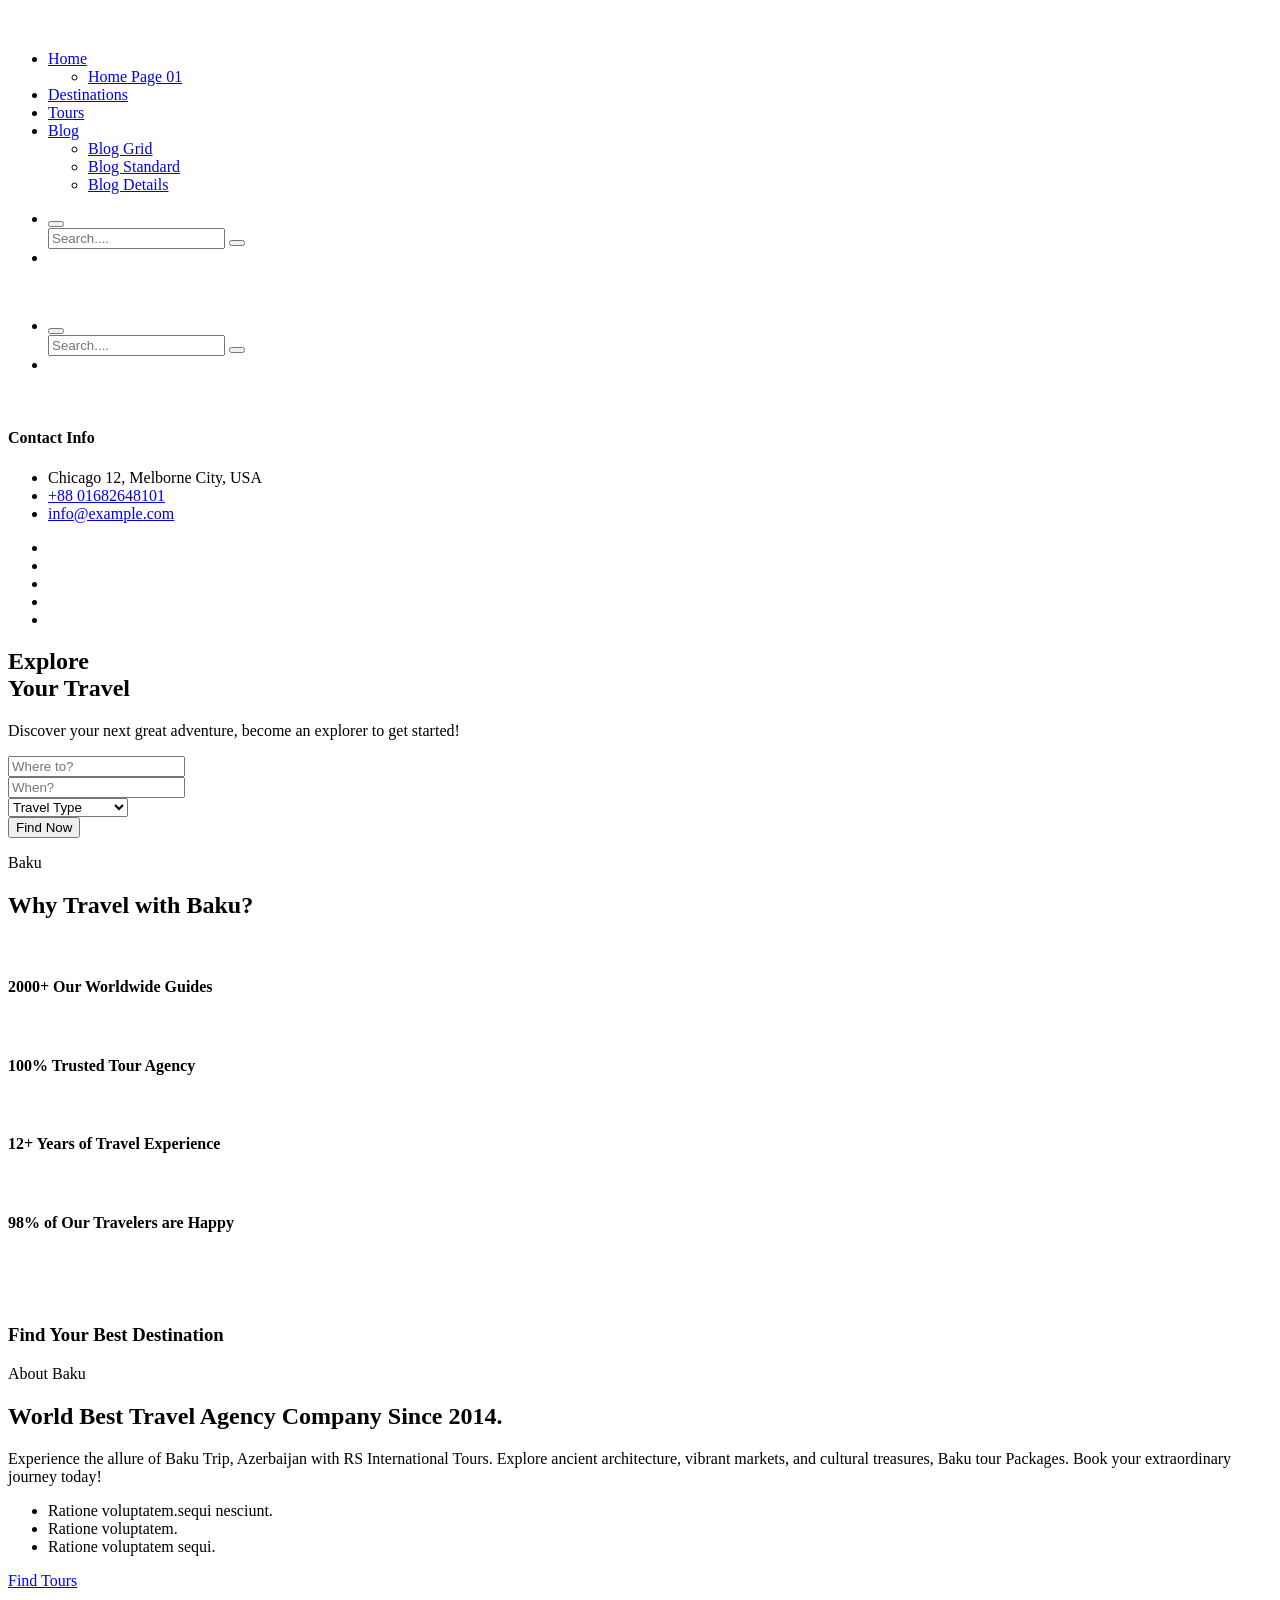
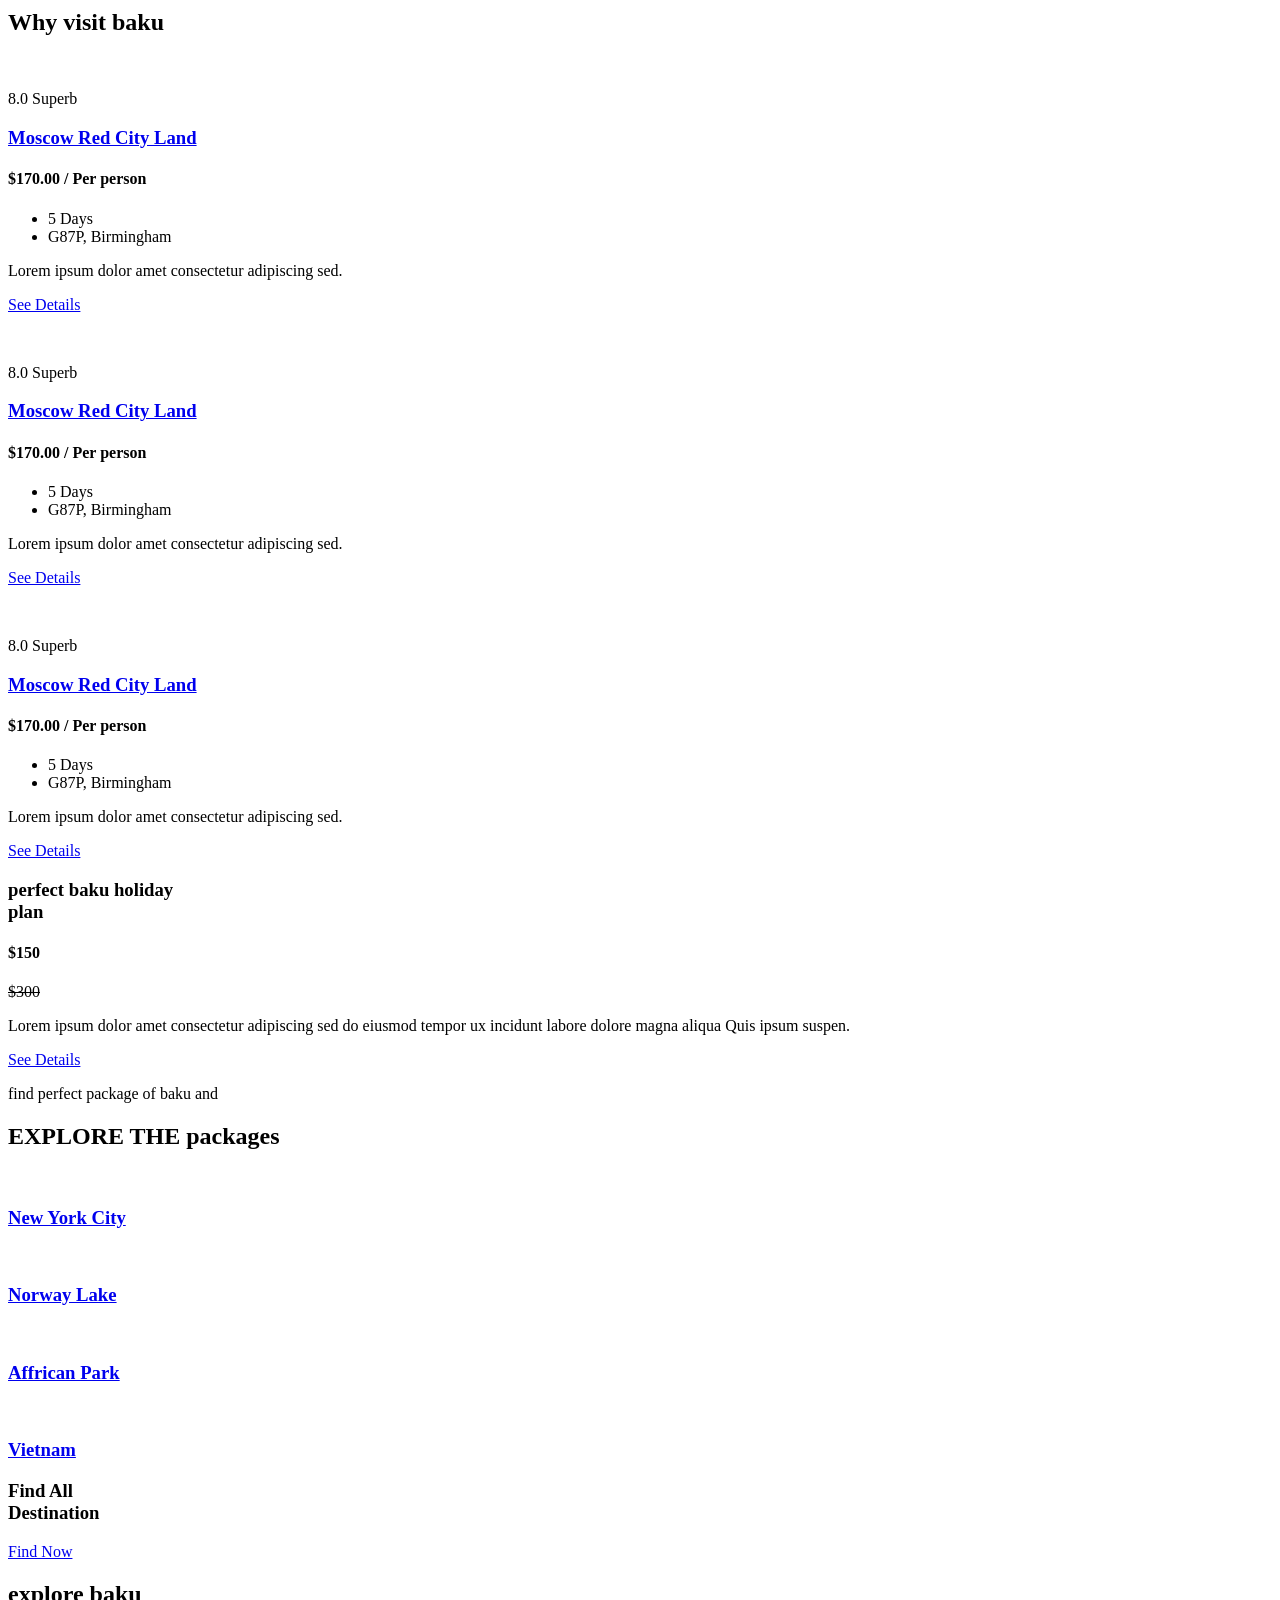
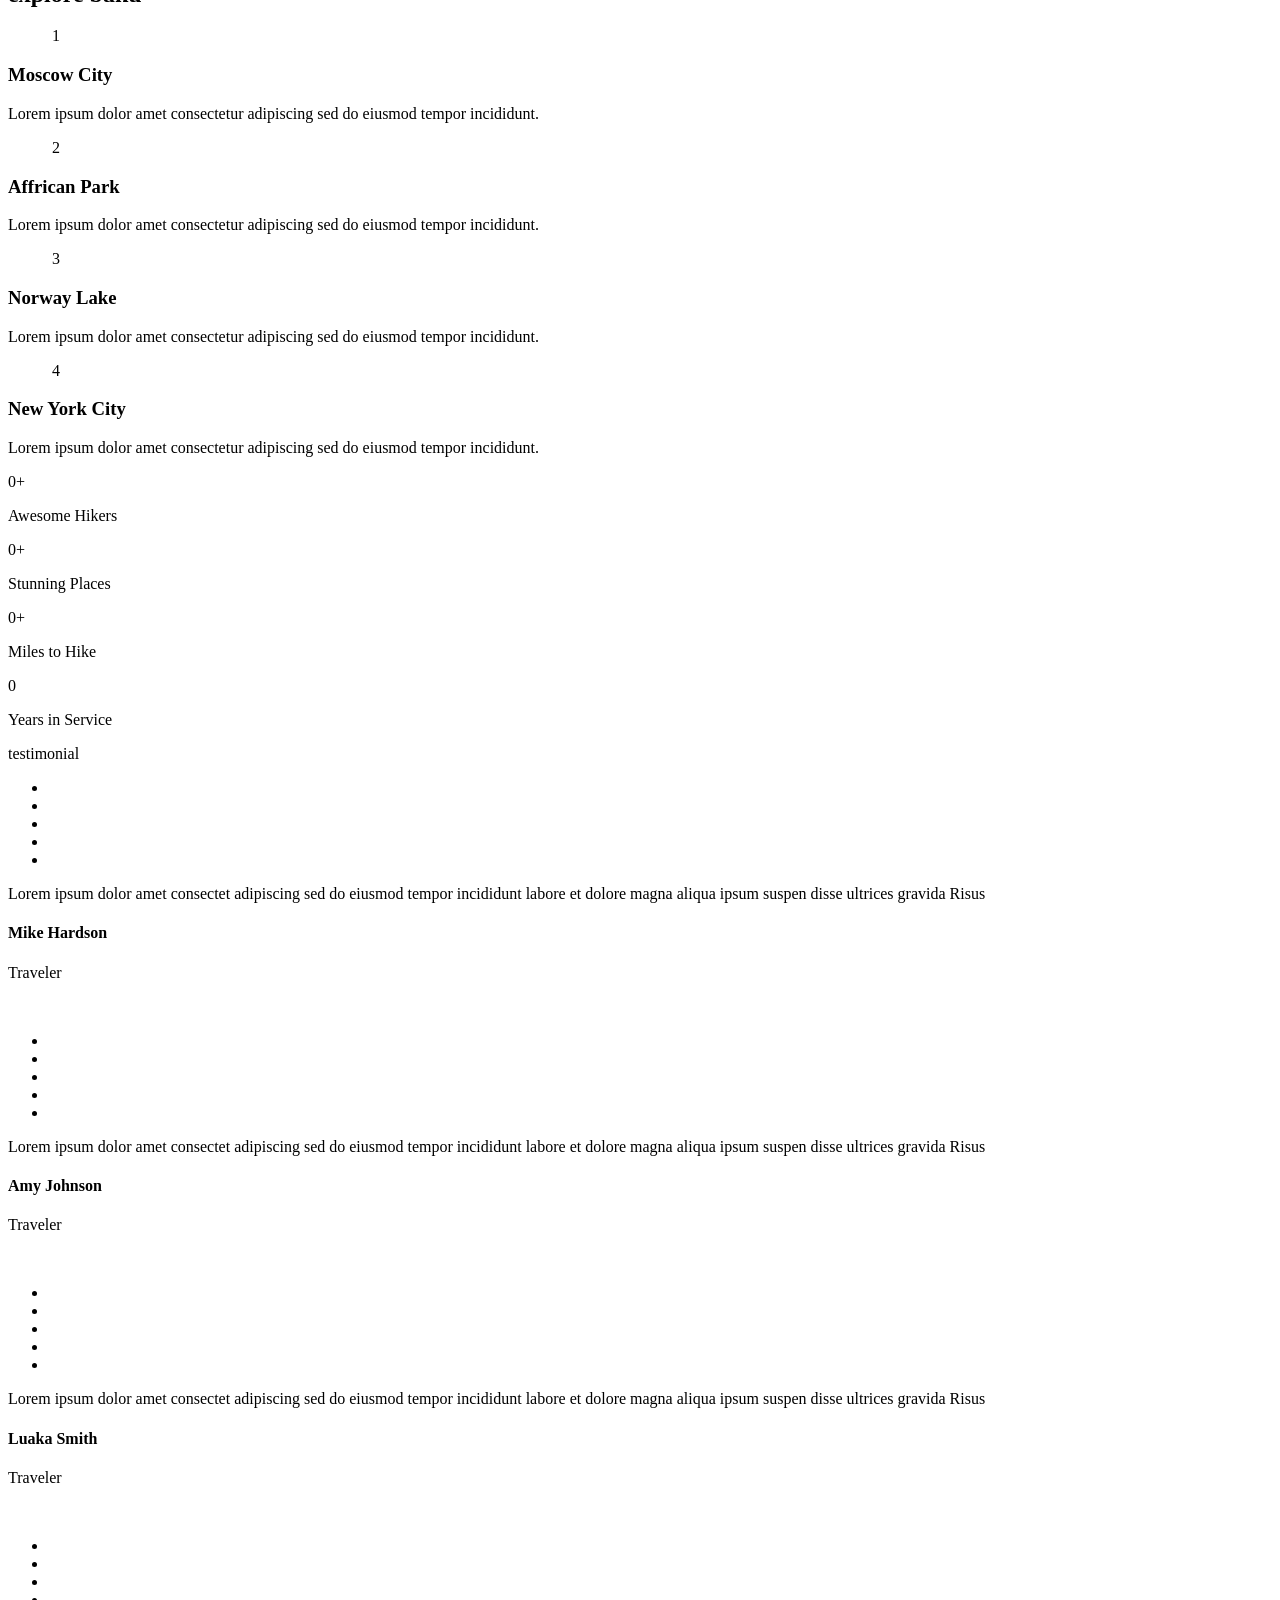
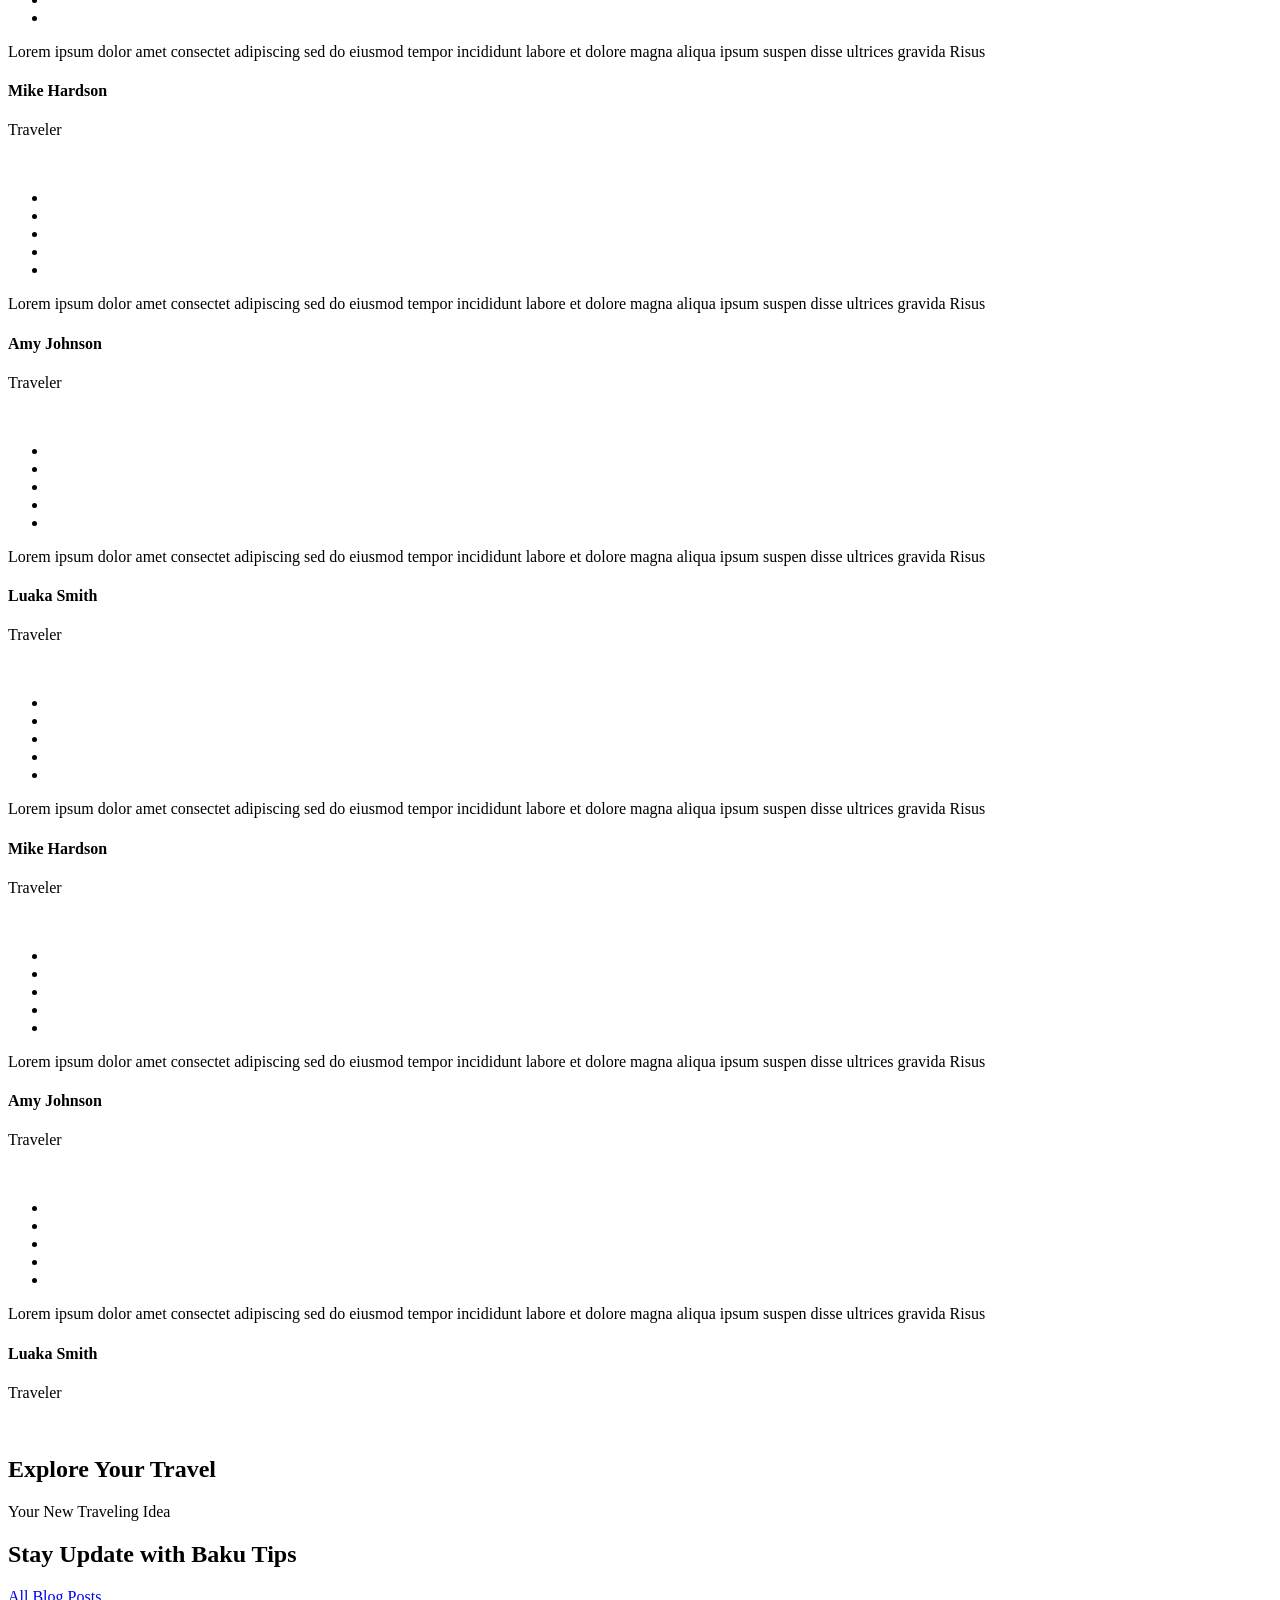
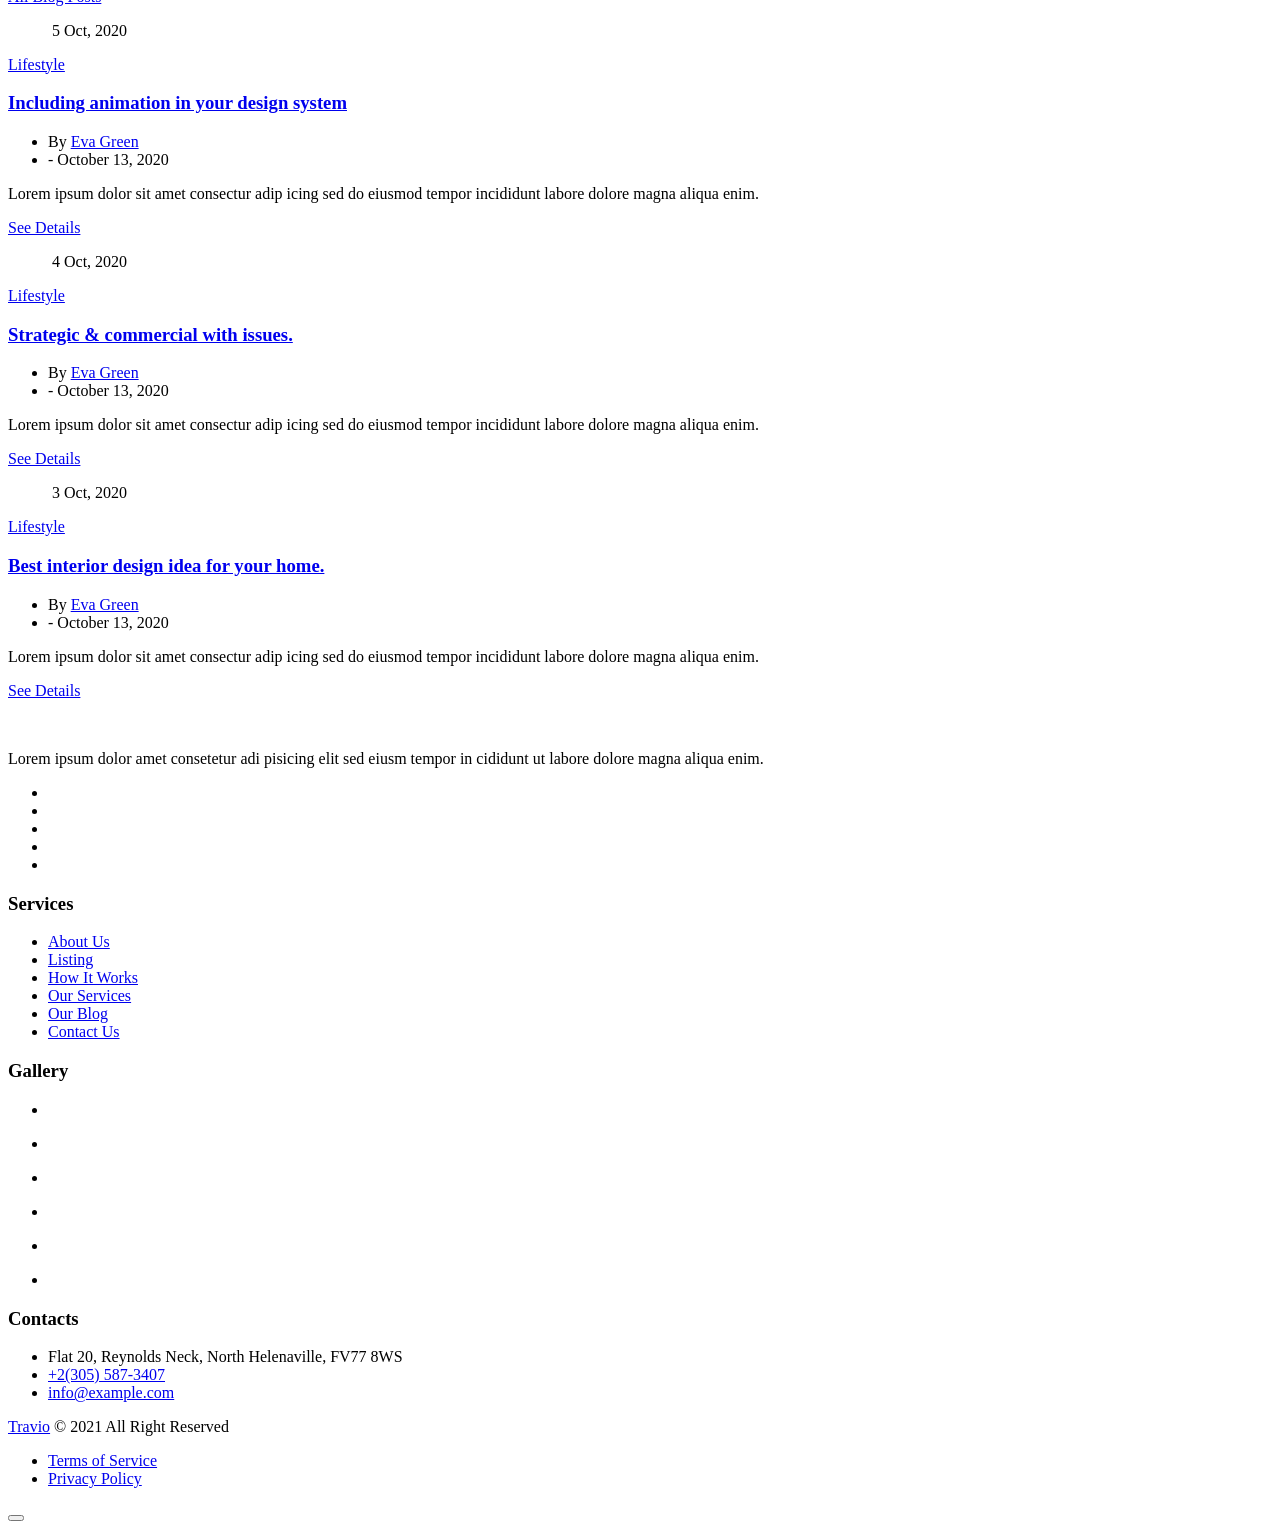
==== index.html @ 5bffe0f7 "Add files via upload" ====
<!DOCTYPE html>
<html lang="en">
<head>
<meta charset="utf-8">
<meta http-equiv="X-UA-Compatible" content="IE=edge">
<meta name="viewport" content="width=device-width, initial-scale=1.0, maximum-scale=1.0, user-scalable=0">

<title>Travio - HTML 5 Template Preview</title>

<!-- Fav Icon -->
<link rel="icon" href="assets/images/favicon.ico" type="image/x-icon">

<!-- Google Fonts -->
<link href="https://fonts.googleapis.com/css2?family=Playfair+Display:ital,wght@0,400;0,500;0,600;0,700;0,800;0,900;1,400;1,500;1,600;1,700;1,800;1,900&display=swap" rel="stylesheet">
<link href="https://fonts.googleapis.com/css2?family=Work+Sans:ital,wght@0,300;0,400;0,500;0,600;0,700;0,800;0,900;1,300;1,400;1,500;1,600;1,700;1,800;1,900&display=swap" rel="stylesheet">

<!-- Stylesheets -->
<link href="assets/css/font-awesome-all.css" rel="stylesheet">
<link href="assets/css/flaticon.css" rel="stylesheet">
<link href="assets/css/owl.css" rel="stylesheet">
<link href="assets/css/bootstrap.css" rel="stylesheet">
<link href="assets/css/jquery.fancybox.min.css" rel="stylesheet">
<link href="assets/css/animate.css" rel="stylesheet">
<link href="assets/css/nice-select.css" rel="stylesheet">
<link href="assets/css/jquery-ui.css" rel="stylesheet">
<link href="assets/css/color.css" rel="stylesheet">
<link href="assets/css/style.css" rel="stylesheet">
<link href="assets/css/responsive.css" rel="stylesheet">

</head>


<!-- page wrapper -->
<body>

    <div class="boxed_wrapper">


        <!-- preloader -->
        <!-- <div class="loader-wrap">
            <div class="preloader">
                <div class="preloader-close">Preloader Close</div>
                <div id="handle-preloader" class="handle-preloader">
                    <div class="animation-preloader">
                        <div class="spinner"></div>
                        <div class="txt-loading">
                            <span data-text-preloader="t" class="letters-loading">
                                R
                            </span>
                            <span data-text-preloader="r" class="letters-loading">
                                S
                            </span>
                            <span data-text-preloader="a" class="letters-loading">
                                T
                            </span>
                            <span data-text-preloader="v" class="letters-loading">
                                r
                            </span>
                            <span data-text-preloader="i" class="letters-loading">
                                a
                            </span>
                            <span data-text-preloader="o" class="letters-loading">
                                e
                            </span>
                            <span data-text-preloader="o" class="letters-loading">
                                L
                            </span>
                        </div>
                    </div>  
                </div>
            </div>
        </div> -->
        <!-- preloader end -->


        <!-- main header -->
        <header class="main-header style-one">
            <!-- header-lower -->
            <div class="header-lower">
                <div class="auto-container">
                    <div class="outer-box">
                        <div class="logo-box">
                            <figure class="logo"><a href="index.html"><img src="https://rsinternationaltours.com/wp-content/uploads/2023/03/RSinternatinal-logo.png" alt=""></a></figure>
                        </div>
                        <div class="menu-area clearfix">
                            <!--Mobile Navigation Toggler-->
                            <div class="mobile-nav-toggler">
                                <i class="icon-bar"></i>
                                <i class="icon-bar"></i>
                                <i class="icon-bar"></i>
                            </div>
                            <nav class="main-menu navbar-expand-md navbar-light">
                                <div class="collapse navbar-collapse show clearfix" id="navbarSupportedContent">
                                    <ul class="navigation clearfix">
                                        <li class="current dropdown"><a href="index.html">Home</a>
                                            <ul>
                                                <li><a href="index.html">Home Page 01</a></li>
                                               
                                                   
                                                </li>
                                            </ul>
                                        </li>
                                        <li class="dropdown"><a href="index.html">Destinations</a>
                                           
                                        </li> 
                                        <li class="dropdown"><a href="index.html">Tours</a>
                                          
                                        </li> 
                                       
                                       
                                        <li class="dropdown"><a href="index.html">Blog</a>
                                            <ul>
                                                <li><a href="blog.html">Blog Grid</a></li>
                                                <li><a href="blog-2.html">Blog Standard</a></li>
                                                <li><a href="blog-details.html">Blog Details</a></li>
                                            </ul>
                                        </li>  
                                        
                                    </ul>
                                </div>
                            </nav>
                        </div>
                        <ul class="menu-right-content clearfix">
                            <li class="search-box-outer">
                                <div class="dropdown">
                                    <button class="search-box-btn" type="button" id="dropdownMenu3" data-toggle="dropdown" aria-haspopup="true" aria-expanded="false"><i class="far fa-search"></i></button>
                                    <div class="dropdown-menu search-panel" aria-labelledby="dropdownMenu3">
                                        <div class="form-container">
                                            <form method="post" action="blog.html">
                                                <div class="form-group">
                                                    <input type="search" name="search-field" value="" placeholder="Search...." required="">
                                                    <button type="submit" class="search-btn"><span class="fas fa-search"></span></button>
                                                </div>
                                            </form>
                                        </div>
                                    </div>
                                </div>
                            </li>
                            <li class="user-link">
                                <a href="signup.html"><i class="icon-Profile"></i></a>
                            </li>
                        </ul>
                    </div>
                </div>
            </div>

            <!--sticky Header-->
            <div class="sticky-header">
                <div class="auto-container">
                    <div class="outer-box">
                        <div class="logo-box">
                            <figure class="logo"><a href="index.html"><img src="https://rsinternationaltours.com/wp-content/uploads/2023/03/RSinternatinal-logo.png" alt=""></a></figure>
                        </div>
                        <div class="menu-area">
                            <nav class="main-menu clearfix">
                                <!--Keep This Empty / Menu will come through Javascript-->
                            </nav>
                        </div>
                        <ul class="menu-right-content clearfix">
                            <li class="search-box-outer">
                                <div class="dropdown">
                                    <button class="search-box-btn" type="button" id="dropdownMenu4" data-toggle="dropdown" aria-haspopup="true" aria-expanded="false"><i class="far fa-search"></i></button>
                                    <div class="dropdown-menu search-panel" aria-labelledby="dropdownMenu4">
                                        <div class="form-container">
                                            <form method="post" action="blog.html">
                                                <div class="form-group">
                                                    <input type="search" name="search-field" value="" placeholder="Search...." required="">
                                                    <button type="submit" class="search-btn"><span class="fas fa-search"></span></button>
                                                </div>
                                            </form>
                                        </div>
                                    </div>
                                </div>
                            </li>
                            <li class="user-link">
                                <a href="signup.html"><i class="icon-Profile"></i></a>
                            </li>
                        </ul>
                    </div>
                </div>
            </div>
        </header>
        <!-- main-header end -->

        <!-- Mobile Menu  -->
        <div class="mobile-menu">
            <div class="menu-backdrop"></div>
            <div class="close-btn"><i class="fas fa-times"></i></div>
            
            <nav class="menu-box">
                <div class="nav-logo"><a href="index.html"><img src="assets/images/logo-2.png" alt="" title=""></a></div>
                <div class="menu-outer"><!--Here Menu Will Come Automatically Via Javascript / Same Menu as in Header--></div>
                <div class="contact-info">
                    <h4>Contact Info</h4>
                    <ul>
                        <li>Chicago 12, Melborne City, USA</li>
                        <li><a href="tel:+8801682648101">+88 01682648101</a></li>
                        <li><a href="mailto:info@example.com">info@example.com</a></li>
                    </ul>
                </div>
                <div class="social-links">
                    <ul class="clearfix">
                        <li><a href="index.html"><span class="fab fa-twitter"></span></a></li>
                        <li><a href="index.html"><span class="fab fa-facebook-square"></span></a></li>
                        <li><a href="index.html"><span class="fab fa-pinterest-p"></span></a></li>
                        <li><a href="index.html"><span class="fab fa-instagram"></span></a></li>
                        <li><a href="index.html"><span class="fab fa-youtube"></span></a></li>
                    </ul>
                </div>
            </nav>
        </div><!-- End Mobile Menu -->


        <!-- banner-section -->
        <section class="banner-section" style="background-image: url(assets/images/banner/banner-1.jpg);">
            <div class="pattern-layer" style="background-image: url(assets/images/shape/shape-1.png);"></div>
            <div class="auto-container">
                <div class="content-box">
                    <h2>Explore <br />Your Travel</h2>
                    <p>Discover your next great adventure, become an explorer to get started!</p>
                    <div class="form-inner">
                        <form action="index.html" method="post" class="booking-form clearfix">
                            <div class="form-group">
                                <input type="text" name="service" placeholder="Where to?" required="">
                            </div>
                            <div class="form-group input-date">
                                <i class="far fa-angle-down"></i>
                                <input type="text" name="date" placeholder="When?" id="datepicker">
                            </div>
                            <div class="form-group">
                                <div class="select-box">
                                    <select class="wide">
                                       <option data-display="Travel Type">Travel Type</option>
                                       <option value="1">Adventure Tours</option>
                                       <option value="2">City Tours</option>
                                       <option value="3">Couple Tours</option>
                                       <option value="4">Group Tours</option>
                                    </select>
                                </div>
                            </div>
                            <div class="message-btn">
                                <button type="submit" class="theme-btn"><i class="far fa-search"></i>Find Now</button>
                            </div>
                        </form>
                    </div>
                </div>
            </div>
        </section>
        <!-- banner-section end -->


        <!-- feature-section -->
        <section class="feature-section centred bg-color-1 sec-pad">
            <div class="auto-container">
                <div class="sec-title text-center">
                    <p>Baku</p>
                    <h2>Why Travel with Baku?</h2>
                </div>
                <div class="row clearfix">
                    <div class="col-lg-3 col-md-6 col-sm-12 feature-block">
                        <div class="feature-block-one wow fadeInUp animated animated" data-wow-delay="00ms" data-wow-duration="1500ms">
                            <div class="inner-box">
                                <figure class="image-box"><img src="assets/images/resource/feature-1.jpg" alt=""></figure>
                                <div class="lower-content">
                                    <div class="icon-box"><i class="icon-1"></i></div>
                                    <h4>2000+ Our Worldwide Guides</h4>
                                </div>
                            </div>
                        </div>
                    </div>
                    <div class="col-lg-3 col-md-6 col-sm-12 feature-block">
                        <div class="feature-block-one wow fadeInUp animated animated" data-wow-delay="200ms" data-wow-duration="1500ms">
                            <div class="inner-box">
                                <figure class="image-box"><img src="assets/images/resource/feature-2.jpg" alt=""></figure>
                                <div class="lower-content">
                                    <div class="icon-box"><i class="icon-2"></i></div>
                                    <h4>100% Trusted Tour Agency</h4>
                                </div>
                            </div>
                        </div>
                    </div>
                    <div class="col-lg-3 col-md-6 col-sm-12 feature-block">
                        <div class="feature-block-one wow fadeInUp animated animated" data-wow-delay="400ms" data-wow-duration="1500ms">
                            <div class="inner-box">
                                <figure class="image-box"><img src="assets/images/resource/feature-3.jpg" alt=""></figure>
                                <div class="lower-content">
                                    <div class="icon-box"><i class="icon-3"></i></div>
                                    <h4>12+ Years of Travel Experience</h4>
                                </div>
                            </div>
                        </div>
                    </div>
                    <div class="col-lg-3 col-md-6 col-sm-12 feature-block">
                        <div class="feature-block-one wow fadeInUp animated animated" data-wow-delay="600ms" data-wow-duration="1500ms">
                            <div class="inner-box">
                                <figure class="image-box"><img src="assets/images/resource/feature-4.jpg" alt=""></figure>
                                <div class="lower-content">
                                    <div class="icon-box"><i class="icon-4"></i></div>
                                    <h4>98% of Our Travelers are Happy</h4>
                                </div>
                            </div>
                        </div>
                    </div>
                </div>
            </div>
        </section>
        <!-- feature-section end -->


        <!-- about-section -->
        <section class="about-section">
            <div class="pattern-layer" style="background-image: url(assets/images/shape/shape-2.png);"></div>
            <div class="auto-container">
                <div class="row clearfix">
                    <div class="col-lg-6 col-md-12 col-sm-12 image-column">
                        <div class="image_block_1">
                            <div class="image-box">
                                <div class="shape">
                                    <div class="shape-1" style="background-image: url(assets/images/shape/shape-2.png);"></div>
                                    <div class="shape-2" style="background-image: url(assets/images/shape/shape-3.png);"></div>
                                </div>
                                <figure class="image image-1">
                                    <img src="assets/images/resource/about-1.jpg" alt="">
                                    <div class="shape-3" style="background-image: url(assets/images/shape/shape-3.png);"></div>
                                </figure>
                                <figure class="image image-2"><img src="assets/images/resource/about-2.jpg" alt=""></figure>
                                <div class="video-content">
                                    <h3>Find Your Best Destination</h3>
                                    <div class="video-btn">
                                        <a href="https://www.youtube.com/watch?v=nfP5N9Yc72A&amp;t=28s" class="lightbox-image" data-caption=""><i class="icon-Video"></i></a>
                                    </div>
                                </div>
                            </div>
                        </div>
                    </div>
                    <div class="col-lg-6 col-md-12 col-sm-12 content-column">
                        <div class="content_block_1">
                            <div class="content-box">
                                <div class="sec-title">
                                    <p>About Baku</p>
                                    <h2>World Best Travel Agency Company Since 2014.</h2>
                                </div>
                                <div class="text">
                                    <p>Experience the allure of Baku Trip, Azerbaijan with RS International Tours. Explore ancient architecture, vibrant markets, and cultural treasures, Baku tour Packages. Book your extraordinary journey today!</p>
                                </div>
                                <ul class="list clearfix">
                                    <li>Ratione voluptatem.sequi nesciunt.</li>
                                    <li>Ratione voluptatem.</li>
                                    <li>Ratione voluptatem sequi.</li>
                                </ul>
                                <div class="btn-box">
                                    <a href="tour-1.html" class="theme-btn">Find Tours</a>
                                </div>
                            </div>
                        </div>
                    </div>
                </div>
            </div>
        </section>
        <!-- about-section end -->


        <!-- tour-section -->
        <section class="tour-section bg-color-1 sec-pad">
            <div class="pattern-layer" style="background-image: url(assets/images/shape/shape-4.png);"></div>
            <div class="auto-container">
                <div class="sec-title text-center">
                    <!-- <p>Modern & Beautiful</p> -->
                    <h2> Why visit baku</h2>
                </div>
                <div class="row clearfix">
                    <div class="col-lg-4 col-md-6 col-sm-12 tour-block">
                        <div class="tour-block-one wow fadeInUp animated animated" data-wow-delay="00ms" data-wow-duration="1500ms">
                            <div class="inner-box">
                                <figure class="image-box">
                                    <img src="assets/images/tour/tour-1.jpg" alt="">
                                    <a href="tour-details.html"><i class="fas fa-link"></i></a>
                                </figure>
                                <div class="lower-content">
                                    <div class="rating"><span><i class="fas fa-star"></i>8.0 Superb</span></div>
                                    <h3><a href="tour-details.html">Moscow Red City Land</a></h3>
                                    <h4>$170.00<span> / Per person</span></h4>
                                    <ul class="info clearfix">
                                        <li><i class="far fa-clock"></i>5 Days</li>
                                        <li><i class="far fa-map"></i>G87P, Birmingham</li>
                                    </ul>
                                    <p>Lorem ipsum dolor amet consectetur adipiscing sed.</p>
                                    <div class="btn-box">
                                        <a href="tour-details.html">See Details</a>
                                    </div>
                                </div>
                            </div>
                        </div>
                    </div>
                    <div class="col-lg-4 col-md-6 col-sm-12 tour-block">
                        <div class="tour-block-one wow fadeInUp animated animated" data-wow-delay="300ms" data-wow-duration="1500ms">
                            <div class="inner-box">
                                <figure class="image-box">
                                    <img src="assets/images/tour/tour-2.jpg" alt="">
                                    <a href="tour-details.html"><i class="fas fa-link"></i></a>
                                </figure>
                                <div class="lower-content">
                                    <div class="rating"><span><i class="fas fa-star"></i>8.0 Superb</span></div>
                                    <h3><a href="tour-details.html">Moscow Red City Land</a></h3>
                                    <h4>$170.00<span> / Per person</span></h4>
                                    <ul class="info clearfix">
                                        <li><i class="far fa-clock"></i>5 Days</li>
                                        <li><i class="far fa-map"></i>G87P, Birmingham</li>
                                    </ul>
                                    <p>Lorem ipsum dolor amet consectetur adipiscing sed.</p>
                                    <div class="btn-box">
                                        <a href="tour-details.html">See Details</a>
                                    </div>
                                </div>
                            </div>
                        </div>
                    </div>
                    <div class="col-lg-4 col-md-6 col-sm-12 tour-block">
                        <div class="tour-block-one wow fadeInUp animated animated" data-wow-delay="600ms" data-wow-duration="1500ms">
                            <div class="inner-box">
                                <figure class="image-box">
                                    <img src="assets/images/tour/tour-3.jpg" alt="">
                                    <a href="tour-details.html"><i class="fas fa-link"></i></a>
                                </figure>
                                <div class="lower-content">
                                    <div class="rating"><span><i class="fas fa-star"></i>8.0 Superb</span></div>
                                    <h3><a href="tour-details.html">Moscow Red City Land</a></h3>
                                    <h4>$170.00<span> / Per person</span></h4>
                                    <ul class="info clearfix">
                                        <li><i class="far fa-clock"></i>5 Days</li>
                                        <li><i class="far fa-map"></i>G87P, Birmingham</li>
                                    </ul>
                                    <p>Lorem ipsum dolor amet consectetur adipiscing sed.</p>
                                    <div class="btn-box">
                                        <a href="tour-details.html">See Details</a>
                                    </div>
                                </div>
                            </div>
                        </div>
                    </div>
                </div>
            </div>
        </section>
        <!-- tour-section end -->


        <!-- deals-section -->
        <section class="deals-section" style="background-image: url(assets/images/background/deals-1.jpg);">
            <div class="auto-container">
                <div class="content_block_2">
                    <div class="content-box">
                        <h3> perfect baku holiday  <br />plan</h3>
                        <div class="price"><h4>$150</h4><del>$300</del></div>
                        <p>Lorem ipsum dolor amet consectetur adipiscing sed do eiusmod tempor ux incidunt labore dolore magna aliqua Quis ipsum suspen.</p>
                        <a href="tour-details.html" class="theme-btn">See Details</a>
                    </div>
                </div>
            </div>
        </section>
        <!-- deals-section end -->


        <!-- place-section -->
        <section class="place-section sec-pad">
            <div class="anim-icon">
                <div class="icon anim-icon-1" style="background-image: url(assets/images/icons/anim-icon-1.png);"></div>
                <div class="icon anim-icon-2" style="background-image: url(assets/images/shape/shape-3.png);"></div>
                <div class="icon anim-icon-3" style="background-image: url(assets/images/shape/shape-3.png);"></div>
            </div>
            <div class="auto-container">
                <div class="row clearfix">
                    <div class="col-lg-4 col-md-6 col-sm-12 title-column">
                        <div class="sec-title">
                            <p>find perfect package of baku  and</p>
                            <h2> EXPLORE THE packages </h2>
                            
                        </div>
                        <div class="text">
                           
                        </div>
                    </div>
                    <div class="col-lg-4 col-md-6 col-sm-12 place-block">
                        <div class="place-block-one">
                            <div class="inner-box">
                                <figure class="image-box"><img src="assets/images/resource/place-1.jpg" alt=""></figure>
                                <div class="text">
                                    <h3><a href="destination-details.html">New York City</a></h3>
                                </div>
                            </div>
                        </div>
                    </div>
                    <div class="col-lg-4 col-md-6 col-sm-12 place-block">
                        <div class="place-block-one">
                            <div class="inner-box">
                                <figure class="image-box"><img src="assets/images/resource/place-2.jpg" alt=""></figure>
                                <div class="text">
                                    <h3><a href="destination-details.html">Norway Lake</a></h3>
                                </div>
                            </div>
                        </div>
                    </div>
                    <div class="col-lg-4 col-md-6 col-sm-12 place-block">
                        <div class="place-block-one">
                            <div class="inner-box">
                                <figure class="image-box"><img src="assets/images/resource/place-3.jpg" alt=""></figure>
                                <div class="text">
                                    <h3><a href="destination-details.html">Affrican Park</a></h3>
                                </div>
                            </div>
                        </div>
                    </div>
                    <div class="col-lg-4 col-md-6 col-sm-12 place-block">
                        <div class="place-block-one">
                            <div class="inner-box">
                                <figure class="image-box"><img src="assets/images/resource/place-4.jpg" alt=""></figure>
                                <div class="text">
                                    <h3><a href="destination-details.html">Vietnam</a></h3>
                                </div>
                            </div>
                        </div>
                    </div>
                    <div class="col-lg-4 col-md-6 col-sm-12 link-column">
                        <div class="link-box centred">
                            <h3>Find All <br />Destination</h3>
                            <a href="destination.html" class="theme-btn">Find Now</a>
                        </div>
                    </div>
                </div>
            </div>
        </section>
        <!-- place-section end -->


        <!-- map-section -->
        <section class="map-section bg-color-1">
            <div class="pattern-layer" style="background-image: url(assets/images/shape/shape-9.png);"></div>
            <div class="outer-container">
                <div class="sec-title centred">
                    <!-- <p>explore baku </p> -->
                    <h2>explore baku </h2>
                </div>
                <div class="map-inner" style="background-image: url(assets/images/shape/map-1.png);">
                    <div class="map-content clearfix">
                        <div class="single-location-box">
                            <figure class="map-marker">
                                <img src="assets/images/icons/marker-1.png" alt="">
                                <span>1</span>
                            </figure>
                            <div class="address-box">
                                <h3>Moscow City</h3>
                                <p>Lorem ipsum dolor amet consectetur adipiscing sed do eiusmod tempor incididunt.</p>
                            </div>
                        </div>
                        <div class="single-location-box">
                            <figure class="map-marker">
                                <img src="assets/images/icons/marker-1.png" alt="">
                                <span>2</span>
                            </figure>
                            <div class="address-box">
                                <h3>Affrican Park</h3>
                                <p>Lorem ipsum dolor amet consectetur adipiscing sed do eiusmod tempor incididunt.</p>
                            </div>
                        </div>
                        <div class="single-location-box current">
                            <figure class="map-marker">
                                <img src="assets/images/icons/marker-1.png" alt="">
                                <span>3</span>
                            </figure>
                            <div class="address-box">
                                <h3>Norway Lake</h3>
                                <p>Lorem ipsum dolor amet consectetur adipiscing sed do eiusmod tempor incididunt.</p>
                            </div>
                        </div>
                        <div class="single-location-box">
                            <figure class="map-marker">
                                <img src="assets/images/icons/marker-1.png" alt="">
                                <span>4</span>
                            </figure>
                            <div class="address-box">
                                <h3>New York City</h3>
                                <p>Lorem ipsum dolor amet consectetur adipiscing sed do eiusmod tempor incididunt.</p>
                            </div>
                        </div>
                    </div>
                </div>
            </div>
        </section>
        <!-- map-section end -->


        <!-- funfact-section -->
        <section class="funfact-section centred">
            <div class="anim-icon">
                <div class="icon anim-icon-1" style="background-image: url(assets/images/shape/shape-3.png);"></div>
                <div class="icon anim-icon-2" style="background-image: url(assets/images/shape/shape-3.png);"></div>
            </div>
            <div class="auto-container">
                <div class="inner-container">
                    <div class="row clearfix">
                        <div class="col-lg-3 col-md-6 col-sm-12 counter-block">
                            <div class="counter-block-one">
                                <div class="inner-box">
                                    <div class="pattern" style="background-image: url(assets/images/shape/shape-5.png);"></div>
                                    <div class="count-outer count-box">
                                        <span class="count-text" data-speed="1500" data-stop="2000">0</span><span>+</span>
                                        <p>Awesome Hikers</p>
                                    </div>
                                </div>
                            </div>
                        </div>
                        <div class="col-lg-3 col-md-6 col-sm-12 counter-block">
                            <div class="counter-block-one">
                                <div class="inner-box">
                                    <div class="pattern" style="background-image: url(assets/images/shape/shape-6.png);"></div>
                                    <div class="count-outer count-box">
                                        <span class="count-text" data-speed="1500" data-stop="70">0</span><span>+</span>
                                        <p>Stunning Places</p>
                                    </div>
                                </div>
                            </div>
                        </div>
                        <div class="col-lg-3 col-md-6 col-sm-12 counter-block">
                            <div class="counter-block-one">
                                <div class="inner-box">
                                    <div class="pattern" style="background-image: url(assets/images/shape/shape-7.png);"></div>
                                    <div class="count-outer count-box">
                                        <span class="count-text" data-speed="1500" data-stop="1200">0</span><span>+</span>
                                        <p>Miles to Hike</p>
                                    </div>
                                </div>
                            </div>
                        </div>
                        <div class="col-lg-3 col-md-6 col-sm-12 counter-block">
                            <div class="counter-block-one">
                                <div class="inner-box">
                                    <div class="pattern" style="background-image: url(assets/images/shape/shape-8.png);"></div>
                                    <div class="count-outer count-box">
                                        <span class="count-text" data-speed="1500" data-stop="15">0</span>
                                        <p>Years in Service</p>
                                    </div>
                                </div>
                            </div>
                        </div>
                    </div>
                </div>
            </div>
        </section>
        <!-- funfact-section end -->


        <!-- testimonial-section -->
        <section class="testimonial-section sec-pad centred">
            <div class="auto-container">
                <div class="sec-title centred">
                    <p>testimonial </p>
                    <!-- <h2>Top Reviews for Travio</h2> -->
                </div>
                <div class="three-item-carousel owl-carousel owl-theme owl-nav-none">
                    <div class="testimonial-block-one">
                        <div class="inner-box">
                            <ul class="rating-box clearfix">
                                <li><i class="icon-Star"></i></li>
                                <li><i class="icon-Star"></i></li>
                                <li><i class="icon-Star"></i></li>
                                <li><i class="icon-Star"></i></li>
                                <li><i class="icon-Star"></i></li>
                            </ul>
                            <div class="text">
                                <div class="icon" style="background-image: url(assets/images/icons/quote-1.png);"></div>
                                <p>Lorem ipsum dolor amet consectet adipiscing sed do eiusmod tempor incididunt labore et dolore magna aliqua ipsum suspen disse ultrices gravida Risus</p>
                            </div>
                            <div class="author-box">
                                <h4>Mike Hardson</h4>
                                <span class="designation">Traveler</span>
                                <figure class="thumb-box"><img src="assets/images/resource/testimonial-1.png" alt=""></figure>
                            </div>
                        </div>
                    </div>
                    <div class="testimonial-block-one">
                        <div class="inner-box">
                            <ul class="rating-box clearfix">
                                <li><i class="icon-Star"></i></li>
                                <li><i class="icon-Star"></i></li>
                                <li><i class="icon-Star"></i></li>
                                <li><i class="icon-Star"></i></li>
                                <li><i class="icon-Star"></i></li>
                            </ul>
                            <div class="text">
                                <div class="icon" style="background-image: url(assets/images/icons/quote-1.png);"></div>
                                <p>Lorem ipsum dolor amet consectet adipiscing sed do eiusmod tempor incididunt labore et dolore magna aliqua ipsum suspen disse ultrices gravida Risus</p>
                            </div>
                            <div class="author-box">
                                <h4>Amy Johnson</h4>
                                <span class="designation">Traveler</span>
                                <figure class="thumb-box"><img src="assets/images/resource/testimonial-2.png" alt=""></figure>
                            </div>
                        </div>
                    </div>
                    <div class="testimonial-block-one">
                        <div class="inner-box">
                            <ul class="rating-box clearfix">
                                <li><i class="icon-Star"></i></li>
                                <li><i class="icon-Star"></i></li>
                                <li><i class="icon-Star"></i></li>
                                <li><i class="icon-Star"></i></li>
                                <li><i class="icon-Star"></i></li>
                            </ul>
                            <div class="text">
                                <div class="icon" style="background-image: url(assets/images/icons/quote-1.png);"></div>
                                <p>Lorem ipsum dolor amet consectet adipiscing sed do eiusmod tempor incididunt labore et dolore magna aliqua ipsum suspen disse ultrices gravida Risus</p>
                            </div>
                            <div class="author-box">
                                <h4>Luaka Smith</h4>
                                <span class="designation">Traveler</span>
                                <figure class="thumb-box"><img src="assets/images/resource/testimonial-3.png" alt=""></figure>
                            </div>
                        </div>
                    </div>
                    <div class="testimonial-block-one">
                        <div class="inner-box">
                            <ul class="rating-box clearfix">
                                <li><i class="icon-Star"></i></li>
                                <li><i class="icon-Star"></i></li>
                                <li><i class="icon-Star"></i></li>
                                <li><i class="icon-Star"></i></li>
                                <li><i class="icon-Star"></i></li>
                            </ul>
                            <div class="text">
                                <div class="icon" style="background-image: url(assets/images/icons/quote-1.png);"></div>
                                <p>Lorem ipsum dolor amet consectet adipiscing sed do eiusmod tempor incididunt labore et dolore magna aliqua ipsum suspen disse ultrices gravida Risus</p>
                            </div>
                            <div class="author-box">
                                <h4>Mike Hardson</h4>
                                <span class="designation">Traveler</span>
                                <figure class="thumb-box"><img src="assets/images/resource/testimonial-1.png" alt=""></figure>
                            </div>
                        </div>
                    </div>
                    <div class="testimonial-block-one">
                        <div class="inner-box">
                            <ul class="rating-box clearfix">
                                <li><i class="icon-Star"></i></li>
                                <li><i class="icon-Star"></i></li>
                                <li><i class="icon-Star"></i></li>
                                <li><i class="icon-Star"></i></li>
                                <li><i class="icon-Star"></i></li>
                            </ul>
                            <div class="text">
                                <div class="icon" style="background-image: url(assets/images/icons/quote-1.png);"></div>
                                <p>Lorem ipsum dolor amet consectet adipiscing sed do eiusmod tempor incididunt labore et dolore magna aliqua ipsum suspen disse ultrices gravida Risus</p>
                            </div>
                            <div class="author-box">
                                <h4>Amy Johnson</h4>
                                <span class="designation">Traveler</span>
                                <figure class="thumb-box"><img src="assets/images/resource/testimonial-2.png" alt=""></figure>
                            </div>
                        </div>
                    </div>
                    <div class="testimonial-block-one">
                        <div class="inner-box">
                            <ul class="rating-box clearfix">
                                <li><i class="icon-Star"></i></li>
                                <li><i class="icon-Star"></i></li>
                                <li><i class="icon-Star"></i></li>
                                <li><i class="icon-Star"></i></li>
                                <li><i class="icon-Star"></i></li>
                            </ul>
                            <div class="text">
                                <div class="icon" style="background-image: url(assets/images/icons/quote-1.png);"></div>
                                <p>Lorem ipsum dolor amet consectet adipiscing sed do eiusmod tempor incididunt labore et dolore magna aliqua ipsum suspen disse ultrices gravida Risus</p>
                            </div>
                            <div class="author-box">
                                <h4>Luaka Smith</h4>
                                <span class="designation">Traveler</span>
                                <figure class="thumb-box"><img src="assets/images/resource/testimonial-3.png" alt=""></figure>
                            </div>
                        </div>
                    </div>
                    <div class="testimonial-block-one">
                        <div class="inner-box">
                            <ul class="rating-box clearfix">
                                <li><i class="icon-Star"></i></li>
                                <li><i class="icon-Star"></i></li>
                                <li><i class="icon-Star"></i></li>
                                <li><i class="icon-Star"></i></li>
                                <li><i class="icon-Star"></i></li>
                            </ul>
                            <div class="text">
                                <div class="icon" style="background-image: url(assets/images/icons/quote-1.png);"></div>
                                <p>Lorem ipsum dolor amet consectet adipiscing sed do eiusmod tempor incididunt labore et dolore magna aliqua ipsum suspen disse ultrices gravida Risus</p>
                            </div>
                            <div class="author-box">
                                <h4>Mike Hardson</h4>
                                <span class="designation">Traveler</span>
                                <figure class="thumb-box"><img src="assets/images/resource/testimonial-1.png" alt=""></figure>
                            </div>
                        </div>
                    </div>
                    <div class="testimonial-block-one">
                        <div class="inner-box">
                            <ul class="rating-box clearfix">
                                <li><i class="icon-Star"></i></li>
                                <li><i class="icon-Star"></i></li>
                                <li><i class="icon-Star"></i></li>
                                <li><i class="icon-Star"></i></li>
                                <li><i class="icon-Star"></i></li>
                            </ul>
                            <div class="text">
                                <div class="icon" style="background-image: url(assets/images/icons/quote-1.png);"></div>
                                <p>Lorem ipsum dolor amet consectet adipiscing sed do eiusmod tempor incididunt labore et dolore magna aliqua ipsum suspen disse ultrices gravida Risus</p>
                            </div>
                            <div class="author-box">
                                <h4>Amy Johnson</h4>
                                <span class="designation">Traveler</span>
                                <figure class="thumb-box"><img src="assets/images/resource/testimonial-2.png" alt=""></figure>
                            </div>
                        </div>
                    </div>
                    <div class="testimonial-block-one">
                        <div class="inner-box">
                            <ul class="rating-box clearfix">
                                <li><i class="icon-Star"></i></li>
                                <li><i class="icon-Star"></i></li>
                                <li><i class="icon-Star"></i></li>
                                <li><i class="icon-Star"></i></li>
                                <li><i class="icon-Star"></i></li>
                            </ul>
                            <div class="text">
                                <div class="icon" style="background-image: url(assets/images/icons/quote-1.png);"></div>
                                <p>Lorem ipsum dolor amet consectet adipiscing sed do eiusmod tempor incididunt labore et dolore magna aliqua ipsum suspen disse ultrices gravida Risus</p>
                            </div>
                            <div class="author-box">
                                <h4>Luaka Smith</h4>
                                <span class="designation">Traveler</span>
                                <figure class="thumb-box"><img src="assets/images/resource/testimonial-3.png" alt=""></figure>
                            </div>
                        </div>
                    </div>
                </div>
            </div>
        </section>
        <!-- testimonial-section end -->


        <!-- video-section -->
        <section class="video-section centred" style="background-image: url(assets/images/background/video-1.jpg);">
            <div class="auto-container">
                <div class="inner-box">
                    <h2>Explore Your Travel</h2>
                    <p>Your New Traveling Idea</p>
                    <div class="video-btn">
                        <a href="https://www.youtube.com/watch?v=nfP5N9Yc72A&amp;t=28s" class="lightbox-image" data-caption="">
                            <i class="far fa-play"></i>
                            <span class="border-animation border-1"></span>
                            <span class="border-animation border-2"></span>
                            <span class="border-animation border-3"></span>
                        </a>
                    </div>
                </div>
            </div>
        </section>
        <!-- video-section end -->


        <!-- news-section -->
        <section class="news-section sec-pad pb-220">
            <div class="pattern-layer" style="background-image: url(assets/images/shape/shape-10.png);"></div>
            <div class="auto-container">
                <div class="sec-title">
                    <!-- <p>News & Articles</p> -->
                    <h2>Stay Update with Baku Tips</h2>
                    <a href="blog.html" class="theme-btn-two">All Blog Posts</a>
                </div>
                <div class="row clearfix">
                    <div class="col-lg-4 col-md-6 col-sm-12 news-block">
                        <div class="news-block-one wow fadeInUp animated animated" data-wow-delay="00ms" data-wow-duration="1500ms">
                            <div class="inner-box">
                                <figure class="image-box">
                                    <a href="blog-details.html"><img src="assets/images/news/news-1.jpg" alt=""></a>
                                    <span class="post-date"><i class="icon-Calendar"></i>5 Oct, 2020</span>
                                </figure>
                                <div class="lower-content">
                                    <div class="category"><a href="blog-details.html">Lifestyle</a></div>
                                    <h3><a href="blog-details.html">Including animation in your design system</a></h3>
                                    <ul class="post-info clearfix">
                                        <li><span>By</span> <a href="index.html">Eva Green</a></li>
                                        <li> - October 13, 2020</li>
                                    </ul>
                                    <p>Lorem ipsum dolor sit amet consectur adip icing sed do eiusmod tempor incididunt labore dolore magna aliqua enim.</p>
                                    <div class="btn-box">
                                        <a href="blog-details.html" class="theme-btn-two">See Details</a>
                                    </div>
                                </div>
                            </div>
                        </div>
                    </div>
                    <div class="col-lg-4 col-md-6 col-sm-12 news-block">
                        <div class="news-block-one wow fadeInUp animated animated" data-wow-delay="300ms" data-wow-duration="1500ms">
                            <div class="inner-box">
                                <figure class="image-box">
                                    <a href="blog-details.html"><img src="assets/images/news/news-2.jpg" alt=""></a>
                                    <span class="post-date"><i class="icon-Calendar"></i>4 Oct, 2020</span>
                                </figure>
                                <div class="lower-content">
                                    <div class="category"><a href="blog-details.html">Lifestyle</a></div>
                                    <h3><a href="blog-details.html">Strategic & commercial with issues.</a></h3>
                                    <ul class="post-info clearfix">
                                        <li><span>By</span> <a href="index.html">Eva Green</a></li>
                                        <li> - October 13, 2020</li>
                                    </ul>
                                    <p>Lorem ipsum dolor sit amet consectur adip icing sed do eiusmod tempor incididunt labore dolore magna aliqua enim.</p>
                                    <div class="btn-box">
                                        <a href="blog-details.html" class="theme-btn-two">See Details</a>
                                    </div>
                                </div>
                            </div>
                        </div>
                    </div>
                    <div class="col-lg-4 col-md-6 col-sm-12 news-block">
                        <div class="news-block-one wow fadeInUp animated animated" data-wow-delay="600ms" data-wow-duration="1500ms">
                            <div class="inner-box">
                                <figure class="image-box">
                                    <a href="blog-details.html"><img src="assets/images/news/news-3.jpg" alt=""></a>
                                    <span class="post-date"><i class="icon-Calendar"></i>3 Oct, 2020</span>
                                </figure>
                                <div class="lower-content">
                                    <div class="category"><a href="blog-details.html">Lifestyle</a></div>
                                    <h3><a href="blog-details.html">Best interior design idea for your home.</a></h3>
                                    <ul class="post-info clearfix">
                                        <li><span>By</span> <a href="index.html">Eva Green</a></li>
                                        <li> - October 13, 2020</li>
                                    </ul>
                                    <p>Lorem ipsum dolor sit amet consectur adip icing sed do eiusmod tempor incididunt labore dolore magna aliqua enim.</p>
                                    <div class="btn-box">
                                        <a href="blog-details.html" class="theme-btn-two">See Details</a>
                                    </div>
                                </div>
                            </div>
                        </div>
                    </div>
                </div>
            </div>
        </section>
        <!-- news-section end -->


        <!-- main-footer -->
        <footer class="main-footer bg-color-2">
            <div class="footer-top">
                <div class="vector-bg" style="background-image: url(assets/images/shape/shape-11.png);"></div>
                <div class="auto-container">
                    <div class="row clearfix">
                        <div class="col-lg-3 col-md-6 col-sm-12 footer-column">
                            <div class="footer-widget logo-widget">
                                <figure class="footer-logo"><a href="index.html"><img src="https://rsinternationaltours.com/wp-content/uploads/2023/03/RSinternatinal-logo.png" alt=""></a></figure>
                                <div class="text">
                                    <p>Lorem ipsum dolor amet consetetur adi pisicing elit sed eiusm tempor in cididunt ut labore dolore magna aliqua enim.</p>
                                </div>
                                <ul class="social-links clearfix">
                                    <li><a href="index.html"><i class="fab fa-facebook-f"></i></a></li>
                                    <li><a href="index.html"><i class="fab fa-twitter"></i></a></li>
                                    <li><a href="index.html"><i class="fab fa-instagram"></i></a></li>
                                    <li><a href="index.html"><i class="fab fa-google-plus-g"></i></a></li>
                                    <li><a href="index.html"><i class="fab fa-linkedin-in"></i></a></li>
                                </ul>
                            </div>
                        </div>
                        <div class="col-lg-3 col-md-6 col-sm-12 footer-column">
                            <div class="footer-widget links-widget">
                                <div class="widget-title">
                                    <h3>Services</h3>
                                </div>
                                <div class="widget-content">
                                    <ul class="links-list clearfix">
                                        <li><a href="index.html">About Us</a></li>
                                        <li><a href="index.html">Listing</a></li>
                                        <li><a href="index.html">How It Works</a></li>
                                        <li><a href="index.html">Our Services</a></li>
                                        <li><a href="index.html">Our Blog</a></li>
                                        <li><a href="index.html">Contact Us</a></li>
                                    </ul>
                                </div>
                            </div>
                        </div>
                        <div class="col-lg-3 col-md-6 col-sm-12 footer-column">
                            <div class="footer-widget gallery-widget">
                                <div class="widget-title">
                                    <h3>Gallery</h3>
                                </div>
                                <div class="widget-content">
                                    <ul class="image-list clearfix">
                                        <li><figure class="image-box"><a href="gallery-1.html"><img src="assets/images/resource/footer-gallery-1.jpg" alt=""></a></figure></li>
                                        <li><figure class="image-box"><a href="gallery-1.html"><img src="assets/images/resource/footer-gallery-2.jpg" alt=""></a></figure></li>
                                        <li><figure class="image-box"><a href="gallery-1.html"><img src="assets/images/resource/footer-gallery-3.jpg" alt=""></a></figure></li>
                                        <li><figure class="image-box"><a href="gallery-1.html"><img src="assets/images/resource/footer-gallery-4.jpg" alt=""></a></figure></li>
                                        <li><figure class="image-box"><a href="gallery-1.html"><img src="assets/images/resource/footer-gallery-5.jpg" alt=""></a></figure></li>
                                        <li><figure class="image-box"><a href="gallery-1.html"><img src="assets/images/resource/footer-gallery-6.jpg" alt=""></a></figure></li>
                                    </ul>
                                </div>
                            </div>
                        </div>
                        <div class="col-lg-3 col-md-6 col-sm-12 footer-column">
                            <div class="footer-widget contact-widget">
                                <div class="widget-title">
                                    <h3>Contacts</h3>
                                </div>
                                <div class="widget-content">
                                    <ul class="info-list clearfix">
                                        <li><i class="fas fa-map-marker-alt"></i>Flat 20, Reynolds Neck, North Helenaville, FV77 8WS</li>
                                        <li><i class="fas fa-microphone"></i><a href="tel:23055873407">+2(305) 587-3407</a></li>
                                        <li><i class="fas fa-envelope"></i><a href="mailto:info@example.com">info@example.com</a></li>
                                    </ul>
                                </div>
                            </div>
                        </div>
                    </div>
                </div>
            </div>
            <div class="footer-bottom">
                <div class="auto-container">
                    <div class="bottom-inner clearfix">
                        <div class="copyright pull-left">
                            <p><a href="index.html">Travio</a> &copy; 2021 All Right Reserved</p>
                        </div>
                        <ul class="footer-nav pull-right">
                            <li><a href="index.html">Terms of Service</a></li>
                            <li><a href="index.html">Privacy Policy</a></li>
                        </ul>
                    </div>
                </div>
            </div>
        </footer>
        <!-- main-footer end -->



        <!--Scroll to top-->
        <button class="scroll-top scroll-to-target" data-target="html">
            <span class="fal fa-angle-up"></span>
        </button>
    </div>


    <!-- jequery plugins -->
    <script src="assets/js/jquery.js"></script>
    <script src="assets/js/popper.min.js"></script>
    <script src="assets/js/bootstrap.min.js"></script>
    <script src="assets/js/owl.js"></script>
    <script src="assets/js/wow.js"></script>
    <script src="assets/js/validation.js"></script>
    <script src="assets/js/jquery.fancybox.js"></script>
    <script src="assets/js/appear.js"></script>
    <script src="assets/js/scrollbar.js"></script>
    <script src="assets/js/jquery.nice-select.min.js"></script>
    <script src="assets/js/jquery-ui.js"></script>

    <!-- main-js -->
    <script src="assets/js/script.js"></script>

</body><!-- End of .page_wrapper -->
</html>
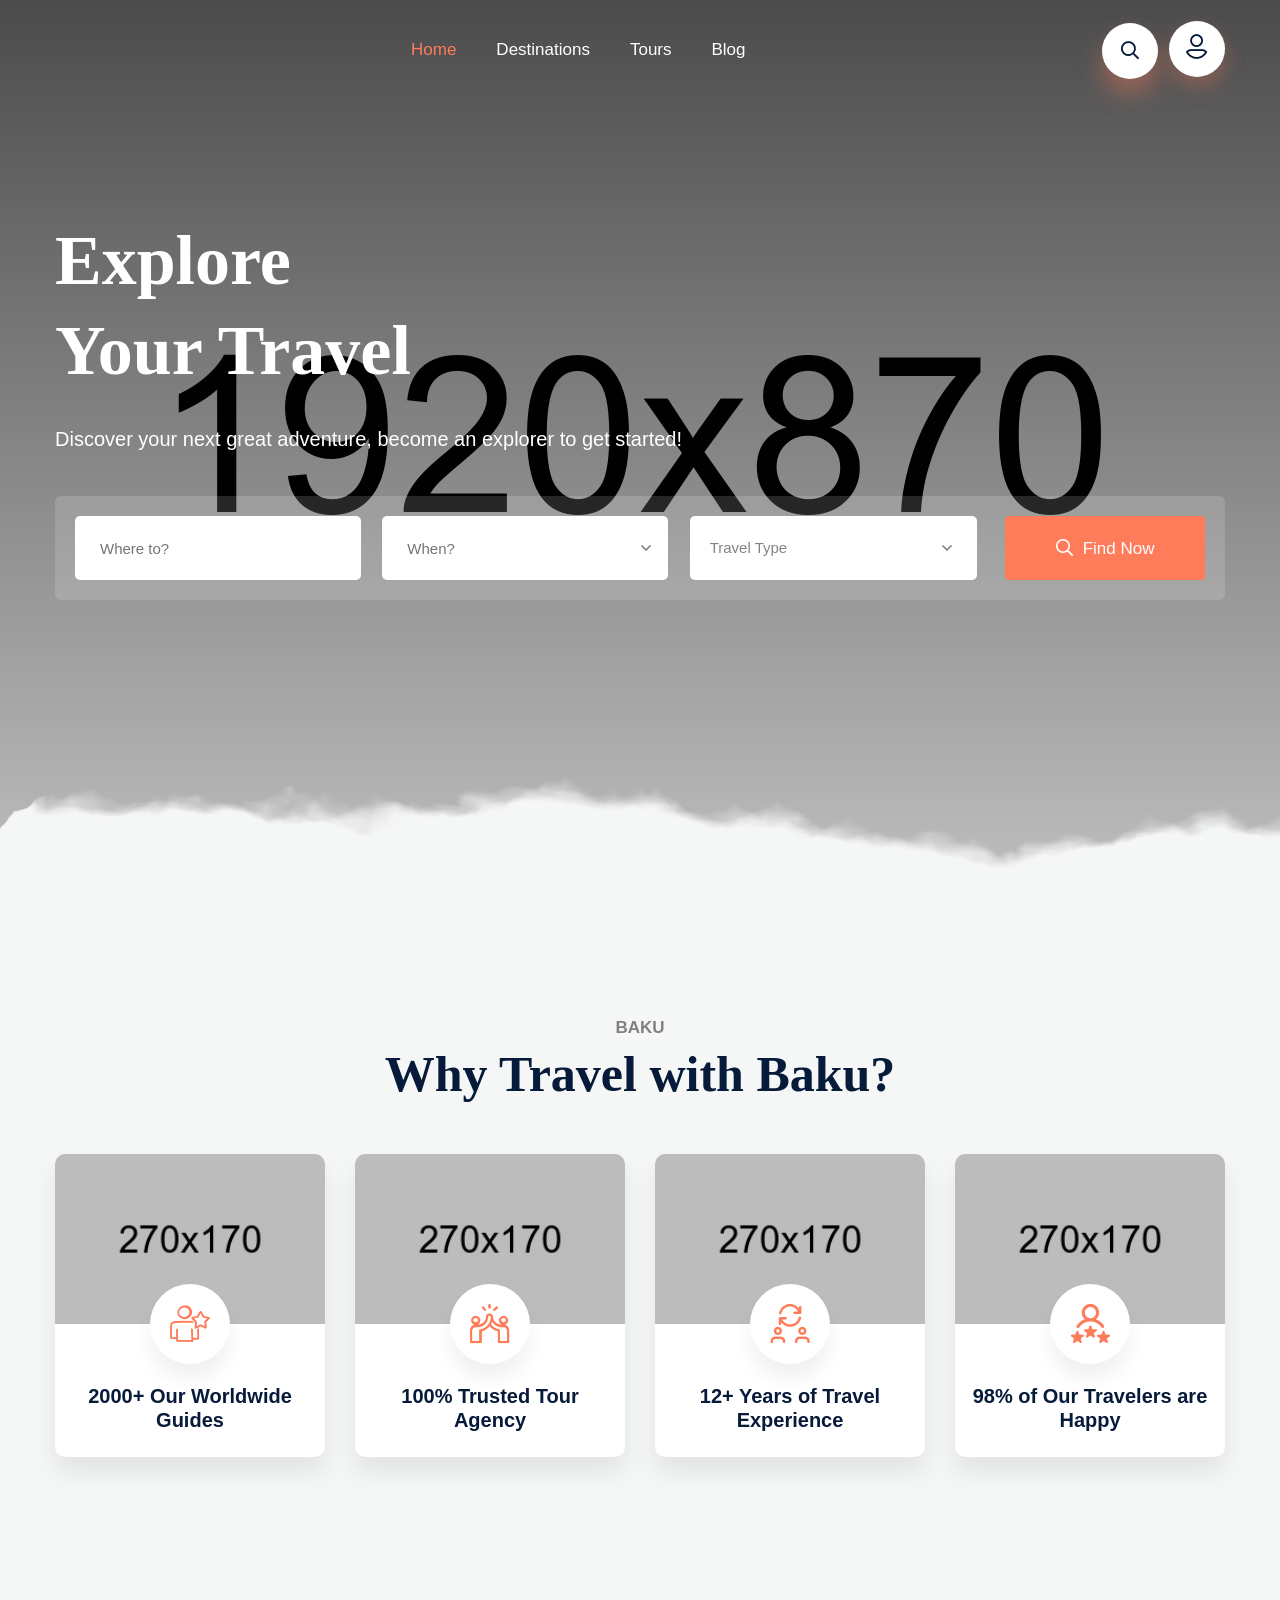
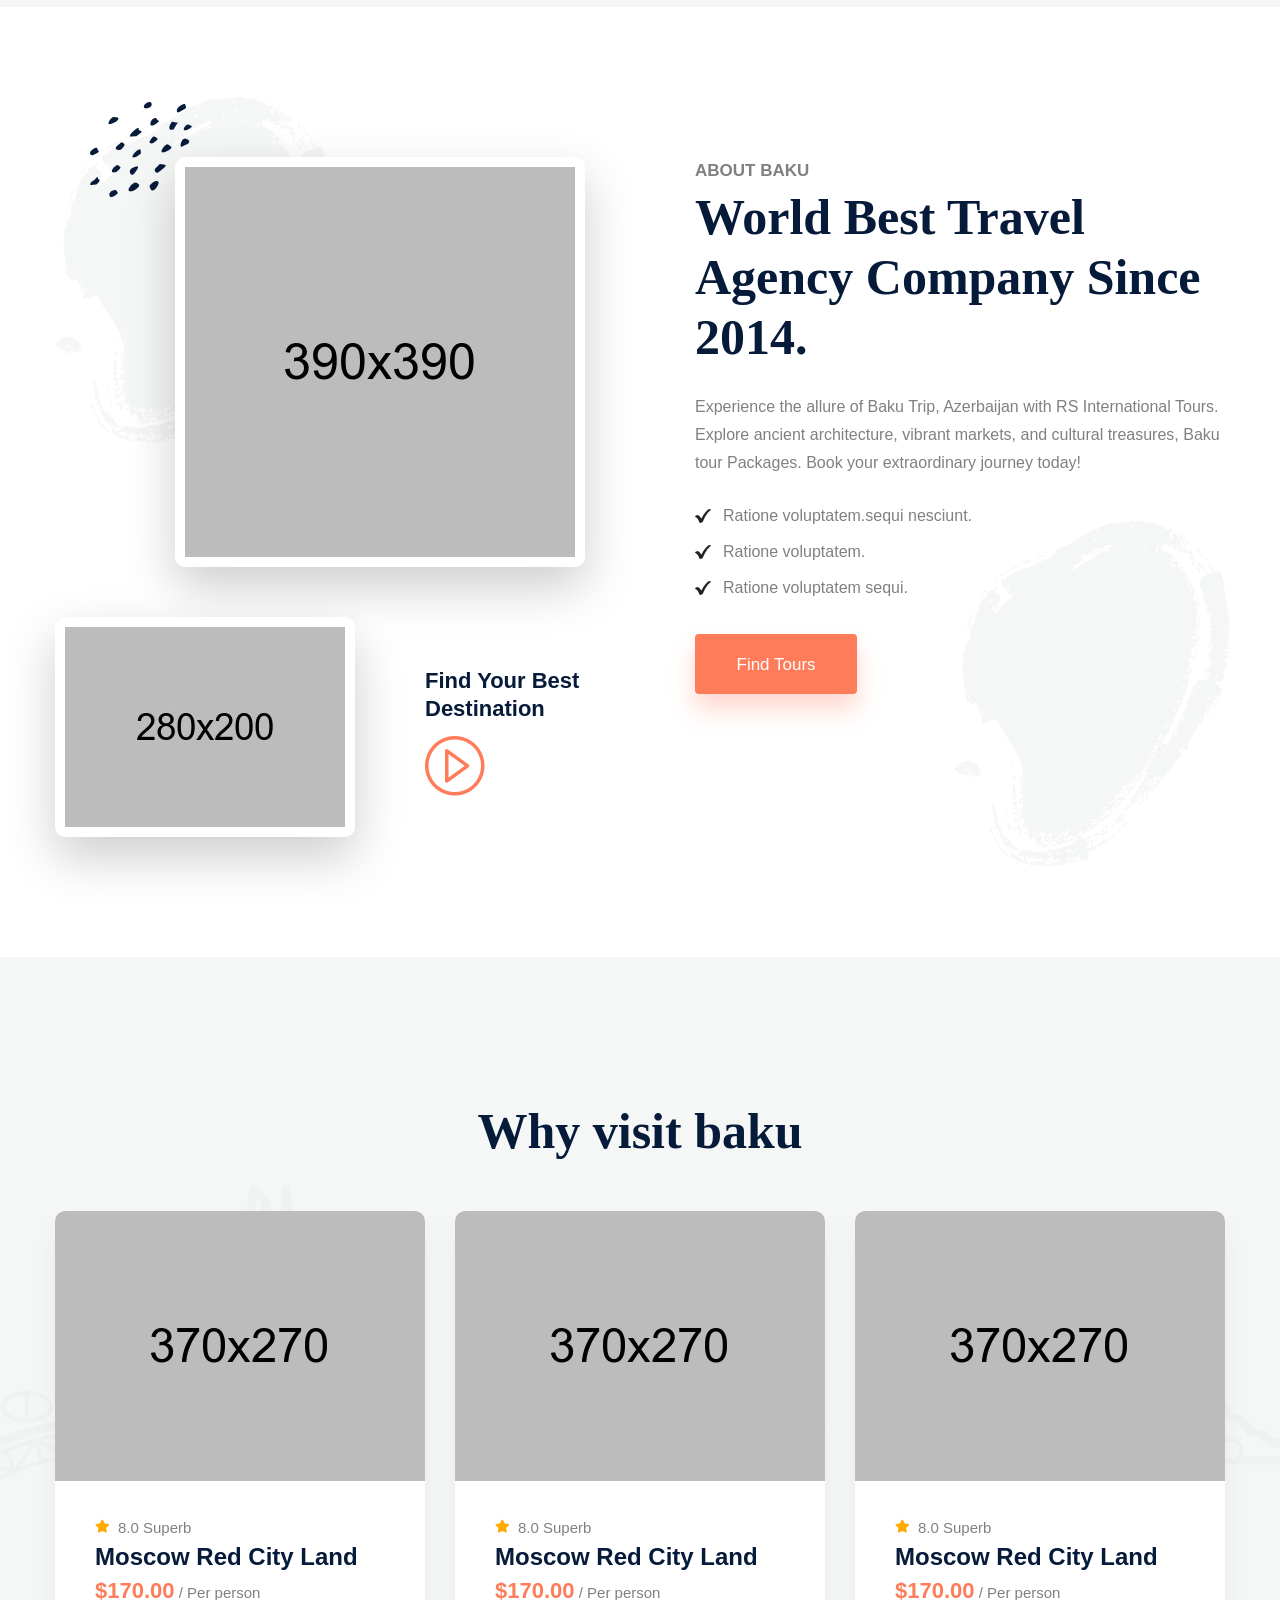
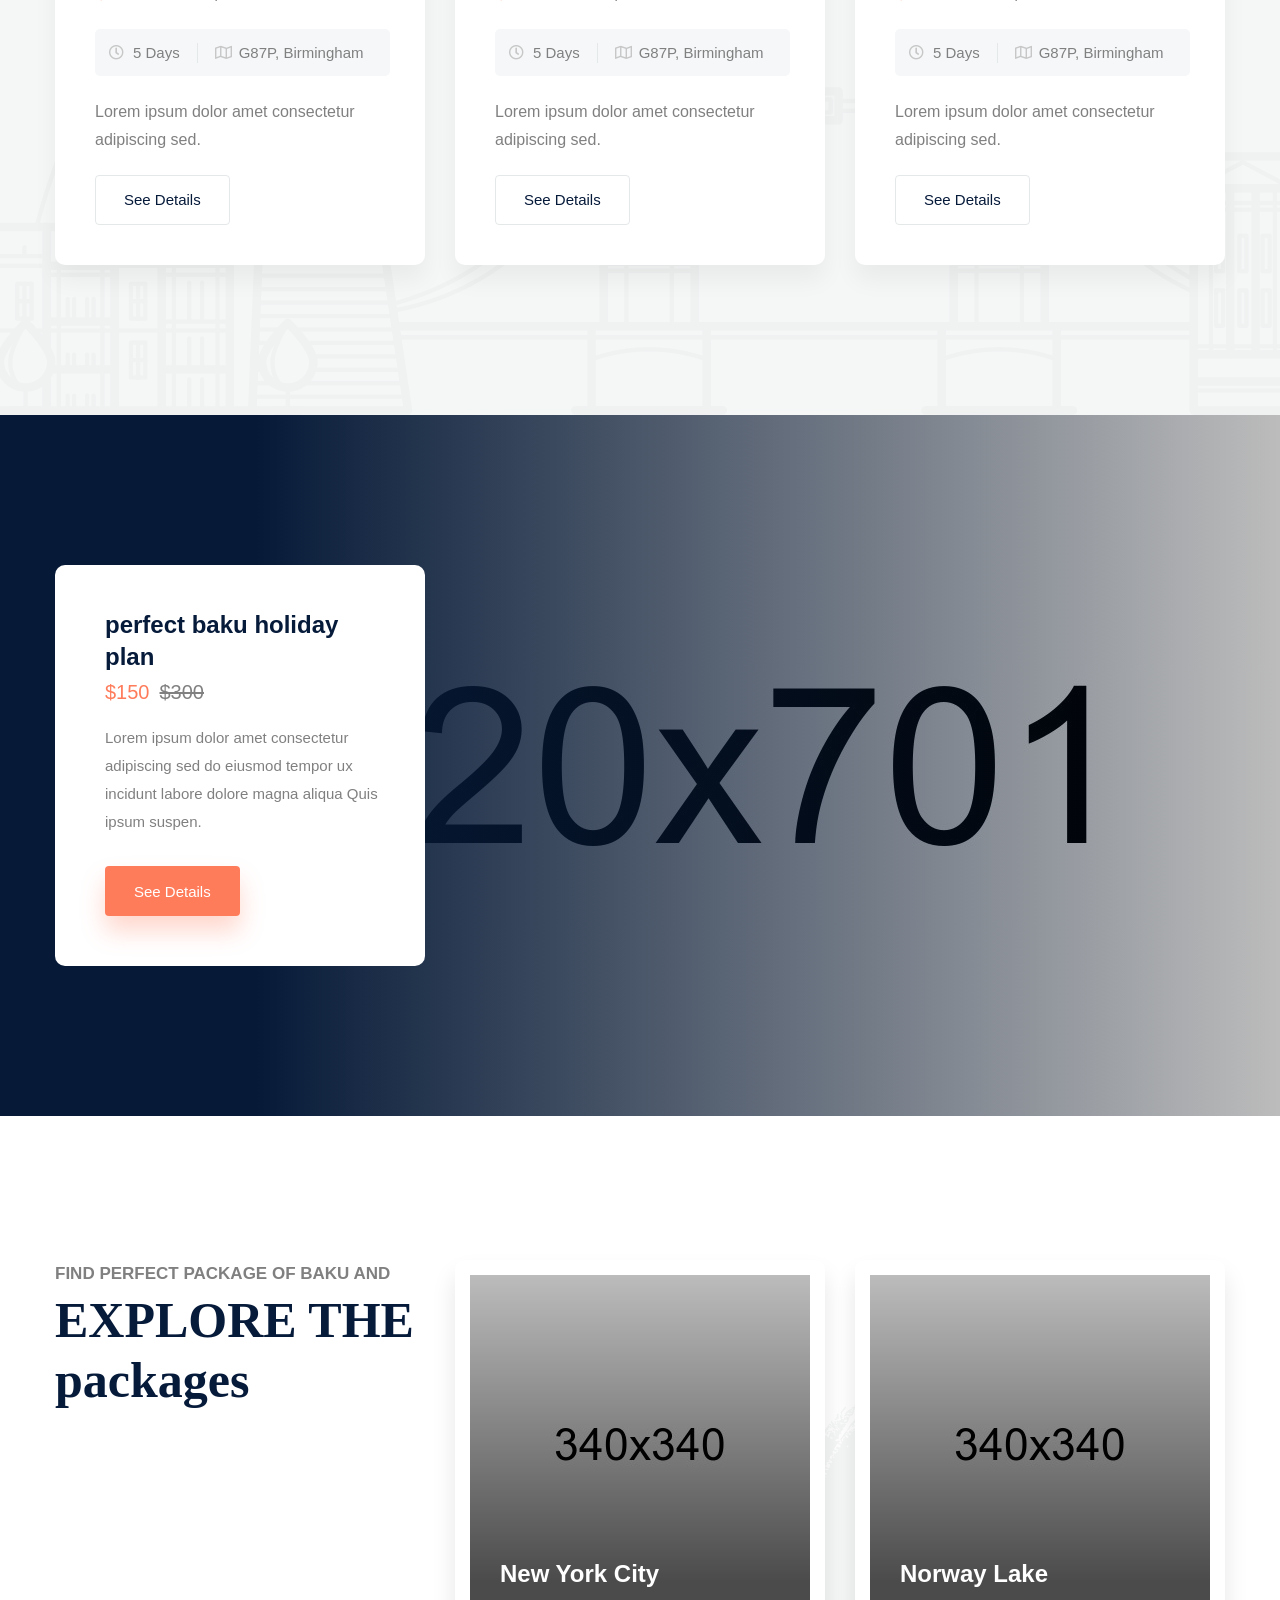
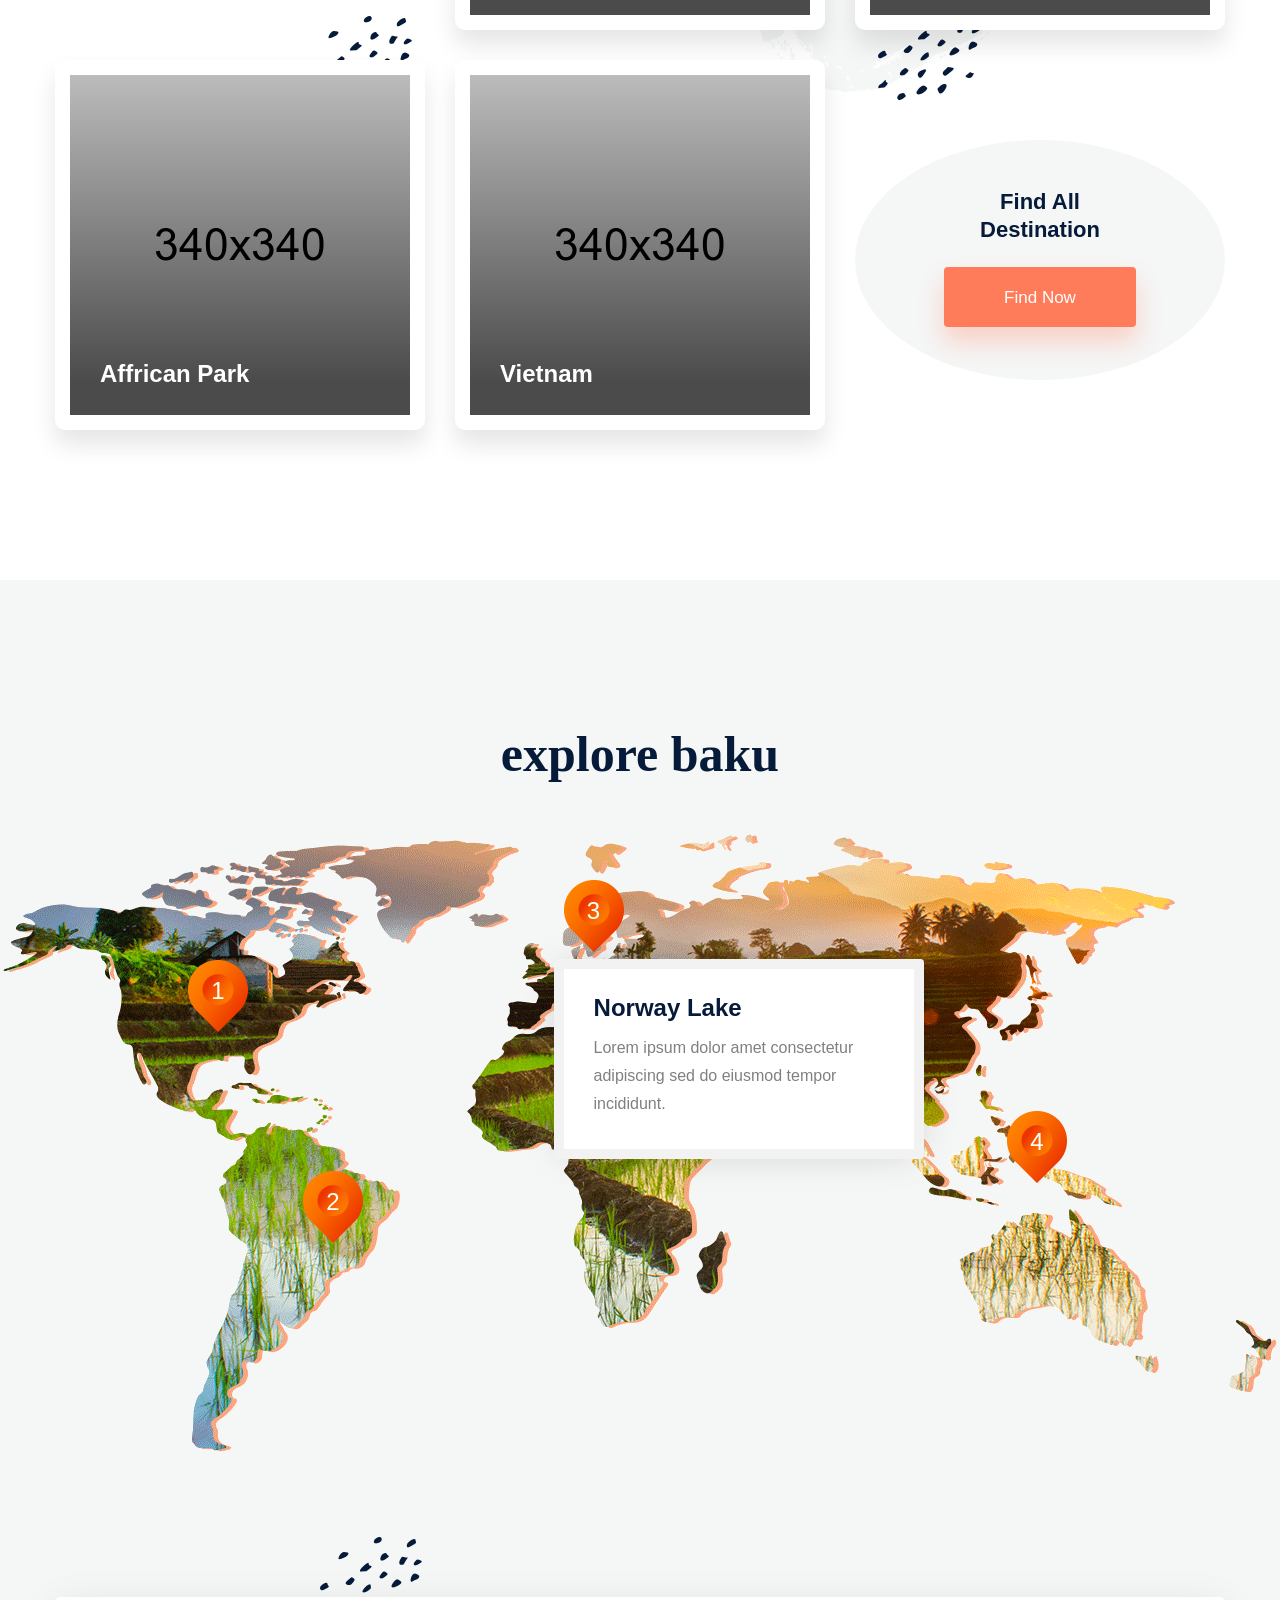
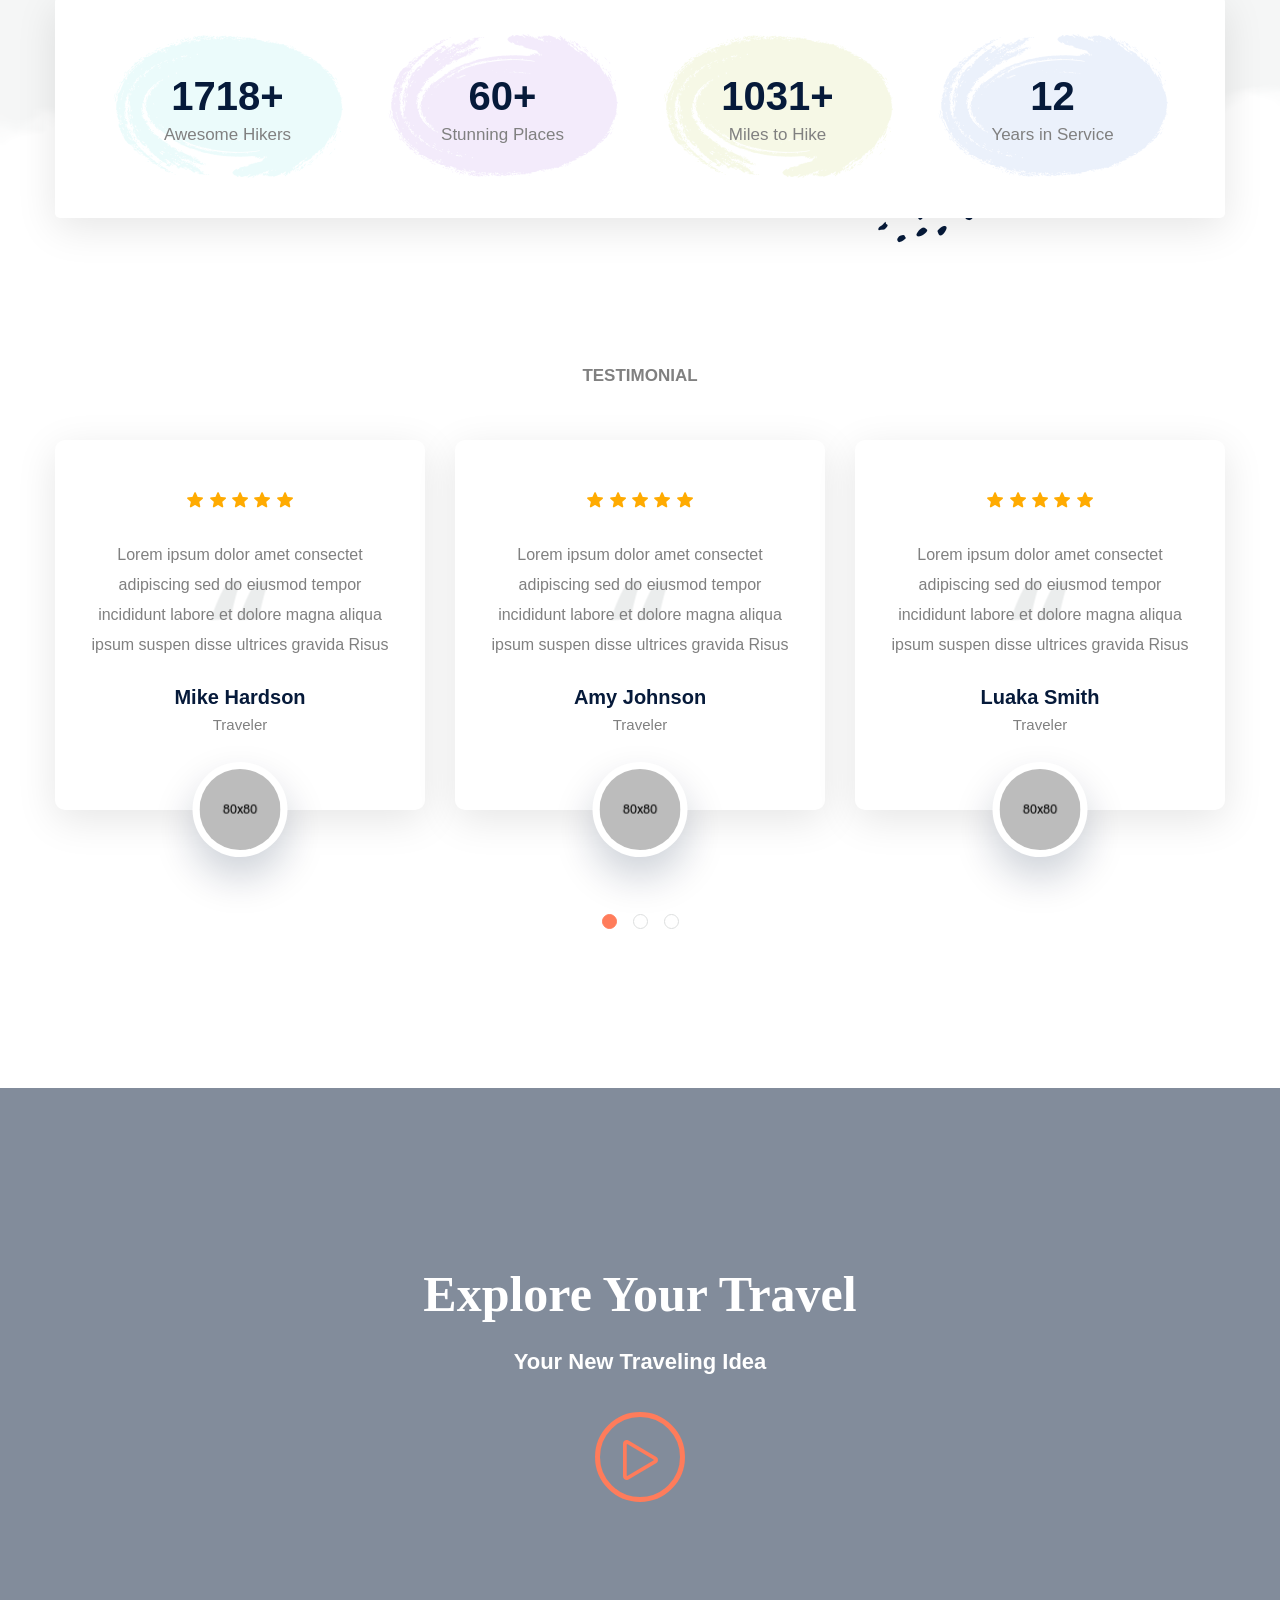
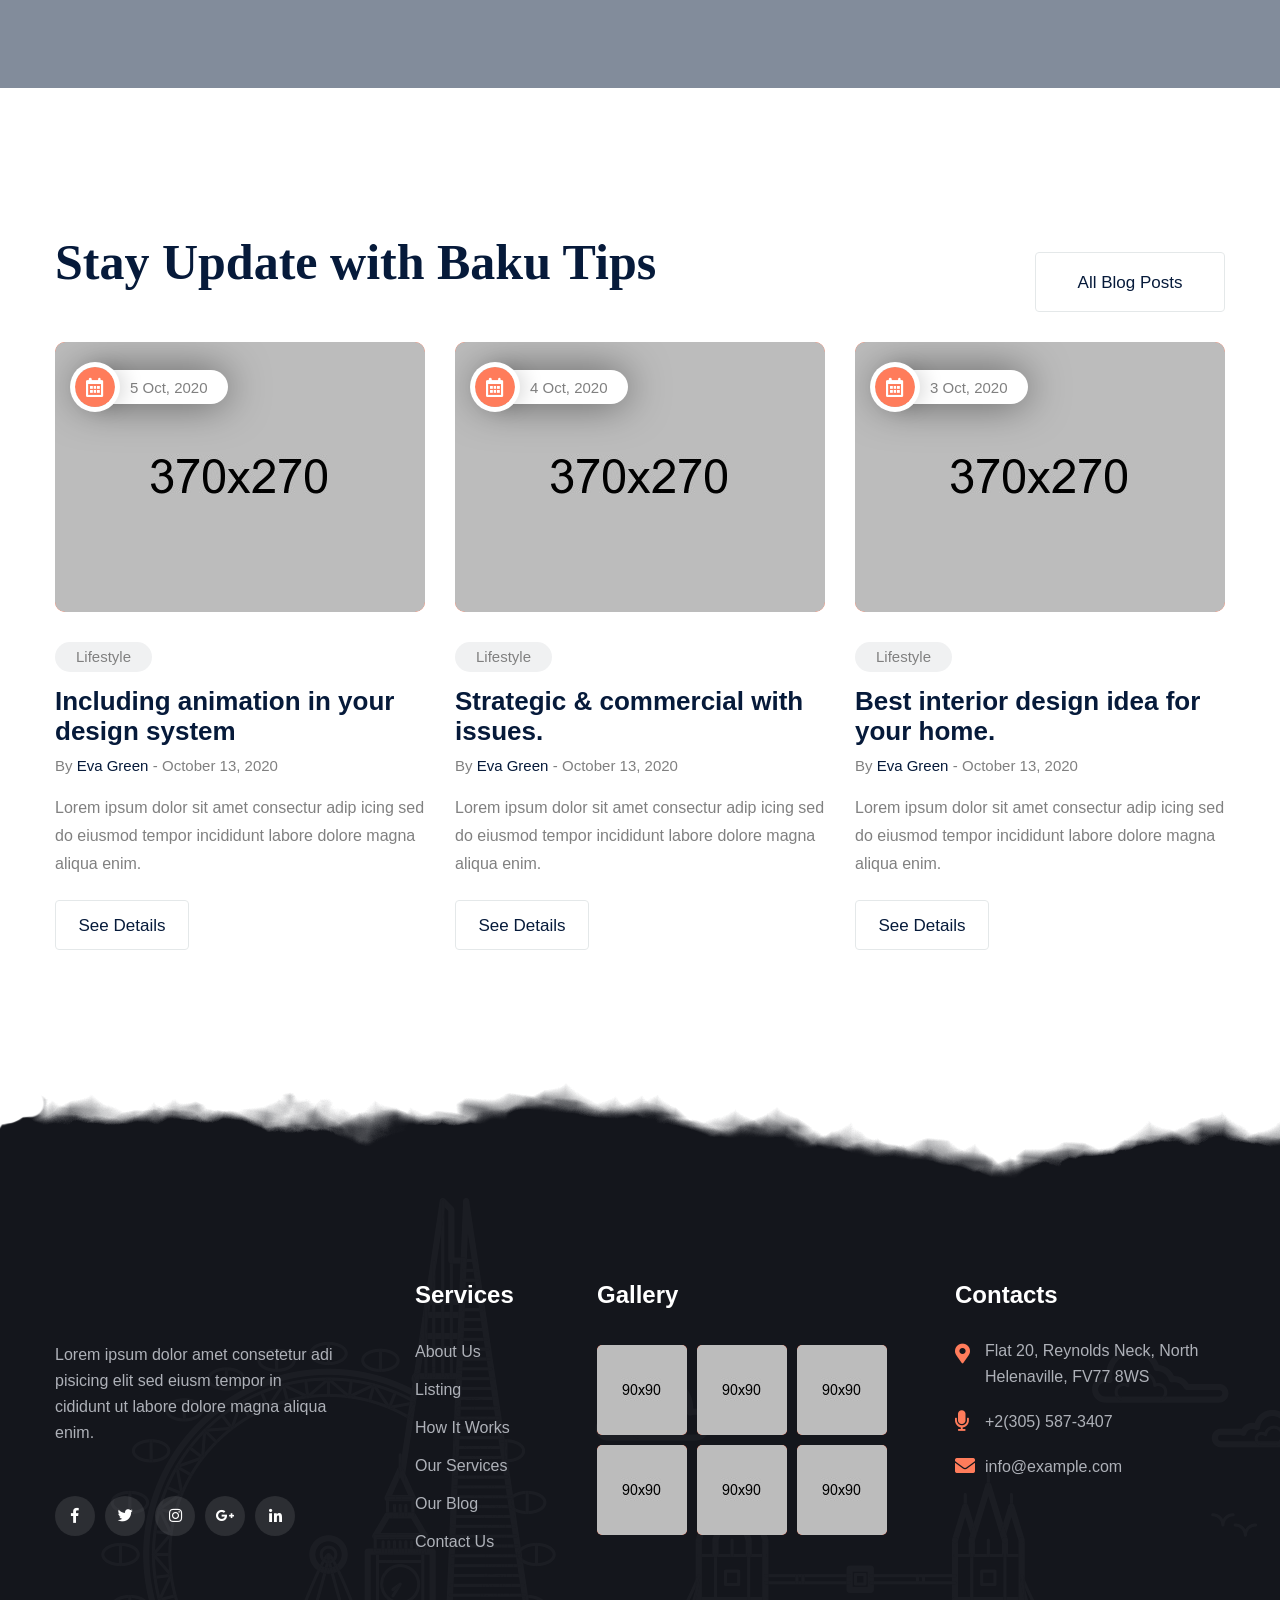
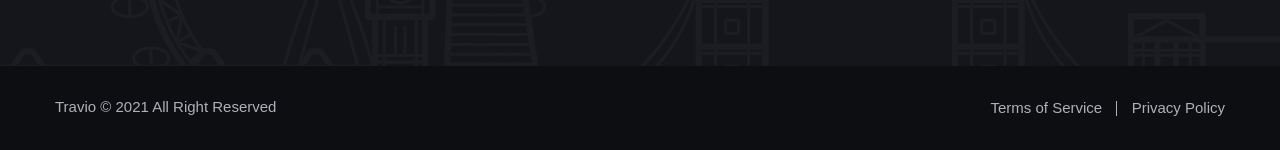
==== commit 716cf6bd: "first commit" ====
--- a/index.html
+++ b/index.html
@@ -1,1061 +1,1061 @@
-<!DOCTYPE html>
-<html lang="en">
-<head>
-<meta charset="utf-8">
-<meta http-equiv="X-UA-Compatible" content="IE=edge">
-<meta name="viewport" content="width=device-width, initial-scale=1.0, maximum-scale=1.0, user-scalable=0">
-
-<title>Travio - HTML 5 Template Preview</title>
-
-<!-- Fav Icon -->
-<link rel="icon" href="assets/images/favicon.ico" type="image/x-icon">
-
-<!-- Google Fonts -->
-<link href="https://fonts.googleapis.com/css2?family=Playfair+Display:ital,wght@0,400;0,500;0,600;0,700;0,800;0,900;1,400;1,500;1,600;1,700;1,800;1,900&display=swap" rel="stylesheet">
-<link href="https://fonts.googleapis.com/css2?family=Work+Sans:ital,wght@0,300;0,400;0,500;0,600;0,700;0,800;0,900;1,300;1,400;1,500;1,600;1,700;1,800;1,900&display=swap" rel="stylesheet">
-
-<!-- Stylesheets -->
-<link href="assets/css/font-awesome-all.css" rel="stylesheet">
-<link href="assets/css/flaticon.css" rel="stylesheet">
-<link href="assets/css/owl.css" rel="stylesheet">
-<link href="assets/css/bootstrap.css" rel="stylesheet">
-<link href="assets/css/jquery.fancybox.min.css" rel="stylesheet">
-<link href="assets/css/animate.css" rel="stylesheet">
-<link href="assets/css/nice-select.css" rel="stylesheet">
-<link href="assets/css/jquery-ui.css" rel="stylesheet">
-<link href="assets/css/color.css" rel="stylesheet">
-<link href="assets/css/style.css" rel="stylesheet">
-<link href="assets/css/responsive.css" rel="stylesheet">
-
-</head>
-
-
-<!-- page wrapper -->
-<body>
-
-    <div class="boxed_wrapper">
-
-
-        <!-- preloader -->
-        <!-- <div class="loader-wrap">
-            <div class="preloader">
-                <div class="preloader-close">Preloader Close</div>
-                <div id="handle-preloader" class="handle-preloader">
-                    <div class="animation-preloader">
-                        <div class="spinner"></div>
-                        <div class="txt-loading">
-                            <span data-text-preloader="t" class="letters-loading">
-                                R
-                            </span>
-                            <span data-text-preloader="r" class="letters-loading">
-                                S
-                            </span>
-                            <span data-text-preloader="a" class="letters-loading">
-                                T
-                            </span>
-                            <span data-text-preloader="v" class="letters-loading">
-                                r
-                            </span>
-                            <span data-text-preloader="i" class="letters-loading">
-                                a
-                            </span>
-                            <span data-text-preloader="o" class="letters-loading">
-                                e
-                            </span>
-                            <span data-text-preloader="o" class="letters-loading">
-                                L
-                            </span>
-                        </div>
-                    </div>  
-                </div>
-            </div>
-        </div> -->
-        <!-- preloader end -->
-
-
-        <!-- main header -->
-        <header class="main-header style-one">
-            <!-- header-lower -->
-            <div class="header-lower">
-                <div class="auto-container">
-                    <div class="outer-box">
-                        <div class="logo-box">
-                            <figure class="logo"><a href="index.html"><img src="https://rsinternationaltours.com/wp-content/uploads/2023/03/RSinternatinal-logo.png" alt=""></a></figure>
-                        </div>
-                        <div class="menu-area clearfix">
-                            <!--Mobile Navigation Toggler-->
-                            <div class="mobile-nav-toggler">
-                                <i class="icon-bar"></i>
-                                <i class="icon-bar"></i>
-                                <i class="icon-bar"></i>
-                            </div>
-                            <nav class="main-menu navbar-expand-md navbar-light">
-                                <div class="collapse navbar-collapse show clearfix" id="navbarSupportedContent">
-                                    <ul class="navigation clearfix">
-                                        <li class="current dropdown"><a href="index.html">Home</a>
-                                            <ul>
-                                                <li><a href="index.html">Home Page 01</a></li>
-                                               
-                                                   
-                                                </li>
-                                            </ul>
-                                        </li>
-                                        <li class="dropdown"><a href="index.html">Destinations</a>
-                                           
-                                        </li> 
-                                        <li class="dropdown"><a href="index.html">Tours</a>
-                                          
-                                        </li> 
-                                       
-                                       
-                                        <li class="dropdown"><a href="index.html">Blog</a>
-                                            <ul>
-                                                <li><a href="blog.html">Blog Grid</a></li>
-                                                <li><a href="blog-2.html">Blog Standard</a></li>
-                                                <li><a href="blog-details.html">Blog Details</a></li>
-                                            </ul>
-                                        </li>  
-                                        
-                                    </ul>
-                                </div>
-                            </nav>
-                        </div>
-                        <ul class="menu-right-content clearfix">
-                            <li class="search-box-outer">
-                                <div class="dropdown">
-                                    <button class="search-box-btn" type="button" id="dropdownMenu3" data-toggle="dropdown" aria-haspopup="true" aria-expanded="false"><i class="far fa-search"></i></button>
-                                    <div class="dropdown-menu search-panel" aria-labelledby="dropdownMenu3">
-                                        <div class="form-container">
-                                            <form method="post" action="blog.html">
-                                                <div class="form-group">
-                                                    <input type="search" name="search-field" value="" placeholder="Search...." required="">
-                                                    <button type="submit" class="search-btn"><span class="fas fa-search"></span></button>
-                                                </div>
-                                            </form>
-                                        </div>
-                                    </div>
-                                </div>
-                            </li>
-                            <li class="user-link">
-                                <a href="signup.html"><i class="icon-Profile"></i></a>
-                            </li>
-                        </ul>
-                    </div>
-                </div>
-            </div>
-
-            <!--sticky Header-->
-            <div class="sticky-header">
-                <div class="auto-container">
-                    <div class="outer-box">
-                        <div class="logo-box">
-                            <figure class="logo"><a href="index.html"><img src="https://rsinternationaltours.com/wp-content/uploads/2023/03/RSinternatinal-logo.png" alt=""></a></figure>
-                        </div>
-                        <div class="menu-area">
-                            <nav class="main-menu clearfix">
-                                <!--Keep This Empty / Menu will come through Javascript-->
-                            </nav>
-                        </div>
-                        <ul class="menu-right-content clearfix">
-                            <li class="search-box-outer">
-                                <div class="dropdown">
-                                    <button class="search-box-btn" type="button" id="dropdownMenu4" data-toggle="dropdown" aria-haspopup="true" aria-expanded="false"><i class="far fa-search"></i></button>
-                                    <div class="dropdown-menu search-panel" aria-labelledby="dropdownMenu4">
-                                        <div class="form-container">
-                                            <form method="post" action="blog.html">
-                                                <div class="form-group">
-                                                    <input type="search" name="search-field" value="" placeholder="Search...." required="">
-                                                    <button type="submit" class="search-btn"><span class="fas fa-search"></span></button>
-                                                </div>
-                                            </form>
-                                        </div>
-                                    </div>
-                                </div>
-                            </li>
-                            <li class="user-link">
-                                <a href="signup.html"><i class="icon-Profile"></i></a>
-                            </li>
-                        </ul>
-                    </div>
-                </div>
-            </div>
-        </header>
-        <!-- main-header end -->
-
-        <!-- Mobile Menu  -->
-        <div class="mobile-menu">
-            <div class="menu-backdrop"></div>
-            <div class="close-btn"><i class="fas fa-times"></i></div>
-            
-            <nav class="menu-box">
-                <div class="nav-logo"><a href="index.html"><img src="assets/images/logo-2.png" alt="" title=""></a></div>
-                <div class="menu-outer"><!--Here Menu Will Come Automatically Via Javascript / Same Menu as in Header--></div>
-                <div class="contact-info">
-                    <h4>Contact Info</h4>
-                    <ul>
-                        <li>Chicago 12, Melborne City, USA</li>
-                        <li><a href="tel:+8801682648101">+88 01682648101</a></li>
-                        <li><a href="mailto:info@example.com">info@example.com</a></li>
-                    </ul>
-                </div>
-                <div class="social-links">
-                    <ul class="clearfix">
-                        <li><a href="index.html"><span class="fab fa-twitter"></span></a></li>
-                        <li><a href="index.html"><span class="fab fa-facebook-square"></span></a></li>
-                        <li><a href="index.html"><span class="fab fa-pinterest-p"></span></a></li>
-                        <li><a href="index.html"><span class="fab fa-instagram"></span></a></li>
-                        <li><a href="index.html"><span class="fab fa-youtube"></span></a></li>
-                    </ul>
-                </div>
-            </nav>
-        </div><!-- End Mobile Menu -->
-
-
-        <!-- banner-section -->
-        <section class="banner-section" style="background-image: url(assets/images/banner/banner-1.jpg);">
-            <div class="pattern-layer" style="background-image: url(assets/images/shape/shape-1.png);"></div>
-            <div class="auto-container">
-                <div class="content-box">
-                    <h2>Explore <br />Your Travel</h2>
-                    <p>Discover your next great adventure, become an explorer to get started!</p>
-                    <div class="form-inner">
-                        <form action="index.html" method="post" class="booking-form clearfix">
-                            <div class="form-group">
-                                <input type="text" name="service" placeholder="Where to?" required="">
-                            </div>
-                            <div class="form-group input-date">
-                                <i class="far fa-angle-down"></i>
-                                <input type="text" name="date" placeholder="When?" id="datepicker">
-                            </div>
-                            <div class="form-group">
-                                <div class="select-box">
-                                    <select class="wide">
-                                       <option data-display="Travel Type">Travel Type</option>
-                                       <option value="1">Adventure Tours</option>
-                                       <option value="2">City Tours</option>
-                                       <option value="3">Couple Tours</option>
-                                       <option value="4">Group Tours</option>
-                                    </select>
-                                </div>
-                            </div>
-                            <div class="message-btn">
-                                <button type="submit" class="theme-btn"><i class="far fa-search"></i>Find Now</button>
-                            </div>
-                        </form>
-                    </div>
-                </div>
-            </div>
-        </section>
-        <!-- banner-section end -->
-
-
-        <!-- feature-section -->
-        <section class="feature-section centred bg-color-1 sec-pad">
-            <div class="auto-container">
-                <div class="sec-title text-center">
-                    <p>Baku</p>
-                    <h2>Why Travel with Baku?</h2>
-                </div>
-                <div class="row clearfix">
-                    <div class="col-lg-3 col-md-6 col-sm-12 feature-block">
-                        <div class="feature-block-one wow fadeInUp animated animated" data-wow-delay="00ms" data-wow-duration="1500ms">
-                            <div class="inner-box">
-                                <figure class="image-box"><img src="assets/images/resource/feature-1.jpg" alt=""></figure>
-                                <div class="lower-content">
-                                    <div class="icon-box"><i class="icon-1"></i></div>
-                                    <h4>2000+ Our Worldwide Guides</h4>
-                                </div>
-                            </div>
-                        </div>
-                    </div>
-                    <div class="col-lg-3 col-md-6 col-sm-12 feature-block">
-                        <div class="feature-block-one wow fadeInUp animated animated" data-wow-delay="200ms" data-wow-duration="1500ms">
-                            <div class="inner-box">
-                                <figure class="image-box"><img src="assets/images/resource/feature-2.jpg" alt=""></figure>
-                                <div class="lower-content">
-                                    <div class="icon-box"><i class="icon-2"></i></div>
-                                    <h4>100% Trusted Tour Agency</h4>
-                                </div>
-                            </div>
-                        </div>
-                    </div>
-                    <div class="col-lg-3 col-md-6 col-sm-12 feature-block">
-                        <div class="feature-block-one wow fadeInUp animated animated" data-wow-delay="400ms" data-wow-duration="1500ms">
-                            <div class="inner-box">
-                                <figure class="image-box"><img src="assets/images/resource/feature-3.jpg" alt=""></figure>
-                                <div class="lower-content">
-                                    <div class="icon-box"><i class="icon-3"></i></div>
-                                    <h4>12+ Years of Travel Experience</h4>
-                                </div>
-                            </div>
-                        </div>
-                    </div>
-                    <div class="col-lg-3 col-md-6 col-sm-12 feature-block">
-                        <div class="feature-block-one wow fadeInUp animated animated" data-wow-delay="600ms" data-wow-duration="1500ms">
-                            <div class="inner-box">
-                                <figure class="image-box"><img src="assets/images/resource/feature-4.jpg" alt=""></figure>
-                                <div class="lower-content">
-                                    <div class="icon-box"><i class="icon-4"></i></div>
-                                    <h4>98% of Our Travelers are Happy</h4>
-                                </div>
-                            </div>
-                        </div>
-                    </div>
-                </div>
-            </div>
-        </section>
-        <!-- feature-section end -->
-
-
-        <!-- about-section -->
-        <section class="about-section">
-            <div class="pattern-layer" style="background-image: url(assets/images/shape/shape-2.png);"></div>
-            <div class="auto-container">
-                <div class="row clearfix">
-                    <div class="col-lg-6 col-md-12 col-sm-12 image-column">
-                        <div class="image_block_1">
-                            <div class="image-box">
-                                <div class="shape">
-                                    <div class="shape-1" style="background-image: url(assets/images/shape/shape-2.png);"></div>
-                                    <div class="shape-2" style="background-image: url(assets/images/shape/shape-3.png);"></div>
-                                </div>
-                                <figure class="image image-1">
-                                    <img src="assets/images/resource/about-1.jpg" alt="">
-                                    <div class="shape-3" style="background-image: url(assets/images/shape/shape-3.png);"></div>
-                                </figure>
-                                <figure class="image image-2"><img src="assets/images/resource/about-2.jpg" alt=""></figure>
-                                <div class="video-content">
-                                    <h3>Find Your Best Destination</h3>
-                                    <div class="video-btn">
-                                        <a href="https://www.youtube.com/watch?v=nfP5N9Yc72A&amp;t=28s" class="lightbox-image" data-caption=""><i class="icon-Video"></i></a>
-                                    </div>
-                                </div>
-                            </div>
-                        </div>
-                    </div>
-                    <div class="col-lg-6 col-md-12 col-sm-12 content-column">
-                        <div class="content_block_1">
-                            <div class="content-box">
-                                <div class="sec-title">
-                                    <p>About Baku</p>
-                                    <h2>World Best Travel Agency Company Since 2014.</h2>
-                                </div>
-                                <div class="text">
-                                    <p>Experience the allure of Baku Trip, Azerbaijan with RS International Tours. Explore ancient architecture, vibrant markets, and cultural treasures, Baku tour Packages. Book your extraordinary journey today!</p>
-                                </div>
-                                <ul class="list clearfix">
-                                    <li>Ratione voluptatem.sequi nesciunt.</li>
-                                    <li>Ratione voluptatem.</li>
-                                    <li>Ratione voluptatem sequi.</li>
-                                </ul>
-                                <div class="btn-box">
-                                    <a href="tour-1.html" class="theme-btn">Find Tours</a>
-                                </div>
-                            </div>
-                        </div>
-                    </div>
-                </div>
-            </div>
-        </section>
-        <!-- about-section end -->
-
-
-        <!-- tour-section -->
-        <section class="tour-section bg-color-1 sec-pad">
-            <div class="pattern-layer" style="background-image: url(assets/images/shape/shape-4.png);"></div>
-            <div class="auto-container">
-                <div class="sec-title text-center">
-                    <!-- <p>Modern & Beautiful</p> -->
-                    <h2> Why visit baku</h2>
-                </div>
-                <div class="row clearfix">
-                    <div class="col-lg-4 col-md-6 col-sm-12 tour-block">
-                        <div class="tour-block-one wow fadeInUp animated animated" data-wow-delay="00ms" data-wow-duration="1500ms">
-                            <div class="inner-box">
-                                <figure class="image-box">
-                                    <img src="assets/images/tour/tour-1.jpg" alt="">
-                                    <a href="tour-details.html"><i class="fas fa-link"></i></a>
-                                </figure>
-                                <div class="lower-content">
-                                    <div class="rating"><span><i class="fas fa-star"></i>8.0 Superb</span></div>
-                                    <h3><a href="tour-details.html">Moscow Red City Land</a></h3>
-                                    <h4>$170.00<span> / Per person</span></h4>
-                                    <ul class="info clearfix">
-                                        <li><i class="far fa-clock"></i>5 Days</li>
-                                        <li><i class="far fa-map"></i>G87P, Birmingham</li>
-                                    </ul>
-                                    <p>Lorem ipsum dolor amet consectetur adipiscing sed.</p>
-                                    <div class="btn-box">
-                                        <a href="tour-details.html">See Details</a>
-                                    </div>
-                                </div>
-                            </div>
-                        </div>
-                    </div>
-                    <div class="col-lg-4 col-md-6 col-sm-12 tour-block">
-                        <div class="tour-block-one wow fadeInUp animated animated" data-wow-delay="300ms" data-wow-duration="1500ms">
-                            <div class="inner-box">
-                                <figure class="image-box">
-                                    <img src="assets/images/tour/tour-2.jpg" alt="">
-                                    <a href="tour-details.html"><i class="fas fa-link"></i></a>
-                                </figure>
-                                <div class="lower-content">
-                                    <div class="rating"><span><i class="fas fa-star"></i>8.0 Superb</span></div>
-                                    <h3><a href="tour-details.html">Moscow Red City Land</a></h3>
-                                    <h4>$170.00<span> / Per person</span></h4>
-                                    <ul class="info clearfix">
-                                        <li><i class="far fa-clock"></i>5 Days</li>
-                                        <li><i class="far fa-map"></i>G87P, Birmingham</li>
-                                    </ul>
-                                    <p>Lorem ipsum dolor amet consectetur adipiscing sed.</p>
-                                    <div class="btn-box">
-                                        <a href="tour-details.html">See Details</a>
-                                    </div>
-                                </div>
-                            </div>
-                        </div>
-                    </div>
-                    <div class="col-lg-4 col-md-6 col-sm-12 tour-block">
-                        <div class="tour-block-one wow fadeInUp animated animated" data-wow-delay="600ms" data-wow-duration="1500ms">
-                            <div class="inner-box">
-                                <figure class="image-box">
-                                    <img src="assets/images/tour/tour-3.jpg" alt="">
-                                    <a href="tour-details.html"><i class="fas fa-link"></i></a>
-                                </figure>
-                                <div class="lower-content">
-                                    <div class="rating"><span><i class="fas fa-star"></i>8.0 Superb</span></div>
-                                    <h3><a href="tour-details.html">Moscow Red City Land</a></h3>
-                                    <h4>$170.00<span> / Per person</span></h4>
-                                    <ul class="info clearfix">
-                                        <li><i class="far fa-clock"></i>5 Days</li>
-                                        <li><i class="far fa-map"></i>G87P, Birmingham</li>
-                                    </ul>
-                                    <p>Lorem ipsum dolor amet consectetur adipiscing sed.</p>
-                                    <div class="btn-box">
-                                        <a href="tour-details.html">See Details</a>
-                                    </div>
-                                </div>
-                            </div>
-                        </div>
-                    </div>
-                </div>
-            </div>
-        </section>
-        <!-- tour-section end -->
-
-
-        <!-- deals-section -->
-        <section class="deals-section" style="background-image: url(assets/images/background/deals-1.jpg);">
-            <div class="auto-container">
-                <div class="content_block_2">
-                    <div class="content-box">
-                        <h3> perfect baku holiday  <br />plan</h3>
-                        <div class="price"><h4>$150</h4><del>$300</del></div>
-                        <p>Lorem ipsum dolor amet consectetur adipiscing sed do eiusmod tempor ux incidunt labore dolore magna aliqua Quis ipsum suspen.</p>
-                        <a href="tour-details.html" class="theme-btn">See Details</a>
-                    </div>
-                </div>
-            </div>
-        </section>
-        <!-- deals-section end -->
-
-
-        <!-- place-section -->
-        <section class="place-section sec-pad">
-            <div class="anim-icon">
-                <div class="icon anim-icon-1" style="background-image: url(assets/images/icons/anim-icon-1.png);"></div>
-                <div class="icon anim-icon-2" style="background-image: url(assets/images/shape/shape-3.png);"></div>
-                <div class="icon anim-icon-3" style="background-image: url(assets/images/shape/shape-3.png);"></div>
-            </div>
-            <div class="auto-container">
-                <div class="row clearfix">
-                    <div class="col-lg-4 col-md-6 col-sm-12 title-column">
-                        <div class="sec-title">
-                            <p>find perfect package of baku  and</p>
-                            <h2> EXPLORE THE packages </h2>
-                            
-                        </div>
-                        <div class="text">
-                           
-                        </div>
-                    </div>
-                    <div class="col-lg-4 col-md-6 col-sm-12 place-block">
-                        <div class="place-block-one">
-                            <div class="inner-box">
-                                <figure class="image-box"><img src="assets/images/resource/place-1.jpg" alt=""></figure>
-                                <div class="text">
-                                    <h3><a href="destination-details.html">New York City</a></h3>
-                                </div>
-                            </div>
-                        </div>
-                    </div>
-                    <div class="col-lg-4 col-md-6 col-sm-12 place-block">
-                        <div class="place-block-one">
-                            <div class="inner-box">
-                                <figure class="image-box"><img src="assets/images/resource/place-2.jpg" alt=""></figure>
-                                <div class="text">
-                                    <h3><a href="destination-details.html">Norway Lake</a></h3>
-                                </div>
-                            </div>
-                        </div>
-                    </div>
-                    <div class="col-lg-4 col-md-6 col-sm-12 place-block">
-                        <div class="place-block-one">
-                            <div class="inner-box">
-                                <figure class="image-box"><img src="assets/images/resource/place-3.jpg" alt=""></figure>
-                                <div class="text">
-                                    <h3><a href="destination-details.html">Affrican Park</a></h3>
-                                </div>
-                            </div>
-                        </div>
-                    </div>
-                    <div class="col-lg-4 col-md-6 col-sm-12 place-block">
-                        <div class="place-block-one">
-                            <div class="inner-box">
-                                <figure class="image-box"><img src="assets/images/resource/place-4.jpg" alt=""></figure>
-                                <div class="text">
-                                    <h3><a href="destination-details.html">Vietnam</a></h3>
-                                </div>
-                            </div>
-                        </div>
-                    </div>
-                    <div class="col-lg-4 col-md-6 col-sm-12 link-column">
-                        <div class="link-box centred">
-                            <h3>Find All <br />Destination</h3>
-                            <a href="destination.html" class="theme-btn">Find Now</a>
-                        </div>
-                    </div>
-                </div>
-            </div>
-        </section>
-        <!-- place-section end -->
-
-
-        <!-- map-section -->
-        <section class="map-section bg-color-1">
-            <div class="pattern-layer" style="background-image: url(assets/images/shape/shape-9.png);"></div>
-            <div class="outer-container">
-                <div class="sec-title centred">
-                    <!-- <p>explore baku </p> -->
-                    <h2>explore baku </h2>
-                </div>
-                <div class="map-inner" style="background-image: url(assets/images/shape/map-1.png);">
-                    <div class="map-content clearfix">
-                        <div class="single-location-box">
-                            <figure class="map-marker">
-                                <img src="assets/images/icons/marker-1.png" alt="">
-                                <span>1</span>
-                            </figure>
-                            <div class="address-box">
-                                <h3>Moscow City</h3>
-                                <p>Lorem ipsum dolor amet consectetur adipiscing sed do eiusmod tempor incididunt.</p>
-                            </div>
-                        </div>
-                        <div class="single-location-box">
-                            <figure class="map-marker">
-                                <img src="assets/images/icons/marker-1.png" alt="">
-                                <span>2</span>
-                            </figure>
-                            <div class="address-box">
-                                <h3>Affrican Park</h3>
-                                <p>Lorem ipsum dolor amet consectetur adipiscing sed do eiusmod tempor incididunt.</p>
-                            </div>
-                        </div>
-                        <div class="single-location-box current">
-                            <figure class="map-marker">
-                                <img src="assets/images/icons/marker-1.png" alt="">
-                                <span>3</span>
-                            </figure>
-                            <div class="address-box">
-                                <h3>Norway Lake</h3>
-                                <p>Lorem ipsum dolor amet consectetur adipiscing sed do eiusmod tempor incididunt.</p>
-                            </div>
-                        </div>
-                        <div class="single-location-box">
-                            <figure class="map-marker">
-                                <img src="assets/images/icons/marker-1.png" alt="">
-                                <span>4</span>
-                            </figure>
-                            <div class="address-box">
-                                <h3>New York City</h3>
-                                <p>Lorem ipsum dolor amet consectetur adipiscing sed do eiusmod tempor incididunt.</p>
-                            </div>
-                        </div>
-                    </div>
-                </div>
-            </div>
-        </section>
-        <!-- map-section end -->
-
-
-        <!-- funfact-section -->
-        <section class="funfact-section centred">
-            <div class="anim-icon">
-                <div class="icon anim-icon-1" style="background-image: url(assets/images/shape/shape-3.png);"></div>
-                <div class="icon anim-icon-2" style="background-image: url(assets/images/shape/shape-3.png);"></div>
-            </div>
-            <div class="auto-container">
-                <div class="inner-container">
-                    <div class="row clearfix">
-                        <div class="col-lg-3 col-md-6 col-sm-12 counter-block">
-                            <div class="counter-block-one">
-                                <div class="inner-box">
-                                    <div class="pattern" style="background-image: url(assets/images/shape/shape-5.png);"></div>
-                                    <div class="count-outer count-box">
-                                        <span class="count-text" data-speed="1500" data-stop="2000">0</span><span>+</span>
-                                        <p>Awesome Hikers</p>
-                                    </div>
-                                </div>
-                            </div>
-                        </div>
-                        <div class="col-lg-3 col-md-6 col-sm-12 counter-block">
-                            <div class="counter-block-one">
-                                <div class="inner-box">
-                                    <div class="pattern" style="background-image: url(assets/images/shape/shape-6.png);"></div>
-                                    <div class="count-outer count-box">
-                                        <span class="count-text" data-speed="1500" data-stop="70">0</span><span>+</span>
-                                        <p>Stunning Places</p>
-                                    </div>
-                                </div>
-                            </div>
-                        </div>
-                        <div class="col-lg-3 col-md-6 col-sm-12 counter-block">
-                            <div class="counter-block-one">
-                                <div class="inner-box">
-                                    <div class="pattern" style="background-image: url(assets/images/shape/shape-7.png);"></div>
-                                    <div class="count-outer count-box">
-                                        <span class="count-text" data-speed="1500" data-stop="1200">0</span><span>+</span>
-                                        <p>Miles to Hike</p>
-                                    </div>
-                                </div>
-                            </div>
-                        </div>
-                        <div class="col-lg-3 col-md-6 col-sm-12 counter-block">
-                            <div class="counter-block-one">
-                                <div class="inner-box">
-                                    <div class="pattern" style="background-image: url(assets/images/shape/shape-8.png);"></div>
-                                    <div class="count-outer count-box">
-                                        <span class="count-text" data-speed="1500" data-stop="15">0</span>
-                                        <p>Years in Service</p>
-                                    </div>
-                                </div>
-                            </div>
-                        </div>
-                    </div>
-                </div>
-            </div>
-        </section>
-        <!-- funfact-section end -->
-
-
-        <!-- testimonial-section -->
-        <section class="testimonial-section sec-pad centred">
-            <div class="auto-container">
-                <div class="sec-title centred">
-                    <p>testimonial </p>
-                    <!-- <h2>Top Reviews for Travio</h2> -->
-                </div>
-                <div class="three-item-carousel owl-carousel owl-theme owl-nav-none">
-                    <div class="testimonial-block-one">
-                        <div class="inner-box">
-                            <ul class="rating-box clearfix">
-                                <li><i class="icon-Star"></i></li>
-                                <li><i class="icon-Star"></i></li>
-                                <li><i class="icon-Star"></i></li>
-                                <li><i class="icon-Star"></i></li>
-                                <li><i class="icon-Star"></i></li>
-                            </ul>
-                            <div class="text">
-                                <div class="icon" style="background-image: url(assets/images/icons/quote-1.png);"></div>
-                                <p>Lorem ipsum dolor amet consectet adipiscing sed do eiusmod tempor incididunt labore et dolore magna aliqua ipsum suspen disse ultrices gravida Risus</p>
-                            </div>
-                            <div class="author-box">
-                                <h4>Mike Hardson</h4>
-                                <span class="designation">Traveler</span>
-                                <figure class="thumb-box"><img src="assets/images/resource/testimonial-1.png" alt=""></figure>
-                            </div>
-                        </div>
-                    </div>
-                    <div class="testimonial-block-one">
-                        <div class="inner-box">
-                            <ul class="rating-box clearfix">
-                                <li><i class="icon-Star"></i></li>
-                                <li><i class="icon-Star"></i></li>
-                                <li><i class="icon-Star"></i></li>
-                                <li><i class="icon-Star"></i></li>
-                                <li><i class="icon-Star"></i></li>
-                            </ul>
-                            <div class="text">
-                                <div class="icon" style="background-image: url(assets/images/icons/quote-1.png);"></div>
-                                <p>Lorem ipsum dolor amet consectet adipiscing sed do eiusmod tempor incididunt labore et dolore magna aliqua ipsum suspen disse ultrices gravida Risus</p>
-                            </div>
-                            <div class="author-box">
-                                <h4>Amy Johnson</h4>
-                                <span class="designation">Traveler</span>
-                                <figure class="thumb-box"><img src="assets/images/resource/testimonial-2.png" alt=""></figure>
-                            </div>
-                        </div>
-                    </div>
-                    <div class="testimonial-block-one">
-                        <div class="inner-box">
-                            <ul class="rating-box clearfix">
-                                <li><i class="icon-Star"></i></li>
-                                <li><i class="icon-Star"></i></li>
-                                <li><i class="icon-Star"></i></li>
-                                <li><i class="icon-Star"></i></li>
-                                <li><i class="icon-Star"></i></li>
-                            </ul>
-                            <div class="text">
-                                <div class="icon" style="background-image: url(assets/images/icons/quote-1.png);"></div>
-                                <p>Lorem ipsum dolor amet consectet adipiscing sed do eiusmod tempor incididunt labore et dolore magna aliqua ipsum suspen disse ultrices gravida Risus</p>
-                            </div>
-                            <div class="author-box">
-                                <h4>Luaka Smith</h4>
-                                <span class="designation">Traveler</span>
-                                <figure class="thumb-box"><img src="assets/images/resource/testimonial-3.png" alt=""></figure>
-                            </div>
-                        </div>
-                    </div>
-                    <div class="testimonial-block-one">
-                        <div class="inner-box">
-                            <ul class="rating-box clearfix">
-                                <li><i class="icon-Star"></i></li>
-                                <li><i class="icon-Star"></i></li>
-                                <li><i class="icon-Star"></i></li>
-                                <li><i class="icon-Star"></i></li>
-                                <li><i class="icon-Star"></i></li>
-                            </ul>
-                            <div class="text">
-                                <div class="icon" style="background-image: url(assets/images/icons/quote-1.png);"></div>
-                                <p>Lorem ipsum dolor amet consectet adipiscing sed do eiusmod tempor incididunt labore et dolore magna aliqua ipsum suspen disse ultrices gravida Risus</p>
-                            </div>
-                            <div class="author-box">
-                                <h4>Mike Hardson</h4>
-                                <span class="designation">Traveler</span>
-                                <figure class="thumb-box"><img src="assets/images/resource/testimonial-1.png" alt=""></figure>
-                            </div>
-                        </div>
-                    </div>
-                    <div class="testimonial-block-one">
-                        <div class="inner-box">
-                            <ul class="rating-box clearfix">
-                                <li><i class="icon-Star"></i></li>
-                                <li><i class="icon-Star"></i></li>
-                                <li><i class="icon-Star"></i></li>
-                                <li><i class="icon-Star"></i></li>
-                                <li><i class="icon-Star"></i></li>
-                            </ul>
-                            <div class="text">
-                                <div class="icon" style="background-image: url(assets/images/icons/quote-1.png);"></div>
-                                <p>Lorem ipsum dolor amet consectet adipiscing sed do eiusmod tempor incididunt labore et dolore magna aliqua ipsum suspen disse ultrices gravida Risus</p>
-                            </div>
-                            <div class="author-box">
-                                <h4>Amy Johnson</h4>
-                                <span class="designation">Traveler</span>
-                                <figure class="thumb-box"><img src="assets/images/resource/testimonial-2.png" alt=""></figure>
-                            </div>
-                        </div>
-                    </div>
-                    <div class="testimonial-block-one">
-                        <div class="inner-box">
-                            <ul class="rating-box clearfix">
-                                <li><i class="icon-Star"></i></li>
-                                <li><i class="icon-Star"></i></li>
-                                <li><i class="icon-Star"></i></li>
-                                <li><i class="icon-Star"></i></li>
-                                <li><i class="icon-Star"></i></li>
-                            </ul>
-                            <div class="text">
-                                <div class="icon" style="background-image: url(assets/images/icons/quote-1.png);"></div>
-                                <p>Lorem ipsum dolor amet consectet adipiscing sed do eiusmod tempor incididunt labore et dolore magna aliqua ipsum suspen disse ultrices gravida Risus</p>
-                            </div>
-                            <div class="author-box">
-                                <h4>Luaka Smith</h4>
-                                <span class="designation">Traveler</span>
-                                <figure class="thumb-box"><img src="assets/images/resource/testimonial-3.png" alt=""></figure>
-                            </div>
-                        </div>
-                    </div>
-                    <div class="testimonial-block-one">
-                        <div class="inner-box">
-                            <ul class="rating-box clearfix">
-                                <li><i class="icon-Star"></i></li>
-                                <li><i class="icon-Star"></i></li>
-                                <li><i class="icon-Star"></i></li>
-                                <li><i class="icon-Star"></i></li>
-                                <li><i class="icon-Star"></i></li>
-                            </ul>
-                            <div class="text">
-                                <div class="icon" style="background-image: url(assets/images/icons/quote-1.png);"></div>
-                                <p>Lorem ipsum dolor amet consectet adipiscing sed do eiusmod tempor incididunt labore et dolore magna aliqua ipsum suspen disse ultrices gravida Risus</p>
-                            </div>
-                            <div class="author-box">
-                                <h4>Mike Hardson</h4>
-                                <span class="designation">Traveler</span>
-                                <figure class="thumb-box"><img src="assets/images/resource/testimonial-1.png" alt=""></figure>
-                            </div>
-                        </div>
-                    </div>
-                    <div class="testimonial-block-one">
-                        <div class="inner-box">
-                            <ul class="rating-box clearfix">
-                                <li><i class="icon-Star"></i></li>
-                                <li><i class="icon-Star"></i></li>
-                                <li><i class="icon-Star"></i></li>
-                                <li><i class="icon-Star"></i></li>
-                                <li><i class="icon-Star"></i></li>
-                            </ul>
-                            <div class="text">
-                                <div class="icon" style="background-image: url(assets/images/icons/quote-1.png);"></div>
-                                <p>Lorem ipsum dolor amet consectet adipiscing sed do eiusmod tempor incididunt labore et dolore magna aliqua ipsum suspen disse ultrices gravida Risus</p>
-                            </div>
-                            <div class="author-box">
-                                <h4>Amy Johnson</h4>
-                                <span class="designation">Traveler</span>
-                                <figure class="thumb-box"><img src="assets/images/resource/testimonial-2.png" alt=""></figure>
-                            </div>
-                        </div>
-                    </div>
-                    <div class="testimonial-block-one">
-                        <div class="inner-box">
-                            <ul class="rating-box clearfix">
-                                <li><i class="icon-Star"></i></li>
-                                <li><i class="icon-Star"></i></li>
-                                <li><i class="icon-Star"></i></li>
-                                <li><i class="icon-Star"></i></li>
-                                <li><i class="icon-Star"></i></li>
-                            </ul>
-                            <div class="text">
-                                <div class="icon" style="background-image: url(assets/images/icons/quote-1.png);"></div>
-                                <p>Lorem ipsum dolor amet consectet adipiscing sed do eiusmod tempor incididunt labore et dolore magna aliqua ipsum suspen disse ultrices gravida Risus</p>
-                            </div>
-                            <div class="author-box">
-                                <h4>Luaka Smith</h4>
-                                <span class="designation">Traveler</span>
-                                <figure class="thumb-box"><img src="assets/images/resource/testimonial-3.png" alt=""></figure>
-                            </div>
-                        </div>
-                    </div>
-                </div>
-            </div>
-        </section>
-        <!-- testimonial-section end -->
-
-
-        <!-- video-section -->
-        <section class="video-section centred" style="background-image: url(assets/images/background/video-1.jpg);">
-            <div class="auto-container">
-                <div class="inner-box">
-                    <h2>Explore Your Travel</h2>
-                    <p>Your New Traveling Idea</p>
-                    <div class="video-btn">
-                        <a href="https://www.youtube.com/watch?v=nfP5N9Yc72A&amp;t=28s" class="lightbox-image" data-caption="">
-                            <i class="far fa-play"></i>
-                            <span class="border-animation border-1"></span>
-                            <span class="border-animation border-2"></span>
-                            <span class="border-animation border-3"></span>
-                        </a>
-                    </div>
-                </div>
-            </div>
-        </section>
-        <!-- video-section end -->
-
-
-        <!-- news-section -->
-        <section class="news-section sec-pad pb-220">
-            <div class="pattern-layer" style="background-image: url(assets/images/shape/shape-10.png);"></div>
-            <div class="auto-container">
-                <div class="sec-title">
-                    <!-- <p>News & Articles</p> -->
-                    <h2>Stay Update with Baku Tips</h2>
-                    <a href="blog.html" class="theme-btn-two">All Blog Posts</a>
-                </div>
-                <div class="row clearfix">
-                    <div class="col-lg-4 col-md-6 col-sm-12 news-block">
-                        <div class="news-block-one wow fadeInUp animated animated" data-wow-delay="00ms" data-wow-duration="1500ms">
-                            <div class="inner-box">
-                                <figure class="image-box">
-                                    <a href="blog-details.html"><img src="assets/images/news/news-1.jpg" alt=""></a>
-                                    <span class="post-date"><i class="icon-Calendar"></i>5 Oct, 2020</span>
-                                </figure>
-                                <div class="lower-content">
-                                    <div class="category"><a href="blog-details.html">Lifestyle</a></div>
-                                    <h3><a href="blog-details.html">Including animation in your design system</a></h3>
-                                    <ul class="post-info clearfix">
-                                        <li><span>By</span> <a href="index.html">Eva Green</a></li>
-                                        <li> - October 13, 2020</li>
-                                    </ul>
-                                    <p>Lorem ipsum dolor sit amet consectur adip icing sed do eiusmod tempor incididunt labore dolore magna aliqua enim.</p>
-                                    <div class="btn-box">
-                                        <a href="blog-details.html" class="theme-btn-two">See Details</a>
-                                    </div>
-                                </div>
-                            </div>
-                        </div>
-                    </div>
-                    <div class="col-lg-4 col-md-6 col-sm-12 news-block">
-                        <div class="news-block-one wow fadeInUp animated animated" data-wow-delay="300ms" data-wow-duration="1500ms">
-                            <div class="inner-box">
-                                <figure class="image-box">
-                                    <a href="blog-details.html"><img src="assets/images/news/news-2.jpg" alt=""></a>
-                                    <span class="post-date"><i class="icon-Calendar"></i>4 Oct, 2020</span>
-                                </figure>
-                                <div class="lower-content">
-                                    <div class="category"><a href="blog-details.html">Lifestyle</a></div>
-                                    <h3><a href="blog-details.html">Strategic & commercial with issues.</a></h3>
-                                    <ul class="post-info clearfix">
-                                        <li><span>By</span> <a href="index.html">Eva Green</a></li>
-                                        <li> - October 13, 2020</li>
-                                    </ul>
-                                    <p>Lorem ipsum dolor sit amet consectur adip icing sed do eiusmod tempor incididunt labore dolore magna aliqua enim.</p>
-                                    <div class="btn-box">
-                                        <a href="blog-details.html" class="theme-btn-two">See Details</a>
-                                    </div>
-                                </div>
-                            </div>
-                        </div>
-                    </div>
-                    <div class="col-lg-4 col-md-6 col-sm-12 news-block">
-                        <div class="news-block-one wow fadeInUp animated animated" data-wow-delay="600ms" data-wow-duration="1500ms">
-                            <div class="inner-box">
-                                <figure class="image-box">
-                                    <a href="blog-details.html"><img src="assets/images/news/news-3.jpg" alt=""></a>
-                                    <span class="post-date"><i class="icon-Calendar"></i>3 Oct, 2020</span>
-                                </figure>
-                                <div class="lower-content">
-                                    <div class="category"><a href="blog-details.html">Lifestyle</a></div>
-                                    <h3><a href="blog-details.html">Best interior design idea for your home.</a></h3>
-                                    <ul class="post-info clearfix">
-                                        <li><span>By</span> <a href="index.html">Eva Green</a></li>
-                                        <li> - October 13, 2020</li>
-                                    </ul>
-                                    <p>Lorem ipsum dolor sit amet consectur adip icing sed do eiusmod tempor incididunt labore dolore magna aliqua enim.</p>
-                                    <div class="btn-box">
-                                        <a href="blog-details.html" class="theme-btn-two">See Details</a>
-                                    </div>
-                                </div>
-                            </div>
-                        </div>
-                    </div>
-                </div>
-            </div>
-        </section>
-        <!-- news-section end -->
-
-
-        <!-- main-footer -->
-        <footer class="main-footer bg-color-2">
-            <div class="footer-top">
-                <div class="vector-bg" style="background-image: url(assets/images/shape/shape-11.png);"></div>
-                <div class="auto-container">
-                    <div class="row clearfix">
-                        <div class="col-lg-3 col-md-6 col-sm-12 footer-column">
-                            <div class="footer-widget logo-widget">
-                                <figure class="footer-logo"><a href="index.html"><img src="https://rsinternationaltours.com/wp-content/uploads/2023/03/RSinternatinal-logo.png" alt=""></a></figure>
-                                <div class="text">
-                                    <p>Lorem ipsum dolor amet consetetur adi pisicing elit sed eiusm tempor in cididunt ut labore dolore magna aliqua enim.</p>
-                                </div>
-                                <ul class="social-links clearfix">
-                                    <li><a href="index.html"><i class="fab fa-facebook-f"></i></a></li>
-                                    <li><a href="index.html"><i class="fab fa-twitter"></i></a></li>
-                                    <li><a href="index.html"><i class="fab fa-instagram"></i></a></li>
-                                    <li><a href="index.html"><i class="fab fa-google-plus-g"></i></a></li>
-                                    <li><a href="index.html"><i class="fab fa-linkedin-in"></i></a></li>
-                                </ul>
-                            </div>
-                        </div>
-                        <div class="col-lg-3 col-md-6 col-sm-12 footer-column">
-                            <div class="footer-widget links-widget">
-                                <div class="widget-title">
-                                    <h3>Services</h3>
-                                </div>
-                                <div class="widget-content">
-                                    <ul class="links-list clearfix">
-                                        <li><a href="index.html">About Us</a></li>
-                                        <li><a href="index.html">Listing</a></li>
-                                        <li><a href="index.html">How It Works</a></li>
-                                        <li><a href="index.html">Our Services</a></li>
-                                        <li><a href="index.html">Our Blog</a></li>
-                                        <li><a href="index.html">Contact Us</a></li>
-                                    </ul>
-                                </div>
-                            </div>
-                        </div>
-                        <div class="col-lg-3 col-md-6 col-sm-12 footer-column">
-                            <div class="footer-widget gallery-widget">
-                                <div class="widget-title">
-                                    <h3>Gallery</h3>
-                                </div>
-                                <div class="widget-content">
-                                    <ul class="image-list clearfix">
-                                        <li><figure class="image-box"><a href="gallery-1.html"><img src="assets/images/resource/footer-gallery-1.jpg" alt=""></a></figure></li>
-                                        <li><figure class="image-box"><a href="gallery-1.html"><img src="assets/images/resource/footer-gallery-2.jpg" alt=""></a></figure></li>
-                                        <li><figure class="image-box"><a href="gallery-1.html"><img src="assets/images/resource/footer-gallery-3.jpg" alt=""></a></figure></li>
-                                        <li><figure class="image-box"><a href="gallery-1.html"><img src="assets/images/resource/footer-gallery-4.jpg" alt=""></a></figure></li>
-                                        <li><figure class="image-box"><a href="gallery-1.html"><img src="assets/images/resource/footer-gallery-5.jpg" alt=""></a></figure></li>
-                                        <li><figure class="image-box"><a href="gallery-1.html"><img src="assets/images/resource/footer-gallery-6.jpg" alt=""></a></figure></li>
-                                    </ul>
-                                </div>
-                            </div>
-                        </div>
-                        <div class="col-lg-3 col-md-6 col-sm-12 footer-column">
-                            <div class="footer-widget contact-widget">
-                                <div class="widget-title">
-                                    <h3>Contacts</h3>
-                                </div>
-                                <div class="widget-content">
-                                    <ul class="info-list clearfix">
-                                        <li><i class="fas fa-map-marker-alt"></i>Flat 20, Reynolds Neck, North Helenaville, FV77 8WS</li>
-                                        <li><i class="fas fa-microphone"></i><a href="tel:23055873407">+2(305) 587-3407</a></li>
-                                        <li><i class="fas fa-envelope"></i><a href="mailto:info@example.com">info@example.com</a></li>
-                                    </ul>
-                                </div>
-                            </div>
-                        </div>
-                    </div>
-                </div>
-            </div>
-            <div class="footer-bottom">
-                <div class="auto-container">
-                    <div class="bottom-inner clearfix">
-                        <div class="copyright pull-left">
-                            <p><a href="index.html">Travio</a> &copy; 2021 All Right Reserved</p>
-                        </div>
-                        <ul class="footer-nav pull-right">
-                            <li><a href="index.html">Terms of Service</a></li>
-                            <li><a href="index.html">Privacy Policy</a></li>
-                        </ul>
-                    </div>
-                </div>
-            </div>
-        </footer>
-        <!-- main-footer end -->
-
-
-
-        <!--Scroll to top-->
-        <button class="scroll-top scroll-to-target" data-target="html">
-            <span class="fal fa-angle-up"></span>
-        </button>
-    </div>
-
-
-    <!-- jequery plugins -->
-    <script src="assets/js/jquery.js"></script>
-    <script src="assets/js/popper.min.js"></script>
-    <script src="assets/js/bootstrap.min.js"></script>
-    <script src="assets/js/owl.js"></script>
-    <script src="assets/js/wow.js"></script>
-    <script src="assets/js/validation.js"></script>
-    <script src="assets/js/jquery.fancybox.js"></script>
-    <script src="assets/js/appear.js"></script>
-    <script src="assets/js/scrollbar.js"></script>
-    <script src="assets/js/jquery.nice-select.min.js"></script>
-    <script src="assets/js/jquery-ui.js"></script>
-
-    <!-- main-js -->
-    <script src="assets/js/script.js"></script>
-
-</body><!-- End of .page_wrapper -->
-</html>
+<!DOCTYPE html>
+<html lang="en">
+<head>
+<meta charset="utf-8">
+<meta http-equiv="X-UA-Compatible" content="IE=edge">
+<meta name="viewport" content="width=device-width, initial-scale=1.0, maximum-scale=1.0, user-scalable=0">
+
+<title>Travio - HTML 5 Template Preview</title>
+
+<!-- Fav Icon -->
+<link rel="icon" href="assets/images/favicon.ico" type="image/x-icon">
+
+<!-- Google Fonts -->
+<link href="https://fonts.googleapis.com/css2?family=Playfair+Display:ital,wght@0,400;0,500;0,600;0,700;0,800;0,900;1,400;1,500;1,600;1,700;1,800;1,900&display=swap" rel="stylesheet">
+<link href="https://fonts.googleapis.com/css2?family=Work+Sans:ital,wght@0,300;0,400;0,500;0,600;0,700;0,800;0,900;1,300;1,400;1,500;1,600;1,700;1,800;1,900&display=swap" rel="stylesheet">
+
+<!-- Stylesheets -->
+<link href="assets/css/font-awesome-all.css" rel="stylesheet">
+<link href="assets/css/flaticon.css" rel="stylesheet">
+<link href="assets/css/owl.css" rel="stylesheet">
+<link href="assets/css/bootstrap.css" rel="stylesheet">
+<link href="assets/css/jquery.fancybox.min.css" rel="stylesheet">
+<link href="assets/css/animate.css" rel="stylesheet">
+<link href="assets/css/nice-select.css" rel="stylesheet">
+<link href="assets/css/jquery-ui.css" rel="stylesheet">
+<link href="assets/css/color.css" rel="stylesheet">
+<link href="assets/css/style.css" rel="stylesheet">
+<link href="assets/css/responsive.css" rel="stylesheet">
+
+</head>
+
+
+<!-- page wrapper -->
+<body>
+
+    <div class="boxed_wrapper">
+
+
+        <!-- preloader -->
+        <!-- <div class="loader-wrap">
+            <div class="preloader">
+                <div class="preloader-close">Preloader Close</div>
+                <div id="handle-preloader" class="handle-preloader">
+                    <div class="animation-preloader">
+                        <div class="spinner"></div>
+                        <div class="txt-loading">
+                            <span data-text-preloader="t" class="letters-loading">
+                                R
+                            </span>
+                            <span data-text-preloader="r" class="letters-loading">
+                                S
+                            </span>
+                            <span data-text-preloader="a" class="letters-loading">
+                                T
+                            </span>
+                            <span data-text-preloader="v" class="letters-loading">
+                                r
+                            </span>
+                            <span data-text-preloader="i" class="letters-loading">
+                                a
+                            </span>
+                            <span data-text-preloader="o" class="letters-loading">
+                                e
+                            </span>
+                            <span data-text-preloader="o" class="letters-loading">
+                                L
+                            </span>
+                        </div>
+                    </div>  
+                </div>
+            </div>
+        </div> -->
+        <!-- preloader end -->
+
+
+        <!-- main header -->
+        <header class="main-header style-one">
+            <!-- header-lower -->
+            <div class="header-lower">
+                <div class="auto-container">
+                    <div class="outer-box">
+                        <div class="logo-box">
+                            <figure class="logo"><a href="index.html"><img src="https://rsinternationaltours.com/wp-content/uploads/2023/03/RSinternatinal-logo.png" alt=""></a></figure>
+                        </div>
+                        <div class="menu-area clearfix">
+                            <!--Mobile Navigation Toggler-->
+                            <div class="mobile-nav-toggler">
+                                <i class="icon-bar"></i>
+                                <i class="icon-bar"></i>
+                                <i class="icon-bar"></i>
+                            </div>
+                            <nav class="main-menu navbar-expand-md navbar-light">
+                                <div class="collapse navbar-collapse show clearfix" id="navbarSupportedContent">
+                                    <ul class="navigation clearfix">
+                                        <li class="current dropdown"><a href="index.html">Home</a>
+                                            <ul>
+                                                <li><a href="index.html">Home Page 01</a></li>
+                                               
+                                                   
+                                                </li>
+                                            </ul>
+                                        </li>
+                                        <li class="dropdown"><a href="index.html">Destinations</a>
+                                           
+                                        </li> 
+                                        <li class="dropdown"><a href="index.html">Tours</a>
+                                          
+                                        </li> 
+                                       
+                                       
+                                        <li class="dropdown"><a href="index.html">Blog</a>
+                                            <ul>
+                                                <li><a href="blog.html">Blog Grid</a></li>
+                                                <li><a href="blog-2.html">Blog Standard</a></li>
+                                                <li><a href="blog-details.html">Blog Details</a></li>
+                                            </ul>
+                                        </li>  
+                                        
+                                    </ul>
+                                </div>
+                            </nav>
+                        </div>
+                        <ul class="menu-right-content clearfix">
+                            <li class="search-box-outer">
+                                <div class="dropdown">
+                                    <button class="search-box-btn" type="button" id="dropdownMenu3" data-toggle="dropdown" aria-haspopup="true" aria-expanded="false"><i class="far fa-search"></i></button>
+                                    <div class="dropdown-menu search-panel" aria-labelledby="dropdownMenu3">
+                                        <div class="form-container">
+                                            <form method="post" action="blog.html">
+                                                <div class="form-group">
+                                                    <input type="search" name="search-field" value="" placeholder="Search...." required="">
+                                                    <button type="submit" class="search-btn"><span class="fas fa-search"></span></button>
+                                                </div>
+                                            </form>
+                                        </div>
+                                    </div>
+                                </div>
+                            </li>
+                            <li class="user-link">
+                                <a href="signup.html"><i class="icon-Profile"></i></a>
+                            </li>
+                        </ul>
+                    </div>
+                </div>
+            </div>
+
+            <!--sticky Header-->
+            <div class="sticky-header">
+                <div class="auto-container">
+                    <div class="outer-box">
+                        <div class="logo-box">
+                            <figure class="logo"><a href="index.html"><img src="https://rsinternationaltours.com/wp-content/uploads/2023/03/RSinternatinal-logo.png" alt=""></a></figure>
+                        </div>
+                        <div class="menu-area">
+                            <nav class="main-menu clearfix">
+                                <!--Keep This Empty / Menu will come through Javascript-->
+                            </nav>
+                        </div>
+                        <ul class="menu-right-content clearfix">
+                            <li class="search-box-outer">
+                                <div class="dropdown">
+                                    <button class="search-box-btn" type="button" id="dropdownMenu4" data-toggle="dropdown" aria-haspopup="true" aria-expanded="false"><i class="far fa-search"></i></button>
+                                    <div class="dropdown-menu search-panel" aria-labelledby="dropdownMenu4">
+                                        <div class="form-container">
+                                            <form method="post" action="blog.html">
+                                                <div class="form-group">
+                                                    <input type="search" name="search-field" value="" placeholder="Search...." required="">
+                                                    <button type="submit" class="search-btn"><span class="fas fa-search"></span></button>
+                                                </div>
+                                            </form>
+                                        </div>
+                                    </div>
+                                </div>
+                            </li>
+                            <li class="user-link">
+                                <a href="signup.html"><i class="icon-Profile"></i></a>
+                            </li>
+                        </ul>
+                    </div>
+                </div>
+            </div>
+        </header>
+        <!-- main-header end -->
+
+        <!-- Mobile Menu  -->
+        <div class="mobile-menu">
+            <div class="menu-backdrop"></div>
+            <div class="close-btn"><i class="fas fa-times"></i></div>
+            
+            <nav class="menu-box">
+                <div class="nav-logo"><a href="index.html"><img src="assets/images/logo-2.png" alt="" title=""></a></div>
+                <div class="menu-outer"><!--Here Menu Will Come Automatically Via Javascript / Same Menu as in Header--></div>
+                <div class="contact-info">
+                    <h4>Contact Info</h4>
+                    <ul>
+                        <li>Chicago 12, Melborne City, USA</li>
+                        <li><a href="tel:+8801682648101">+88 01682648101</a></li>
+                        <li><a href="mailto:info@example.com">info@example.com</a></li>
+                    </ul>
+                </div>
+                <div class="social-links">
+                    <ul class="clearfix">
+                        <li><a href="index.html"><span class="fab fa-twitter"></span></a></li>
+                        <li><a href="index.html"><span class="fab fa-facebook-square"></span></a></li>
+                        <li><a href="index.html"><span class="fab fa-pinterest-p"></span></a></li>
+                        <li><a href="index.html"><span class="fab fa-instagram"></span></a></li>
+                        <li><a href="index.html"><span class="fab fa-youtube"></span></a></li>
+                    </ul>
+                </div>
+            </nav>
+        </div><!-- End Mobile Menu -->
+
+
+        <!-- banner-section -->
+        <section class="banner-section" style="background-image: url(assets/images/banner/banner-1.jpg);">
+            <div class="pattern-layer" style="background-image: url(assets/images/shape/shape-1.png);"></div>
+            <div class="auto-container">
+                <div class="content-box">
+                    <h2>Explore <br />Your Travel</h2>
+                    <p>Discover your next great adventure, become an explorer to get started!</p>
+                    <div class="form-inner">
+                        <form action="index.html" method="post" class="booking-form clearfix">
+                            <div class="form-group">
+                                <input type="text" name="service" placeholder="Where to?" required="">
+                            </div>
+                            <div class="form-group input-date">
+                                <i class="far fa-angle-down"></i>
+                                <input type="text" name="date" placeholder="When?" id="datepicker">
+                            </div>
+                            <div class="form-group">
+                                <div class="select-box">
+                                    <select class="wide">
+                                       <option data-display="Travel Type">Travel Type</option>
+                                       <option value="1">Adventure Tours</option>
+                                       <option value="2">City Tours</option>
+                                       <option value="3">Couple Tours</option>
+                                       <option value="4">Group Tours</option>
+                                    </select>
+                                </div>
+                            </div>
+                            <div class="message-btn">
+                                <button type="submit" class="theme-btn"><i class="far fa-search"></i>Find Now</button>
+                            </div>
+                        </form>
+                    </div>
+                </div>
+            </div>
+        </section>
+        <!-- banner-section end -->
+
+
+        <!-- feature-section -->
+        <section class="feature-section centred bg-color-1 sec-pad">
+            <div class="auto-container">
+                <div class="sec-title text-center">
+                    <p>Baku</p>
+                    <h2>Why Travel with Baku?</h2>
+                </div>
+                <div class="row clearfix">
+                    <div class="col-lg-3 col-md-6 col-sm-12 feature-block">
+                        <div class="feature-block-one wow fadeInUp animated animated" data-wow-delay="00ms" data-wow-duration="1500ms">
+                            <div class="inner-box">
+                                <figure class="image-box"><img src="assets/images/resource/feature-1.jpg" alt=""></figure>
+                                <div class="lower-content">
+                                    <div class="icon-box"><i class="icon-1"></i></div>
+                                    <h4>2000+ Our Worldwide Guides</h4>
+                                </div>
+                            </div>
+                        </div>
+                    </div>
+                    <div class="col-lg-3 col-md-6 col-sm-12 feature-block">
+                        <div class="feature-block-one wow fadeInUp animated animated" data-wow-delay="200ms" data-wow-duration="1500ms">
+                            <div class="inner-box">
+                                <figure class="image-box"><img src="assets/images/resource/feature-2.jpg" alt=""></figure>
+                                <div class="lower-content">
+                                    <div class="icon-box"><i class="icon-2"></i></div>
+                                    <h4>100% Trusted Tour Agency</h4>
+                                </div>
+                            </div>
+                        </div>
+                    </div>
+                    <div class="col-lg-3 col-md-6 col-sm-12 feature-block">
+                        <div class="feature-block-one wow fadeInUp animated animated" data-wow-delay="400ms" data-wow-duration="1500ms">
+                            <div class="inner-box">
+                                <figure class="image-box"><img src="assets/images/resource/feature-3.jpg" alt=""></figure>
+                                <div class="lower-content">
+                                    <div class="icon-box"><i class="icon-3"></i></div>
+                                    <h4>12+ Years of Travel Experience</h4>
+                                </div>
+                            </div>
+                        </div>
+                    </div>
+                    <div class="col-lg-3 col-md-6 col-sm-12 feature-block">
+                        <div class="feature-block-one wow fadeInUp animated animated" data-wow-delay="600ms" data-wow-duration="1500ms">
+                            <div class="inner-box">
+                                <figure class="image-box"><img src="assets/images/resource/feature-4.jpg" alt=""></figure>
+                                <div class="lower-content">
+                                    <div class="icon-box"><i class="icon-4"></i></div>
+                                    <h4>98% of Our Travelers are Happy</h4>
+                                </div>
+                            </div>
+                        </div>
+                    </div>
+                </div>
+            </div>
+        </section>
+        <!-- feature-section end -->
+
+
+        <!-- about-section -->
+        <section class="about-section">
+            <div class="pattern-layer" style="background-image: url(assets/images/shape/shape-2.png);"></div>
+            <div class="auto-container">
+                <div class="row clearfix">
+                    <div class="col-lg-6 col-md-12 col-sm-12 image-column">
+                        <div class="image_block_1">
+                            <div class="image-box">
+                                <div class="shape">
+                                    <div class="shape-1" style="background-image: url(assets/images/shape/shape-2.png);"></div>
+                                    <div class="shape-2" style="background-image: url(assets/images/shape/shape-3.png);"></div>
+                                </div>
+                                <figure class="image image-1">
+                                    <img src="assets/images/resource/about-1.jpg" alt="">
+                                    <div class="shape-3" style="background-image: url(assets/images/shape/shape-3.png);"></div>
+                                </figure>
+                                <figure class="image image-2"><img src="assets/images/resource/about-2.jpg" alt=""></figure>
+                                <div class="video-content">
+                                    <h3>Find Your Best Destination</h3>
+                                    <div class="video-btn">
+                                        <a href="https://www.youtube.com/watch?v=nfP5N9Yc72A&amp;t=28s" class="lightbox-image" data-caption=""><i class="icon-Video"></i></a>
+                                    </div>
+                                </div>
+                            </div>
+                        </div>
+                    </div>
+                    <div class="col-lg-6 col-md-12 col-sm-12 content-column">
+                        <div class="content_block_1">
+                            <div class="content-box">
+                                <div class="sec-title">
+                                    <p>About Baku</p>
+                                    <h2>World Best Travel Agency Company Since 2014.</h2>
+                                </div>
+                                <div class="text">
+                                    <p>Experience the allure of Baku Trip, Azerbaijan with RS International Tours. Explore ancient architecture, vibrant markets, and cultural treasures, Baku tour Packages. Book your extraordinary journey today!</p>
+                                </div>
+                                <ul class="list clearfix">
+                                    <li>Ratione voluptatem.sequi nesciunt.</li>
+                                    <li>Ratione voluptatem.</li>
+                                    <li>Ratione voluptatem sequi.</li>
+                                </ul>
+                                <div class="btn-box">
+                                    <a href="tour-1.html" class="theme-btn">Find Tours</a>
+                                </div>
+                            </div>
+                        </div>
+                    </div>
+                </div>
+            </div>
+        </section>
+        <!-- about-section end -->
+
+
+        <!-- tour-section -->
+        <section class="tour-section bg-color-1 sec-pad">
+            <div class="pattern-layer" style="background-image: url(assets/images/shape/shape-4.png);"></div>
+            <div class="auto-container">
+                <div class="sec-title text-center">
+                    <!-- <p>Modern & Beautiful</p> -->
+                    <h2> Why visit baku</h2>
+                </div>
+                <div class="row clearfix">
+                    <div class="col-lg-4 col-md-6 col-sm-12 tour-block">
+                        <div class="tour-block-one wow fadeInUp animated animated" data-wow-delay="00ms" data-wow-duration="1500ms">
+                            <div class="inner-box">
+                                <figure class="image-box">
+                                    <img src="assets/images/tour/tour-1.jpg" alt="">
+                                    <a href="tour-details.html"><i class="fas fa-link"></i></a>
+                                </figure>
+                                <div class="lower-content">
+                                    <div class="rating"><span><i class="fas fa-star"></i>8.0 Superb</span></div>
+                                    <h3><a href="tour-details.html">Moscow Red City Land</a></h3>
+                                    <h4>$170.00<span> / Per person</span></h4>
+                                    <ul class="info clearfix">
+                                        <li><i class="far fa-clock"></i>5 Days</li>
+                                        <li><i class="far fa-map"></i>G87P, Birmingham</li>
+                                    </ul>
+                                    <p>Lorem ipsum dolor amet consectetur adipiscing sed.</p>
+                                    <div class="btn-box">
+                                        <a href="tour-details.html">See Details</a>
+                                    </div>
+                                </div>
+                            </div>
+                        </div>
+                    </div>
+                    <div class="col-lg-4 col-md-6 col-sm-12 tour-block">
+                        <div class="tour-block-one wow fadeInUp animated animated" data-wow-delay="300ms" data-wow-duration="1500ms">
+                            <div class="inner-box">
+                                <figure class="image-box">
+                                    <img src="assets/images/tour/tour-2.jpg" alt="">
+                                    <a href="tour-details.html"><i class="fas fa-link"></i></a>
+                                </figure>
+                                <div class="lower-content">
+                                    <div class="rating"><span><i class="fas fa-star"></i>8.0 Superb</span></div>
+                                    <h3><a href="tour-details.html">Moscow Red City Land</a></h3>
+                                    <h4>$170.00<span> / Per person</span></h4>
+                                    <ul class="info clearfix">
+                                        <li><i class="far fa-clock"></i>5 Days</li>
+                                        <li><i class="far fa-map"></i>G87P, Birmingham</li>
+                                    </ul>
+                                    <p>Lorem ipsum dolor amet consectetur adipiscing sed.</p>
+                                    <div class="btn-box">
+                                        <a href="tour-details.html">See Details</a>
+                                    </div>
+                                </div>
+                            </div>
+                        </div>
+                    </div>
+                    <div class="col-lg-4 col-md-6 col-sm-12 tour-block">
+                        <div class="tour-block-one wow fadeInUp animated animated" data-wow-delay="600ms" data-wow-duration="1500ms">
+                            <div class="inner-box">
+                                <figure class="image-box">
+                                    <img src="assets/images/tour/tour-3.jpg" alt="">
+                                    <a href="tour-details.html"><i class="fas fa-link"></i></a>
+                                </figure>
+                                <div class="lower-content">
+                                    <div class="rating"><span><i class="fas fa-star"></i>8.0 Superb</span></div>
+                                    <h3><a href="tour-details.html">Moscow Red City Land</a></h3>
+                                    <h4>$170.00<span> / Per person</span></h4>
+                                    <ul class="info clearfix">
+                                        <li><i class="far fa-clock"></i>5 Days</li>
+                                        <li><i class="far fa-map"></i>G87P, Birmingham</li>
+                                    </ul>
+                                    <p>Lorem ipsum dolor amet consectetur adipiscing sed.</p>
+                                    <div class="btn-box">
+                                        <a href="tour-details.html">See Details</a>
+                                    </div>
+                                </div>
+                            </div>
+                        </div>
+                    </div>
+                </div>
+            </div>
+        </section>
+        <!-- tour-section end -->
+
+
+        <!-- deals-section -->
+        <section class="deals-section" style="background-image: url(assets/images/background/deals-1.jpg);">
+            <div class="auto-container">
+                <div class="content_block_2">
+                    <div class="content-box">
+                        <h3> perfect baku holiday  <br />plan</h3>
+                        <div class="price"><h4>$150</h4><del>$300</del></div>
+                        <p>Lorem ipsum dolor amet consectetur adipiscing sed do eiusmod tempor ux incidunt labore dolore magna aliqua Quis ipsum suspen.</p>
+                        <a href="tour-details.html" class="theme-btn">See Details</a>
+                    </div>
+                </div>
+            </div>
+        </section>
+        <!-- deals-section end -->
+
+
+        <!-- place-section -->
+        <section class="place-section sec-pad">
+            <div class="anim-icon">
+                <div class="icon anim-icon-1" style="background-image: url(assets/images/icons/anim-icon-1.png);"></div>
+                <div class="icon anim-icon-2" style="background-image: url(assets/images/shape/shape-3.png);"></div>
+                <div class="icon anim-icon-3" style="background-image: url(assets/images/shape/shape-3.png);"></div>
+            </div>
+            <div class="auto-container">
+                <div class="row clearfix">
+                    <div class="col-lg-4 col-md-6 col-sm-12 title-column">
+                        <div class="sec-title">
+                            <p>find perfect package of baku  and</p>
+                            <h2> EXPLORE THE packages </h2>
+                            
+                        </div>
+                        <div class="text">
+                           
+                        </div>
+                    </div>
+                    <div class="col-lg-4 col-md-6 col-sm-12 place-block">
+                        <div class="place-block-one">
+                            <div class="inner-box">
+                                <figure class="image-box"><img src="assets/images/resource/place-1.jpg" alt=""></figure>
+                                <div class="text">
+                                    <h3><a href="destination-details.html">New York City</a></h3>
+                                </div>
+                            </div>
+                        </div>
+                    </div>
+                    <div class="col-lg-4 col-md-6 col-sm-12 place-block">
+                        <div class="place-block-one">
+                            <div class="inner-box">
+                                <figure class="image-box"><img src="assets/images/resource/place-2.jpg" alt=""></figure>
+                                <div class="text">
+                                    <h3><a href="destination-details.html">Norway Lake</a></h3>
+                                </div>
+                            </div>
+                        </div>
+                    </div>
+                    <div class="col-lg-4 col-md-6 col-sm-12 place-block">
+                        <div class="place-block-one">
+                            <div class="inner-box">
+                                <figure class="image-box"><img src="assets/images/resource/place-3.jpg" alt=""></figure>
+                                <div class="text">
+                                    <h3><a href="destination-details.html">Affrican Park</a></h3>
+                                </div>
+                            </div>
+                        </div>
+                    </div>
+                    <div class="col-lg-4 col-md-6 col-sm-12 place-block">
+                        <div class="place-block-one">
+                            <div class="inner-box">
+                                <figure class="image-box"><img src="assets/images/resource/place-4.jpg" alt=""></figure>
+                                <div class="text">
+                                    <h3><a href="destination-details.html">Vietnam</a></h3>
+                                </div>
+                            </div>
+                        </div>
+                    </div>
+                    <div class="col-lg-4 col-md-6 col-sm-12 link-column">
+                        <div class="link-box centred">
+                            <h3>Find All <br />Destination</h3>
+                            <a href="destination.html" class="theme-btn">Find Now</a>
+                        </div>
+                    </div>
+                </div>
+            </div>
+        </section>
+        <!-- place-section end -->
+
+
+        <!-- map-section -->
+        <section class="map-section bg-color-1">
+            <div class="pattern-layer" style="background-image: url(assets/images/shape/shape-9.png);"></div>
+            <div class="outer-container">
+                <div class="sec-title centred">
+                    <!-- <p>explore baku </p> -->
+                    <h2>explore baku </h2>
+                </div>
+                <div class="map-inner" style="background-image: url(assets/images/shape/map-1.png);">
+                    <div class="map-content clearfix">
+                        <div class="single-location-box">
+                            <figure class="map-marker">
+                                <img src="assets/images/icons/marker-1.png" alt="">
+                                <span>1</span>
+                            </figure>
+                            <div class="address-box">
+                                <h3>Moscow City</h3>
+                                <p>Lorem ipsum dolor amet consectetur adipiscing sed do eiusmod tempor incididunt.</p>
+                            </div>
+                        </div>
+                        <div class="single-location-box">
+                            <figure class="map-marker">
+                                <img src="assets/images/icons/marker-1.png" alt="">
+                                <span>2</span>
+                            </figure>
+                            <div class="address-box">
+                                <h3>Affrican Park</h3>
+                                <p>Lorem ipsum dolor amet consectetur adipiscing sed do eiusmod tempor incididunt.</p>
+                            </div>
+                        </div>
+                        <div class="single-location-box current">
+                            <figure class="map-marker">
+                                <img src="assets/images/icons/marker-1.png" alt="">
+                                <span>3</span>
+                            </figure>
+                            <div class="address-box">
+                                <h3>Norway Lake</h3>
+                                <p>Lorem ipsum dolor amet consectetur adipiscing sed do eiusmod tempor incididunt.</p>
+                            </div>
+                        </div>
+                        <div class="single-location-box">
+                            <figure class="map-marker">
+                                <img src="assets/images/icons/marker-1.png" alt="">
+                                <span>4</span>
+                            </figure>
+                            <div class="address-box">
+                                <h3>New York City</h3>
+                                <p>Lorem ipsum dolor amet consectetur adipiscing sed do eiusmod tempor incididunt.</p>
+                            </div>
+                        </div>
+                    </div>
+                </div>
+            </div>
+        </section>
+        <!-- map-section end -->
+
+
+        <!-- funfact-section -->
+        <section class="funfact-section centred">
+            <div class="anim-icon">
+                <div class="icon anim-icon-1" style="background-image: url(assets/images/shape/shape-3.png);"></div>
+                <div class="icon anim-icon-2" style="background-image: url(assets/images/shape/shape-3.png);"></div>
+            </div>
+            <div class="auto-container">
+                <div class="inner-container">
+                    <div class="row clearfix">
+                        <div class="col-lg-3 col-md-6 col-sm-12 counter-block">
+                            <div class="counter-block-one">
+                                <div class="inner-box">
+                                    <div class="pattern" style="background-image: url(assets/images/shape/shape-5.png);"></div>
+                                    <div class="count-outer count-box">
+                                        <span class="count-text" data-speed="1500" data-stop="2000">0</span><span>+</span>
+                                        <p>Awesome Hikers</p>
+                                    </div>
+                                </div>
+                            </div>
+                        </div>
+                        <div class="col-lg-3 col-md-6 col-sm-12 counter-block">
+                            <div class="counter-block-one">
+                                <div class="inner-box">
+                                    <div class="pattern" style="background-image: url(assets/images/shape/shape-6.png);"></div>
+                                    <div class="count-outer count-box">
+                                        <span class="count-text" data-speed="1500" data-stop="70">0</span><span>+</span>
+                                        <p>Stunning Places</p>
+                                    </div>
+                                </div>
+                            </div>
+                        </div>
+                        <div class="col-lg-3 col-md-6 col-sm-12 counter-block">
+                            <div class="counter-block-one">
+                                <div class="inner-box">
+                                    <div class="pattern" style="background-image: url(assets/images/shape/shape-7.png);"></div>
+                                    <div class="count-outer count-box">
+                                        <span class="count-text" data-speed="1500" data-stop="1200">0</span><span>+</span>
+                                        <p>Miles to Hike</p>
+                                    </div>
+                                </div>
+                            </div>
+                        </div>
+                        <div class="col-lg-3 col-md-6 col-sm-12 counter-block">
+                            <div class="counter-block-one">
+                                <div class="inner-box">
+                                    <div class="pattern" style="background-image: url(assets/images/shape/shape-8.png);"></div>
+                                    <div class="count-outer count-box">
+                                        <span class="count-text" data-speed="1500" data-stop="15">0</span>
+                                        <p>Years in Service</p>
+                                    </div>
+                                </div>
+                            </div>
+                        </div>
+                    </div>
+                </div>
+            </div>
+        </section>
+        <!-- funfact-section end -->
+
+
+        <!-- testimonial-section -->
+        <section class="testimonial-section sec-pad centred">
+            <div class="auto-container">
+                <div class="sec-title centred">
+                    <p>testimonial </p>
+                    <!-- <h2>Top Reviews for Travio</h2> -->
+                </div>
+                <div class="three-item-carousel owl-carousel owl-theme owl-nav-none">
+                    <div class="testimonial-block-one">
+                        <div class="inner-box">
+                            <ul class="rating-box clearfix">
+                                <li><i class="icon-Star"></i></li>
+                                <li><i class="icon-Star"></i></li>
+                                <li><i class="icon-Star"></i></li>
+                                <li><i class="icon-Star"></i></li>
+                                <li><i class="icon-Star"></i></li>
+                            </ul>
+                            <div class="text">
+                                <div class="icon" style="background-image: url(assets/images/icons/quote-1.png);"></div>
+                                <p>Lorem ipsum dolor amet consectet adipiscing sed do eiusmod tempor incididunt labore et dolore magna aliqua ipsum suspen disse ultrices gravida Risus</p>
+                            </div>
+                            <div class="author-box">
+                                <h4>Mike Hardson</h4>
+                                <span class="designation">Traveler</span>
+                                <figure class="thumb-box"><img src="assets/images/resource/testimonial-1.png" alt=""></figure>
+                            </div>
+                        </div>
+                    </div>
+                    <div class="testimonial-block-one">
+                        <div class="inner-box">
+                            <ul class="rating-box clearfix">
+                                <li><i class="icon-Star"></i></li>
+                                <li><i class="icon-Star"></i></li>
+                                <li><i class="icon-Star"></i></li>
+                                <li><i class="icon-Star"></i></li>
+                                <li><i class="icon-Star"></i></li>
+                            </ul>
+                            <div class="text">
+                                <div class="icon" style="background-image: url(assets/images/icons/quote-1.png);"></div>
+                                <p>Lorem ipsum dolor amet consectet adipiscing sed do eiusmod tempor incididunt labore et dolore magna aliqua ipsum suspen disse ultrices gravida Risus</p>
+                            </div>
+                            <div class="author-box">
+                                <h4>Amy Johnson</h4>
+                                <span class="designation">Traveler</span>
+                                <figure class="thumb-box"><img src="assets/images/resource/testimonial-2.png" alt=""></figure>
+                            </div>
+                        </div>
+                    </div>
+                    <div class="testimonial-block-one">
+                        <div class="inner-box">
+                            <ul class="rating-box clearfix">
+                                <li><i class="icon-Star"></i></li>
+                                <li><i class="icon-Star"></i></li>
+                                <li><i class="icon-Star"></i></li>
+                                <li><i class="icon-Star"></i></li>
+                                <li><i class="icon-Star"></i></li>
+                            </ul>
+                            <div class="text">
+                                <div class="icon" style="background-image: url(assets/images/icons/quote-1.png);"></div>
+                                <p>Lorem ipsum dolor amet consectet adipiscing sed do eiusmod tempor incididunt labore et dolore magna aliqua ipsum suspen disse ultrices gravida Risus</p>
+                            </div>
+                            <div class="author-box">
+                                <h4>Luaka Smith</h4>
+                                <span class="designation">Traveler</span>
+                                <figure class="thumb-box"><img src="assets/images/resource/testimonial-3.png" alt=""></figure>
+                            </div>
+                        </div>
+                    </div>
+                    <div class="testimonial-block-one">
+                        <div class="inner-box">
+                            <ul class="rating-box clearfix">
+                                <li><i class="icon-Star"></i></li>
+                                <li><i class="icon-Star"></i></li>
+                                <li><i class="icon-Star"></i></li>
+                                <li><i class="icon-Star"></i></li>
+                                <li><i class="icon-Star"></i></li>
+                            </ul>
+                            <div class="text">
+                                <div class="icon" style="background-image: url(assets/images/icons/quote-1.png);"></div>
+                                <p>Lorem ipsum dolor amet consectet adipiscing sed do eiusmod tempor incididunt labore et dolore magna aliqua ipsum suspen disse ultrices gravida Risus</p>
+                            </div>
+                            <div class="author-box">
+                                <h4>Mike Hardson</h4>
+                                <span class="designation">Traveler</span>
+                                <figure class="thumb-box"><img src="assets/images/resource/testimonial-1.png" alt=""></figure>
+                            </div>
+                        </div>
+                    </div>
+                    <div class="testimonial-block-one">
+                        <div class="inner-box">
+                            <ul class="rating-box clearfix">
+                                <li><i class="icon-Star"></i></li>
+                                <li><i class="icon-Star"></i></li>
+                                <li><i class="icon-Star"></i></li>
+                                <li><i class="icon-Star"></i></li>
+                                <li><i class="icon-Star"></i></li>
+                            </ul>
+                            <div class="text">
+                                <div class="icon" style="background-image: url(assets/images/icons/quote-1.png);"></div>
+                                <p>Lorem ipsum dolor amet consectet adipiscing sed do eiusmod tempor incididunt labore et dolore magna aliqua ipsum suspen disse ultrices gravida Risus</p>
+                            </div>
+                            <div class="author-box">
+                                <h4>Amy Johnson</h4>
+                                <span class="designation">Traveler</span>
+                                <figure class="thumb-box"><img src="assets/images/resource/testimonial-2.png" alt=""></figure>
+                            </div>
+                        </div>
+                    </div>
+                    <div class="testimonial-block-one">
+                        <div class="inner-box">
+                            <ul class="rating-box clearfix">
+                                <li><i class="icon-Star"></i></li>
+                                <li><i class="icon-Star"></i></li>
+                                <li><i class="icon-Star"></i></li>
+                                <li><i class="icon-Star"></i></li>
+                                <li><i class="icon-Star"></i></li>
+                            </ul>
+                            <div class="text">
+                                <div class="icon" style="background-image: url(assets/images/icons/quote-1.png);"></div>
+                                <p>Lorem ipsum dolor amet consectet adipiscing sed do eiusmod tempor incididunt labore et dolore magna aliqua ipsum suspen disse ultrices gravida Risus</p>
+                            </div>
+                            <div class="author-box">
+                                <h4>Luaka Smith</h4>
+                                <span class="designation">Traveler</span>
+                                <figure class="thumb-box"><img src="assets/images/resource/testimonial-3.png" alt=""></figure>
+                            </div>
+                        </div>
+                    </div>
+                    <div class="testimonial-block-one">
+                        <div class="inner-box">
+                            <ul class="rating-box clearfix">
+                                <li><i class="icon-Star"></i></li>
+                                <li><i class="icon-Star"></i></li>
+                                <li><i class="icon-Star"></i></li>
+                                <li><i class="icon-Star"></i></li>
+                                <li><i class="icon-Star"></i></li>
+                            </ul>
+                            <div class="text">
+                                <div class="icon" style="background-image: url(assets/images/icons/quote-1.png);"></div>
+                                <p>Lorem ipsum dolor amet consectet adipiscing sed do eiusmod tempor incididunt labore et dolore magna aliqua ipsum suspen disse ultrices gravida Risus</p>
+                            </div>
+                            <div class="author-box">
+                                <h4>Mike Hardson</h4>
+                                <span class="designation">Traveler</span>
+                                <figure class="thumb-box"><img src="assets/images/resource/testimonial-1.png" alt=""></figure>
+                            </div>
+                        </div>
+                    </div>
+                    <div class="testimonial-block-one">
+                        <div class="inner-box">
+                            <ul class="rating-box clearfix">
+                                <li><i class="icon-Star"></i></li>
+                                <li><i class="icon-Star"></i></li>
+                                <li><i class="icon-Star"></i></li>
+                                <li><i class="icon-Star"></i></li>
+                                <li><i class="icon-Star"></i></li>
+                            </ul>
+                            <div class="text">
+                                <div class="icon" style="background-image: url(assets/images/icons/quote-1.png);"></div>
+                                <p>Lorem ipsum dolor amet consectet adipiscing sed do eiusmod tempor incididunt labore et dolore magna aliqua ipsum suspen disse ultrices gravida Risus</p>
+                            </div>
+                            <div class="author-box">
+                                <h4>Amy Johnson</h4>
+                                <span class="designation">Traveler</span>
+                                <figure class="thumb-box"><img src="assets/images/resource/testimonial-2.png" alt=""></figure>
+                            </div>
+                        </div>
+                    </div>
+                    <div class="testimonial-block-one">
+                        <div class="inner-box">
+                            <ul class="rating-box clearfix">
+                                <li><i class="icon-Star"></i></li>
+                                <li><i class="icon-Star"></i></li>
+                                <li><i class="icon-Star"></i></li>
+                                <li><i class="icon-Star"></i></li>
+                                <li><i class="icon-Star"></i></li>
+                            </ul>
+                            <div class="text">
+                                <div class="icon" style="background-image: url(assets/images/icons/quote-1.png);"></div>
+                                <p>Lorem ipsum dolor amet consectet adipiscing sed do eiusmod tempor incididunt labore et dolore magna aliqua ipsum suspen disse ultrices gravida Risus</p>
+                            </div>
+                            <div class="author-box">
+                                <h4>Luaka Smith</h4>
+                                <span class="designation">Traveler</span>
+                                <figure class="thumb-box"><img src="assets/images/resource/testimonial-3.png" alt=""></figure>
+                            </div>
+                        </div>
+                    </div>
+                </div>
+            </div>
+        </section>
+        <!-- testimonial-section end -->
+
+
+        <!-- video-section -->
+        <section class="video-section centred" style="background-image: url(assets/images/background/video-1.jpg);">
+            <div class="auto-container">
+                <div class="inner-box">
+                    <h2>Explore Your Travel</h2>
+                    <p>Your New Traveling Idea</p>
+                    <div class="video-btn">
+                        <a href="https://www.youtube.com/watch?v=nfP5N9Yc72A&amp;t=28s" class="lightbox-image" data-caption="">
+                            <i class="far fa-play"></i>
+                            <span class="border-animation border-1"></span>
+                            <span class="border-animation border-2"></span>
+                            <span class="border-animation border-3"></span>
+                        </a>
+                    </div>
+                </div>
+            </div>
+        </section>
+        <!-- video-section end -->
+
+
+        <!-- news-section -->
+        <section class="news-section sec-pad pb-220">
+            <div class="pattern-layer" style="background-image: url(assets/images/shape/shape-10.png);"></div>
+            <div class="auto-container">
+                <div class="sec-title">
+                    <!-- <p>News & Articles</p> -->
+                    <h2>Stay Update with Baku Tips</h2>
+                    <a href="blog.html" class="theme-btn-two">All Blog Posts</a>
+                </div>
+                <div class="row clearfix">
+                    <div class="col-lg-4 col-md-6 col-sm-12 news-block">
+                        <div class="news-block-one wow fadeInUp animated animated" data-wow-delay="00ms" data-wow-duration="1500ms">
+                            <div class="inner-box">
+                                <figure class="image-box">
+                                    <a href="blog-details.html"><img src="assets/images/news/news-1.jpg" alt=""></a>
+                                    <span class="post-date"><i class="icon-Calendar"></i>5 Oct, 2020</span>
+                                </figure>
+                                <div class="lower-content">
+                                    <div class="category"><a href="blog-details.html">Lifestyle</a></div>
+                                    <h3><a href="blog-details.html">Including animation in your design system</a></h3>
+                                    <ul class="post-info clearfix">
+                                        <li><span>By</span> <a href="index.html">Eva Green</a></li>
+                                        <li> - October 13, 2020</li>
+                                    </ul>
+                                    <p>Lorem ipsum dolor sit amet consectur adip icing sed do eiusmod tempor incididunt labore dolore magna aliqua enim.</p>
+                                    <div class="btn-box">
+                                        <a href="blog-details.html" class="theme-btn-two">See Details</a>
+                                    </div>
+                                </div>
+                            </div>
+                        </div>
+                    </div>
+                    <div class="col-lg-4 col-md-6 col-sm-12 news-block">
+                        <div class="news-block-one wow fadeInUp animated animated" data-wow-delay="300ms" data-wow-duration="1500ms">
+                            <div class="inner-box">
+                                <figure class="image-box">
+                                    <a href="blog-details.html"><img src="assets/images/news/news-2.jpg" alt=""></a>
+                                    <span class="post-date"><i class="icon-Calendar"></i>4 Oct, 2020</span>
+                                </figure>
+                                <div class="lower-content">
+                                    <div class="category"><a href="blog-details.html">Lifestyle</a></div>
+                                    <h3><a href="blog-details.html">Strategic & commercial with issues.</a></h3>
+                                    <ul class="post-info clearfix">
+                                        <li><span>By</span> <a href="index.html">Eva Green</a></li>
+                                        <li> - October 13, 2020</li>
+                                    </ul>
+                                    <p>Lorem ipsum dolor sit amet consectur adip icing sed do eiusmod tempor incididunt labore dolore magna aliqua enim.</p>
+                                    <div class="btn-box">
+                                        <a href="blog-details.html" class="theme-btn-two">See Details</a>
+                                    </div>
+                                </div>
+                            </div>
+                        </div>
+                    </div>
+                    <div class="col-lg-4 col-md-6 col-sm-12 news-block">
+                        <div class="news-block-one wow fadeInUp animated animated" data-wow-delay="600ms" data-wow-duration="1500ms">
+                            <div class="inner-box">
+                                <figure class="image-box">
+                                    <a href="blog-details.html"><img src="assets/images/news/news-3.jpg" alt=""></a>
+                                    <span class="post-date"><i class="icon-Calendar"></i>3 Oct, 2020</span>
+                                </figure>
+                                <div class="lower-content">
+                                    <div class="category"><a href="blog-details.html">Lifestyle</a></div>
+                                    <h3><a href="blog-details.html">Best interior design idea for your home.</a></h3>
+                                    <ul class="post-info clearfix">
+                                        <li><span>By</span> <a href="index.html">Eva Green</a></li>
+                                        <li> - October 13, 2020</li>
+                                    </ul>
+                                    <p>Lorem ipsum dolor sit amet consectur adip icing sed do eiusmod tempor incididunt labore dolore magna aliqua enim.</p>
+                                    <div class="btn-box">
+                                        <a href="blog-details.html" class="theme-btn-two">See Details</a>
+                                    </div>
+                                </div>
+                            </div>
+                        </div>
+                    </div>
+                </div>
+            </div>
+        </section>
+        <!-- news-section end -->
+
+
+        <!-- main-footer -->
+        <footer class="main-footer bg-color-2">
+            <div class="footer-top">
+                <div class="vector-bg" style="background-image: url(assets/images/shape/shape-11.png);"></div>
+                <div class="auto-container">
+                    <div class="row clearfix">
+                        <div class="col-lg-3 col-md-6 col-sm-12 footer-column">
+                            <div class="footer-widget logo-widget">
+                                <figure class="footer-logo"><a href="index.html"><img src="https://rsinternationaltours.com/wp-content/uploads/2023/03/RSinternatinal-logo.png" alt=""></a></figure>
+                                <div class="text">
+                                    <p>Lorem ipsum dolor amet consetetur adi pisicing elit sed eiusm tempor in cididunt ut labore dolore magna aliqua enim.</p>
+                                </div>
+                                <ul class="social-links clearfix">
+                                    <li><a href="index.html"><i class="fab fa-facebook-f"></i></a></li>
+                                    <li><a href="index.html"><i class="fab fa-twitter"></i></a></li>
+                                    <li><a href="index.html"><i class="fab fa-instagram"></i></a></li>
+                                    <li><a href="index.html"><i class="fab fa-google-plus-g"></i></a></li>
+                                    <li><a href="index.html"><i class="fab fa-linkedin-in"></i></a></li>
+                                </ul>
+                            </div>
+                        </div>
+                        <div class="col-lg-3 col-md-6 col-sm-12 footer-column">
+                            <div class="footer-widget links-widget">
+                                <div class="widget-title">
+                                    <h3>Services</h3>
+                                </div>
+                                <div class="widget-content">
+                                    <ul class="links-list clearfix">
+                                        <li><a href="index.html">About Us</a></li>
+                                        <li><a href="index.html">Listing</a></li>
+                                        <li><a href="index.html">How It Works</a></li>
+                                        <li><a href="index.html">Our Services</a></li>
+                                        <li><a href="index.html">Our Blog</a></li>
+                                        <li><a href="index.html">Contact Us</a></li>
+                                    </ul>
+                                </div>
+                            </div>
+                        </div>
+                        <div class="col-lg-3 col-md-6 col-sm-12 footer-column">
+                            <div class="footer-widget gallery-widget">
+                                <div class="widget-title">
+                                    <h3>Gallery</h3>
+                                </div>
+                                <div class="widget-content">
+                                    <ul class="image-list clearfix">
+                                        <li><figure class="image-box"><a href="gallery-1.html"><img src="assets/images/resource/footer-gallery-1.jpg" alt=""></a></figure></li>
+                                        <li><figure class="image-box"><a href="gallery-1.html"><img src="assets/images/resource/footer-gallery-2.jpg" alt=""></a></figure></li>
+                                        <li><figure class="image-box"><a href="gallery-1.html"><img src="assets/images/resource/footer-gallery-3.jpg" alt=""></a></figure></li>
+                                        <li><figure class="image-box"><a href="gallery-1.html"><img src="assets/images/resource/footer-gallery-4.jpg" alt=""></a></figure></li>
+                                        <li><figure class="image-box"><a href="gallery-1.html"><img src="assets/images/resource/footer-gallery-5.jpg" alt=""></a></figure></li>
+                                        <li><figure class="image-box"><a href="gallery-1.html"><img src="assets/images/resource/footer-gallery-6.jpg" alt=""></a></figure></li>
+                                    </ul>
+                                </div>
+                            </div>
+                        </div>
+                        <div class="col-lg-3 col-md-6 col-sm-12 footer-column">
+                            <div class="footer-widget contact-widget">
+                                <div class="widget-title">
+                                    <h3>Contacts</h3>
+                                </div>
+                                <div class="widget-content">
+                                    <ul class="info-list clearfix">
+                                        <li><i class="fas fa-map-marker-alt"></i>Flat 20, Reynolds Neck, North Helenaville, FV77 8WS</li>
+                                        <li><i class="fas fa-microphone"></i><a href="tel:23055873407">+2(305) 587-3407</a></li>
+                                        <li><i class="fas fa-envelope"></i><a href="mailto:info@example.com">info@example.com</a></li>
+                                    </ul>
+                                </div>
+                            </div>
+                        </div>
+                    </div>
+                </div>
+            </div>
+            <div class="footer-bottom">
+                <div class="auto-container">
+                    <div class="bottom-inner clearfix">
+                        <div class="copyright pull-left">
+                            <p><a href="index.html">Travio</a> &copy; 2021 All Right Reserved</p>
+                        </div>
+                        <ul class="footer-nav pull-right">
+                            <li><a href="index.html">Terms of Service</a></li>
+                            <li><a href="index.html">Privacy Policy</a></li>
+                        </ul>
+                    </div>
+                </div>
+            </div>
+        </footer>
+        <!-- main-footer end -->
+
+
+
+        <!--Scroll to top-->
+        <button class="scroll-top scroll-to-target" data-target="html">
+            <span class="fal fa-angle-up"></span>
+        </button>
+    </div>
+
+
+    <!-- jequery plugins -->
+    <script src="assets/js/jquery.js"></script>
+    <script src="assets/js/popper.min.js"></script>
+    <script src="assets/js/bootstrap.min.js"></script>
+    <script src="assets/js/owl.js"></script>
+    <script src="assets/js/wow.js"></script>
+    <script src="assets/js/validation.js"></script>
+    <script src="assets/js/jquery.fancybox.js"></script>
+    <script src="assets/js/appear.js"></script>
+    <script src="assets/js/scrollbar.js"></script>
+    <script src="assets/js/jquery.nice-select.min.js"></script>
+    <script src="assets/js/jquery-ui.js"></script>
+
+    <!-- main-js -->
+    <script src="assets/js/script.js"></script>
+
+</body><!-- End of .page_wrapper -->
+</html>
--- a/assets/css/color.css
+++ b/assets/css/color.css
@@ -0,0 +1,501 @@
+/* template-color */
+
+.scroll-top{
+  background-color: #ff7c5b;
+}
+
+.handle-preloader{
+	background-color: #ff7c5b;
+}
+
+.preloader-close{
+	color: #ff7c5b;
+}
+
+.main-menu .navigation > li.current > a,
+.main-menu .navigation > li:hover > a{
+  color: #ff7c5b !important;
+}
+
+.main-header .menu-right-content .user-link a:hover{
+  background: #ff7c5b !important;
+}
+
+.main-header .search-box-btn:hover{
+  background: #ff7c5b !important;
+}
+
+.main-menu .navigation > li > ul > li > a:hover,
+.main-menu .navigation > li > .megamenu li > a:hover{
+	color: #ff7c5b;
+}
+
+.main-menu .navigation > li > ul, 
+.main-menu .navigation > li > .megamenu,
+.main-menu .navigation > li > ul > li > ul{
+	border-top: 3px solid #ff7c5b
+}
+
+.main-menu .navigation > li > ul > li > ul > li > a:hover{
+  color: #ff7c5b;
+}
+
+.main-header .search-box-outer .dropdown-menu{
+	background: #ff7c5b;
+}
+
+.theme-btn{
+	background: #ff7c5b;
+}
+
+.feature-block-one .inner-box .lower-content .icon-box{
+	color: #ff7c5b;
+}
+
+.image_block_1 .image-box .video-content .video-btn a{
+	color: #ff7c5b;
+}
+
+.border-animation{
+	border: 1px solid #ff7c5b;
+}
+
+.tour-block-one .inner-box .image-box:before{
+	background: #ff7c5b;
+}
+
+.tour-block-one .inner-box .lower-content .rating span i{
+	color: #ffab01;
+}
+
+.tour-block-one .inner-box .lower-content h3 a:hover{
+  color: #ff7c5b;
+}
+
+.tour-block-one .inner-box .lower-content h4{
+	color: #ff7c5b;
+}
+
+.tour-block-one .inner-box .lower-content .btn-box a:hover{
+	background: #ff7c5b;
+	border-color: #ff7c5b;
+}
+
+.content_block_2 .content-box .price h4{
+	color: #ff7c5b;
+}
+
+.place-block-one .inner-box .text h3 a:hover{
+  color: #ff7c5b;
+}
+
+.testimonial-block-one .inner-box .rating-box li{
+	color: #ffab01;
+}
+
+.testimonial-section .owl-theme .owl-dots .owl-dot.active span,
+.testimonial-section .owl-theme .owl-dots .owl-dot span:hover{
+	border-color: #ff7c5b;
+	background: #ff7c5b;
+}
+
+.video-section .inner-box .video-btn a{
+	border: 5px solid #ff7c5b;
+	color: #ff7c5b;
+}
+
+.theme-btn-two:hover{
+	border-color: #ff7c5b;
+}
+
+.news-block-one .inner-box .image-box{
+	background: #ff7c5b;
+}
+
+.news-block-one .inner-box .image-box .post-date i{
+	background: #ff7c5b;
+}
+
+.news-block-one .inner-box .lower-content .category a:hover{
+  background: #ff7c5b;
+}
+
+.news-block-one .inner-box .lower-content h3 a:hover{
+  color: #ff7c5b;
+}
+
+.news-block-one .inner-box .lower-content .post-info li a:hover{
+  color: #ff7c5b;
+}
+
+.footer-top .logo-widget .social-links li a:hover{
+  background: #ff7c5b;
+}
+
+.footer-top .links-widget .links-list li a:hover{
+  color: #ff7c5b;
+}
+
+.footer-top .links-widget .links-list li a:before{
+	background: #ff7c5b;
+}
+
+.footer-top .gallery-widget .image-list li .image-box{
+	background: #ff7c5b;
+}
+
+.footer-top .contact-widget .info-list li i{
+	color: #ff7c5b;
+}
+
+.footer-top .contact-widget .info-list li a:hover{
+  color: #ff7c5b;
+}
+
+.footer-bottom .copyright p a:hover{
+  color: #ff7c5b;
+}
+
+.footer-bottom .footer-nav li a:hover{
+  color: #ff7c5b;
+}
+
+.header-top .top-info li a:hover{
+  color: #ff7c5b;
+}
+
+.offer-block-one .inner-box .content-box h3 a:hover{
+  color: #ff7c5b;
+}
+
+.offer-block-one .inner-box .content-box h4{
+	color: #ff7c5b;
+}
+
+.offer-section .owl-theme .owl-dots .owl-dot.active span,
+.offer-section .owl-theme .owl-dots .owl-dot span:hover{
+  background: #ff7c5b !important;
+}
+
+.video-style-two .inner-container .inner-box .video-btn a{
+	border: 5px solid #ff7c5b;
+	color: #ff7c5b;
+}
+
+.funfact-style-two .pattern-layer:before{
+	background: #ff7c5b;
+}
+
+.banner-carousel .owl-nav .owl-prev:hover,
+.banner-carousel .owl-nav .owl-next:hover{
+  background: #ff7c5b;
+}
+
+.content_block_3 .content-box .text a{
+	color: #ff7c5b;
+}
+
+.tour-block-two .inner-box .content-box h3 a:hover{
+	color: #ff7c5b;
+}
+
+.tour-block-two .inner-box .content-box .btn-box a:hover{
+	background: #ff7c5b;
+}
+
+.tour-block-two .inner-box .image-box:before{
+	background: #ff7c5b;
+}
+
+.tour-block-two .inner-box .content-box .rating span i{
+	color: #ffab01;
+}
+
+.tour-block-two .inner-box .content-box h4{
+	color: #ff7c5b;
+}
+
+.dots-style-one .owl-dots .owl-dot.active span,
+.dots-style-one .owl-dots .owl-dot span:hover{
+	background-color: #ff7c5b;
+	border-color: #ff7c5b;
+}
+
+.deals-style-two .single-deals-box .inner-box .content-box h3 a:hover{
+  color: #ff7c5b;
+}
+
+.deals-style-two .single-deals-box .inner-box .content-box h4{
+	color: #ff7c5b;
+}
+
+.deals-style-two .owl-nav .owl-prev:hover,
+.deals-style-two .owl-nav .owl-next:hover{
+  background: #ff7c5b;
+}
+
+.single-feed-box .inner-box .link a:hover{
+  color: #ff7c5b;
+}
+
+.destination-details-content .country-details .details-list li i{
+	color: #ff7c5b;
+}
+
+.destination-details-content .country-details .details-list li a:hover{
+  color: #ff7c5b;
+}
+
+.destination-details-content .comment-box .comment-form .form-group input:focus,
+.destination-details-content .comment-box .comment-form .form-group textarea:focus{
+  border-color: #ff7c5b !important;
+}
+
+.default-sidebar .search-form .form-group input:focus{
+  border-color: #ff7c5b !important;
+}
+
+.default-sidebar .search-form .form-group input:focus + button,
+.default-sidebar .search-form .form-group button:hover{
+	color: #ff7c5b;
+}
+
+.default-sidebar .downloads-widget .download-links li a:hover{
+	color: #ff7c5b;
+}
+
+.default-sidebar .downloads-widget .download-links li a:hover i{
+  color: #ff7c5b;
+}
+
+.default-sidebar .post-widget .post .post-thumb{
+	background: #ff7c5b;
+}
+
+.default-sidebar .post-widget .post h4 a:hover{
+  color: #ff7c5b;
+}
+
+.default-sidebar .advice-widget .inner-box:before{
+	background: #ff7c5b;
+}
+
+.tours-page-section .item-shorting .right-column .menu-box button.on{
+	background: #ff7c5b;
+	border-color: #ff7c5b;
+}
+
+.pagination li a:hover,
+.pagination li a.current{
+	background: #ff7c5b;
+}
+
+.custom-check-box .custom-control.material-checkbox .material-control-input:checked ~ .material-control-indicator{
+	background: #ff7c5b !important;
+	border-color: #ff7c5b !important;
+}
+
+.range-slider .ui-slider .ui-slider-range{
+	background: #ff7c5b;
+}
+
+.range-slider .ui-state-default,
+.range-slider .ui-widget-content .ui-state-default{
+	background: #ff7c5b;
+}
+
+.custom-check-box .custom-controls-stacked .description i{
+	color: #ffab01;
+}
+
+.page-title.style-three .inner-box .rating span i{
+	color: #ffab01;
+}
+
+.page-title.style-three .inner-box h3{
+	color: #ff7c5b;
+}
+
+.tour-details-content .inner-box .text .info-list li i{
+	color: #ff7c5b;
+}
+
+.tour-details-content .overview-inner .overview-list li ul.included-list li:before{
+	color: #2ccd9d;
+}
+
+.tour-details-content .overview-inner .overview-list li ul.excluded-list li:before{
+	color: #ff7c5b;
+}
+
+.tour-details-content .tour-plan .single-box span{
+	background: #ff7c5b;
+}
+
+.tour-details-content .tour-plan .single-box h4{
+	color: #ff7c5b;
+}
+
+.progress-box .bar-inner{
+	background: #ff7c5b;
+}
+
+.tour-details-content .review-box .text h2{
+	color: #ff7c5b;
+}
+
+.tour-details-content .comment-box .comment-form .form-group input:focus,
+.tour-details-content .comment-box .comment-form .form-group textarea:focus{
+	border-color: #ff7c5b !important;
+}
+
+.tour-details-content .comment-box .text .list li i{
+	color: #ffab01;
+}
+
+.tour-sidebar .tour-form .form-group input:focus,
+.tour-sidebar .tour-form .form-group textarea:focus{
+  border-color: #ff7c5b !important;
+}
+
+.team-block-one .inner-box .lower-content h3 a:hover{
+  color: #ff7c5b;
+}
+
+.team-block-one .inner-box .lower-content .social-links li a:hover{
+  background: #ff7c5b;
+}
+
+.booking-process-content .process-label li.current{
+  background: #ff7c5b;
+}
+
+.booking-process-content .processing-form .form-group input:focus,
+.booking-process-content .processing-form .form-group textarea:focus{
+  border-color: #ff7c5b !important;
+}
+
+.process-sidebar .content-box .info li i{
+	color: #ff7c5b;
+}
+
+.process-sidebar .content-box .price h4{
+	color: #ff7c5b;
+}
+
+.booking-process-2 .booking-process-content .process-label li:first-child{
+  color: #ff7c5b;
+}
+
+.booking-process-3 .booking-process-content .process-label li:first-child,
+.booking-process-3 .booking-process-content .process-label li:nth-child(2){
+  color: #ff7c5b;
+}
+
+.booking-process-content .confirm-box .inner-box .icon-box{
+	color: #39cabb;
+}
+
+.booking-process-content .confirm-box .inner-box p a{
+	color: #ff7c5b;
+}
+
+.accordion-box .block .acc-btn.active{
+  background: #ff7c5b;
+}
+
+.faq-sidebar .sidebar-inner .faq-form .form-group input:focus,
+.faq-sidebar .sidebar-inner .faq-form .form-group textarea:focus{
+  border-color: #ff7c5b !important;
+}
+
+.register-section .inner-box .form-inner .social-links li a:hover{
+	background: #ff7c5b;
+}
+
+.register-section .inner-box .form-inner .form-group input:focus{
+  border-color: #ff7c5b !important;
+}
+
+.register-section .inner-box .form-inner .custom-check-box .custom-controls-stacked .description a{
+  color: #ff7c5b;
+  border-bottom: 1px solid #ff7c5b;
+}
+
+.register-section .inner-box .form-inner .other-text a{
+  color: #ff7c5b;
+}
+
+.register-section .inner-box .form-inner .forgor-password a{
+  color: #ff7c5b;
+}
+
+.error-section .inner-box h1{
+	color: #ff7c5b;
+}
+
+.blog-sidebar .category-widget .category-list li a i{
+	color: #ff7c5b;
+}
+
+.blog-sidebar .category-widget .category-list li a:hover{
+	color: #ff7c5b;
+}
+
+.news-block-one .inner-box .lower-content h2 a:hover{
+  color: #ff7c5b;
+}
+
+.news-block-one .inner-box .lower-content .post-info li.comment a:hover{
+  color: #ff7c5b;
+}
+
+.blog-details-content .post-share-option .social-links li:first-child a{
+	background: #466ca9;
+}
+
+.blog-details-content .post-share-option .social-links li:nth-child(2) a{
+	background: #dd4b39;
+}
+
+.blog-details-content .post-share-option .social-links li:last-child a{
+	background: #55acee;
+}
+
+.blog-details-content .comment-box .comment .reply-btn:hover{
+  color: #ff7c5b;
+}
+
+.blog-details-content .comments-form-area .form-inner .form-group input:focus,
+.blog-details-content .comments-form-area .form-inner .form-group textarea:focus{
+  border-color: #ff7c5b !important;
+}
+
+.single-info-box .inner-box .icon-box{
+	color: #ff7c5b;
+}
+
+.single-info-box .inner-box p a:hover{
+  color: #ff7c5b;
+}
+
+.single-info-box .inner-box:hover .icon-box{
+	background: #ff7c5b;
+}
+
+.content_block_5 .content-box .social-links li:first-child a{
+	background: #466ca9;
+}
+
+.content_block_5 .content-box .social-links li:nth-child(2) a{
+  background: #dd4b39;
+}
+
+.content_block_5 .content-box .social-links li:last-child a{
+  background: #55acee;
+}
+
+.contact-section .form-inner .form-group input:focus,
+.contact-section .form-inner .form-group textarea:focus{
+	border-color: #ff7c5b !important;
+}
--- a/assets/css/style.css
+++ b/assets/css/style.css
@@ -0,0 +1,7631 @@
+ 
+/* Css For Travio */
+
+/************ TABLE OF CONTENTS ***************
+1. Fonts
+2. Reset
+3. Global
+4. Main Header/style-one/style-two
+5. Main Slider/style-one/style-two
+6. Intro Section
+7. Welcome Section
+9. Cta Section
+8. Research Fields
+10. Testimonial Section
+11. Researches Section
+12. Team Section
+14. Video
+15. Fact Counter
+16. News Section
+19. Clients Section
+20. Main Footer
+21. Footer Bottom
+22. Research Style Two
+23. Innovative Solution
+24. Discover Section
+25. Testimonial Section
+26. Chooseus Section
+27. News Style Two
+28. Page Title
+29. Research Page Section
+30. Research Details
+31. Professor Page Section
+32. Professor Details
+33. About Section
+34. Error Section
+35. Blog Page Section
+36. Blog Details
+37. Blog Sidebar
+38. Contact Section
+39. Google Map
+
+
+**********************************************/
+
+
+
+/*** 
+
+====================================================================
+  Reset
+====================================================================
+
+ ***/
+* {
+  margin:0px;
+  padding:0px;
+  border:none;
+  outline:none;
+}
+
+
+/*** 
+
+====================================================================
+  Global Settings
+====================================================================
+
+ ***/
+
+
+body {
+  font-size:16px;
+  color:#808080;
+  line-height:28px;
+  font-weight:400;
+  background:#ffffff;
+  font-family: 'Work Sans', sans-serif;
+  background-size:cover;
+  background-repeat:no-repeat;
+  background-position:center top;
+  -webkit-font-smoothing: antialiased;
+}
+
+  @media (min-width:1200px) {
+  .container {
+    max-width: 1170px;
+    padding: 0px 15px;
+  }
+}
+
+.large-container{
+  max-width: 1450px;
+  padding: 0px 15px;
+  margin: 0 auto;
+}
+
+.container-fluid{
+  padding: 0px;
+}
+
+.auto-container{
+  position:static;
+  max-width:1200px;
+  padding:0px 15px;
+  margin:0 auto;
+}
+
+.small-container{
+  max-width:680px;
+  margin:0 auto;
+}
+
+.boxed_wrapper{
+  position: relative;
+  margin: 0 auto;
+  overflow: hidden !important;
+  width: 100%;
+  min-width: 300px;
+}
+
+
+a{
+  text-decoration:none;
+  transition:all 500ms ease;
+  -moz-transition:all 500ms ease;
+  -webkit-transition:all 500ms ease;
+  -ms-transition:all 500ms ease;
+  -o-transition:all 500ms ease;
+}
+
+a:hover{
+  text-decoration:none;
+  outline:none;
+}
+
+input,button,select,textarea{
+  font-family: 'Work Sans', sans-serif;
+  font-weight: 400;
+  font-size: 15px;
+}
+
+ul,li{
+  list-style:none;
+  padding:0px;
+  margin:0px; 
+}
+
+input{
+  transition: all 500ms ease;
+}
+
+button:focus,
+input:focus,
+textarea:focus{
+  outline: none;
+  box-shadow: none;
+  transition: all 500ms ease;
+}
+
+p{
+  position: relative;
+  font-family: 'Work Sans', sans-serif;
+  color: #808080;
+  font-weight: 400;
+  margin: 0px;
+  transition: all 500ms ease;
+}
+
+h1,h2,h3,h4,h5,h6{
+  position:relative;
+  font-family: 'Work Sans', sans-serif;
+  font-weight: 400;
+  color: #061a3a;
+  margin: 0px;
+  transition: all 500ms ease;
+}
+
+/* Preloader */
+
+.handle-preloader {
+  align-items: center;
+  -webkit-align-items: center;
+  display: flex;
+  display: -ms-flexbox;
+  height: 100%;
+  justify-content: center;
+  -webkit-justify-content: center;
+  position: fixed;
+  left: 0;
+  top: 0;
+  width: 100%;
+  z-index: 9999999;
+}
+
+.preloader-close{
+  position: fixed;
+  z-index: 99999999;
+  font-size: 14px;
+  background: #fff;
+  padding: 5px 20px;
+  cursor: pointer;
+  right: 0;
+  top: 0;
+  font-weight: 600;
+}
+
+.handle-preloader .animation-preloader {
+  position: absolute;
+  z-index: 100;
+}
+
+.handle-preloader .animation-preloader .spinner{
+  animation: spinner 1s infinite linear;
+  border-radius: 50%;
+  height: 150px;
+  margin: 0 auto 45px auto;
+  width: 150px;
+}
+
+.handle-preloader .animation-preloader .txt-loading {
+  text-align: center;
+  user-select: none;
+}
+
+.handle-preloader .animation-preloader .txt-loading .letters-loading:before{
+  animation: letters-loading 4s infinite;
+  content: attr(data-text-preloader);
+  left: 0;
+  opacity: 0;
+  top:0;
+  position: absolute;
+}
+
+.handle-preloader .animation-preloader .txt-loading .letters-loading{
+  font-family: 'Playfair Display', serif;
+  font-weight: 700;
+  letter-spacing: 15px;
+  display: inline-block;
+  position: relative;
+  font-size: 70px;
+  line-height: 70px;
+  text-transform: uppercase;
+}
+
+.handle-preloader .animation-preloader .txt-loading .letters-loading:nth-child(2):before {animation-delay: 0.2s;}
+.handle-preloader .animation-preloader .txt-loading .letters-loading:nth-child(3):before {animation-delay: 0.4s;}
+.handle-preloader .animation-preloader .txt-loading .letters-loading:nth-child(4):before {animation-delay: 0.6s;}
+.handle-preloader .animation-preloader .txt-loading .letters-loading:nth-child(5):before {animation-delay: 0.8s;}
+.handle-preloader .animation-preloader .txt-loading .letters-loading:nth-child(6):before { animation-delay: 1s;}
+.handle-preloader .animation-preloader .txt-loading .letters-loading:nth-child(7):before { animation-delay: 1.2s;}
+.handle-preloader .animation-preloader .txt-loading .letters-loading:nth-child(8):before { animation-delay: 1.4s;}
+.handle-preloader .loader-section {
+  background-color: #ffffff;
+  height: 100%;
+  position: fixed;
+  top: 0;
+  width: calc(50% + 1px);
+}
+
+.preloader .loaded .animation-preloader {
+  opacity: 0;
+  transition: 0.3s ease-out;
+}
+
+.handle-preloader .animation-preloader .txt-loading .letters-loading{
+  color: #ffffff;
+}
+
+.handle-preloader .animation-preloader .txt-loading .letters-loading:before{
+  color: #ffffff;
+}
+
+.handle-preloader .animation-preloader .spinner{
+  border: 3px solid #ffffff;
+  border-top-color: rgba(255, 255, 255, 0.5); 
+}
+
+/* AnimaciÃ³n del preloader */
+@keyframes spinner {
+  to {
+    transform: rotateZ(360deg);
+  }
+}
+@keyframes letters-loading {
+  0%,
+  75%,
+  100% {
+    opacity: 0;
+    transform: rotateY(-90deg);
+  }
+
+  25%,
+  50% {
+    opacity: 1;
+    transform: rotateY(0deg);
+  }
+}
+
+@media screen and (max-width: 767px) {
+  .handle-preloader .animation-preloader .spinner {
+    height: 8em;
+    width: 8em;
+  }
+}
+@media screen and (max-width: 500px) {
+  .handle-preloader .animation-preloader .spinner {
+    height: 7em;
+    width: 7em;
+  }
+  .handle-preloader .animation-preloader .txt-loading .letters-loading {font-size: 40px; letter-spacing: 10px;}
+}
+
+
+.centred{
+  text-align: center;
+}
+
+.pull-left{
+  float: left;
+}
+
+.pull-right{
+  float: right;
+}
+
+
+figure{
+  margin: 0px;
+}
+
+img {
+  display: inline-block;
+  max-width: 100%;
+  height: auto;
+  transition-delay: .1s;
+  transition-timing-function: ease-in-out;
+  transition-duration: .7s;
+  transition-property: all;
+}
+
+/** button **/
+
+.theme-btn{
+  position: relative;
+  display: inline-block;
+  overflow: hidden;
+  font-size: 17px;
+  line-height: 25px;
+  font-family: 'Work Sans', sans-serif;
+  font-weight: 500;
+  color: #fff !important;
+  text-align: center;
+  padding: 17.5px 41.5px;
+  border-radius: 4px;
+  z-index: 1;
+  box-shadow: 0px 15px 25px 0px rgba(255,124,91,0.3);
+  transition: all 500ms ease;
+}
+
+.theme-btn:hover{
+  background: #061a3a;
+}
+
+.theme-btn:before{
+  webkit-transition-duration: 800ms;
+  transition-duration: 800ms;
+  position: absolute;
+  width: 200%;
+  height: 200%;
+  content: "";
+  top: 110%;
+  left: 50%;
+  background: #061a3a;
+  -webkit-transform: translateX(-50%);
+  transform: translateX(-50%);
+  border-radius: 50%;
+  z-index: -1;
+}
+
+.theme-btn:hover:before{
+  top: -40%;
+}
+
+.theme-btn-two{
+  position: relative;
+  display: inline-block;
+  overflow: hidden;
+  font-size: 17px;
+  line-height: 25px;
+  font-family: 'Work Sans', sans-serif;
+  font-weight: 500;
+  color: #061a3a;
+  border: 1px solid #e4e8e9;
+  text-align: center;
+  padding: 16.5px 41.5px;
+  border-radius: 4px;
+  z-index: 1;
+  transition: all 500ms ease;
+}
+
+.theme-btn-two:hover{
+  color: #ffffff;
+  box-shadow: 0px 15px 25px 0px rgba(255,124,91,0.3);
+}
+
+.theme-btn-two:before{
+  webkit-transition-duration: 800ms;
+  transition-duration: 800ms;
+  position: absolute;
+  width: 200%;
+  height: 200%;
+  content: "";
+  top: 110%;
+  left: 50%;
+  background: #ff7c5b;
+  -webkit-transform: translateX(-50%);
+  transform: translateX(-50%);
+  border-radius: 50%;
+  z-index: -1;
+}
+
+.theme-btn-two:hover:before{
+  top: -40%;
+}
+
+
+.pagination{
+  position: relative;
+  display: block;
+}
+
+.pagination li{
+  position: relative;
+  display: inline-block;
+  float: left;
+  margin-right: 10px;
+}
+
+.pagination li:last-child{
+  margin: 0px !important;
+}
+
+.pagination li a{
+  position: relative;
+  display: inline-block;
+  font-size: 17px;
+  font-weight: 600;
+  font-family: 'Work Sans', sans-serif;
+  height: 50px;
+  width: 50px;
+  line-height: 50px;
+  background: #ffffff;
+  text-align: center;
+  color: #061a3a;
+  border-radius: 50%;
+  z-index: 1;
+  box-shadow: 0px 10px 30px 0px rgba(0,0,0,0.08);
+  transition: all 500ms ease;
+}
+
+.pagination li a:hover,
+.pagination li a.current{
+  color: #fff;
+  box-shadow: 0px 15px 25px 0px rgba(255,124,91,0.3);
+}
+
+.pagination li a i{
+  font-weight: 700;
+}
+
+.sec-pad{
+  padding: 144px 0px 150px 0px;
+}
+
+.sec-pad-2{
+  padding: 150px 0px;
+}
+
+.mr-0{
+  margin: 0px !important;
+}
+
+.scroll-top{
+  width: 55px;
+  height: 55px;
+  line-height: 64px;
+  position: fixed;
+  bottom: 105%;
+  right: 30px;
+  font-size: 40px;
+  z-index: 99;
+  color: #ffffff;
+  text-align: center;
+  cursor: pointer;
+  transition: 1s ease;
+}
+
+.scroll-top.open {
+  bottom: 50px;
+}
+
+.scroll-top span{
+  color: #fff;
+}
+
+.sec-title{
+  position: relative;
+  display: block;
+  margin-bottom: 50px;
+}
+
+.sec-title p{
+  position: relative;
+  display: block;
+  font-size: 17px;
+  line-height: 28px;
+  color: #808080;
+  font-weight: 600;
+  text-transform: uppercase;
+  margin-bottom: 2px;
+}
+
+.sec-title h2{
+  position: relative;
+  display: block;
+  font-size: 50px;
+  line-height: 60px;
+  font-family: 'Playfair Display', serif;
+  font-weight: 900;
+}
+
+.sec-title.light p,
+.sec-title.light h2{
+  color: #ffffff;
+}
+
+
+
+
+/*** 
+
+====================================================================
+                        Home-Page-One
+====================================================================
+
+***/
+
+
+/** main-header **/
+
+.main-header{
+  position:relative;
+  left:0px;
+  top:0px;
+  z-index:999;
+  width:100%;
+  transition:all 500ms ease;
+  -moz-transition:all 500ms ease;
+  -webkit-transition:all 500ms ease;
+  -ms-transition:all 500ms ease;
+  -o-transition:all 500ms ease;
+}
+
+.sticky-header{
+  position:fixed;
+  opacity:0;
+  visibility:hidden;
+  left:0px;
+  top:0px;
+  width:100%;
+  z-index:0;
+  background: #061a3a;
+  transition:all 500ms ease;
+  -moz-transition:all 500ms ease;
+  -webkit-transition:all 500ms ease;
+  -ms-transition:all 500ms ease;
+  -o-transition:all 500ms ease;
+}
+
+.fixed-header .sticky-header{
+  z-index:999;
+  opacity:1;
+  visibility:visible;
+  -ms-animation-name: fadeInDown;
+  -moz-animation-name: fadeInDown;
+  -op-animation-name: fadeInDown;
+  -webkit-animation-name: fadeInDown;
+  animation-name: fadeInDown;
+  -ms-animation-duration: 500ms;
+  -moz-animation-duration: 500ms;
+  -op-animation-duration: 500ms;
+  -webkit-animation-duration: 500ms;
+  animation-duration: 500ms;
+  -ms-animation-timing-function: linear;
+  -moz-animation-timing-function: linear;
+  -op-animation-timing-function: linear;
+  -webkit-animation-timing-function: linear;
+  animation-timing-function: linear;
+  -ms-animation-iteration-count: 1;
+  -moz-animation-iteration-count: 1;
+  -op-animation-iteration-count: 1;
+  -webkit-animation-iteration-count: 1;
+  animation-iteration-count: 1;
+}
+
+.main-header .sticky-header .search-box-btn,
+.main-header .sticky-header .menu-right-content .user-link a{
+  box-shadow: none;
+}
+
+.main-header.style-one{
+  position: absolute;
+  left: 0px;
+  top: 0px;
+  right: 0px;
+  width: 100%;
+  background: transparent;
+}
+
+.main-header .outer-box {
+  position: relative;
+  display: flex;
+  flex-wrap: wrap;
+  align-items: center;
+  justify-content: space-between;
+}
+
+.main-header .logo-box{
+  position: relative;
+  padding: 36px 0px;
+}
+
+.main-header .logo-box .logo{
+  position: relative;
+  max-width: 126px;
+  width: 100%;
+}
+
+.main-header .logo-box .logo img{
+  width: 100%;
+}
+
+.main-header .menu-right-content li{
+  position: relative;
+  display: inline-block;
+}
+
+.main-header .menu-right-content .user-link a{
+  position: relative;
+  font-size: 24px;
+  color: #061a3a;
+  cursor: pointer;
+  display: inline-block;
+  background: #ffffff;
+  width: 56px;
+  height: 56px;
+  line-height: 56px;
+  text-align: center;
+  border-radius: 50%;
+  box-shadow: 0px 10px 20px 0px rgba(255,124,91,0.3);
+  transition: all 500ms ease;
+}
+
+.main-header .menu-right-content .user-link a:hover{
+  color: #fff;
+}
+
+
+/** search box btn **/
+
+.main-header .search-box-outer{
+  margin-right: 7px;
+}
+
+.main-header .search-box-btn{
+  position: relative;
+  font-size: 18px;
+  color: #061a3a;
+  cursor: pointer;
+  display: inline-block;
+  background: #ffffff;
+  width: 56px;
+  height: 56px;
+  line-height: 56px;
+  text-align: center;
+  border-radius: 50%;
+  box-shadow: 0px 15px 25px 0px rgba(255,124,91,0.4);
+  transition: all 500ms ease;
+}
+
+.main-header .search-box-btn:hover{
+  color: #fff;
+}
+
+.main-header .search-box-outer .dropdown-menu {
+  top: 55px !important;
+  padding: 0px;
+  width: 330px;
+  border-radius: 0px;
+  right: 0;
+  left: auto !important;
+  transform: translate3d(0px, 0px, 0px) scale3d(0.8,0.8,0.8) !important;
+  border-color: transparent;
+  border-radius: 3px;
+  box-shadow: 7px 5px 30px 0 rgba(72,73,121,0.15);
+  transition: .5s ease;
+  display: block;
+  opacity: 0;
+  visibility: hidden;
+}
+
+.main-header .search-box-outer .show .dropdown-menu {
+  display: block;
+  transform: scale3d(1,1,1)!important;
+  opacity: 1;
+  visibility: visible;
+}
+
+.main-header .search-panel .form-container{
+  padding: 30px;
+}
+
+.main-header .search-panel .form-group {
+  position: relative;
+  margin: 0px;
+}
+
+.main-header .search-panel input[type="text"],
+.main-header .search-panel input[type="search"],
+.main-header .search-panel input[type="password"],
+.main-header .search-panel select {
+  display: block;
+  width: 100%;
+  line-height: 24px;
+  padding: 9px 50px 9px 15px;
+  height: 50px;
+  border: 1px solid #f3f5fe;
+  border-radius: 3px;
+  background: #f3f5fe;
+}
+
+.main-header .search-panel input:focus,
+.main-header .search-panel select:focus {
+  border-color: #f3f5fe;
+}
+
+.main-header .search-panel .search-btn {
+  position: absolute;
+  right: 1px;
+  top: 1px;
+  width: 50px;
+  height: 48px;
+  text-align: center;
+  color: #111111;
+  background: #f3f5fe;
+  font-size: 14px;
+  border-radius: 0px 3px 3px 0px;
+  cursor: pointer;
+}
+
+.dropdown-toggle::after {
+  display: none;
+}
+
+
+/** main-menu **/
+
+.main-menu{
+  float: left;
+}
+
+.main-menu .navbar-collapse{
+  padding:0px;
+  display:block !important;
+}
+
+.main-menu .navigation{
+  margin:0px;
+}
+
+.main-menu .navigation > li{
+  position:inherit;
+  float:left;
+  z-index:2;
+  padding:35px 0px;
+  margin: 0px 20px;
+  -webkit-transition:all 300ms ease;
+  -moz-transition:all 300ms ease;
+  -ms-transition:all 300ms ease;
+  -o-transition:all 300ms ease;
+  transition:all 300ms ease;
+}
+
+.main-menu .navigation > li:last-child{
+  margin-right:0px !important;
+}
+
+.main-menu .navigation > li:first-child{
+  margin-left: 0px !important;
+}
+
+.main-menu .navigation > li > a{
+  position:relative;
+  display:block;
+  text-align:center;
+  font-size:17px;
+  line-height:30px;
+  font-family: 'Work Sans', sans-serif;
+  font-weight:500;
+  opacity:1;
+  color: #fff;
+  z-index:1;
+  -webkit-transition:all 500ms ease;
+  -moz-transition:all 500ms ease;
+  -ms-transition:all 500ms ease;
+  -o-transition:all 500ms ease;
+  transition:all 500ms ease;
+}
+
+.main-menu .navigation > li.current > a,
+.main-menu .navigation > li:hover > a{
+  
+}
+
+.main-menu .navigation > li > ul,
+.main-menu .navigation > li > .megamenu{
+  position:absolute;
+  left: inherit;
+  top:100%;
+  width:230px;
+  z-index:100;
+  display:none;
+  opacity: 0;
+  visibility: hidden;
+  padding: 10px 0px;
+  filter: alpha(opacity=0);
+  background: #fff;
+  border-radius: 10px;
+  -webkit-transition: all 0.2s ease-out;
+  transition: all 0.2s ease-out;
+  -moz-transition: all 0.2s ease-out;
+  -ms-transition: all 0.2s ease-out;
+  -webkit-box-shadow: 0px 4px 4px 1px rgba(0,0,0,0.2);
+  box-shadow: 0px 4px 4px 1px rgba(0,0,0,0.2);
+  -webkit-transform: rotateX(-90deg);
+  transform: rotateX(-90deg);
+  -webkit-transform-origin: 0 0;
+  transform-origin: 0 0;
+}
+
+.main-menu .navigation > li > ul.from-right{
+  left:auto;
+  right:0px;  
+}
+
+.main-menu .navigation > li > ul > li{
+  position:relative;
+  width:100%;
+  padding: 0px 30px;
+  -webkit-transition: all 0.2s cubic-bezier(0.4,0.28,0.31,1.28) 0s;
+  transition: all 0.2s cubic-bezier(0.4,0.28,0.31,1.28) 0s;
+  opacity: 0;
+  visibility: hidden;
+  -webkit-transform: translateY(5px);
+  transform: translateY(5px);
+}
+
+.main-menu .navigation > li:hover > ul > li{
+  opacity: 1;
+  visibility: visible;
+  -webkit-transform: translateY(0);
+  transform: translateY(0);
+}
+
+.main-menu .navigation > li > ul > li:nth-child(2n+1) {
+  -webkit-transition-delay: 0.1s;
+  transition-delay: 0.1s;
+}
+
+.main-menu .navigation > li > ul > li:nth-child(2n+2) {
+  -webkit-transition-delay: 0.15s;
+  transition-delay: 0.15s;
+}
+
+.main-menu .navigation > li > ul > li:nth-child(2n+3) {
+  -webkit-transition-delay: 0.2s;
+  transition-delay: 0.2s;
+}
+
+.main-menu .navigation > li > ul > li:nth-child(2n+4) {
+  -webkit-transition-delay: 0.25s;
+  transition-delay: 0.25s;
+}
+
+.main-menu .navigation > li > ul > li:nth-child(2n+5) {
+  -webkit-transition-delay: 0.3s;
+  transition-delay: 0.3s;
+}
+
+.main-menu .navigation > li > ul > li:nth-child(2n+6) {
+  -webkit-transition-delay: 0.35s;
+  transition-delay: 0.35s;
+}
+
+.main-menu .navigation > li > ul > li:nth-child(2n+7) {
+  -webkit-transition-delay: 0.4s;
+  transition-delay: 0.4s;
+}
+
+.main-menu .navigation > li > ul > li:nth-child(2n+8) {
+  -webkit-transition-delay: 0.45s;
+  transition-delay: 0.45s;
+}
+
+.main-menu .navigation > li > ul > li:last-child{
+  border-bottom:none; 
+}
+
+.main-menu .navigation > li > ul > li > a,
+.main-menu .navigation > li > .megamenu li > a{
+  position:relative;
+  display:block;
+  padding:7px 0px;
+  line-height:24px;
+  font-weight:600;
+  font-size:16px;
+  font-family: 'Work Sans', sans-serif;
+  text-transform:capitalize;
+  color:#061a3a;
+  text-align: left;
+  transition:all 500ms ease;
+  -moz-transition:all 500ms ease;
+  -webkit-transition:all 500ms ease;
+  -ms-transition:all 500ms ease;
+  -o-transition:all 500ms ease;
+}
+
+.main-menu .navigation > li > ul > li > a:hover,
+.main-menu .navigation > li > .megamenu li > a:hover{
+
+}
+
+.main-menu .navigation > li > ul > li:last-child > a,
+.main-menu .navigation > li > .megamenu li:last-child > a{
+  border-bottom: none;
+}
+
+.main-menu .navigation > li > ul > li.dropdown > a:after{
+  font-family: 'Font Awesome 5 Pro';
+  content: "\f105";
+  position:absolute;
+  right:20px;
+  top:7px;
+  display:block;
+  line-height:24px;
+  font-size:16px;
+  font-weight:800;
+  text-align:center;
+  z-index:5;  
+}
+
+.main-menu .navigation > li > ul > li > ul{
+  position:absolute;
+  right:100%;
+  top:0%;
+  width:230px;
+  z-index:100;
+  display:none;
+  padding: 10px 0px;
+  filter: alpha(opacity=0);
+  background: #fff;
+  border-radius: 10px;
+  -webkit-transition: all 0.2s ease-out;
+  transition: all 0.2s ease-out;
+  -moz-transition: all 0.2s ease-out;
+  -ms-transition: all 0.2s ease-out;
+  -webkit-box-shadow: 0px 4px 4px 1px rgba(0,0,0,0.2);
+  box-shadow: 0px 4px 4px 1px rgba(0,0,0,0.2);
+  -webkit-transform: rotateX(-90deg);
+  transform: rotateX(-90deg);
+  -webkit-transform-origin: 0 0;
+  transform-origin: 0 0;
+}
+
+.main-menu .navigation > li > ul > li > ul.from-right{
+  left:auto;
+  right:0px;  
+}
+
+.main-menu .navigation > li > ul > li > ul > li{
+  position:relative;
+  width:100%;
+  padding: 0px 30px;
+}
+
+.main-menu .navigation > li > ul > li > ul > li{
+  position:relative;
+  width:100%;
+  padding: 0px 30px;
+  -webkit-transition: all 0.2s cubic-bezier(0.4,0.28,0.31,1.28) 0s;
+  transition: all 0.2s cubic-bezier(0.4,0.28,0.31,1.28) 0s;
+  opacity: 0;
+  visibility: hidden;
+  -webkit-transform: translateY(5px);
+  transform: translateY(5px);
+}
+
+.main-menu .navigation > li > ul > li:hover > ul > li{
+  opacity: 1;
+  visibility: visible;
+  -webkit-transform: translateY(0);
+  transform: translateY(0);
+}
+
+.main-menu .navigation > li > ul > li > ul > li:nth-child(2n+1) {
+  -webkit-transition-delay: 0.1s;
+  transition-delay: 0.1s;
+}
+
+.main-menu .navigation > li > ul > li > ul > li:nth-child(2n+2) {
+  -webkit-transition-delay: 0.15s;
+  transition-delay: 0.15s;
+}
+
+.main-menu .navigation > li > ul > li > ul > li:nth-child(2n+3) {
+  -webkit-transition-delay: 0.2s;
+  transition-delay: 0.2s;
+}
+
+.main-menu .navigation > li > ul > li > ul > li:nth-child(2n+4) {
+  -webkit-transition-delay: 0.25s;
+  transition-delay: 0.25s;
+}
+
+.main-menu .navigation > li > ul > li > ul > li:last-child{
+  border-bottom:none; 
+}
+
+.main-menu .navigation > li > ul > li > ul > li:last-child{
+  border-bottom:none; 
+}
+
+.main-menu .navigation > li > ul > li > ul > li > a{
+  position:relative;
+  display:block;
+  padding:7px 0px;
+  line-height:24px;
+  font-weight:600;
+  font-size:15px;
+  font-family: 'Work Sans', sans-serif;
+  text-transform:capitalize;
+  color:#061a3a;
+  text-align: left;
+  transition:all 500ms ease;
+  -moz-transition:all 500ms ease;
+  -webkit-transition:all 500ms ease;
+  -ms-transition:all 500ms ease;
+  -o-transition:all 500ms ease;
+}
+
+.main-menu .navigation > li > ul > li > ul > li:last-child > a{
+  border-bottom: none;
+}
+
+.main-menu .navigation > li > ul > li > ul > li > a:hover{
+  
+}
+
+.main-menu .navigation > li > ul > li > ul > li.dropdown > a:after{
+  font-family: 'Font Awesome 5 Pro';
+  content: "\f105";
+  position:absolute;
+  right:20px;
+  top:12px;
+  display:block;
+  line-height:24px;
+  font-size:16px;
+  font-weight:900;
+  z-index:5;  
+}
+
+.main-menu .navigation > li.dropdown:hover > ul,
+.main-menu .navigation > li.dropdown:hover > .megamenu{
+  visibility:visible;
+  opacity:1;
+  filter: alpha(opacity=100);
+  top: 100%;
+  -webkit-transform: rotateX(0);
+  transform: rotateX(0);
+}
+
+.main-menu .navigation li > ul > li.dropdown:hover > ul{
+  visibility:visible;
+  opacity:1;
+  filter: alpha(opacity=100);
+  top: 0%;
+  -webkit-transform: rotateX(0);
+  transform: rotateX(0); 
+}
+
+.main-menu .navigation li.dropdown .dropdown-btn{
+  position:absolute;
+  right:-32px;
+  top:66px;
+  width:34px;
+  height:30px;
+  text-align:center;
+  font-size:18px;
+  line-height:26px;
+  color:#3b3b3b;
+  cursor:pointer;
+  display: none;
+  z-index:5;
+  transition: all 500ms ease;
+}
+
+.main-menu .navigation li.current.dropdown .dropdown-btn,
+.main-menu .navigation li:hover .dropdown-btn{
+  
+}
+
+.main-menu .navigation li.dropdown ul li.dropdown .dropdown-btn{
+  display: none;
+}
+
+.menu-area .mobile-nav-toggler {
+  position: relative;
+  float: right;
+  font-size: 40px;
+  line-height: 50px;
+  cursor: pointer;
+  color: #3786ff;
+  display: none;
+}
+
+.menu-area .mobile-nav-toggler .icon-bar{
+  position: relative;
+  height: 2px;
+  width: 30px;
+  display: block;
+  margin-bottom: 5px;
+  background-color: #ffffff;
+  -webkit-transition: all 300ms ease;
+  -moz-transition: all 300ms ease;
+  -ms-transition: all 300ms ease;
+  -o-transition: all 300ms ease;
+  transition: all 300ms ease;
+}
+
+.main-header.style-two .menu-area .mobile-nav-toggler .icon-bar{
+  background-color: #222;
+}
+
+.menu-area .mobile-nav-toggler .icon-bar:last-child{
+  margin-bottom: 0px;
+}
+
+
+/** megamenu-style **/
+
+.main-menu .navigation > li.dropdown > .megamenu{
+  position: absolute;
+  width: 100%;
+  padding: 30px 50px;
+  left: 0px;
+}
+
+.main-menu .navigation li.dropdown .megamenu li h4{
+  font-weight: 500;
+  padding: 3px 0px;
+  margin-bottom: 10px;
+}
+
+
+/** mobile-menu **/
+
+.nav-outer .mobile-nav-toggler{
+  position: relative;
+  float: right;
+  font-size: 40px;
+  line-height: 50px;
+  cursor: pointer;
+  color:#3786ff;
+  display: none;
+}
+
+.mobile-menu{
+  position: fixed;
+  right: 0;
+  top: 0;
+  width: 300px;
+  padding-right:30px;
+  max-width:100%;
+  height: 100%;
+  opacity: 0;
+  visibility: hidden;
+  z-index: 999999;
+  transition: all 900ms ease;
+}
+
+.mobile-menu .navbar-collapse{
+  display:block !important; 
+}
+
+.mobile-menu .nav-logo{
+  position:relative;
+  padding:50px 25px;
+  text-align:left;  
+  padding-bottom: 100px;
+}
+
+.mobile-menu-visible{
+  overflow: hidden;
+}
+
+.mobile-menu-visible .mobile-menu{
+  opacity: 1;
+  visibility: visible;
+}
+
+.mobile-menu .menu-backdrop{
+  position: fixed;
+  left: 0%;
+  top: 0;
+  width: 100%;
+  height: 100%;
+  z-index: 1;
+  transition: all 900ms ease;
+  background-color: #000;
+}
+
+.mobile-menu-visible .mobile-menu .menu-backdrop{
+  opacity: 0.70;
+  visibility: visible;
+  right: 100%;
+  -webkit-transition: all .8s ease-out 0s;
+  -o-transition: all .8s ease-out 0s
+}
+
+.mobile-menu .menu-box{
+  position: absolute;
+  left: 0px;
+  top: 0px;
+  width: 100%;
+  height: 100%;
+  max-height: 100%;
+  overflow-y: auto;
+  background: #061a3a;
+  padding: 0px 0px;
+  z-index: 5;
+  opacity: 0;
+  visibility: hidden;
+  border-radius: 0px;
+  -webkit-transform: translateX(100%);
+  -ms-transform: translateX(100%);
+  transform: translateX(100%);
+  transition: all 900ms ease !important;
+}
+
+.mobile-menu-visible .mobile-menu .menu-box{
+  opacity: 1;
+  visibility: visible;
+  -webkit-transition: all 0.7s ease;
+  -o-transition: all 0.7s ease;
+  transition: all 0.7s ease;
+  -webkit-transform: translateX(0%);
+  -ms-transform: translateX(0%);
+  transform: translateX(0%);
+}
+
+.mobile-menu .close-btn{
+  position: absolute;
+  right: 25px;
+  top: 10px;
+  line-height: 30px;
+  width: 24px;
+  text-align: center;
+  font-size: 16px;
+  color: #ffffff;
+  cursor: pointer;
+  z-index: 10;
+  -webkit-transition:all 0.9s ease;
+  -moz-transition:all 0.9s ease;
+  -ms-transition:all 0.9s ease;
+  -o-transition:all 0.9s ease;
+  transition:all 0.9s ease;
+}
+
+.mobile-menu-visible .mobile-menu .close-btn{
+  -webkit-transform:rotate(360deg);
+  -ms-transform:rotate(360deg);
+  transform:rotate(360deg);
+}
+
+.mobile-menu .close-btn:hover{
+  -webkit-transform:rotate(90deg);
+  -ms-transform:rotate(90deg);
+  transform:rotate(90deg);
+}
+
+.mobile-menu .navigation{
+  position: relative;
+  display: block;
+  width: 100%;
+  float: none;
+}
+
+.mobile-menu .navigation li{
+  position: relative;
+  display: block;
+  border-top: 1px solid rgba(255,255,255,0.10);
+}
+
+.mobile-menu .navigation:last-child{
+  border-bottom: 1px solid rgba(255,255,255,0.10);
+}
+
+.mobile-menu .navigation li > ul > li:first-child{
+  border-top: 1px solid rgba(255,255,255,0.10);
+}
+
+.mobile-menu .navigation li > a{
+  position: relative;
+  display: block;
+  line-height: 24px;
+  padding: 10px 25px;
+  font-size: 15px;
+  font-weight: 500;
+  color: #ffffff;
+  text-transform: uppercase;
+  -webkit-transition: all 500ms ease;
+  -moz-transition: all 500ms ease;
+  -ms-transition: all 500ms ease;
+  -o-transition: all 500ms ease;
+  transition: all 500ms ease; 
+}
+
+.mobile-menu .navigation li ul li > a{
+  font-size: 16px;
+  margin-left: 20px;
+  text-transform: capitalize;
+}
+
+.mobile-menu .navigation li > a:before{
+  content:'';
+  position:absolute;
+  left:0;
+  top:0;
+  height:0;
+  border-left:5px solid #fff;
+  -webkit-transition: all 500ms ease;
+  -moz-transition: all 500ms ease;
+  -ms-transition: all 500ms ease;
+  -o-transition: all 500ms ease;
+  transition: all 500ms ease; 
+}
+
+.mobile-menu .navigation li.current > a:before{
+  height:100%;
+}
+
+.mobile-menu .navigation li.dropdown .dropdown-btn{
+  position:absolute;
+  right:6px;
+  top:6px;
+  width:32px;
+  height:32px;
+  text-align:center;
+  font-size:16px;
+  line-height:32px;
+  color:#ffffff;
+  background:rgba(255,255,255,0.10);
+  cursor:pointer;
+  border-radius:2px;
+  -webkit-transition: all 500ms ease;
+  -moz-transition: all 500ms ease;
+  -ms-transition: all 500ms ease;
+  -o-transition: all 500ms ease;
+  transition: all 500ms ease; 
+  z-index:5;
+}
+
+.mobile-menu .navigation li.dropdown .dropdown-btn.open{
+  color: #ffffff;
+  -webkit-transform:rotate(90deg);
+  -ms-transform:rotate(90deg);
+  transform:rotate(90deg);  
+}
+
+.mobile-menu .navigation li > ul,
+.mobile-menu .navigation li > ul > li > ul,
+.mobile-menu .navigation > li.dropdown > .megamenu{
+  display: none;
+}
+
+.mobile-menu .social-links{
+  position:relative;
+  padding:0px 25px;
+}
+
+.mobile-menu .social-links li{
+  position:relative;
+  display:inline-block;
+  margin:0px 10px 10px;
+}
+
+.mobile-menu .social-links li a{
+  position:relative;
+  line-height:32px;
+  font-size:16px;
+  color:#ffffff;
+  -webkit-transition: all 500ms ease;
+  -moz-transition: all 500ms ease;
+  -ms-transition: all 500ms ease;
+  -o-transition: all 500ms ease;
+  transition: all 500ms ease; 
+}
+
+.mobile-menu .social-links li a:hover{
+  
+}
+
+div#mCSB_1_container{
+  top: 0px !important;
+}
+
+.mobile-menu .contact-info {
+  position: relative;
+  padding: 120px 30px 20px 30px;
+}
+
+.mobile-menu .contact-info h4 {
+  position: relative;
+  font-size: 20px;
+  color: #ffffff;
+  font-weight: 700;
+  margin-bottom: 20px;
+}
+
+.mobile-menu .contact-info ul li {
+  position: relative;
+  display: block;
+  font-size: 15px;
+  color: rgba(255,255,255,0.80);
+  margin-bottom: 3px;
+}
+
+.mobile-menu .contact-info ul li a{
+  color: rgba(255,255,255,0.80);
+}
+
+.mobile-menu .contact-info ul li a:hover{
+  
+}
+
+.mobile-menu .contact-info ul li:last-child{
+  margin-bottom: 0px;
+}
+
+.main-header .outer-box{
+  position: relative;
+}
+
+
+/** banner-section **/
+
+.banner-section{
+  position: relative;
+  padding: 216px 0px 270px 0px;
+  width: 100%;
+  background-size: cover;
+  background-repeat: no-repeat;
+  background-position: center;
+}
+
+.banner-section:before {
+  position: absolute;
+  content: '';
+  width: 100%;
+  height: 100%;
+  background: -webkit-linear-gradient(-90deg, rgba(0,0,0,0.6), rgba(0,0,0,0.0) 100%);
+  top: 0px;
+  right: 0px;
+}
+
+.banner-section .pattern-layer{
+  position: absolute;
+  left: 0px;
+  bottom: 0px;
+  width: 100%;
+  height: 95px;
+  background-repeat: repeat-x;
+  animation: slide 100s linear infinite;
+  -webkit-animation: slide 100s linear infinite;
+}
+
+@keyframes slide{
+  from { background-position: 0 0; }
+    to { background-position: 1920px 0; }
+}
+
+@-webkit-keyframes slide{
+  from { background-position: 0 0; }
+    to { background-position: 1920px 0; }
+}
+
+.banner-section .content-box{
+  position: relative;
+  display: block;
+  z-index: 5;
+}
+
+#ui-datepicker-div.ui-widget-content {
+  background: transparent;
+  color: #252525;
+  font-size: 14px;
+  border-radius: 0px;
+  width: 270px;
+  padding: 0px;
+}
+
+#ui-datepicker-div.ui-datepicker .ui-datepicker-header {
+  background: #151515 none repeat scroll 0 0;
+  border: 2px solid #252525;
+  border-radius: 0;
+  color: #fff;
+  font-weight: 700;
+  padding: 5px 0;
+  position: relative;
+}
+
+.ui-datepicker td a {
+  color: #000000 !important;
+  text-align: center;
+  background-image: none !important;
+  background: #f5f5f5 !important;
+  border: 1px solid #f9f9f9 !important;
+}
+
+.ui-state-highlight, 
+.ui-widget-content .ui-state-highlight, 
+.ui-widget-header .ui-state-highlight{
+  border: 1px solid #333333 !important;
+  background: #333333 !important;
+  color: #ffffff !important;
+}
+
+.ui-datepicker .ui-datepicker-prev {
+  left: 5px;
+}
+
+.ui-datepicker .ui-datepicker-prev, 
+.ui-datepicker .ui-datepicker-next {
+  border-radius: 30%;
+  height: 20px;
+  position: absolute;
+  top: 7px;
+  width: 20px;
+  background: #fff;
+  transition: all 500ms ease;
+  cursor: pointer;
+}
+
+.ui-datepicker .ui-datepicker-next {
+  right: 5px;
+}
+
+.ui-datepicker .ui-datepicker-prev:hover, 
+.ui-datepicker .ui-datepicker-next:hover {
+  top: 7px;
+  border: none;
+}
+
+.ui-datepicker table {
+  border-collapse: collapse;
+  font-size: 13px;
+  margin: 0 0 0.4em;
+  width: 100%;
+  z-index: 99999999;
+  background: #ffffff;
+}
+
+.ui-datepicker th {
+  border: medium none;
+  font-weight: 600;
+  padding: 2px 3px;
+  text-align: center;
+}
+
+.ui-datepicker-calendar .ui-state-default:hover,
+.ui-datepicker-calendar .ui-state-default:active{
+  background: #43c3ea;
+  color: #fff;
+  border-color: #43c3ea;
+}
+
+.banner-section .content-box h2{
+  display: block;
+  font-size: 70px;
+  line-height: 90px;
+  font-family: 'Playfair Display', serif;
+  color: #ffffff;
+  font-weight: 900;
+  margin-bottom: 29px;
+}
+
+.banner-section .content-box p{
+  font-size: 20px;
+  line-height: 28px;
+  color: #ffffff;
+  font-weight: 500;
+  margin-bottom: 43px;
+}
+
+.banner-section .content-box .form-inner{
+  position: relative;
+  display: block;
+  padding: 20px 228px 20px 20px;
+  background: rgba(255,255,255,0.15);
+  border-radius: 6px;
+}
+
+.booking-form .form-group{
+  position: relative;
+  float: left;
+  width: 33.333%;
+  margin: 0px;
+}
+
+.booking-form .form-group input[type='text']{
+  position: relative;
+  max-width: 286px;
+  width: 100%;
+  height: 64px;
+  background: #fff;
+  border-radius: 5px;
+  padding: 10px 25px;
+  font-size: 15px;
+  font-weight: 500;
+  color: #848484;
+  transition: all 500ms ease;
+}
+
+.booking-form .form-group i{
+  position: absolute;
+  top: 24px;
+  right: 39px;
+  z-index: 1;
+}
+
+.booking-form .form-group .nice-select:after{
+  position: absolute;
+  content: "\f107";
+  font-family: 'Font Awesome 5 Pro';
+  font-size: 16px;
+  color: #848484;
+  top: 0px;
+  right: 30px;
+  margin: 0px;
+  margin: 0px;
+  border: none !important;
+  transform: rotate(0deg) !important;
+}
+
+.booking-form .form-group .nice-select{
+  position: relative;
+  display: block;
+  width: 100%;
+  height: 64px;
+  max-width: 287px;
+  line-height: 64px;
+  border: none !important;
+  font-size: 15px;
+  font-weight: 500;
+  color: #848484;
+  background: #ffffff;
+  border-radius: 5px;
+  padding: 0px 20px;
+}
+
+.booking-form .message-btn{
+  position: absolute;
+  top: 20px;
+  right: 20px;
+  z-index: 1;
+}
+
+.booking-form .message-btn .theme-btn{
+  box-shadow: none;
+  padding: 19.5px 50.5px;
+}
+
+.booking-form .message-btn .theme-btn i{
+  margin-right: 10px;
+}
+
+.bg-color-1{
+  background: #f5f6f6;
+}
+
+
+/** feature-section **/
+
+.feature-section{
+  position: relative;
+}
+
+.feature-block-one .inner-box{
+  position: relative;
+  display: block;
+  border-radius: 10px;
+  overflow: hidden;
+  background: #ffffff;
+  box-shadow: 0px 15px 25px 0px rgba(0,0,0,0.08);
+}
+
+.feature-block-one .inner-box .image-box{
+  position: relative;
+  display: block;
+  overflow: hidden;
+}
+
+.feature-block-one .inner-box .image-box::before {
+  position: absolute;
+  top: 50%;
+  left: 50%;
+  z-index: 1;
+  display: block;
+  content: '';
+  width: 0;
+  height: 0;
+  background: rgba(255, 255, 255,.2);
+  border-radius: 0%;
+  -webkit-transform: translate(-50%, -50%);
+  transform: translate(-50%, -50%);
+  opacity: 0;
+}
+
+.feature-block-one .inner-box:hover .image-box::before {
+  -webkit-animation: circle .95s;
+  animation: circle .95s;
+}
+
+@-webkit-keyframes circle {
+  0% {
+    opacity: 1;
+  }
+  40% {
+    opacity: 1;
+  }
+  100% {
+    width: 200%;
+    height: 200%;
+    opacity: 0;
+  }
+}
+@keyframes circle {
+  0% {
+    opacity: 1;
+  }
+  40% {
+    opacity: 1;
+  }
+  100% {
+    width: 200%;
+    height: 200%;
+    opacity: 0;
+  }
+}
+
+.feature-block-one .inner-box .image-box img{
+  width: 100%;
+  transform: scale(1.05);
+  transition: all 500ms ease;
+}
+
+.feature-block-one .inner-box:hover .image-box img{
+  transform: scale(1);
+}
+
+.feature-block-one .inner-box .lower-content{
+  position: relative;
+  display: block;
+  padding: 60px 15px 25px 15px;
+}
+
+.feature-block-one .inner-box .lower-content .icon-box{
+  position: absolute;
+  left: 50%;
+  top: -40px;
+  transform: translateX(-50%);
+  width: 80px;
+  height: 80px;
+  line-height: 80px;
+  background: #fff;
+  text-align: center;
+  border-radius: 50%;
+  font-size: 40px;
+  box-shadow: 0px 15px 20px 0px rgba(0,0,0,0.06);
+}
+
+.feature-block-one .inner-box .lower-content h4{
+  display: block;
+  font-size: 20px;
+  line-height: 24px;
+  font-weight: 700;
+}
+
+
+/** about-section **/
+
+.about-section{
+  position: relative;
+  padding: 150px 0px 120px 0px;
+}
+
+.about-section .pattern-layer{
+  position: absolute;
+  right: 50px;
+  bottom: 90px;
+  width: 276px;
+  height: 346px;
+  background-repeat: no-repeat;
+}
+
+.image_block_1 .image-box{
+  position: relative;
+  display: block;
+  padding: 0px 40px 270px 120px;
+}
+
+.image_block_1 .image-box .image{
+  background: #fff;
+  padding: 10px;
+  border-radius: 10px;
+  box-shadow: 0px 20px 50px 0px rgba(0,0,0,0.2);
+}
+
+.image_block_1 .image-box .image img{
+  width: 100%;
+}
+
+.image_block_1 .image-box .image-2{
+  position: absolute;
+  left: 0px;
+  bottom: 0px;
+}
+
+.image_block_1 .image-box .video-content{
+  position: absolute;
+  right: 40px;
+  bottom: 35px;
+  width: 160px;
+}
+
+.image_block_1 .image-box .video-content h3{
+  display: block;
+  font-size: 22px;
+  line-height: 28px;
+  font-weight: 700;
+  margin-bottom: 13px;
+}
+
+.image_block_1 .image-box .video-content .video-btn a{
+  position: relative;
+  display: inline-block;
+  font-size: 60px;
+  line-height: 60px;
+}
+
+.image_block_1 .image-box .shape .shape-1{
+  position: absolute;
+  left: 0px;
+  top: -60px;
+  width: 276px;
+  height: 346px;
+  background-repeat: no-repeat;
+  z-index: -1;
+}
+
+.image_block_1 .image-box .shape .shape-2{
+  position: absolute;
+  left: 35px;
+  top: -55px;
+  width: 102px;
+  height: 96px;
+  background-repeat: no-repeat;
+}
+
+.image_block_1 .image-box .image-1{
+  position: relative;
+  overflow: hidden;
+}
+
+.image_block_1 .image-box .shape-3{
+  position: absolute;
+  right: -40px;
+  bottom: -60px;
+  width: 102px;
+  height: 96px;
+  background-repeat: no-repeat;
+  z-index: -1;
+}
+
+.image_block_1 .image-box .image-1:before{
+  position: absolute;
+  top: 0;
+  left: -75%;
+  display: block;
+  content: '';
+  width: 50%;
+  height: 100%;
+  background: -o-linear-gradient(left, rgba(255, 255, 255, 0) 0%, rgba(255, 255, 255, .3) 100%);
+  background: -webkit-gradient(linear, left top, right top, from(rgba(255, 255, 255, 0)), to(rgba(255, 255, 255, .3)));
+  background: linear-gradient(to right, rgba(255, 255, 255, 0) 0%, rgba(255, 255, 255, .3) 100%);
+  -webkit-transform: skewX(-25deg);
+  -ms-transform: skewX(-25deg);
+  transform: skewX(-25deg);
+}
+
+.image_block_1 .image-box:hover .image-1:before{
+  -webkit-animation: shine 1s;
+  animation: shine 1s;
+}
+
+@-webkit-keyframes shine {
+  100% {
+    left: 125%;
+  }
+}
+
+@keyframes shine {
+  100% {
+    left: 125%;
+  }
+}
+
+
+.border-animation {
+  position: absolute;
+  top: 0;
+  left: 0;
+  width: 100%;
+  height: 100%;
+  -webkit-border-radius: 50%;
+  -khtml-border-radius: 50%;
+  -moz-border-radius: 50%;
+  -ms-border-radius: 50%;
+  -o-border-radius: 50%;
+  border-radius: 50%;
+  animation: squares 2.9s linear 0s infinite;
+  -webkit-animation: squares 2.9s linear 0s infinite;
+  -ms-animation: squares 2.9s linear 0s infinite;
+  -o-animation: squares 2.9s linear 0s infinite;
+  -webkit-animation-play-state: running;
+  -moz-animation-play-state: running;
+  -o-animation-play-state: running;
+  animation-play-state: running;
+  opacity: 0;
+}
+
+.border-animation.border-2 {
+  -webkit-animation-delay: 1s;
+  -moz-animation-delay: 1s;
+  -o-animation-delay: 1s;
+  animation-delay: 1s;
+}
+
+.border-animation.border-3 {
+  -webkit-animation-delay: 2s;
+  -moz-animation-delay: 2s;
+  -o-animation-delay: 2s;
+  animation-delay: 2s;
+}
+
+.about-section .content_block_1 .content-box{
+  position: relative;
+  margin-left: 40px;
+}
+
+.content_block_1 .content-box .text{
+  position: relative;
+  margin-bottom: 25px;
+}
+
+.content_block_1 .content-box .list li{
+  position: relative;
+  display: block;
+  padding-left: 28px;
+  margin-bottom: 8px;
+}
+
+.content_block_1 .content-box .list li:last-child{
+  margin-bottom: 0px;
+}
+
+.content_block_1 .content-box .list li:before{
+  position: absolute;
+  content: "\e906";
+  font-family: 'icomoon';
+  left: 0px;
+  top: 0px;
+  color: #222222;
+}
+
+.content_block_1 .content-box .list{
+  position: relative;
+  margin-bottom: 32px;
+}
+
+.content_block_1 .content-box .sec-title{
+  margin-bottom: 26px;
+}
+
+
+/** tour-section **/
+
+.tour-section{
+  position: relative;
+}
+
+.tour-block-one .inner-box{
+  position: relative;
+  display: block;
+  background: #fff;
+  border-radius: 10px;
+  overflow: hidden;
+  box-shadow: 0px 15px 25px 0px rgba(0,0,0,0.05);
+}
+
+.tour-block-one .inner-box .image-box{
+  position: relative;
+  display: block;
+  overflow: hidden;
+}
+
+.tour-block-one .inner-box .image-box:before{
+  position: absolute;
+  content: '';
+  width: 100%;
+  height: 0%;
+  left: 0px;
+  top: 0px;
+  opacity: 0.8;
+  transition: all 500ms ease;
+}
+
+.tour-block-one .inner-box:hover .image-box:before{
+  height: 100%;
+}
+
+.tour-block-one .inner-box .image-box a{
+  position: absolute;
+  left: 0px;
+  top: 0px;
+  width: 100%;
+  height: 100%;
+  font-size: 0px;
+  color: #fff;
+  z-index: 1;
+}
+
+.tour-block-one .inner-box .lower-content{
+  position: relative;
+  padding: 33px 35px 40px 40px;
+}
+
+.tour-block-one .inner-box .lower-content .rating span{
+  position: relative;
+  display: block;
+  font-size: 15px;
+  font-weight: 500;
+  padding-left: 23px;
+  margin-bottom: 0px;
+}
+
+.tour-block-one .inner-box .lower-content .rating span i{
+  position: absolute;
+  left: 0px;
+  top: 6px;
+  font-size: 13px;
+}
+
+.tour-block-one .inner-box .lower-content h3{
+  display: block;
+  font-size: 24px;
+  line-height: 30px;
+  font-weight: 700;
+  margin-bottom: 5px;
+}
+
+.tour-block-one .inner-box .lower-content h3 a{
+  display: inline-block;
+  color: #061a3a;
+}
+
+.tour-block-one .inner-box .lower-content h3 a:hover{
+
+}
+
+.tour-block-one .inner-box .lower-content h4{
+  display: block;
+  font-size: 22px;
+  line-height: 28px;
+  font-weight: 700;
+  margin-bottom: 22px;
+}
+
+.tour-block-one .inner-box .lower-content h4 span{
+  font-size: 15px;
+  font-weight: 500;
+  color: #808080;
+}
+
+.tour-block-one .inner-box .lower-content .info{
+  position: relative;
+  display: block;
+  background: #f5f7f8;
+  padding: 10px 10px 9px 14px;
+  border-radius: 5px;
+  margin-bottom: 22px;
+}
+
+.tour-block-one .inner-box .lower-content .info li{
+  position: relative;
+  float: left;
+  display: inline-block;
+  font-size: 15px;
+  color: #808080;
+  font-weight: 500;
+  padding-left: 24px;
+  margin-right: 35px;
+}
+
+.tour-block-one .inner-box .lower-content .info li:last-child{
+  margin: 0px !important;
+}
+
+.tour-block-one .inner-box .lower-content .info li i{
+  position: absolute;
+  left: 0px;
+  top: 6px;
+  color: #c7c7c7;
+}
+
+.tour-block-one .inner-box .lower-content .info li:before{
+  position: absolute;
+  content: '';
+  background: #e4e8e9;
+  width: 1px;
+  height: 20px;
+  top: 4px;
+  right: -18px;
+}
+
+.tour-block-one .inner-box .lower-content .info li:last-child:before{
+  display: none;
+}
+
+.tour-block-one .inner-box .lower-content p{
+  margin-bottom: 21px;
+}
+
+.tour-block-one .inner-box .lower-content .btn-box a{
+  position: relative;
+  display: inline-block;
+  font-size: 15px;
+  line-height: 26px;
+  color: #061a3a;
+  font-weight: 500;
+  border: 1px solid #e4e8e9;
+  border-radius: 4px;
+  padding: 11px 28px;
+  text-align: center;
+}
+
+.tour-block-one .inner-box .lower-content .btn-box a:hover{
+  color: #ffffff;
+  box-shadow: 0px 15px 25px 0px rgba(255,124,91,0.3);
+}
+
+.tour-section .pattern-layer{
+  position: absolute;
+  left: 0px;
+  bottom: 0px;
+  width: 100%;
+  height: 830px;
+  background-repeat: repeat-x;
+  animation: slide 100s linear infinite;
+  -webkit-animation: slide 100s linear infinite;
+}
+
+
+/** deals-section **/
+
+.deals-section{
+  position: relative;
+  padding: 150px 0px;
+  width: 100%;
+  background-size: cover;
+  background-repeat: no-repeat;
+  background-position: center;
+}
+
+.deals-section:before {
+  position: absolute;
+  content: '';
+  width: 100%;
+  height: 100%;
+  background: -webkit-linear-gradient(0deg, #061a38 20%, rgba(0,0,0,0.0) 100%);
+  top: 0px;
+  right: 0px;
+}
+
+.deals-section .content_block_2 .content-box{
+  max-width: 370px;
+  width: 100%;
+}
+
+.content_block_2 .content-box{
+  position: relative;
+  display: block;
+  background: #ffffff;
+  padding: 44px 40px 41px 50px;
+  border-radius: 10px;
+}
+
+.content_block_2 .content-box h3{
+  display: block;
+  font-size: 24px;
+  line-height: 32px;
+  font-weight: 800;
+  margin-bottom: 5px;
+}
+
+.content_block_2 .content-box .price{
+  position: relative;
+  display: block;
+  margin-bottom: 16px;
+}
+
+.content_block_2 .content-box .price h4{
+  position: relative;
+  display: inline-block;
+  font-size: 20px;
+  line-height: 28px;
+  font-weight: 500;
+  margin-right: 10px;
+}
+
+.content_block_2 .content-box .price del{
+  position: relative;
+  display: inline-block;
+  font-size: 20px;
+  line-height: 28px;
+  font-family: 'Work Sans', sans-serif;
+  color: #808080;
+  font-weight: 500;
+}
+
+.content_block_2 .content-box p{
+  font-size: 15px;
+  margin-bottom: 30px;
+}
+
+.content_block_2 .content-box .theme-btn{
+  padding: 12.5px 29px;
+  font-size: 15px;
+}
+
+
+/** place-section **/
+
+.place-section{
+  position: relative;
+  padding-bottom: 120px;
+}
+
+.place-block-one .inner-box{
+  position: relative;
+  display: block;
+  background: #ffffff;
+  padding: 15px;
+  border-radius: 10px;
+  box-shadow: 0px 15px 25px 0px rgba(0,0,0,0.1);
+  margin-bottom: 30px;
+}
+
+.place-block-one .inner-box .image-box{
+  position: relative;
+  display: block;
+  overflow: hidden;
+}
+
+.place-block-one .inner-box .image-box:before {
+  position: absolute;
+  content: '';
+  width: 100%;
+  height: 100%;
+  background: -webkit-linear-gradient(90deg, rgba(0,0,0,0.6) 10%, rgba(0,0,0,0.0) 100%);
+  bottom: 0px;
+  right: 0px;
+  z-index: 1;
+}
+
+.place-block-one .inner-box .image-box img{
+  width: 100%;
+  transition: all 500ms ease;
+}
+
+.place-block-one .inner-box:hover .image-box img{
+  transform: scale(1.05);
+}
+
+.place-block-one .inner-box .text{
+  position: absolute;
+  left: 0px;
+  bottom: 0px;
+  width: 100%;
+  padding-left: 45px;
+  padding-bottom: 40px;
+  z-index: 2;
+}
+
+.place-block-one .inner-box .text h3{
+  display: block;
+  font-size: 24px;
+  line-height: 32px;
+  color: #ffffff;
+  font-weight: 600;
+}
+
+.place-block-one .inner-box .text h3 a{
+  display: inline-block;
+  color: #ffffff;
+}
+
+.place-block-one .inner-box .text h3 a:hover{
+
+}
+
+.place-section .link-box{
+  position: relative;
+  background: #f5f6f6;
+  padding: 48px 0px 44px 0px;
+  border-radius: 50%;
+  width: 100%;
+}
+
+.place-section .link-box h3{
+  display: block;
+  font-size: 22px;
+  line-height: 28px;
+  font-weight: 700;
+  margin-bottom: 23px;
+}
+
+.place-section .link-box .theme-btn{
+  padding: 17.5px 60px;
+}
+
+.place-section .link-column{
+  position: relative;
+  display: flex;
+  align-items: center;
+}
+
+.place-section .sec-title{
+  margin-bottom: 22px;
+}
+
+.anim-icon{
+  position: absolute;
+  left: 0px;
+  top: 0px;
+  right: 0px;
+  max-width: 1920px;
+  width: 100%;
+  height: 100%;
+  margin: 0 auto;
+}
+
+.anim-icon .icon{
+  position: absolute;
+  background-repeat: no-repeat;
+}
+
+.place-section .anim-icon .anim-icon-1{
+  right: 250px;
+  top: 230px;
+  width: 276px;
+  height: 346px;
+}
+
+.place-section .anim-icon .anim-icon-2{
+  left: 310px;
+  top: 47%;
+  width: 102px;
+  height: 96px;
+}
+
+.place-section .anim-icon .anim-icon-3{
+  right: 300px;
+  top: 46%;
+  width: 102px;
+  height: 96px;
+}
+
+
+/** map-section **/
+
+.map-section{
+  position: relative;
+  padding: 144px 0px 295px 0px;
+}
+
+.map-section .map-inner{
+  position: relative;
+  max-width: 1274px;
+  width: 100%;
+  margin: 0 auto;
+  background-size: cover;
+  background-repeat: no-repeat;
+  background-position: center;
+}
+
+.map-section .map-inner .map-content{
+  position: relative;
+  min-height: 618px;
+}
+
+.map-section .map-inner .map-content .single-location-box{
+  position: absolute;
+}
+
+.map-section .map-inner .map-content .single-location-box:first-child{
+  left: 185px;
+  top: 125px;
+}
+
+.map-section .map-inner .map-content .single-location-box:nth-child(2){
+  left: 300px;
+  bottom: 210px;
+}
+
+.map-section .map-inner .map-content .single-location-box:nth-child(3){
+  left: 44%;
+  top: 45px;
+}
+
+.map-section .map-inner .map-content .single-location-box:last-child{
+  right: 210px;
+  bottom: 270px;
+}
+
+.map-section .map-inner .map-content .single-location-box .map-marker{
+  position: relative;
+  display: inline-block;
+  width: 60px;
+  height: 72px;
+  line-height: 72px;
+  text-align: center;
+  cursor: pointer;
+}
+
+.map-section .map-inner .map-content .single-location-box .map-marker span{
+  position: absolute;
+  left: 0px;
+  top: -4px;
+  font-size: 24px;
+  color: #ffffff;
+  font-weight: 500;
+  text-align: center;
+  width: 100%;
+}
+
+.map-section .map-inner .map-content .single-location-box .address-box{
+  position: absolute;
+  left: 0px;
+  top: 105px;
+  width: 350px;
+  background: #ffffff;
+  border-radius: 0px;
+  padding: 24px 30px 31px 30px;
+  box-shadow: 0px 0px 40px 0px rgba(0,0,0,0.2);
+  opacity: 0;
+  visibility: hidden;
+  z-index: 1;
+  transition: all 500ms ease;
+}
+
+.map-section .map-inner .map-content .single-location-box:hover .address-box,
+.map-section .map-inner .map-content .single-location-box.current .address-box{
+  top: 90px;
+  opacity: 1;
+  visibility: visible;
+}
+
+.map-section .map-inner .map-content .single-location-box .address-box:before{
+  position: absolute;
+  content: '';
+  width: 100%;
+  height: 100%;
+  left: 0px;
+  top: 0px;
+  border-radius: 1px;
+  box-shadow: 0px 0px 0px 10px #f2f2f2;
+}
+
+.map-section .map-inner .map-content .single-location-box .address-box h3{
+  display: block;
+  font-size: 24px;
+  line-height: 30px;
+  font-weight: 700;
+  margin-bottom: 11px;
+}
+
+.map-section .pattern-layer{
+  position: absolute;
+  left: 0px;
+  bottom: 0px;
+  width: 100%;
+  height: 100px;
+  background-size: cover;
+  background-repeat: no-repeat;
+}
+
+
+/** funfact-section **/
+
+.funfact-section{
+  position: relative;
+}
+
+.funfact-section .inner-container{
+  position: relative;
+  display: block;
+  background: #ffffff;
+  padding: 37px 50px 40px 50px;
+  border-radius: 5px;
+  margin-top: -150px;
+  z-index: 1;
+  box-shadow: 0px 10px 40px 0px rgba(0,0,0,0.1);
+}
+
+.counter-block-one{
+  position: relative;
+  max-width: 230px;
+  width: 100%;
+  margin: 0 auto;
+}
+
+.counter-block-one .inner-box{
+  position: relative;
+  display: block;
+  padding: 37px 0px 24px 0px;
+}
+
+.counter-block-one .inner-box .pattern{
+  position: absolute;
+  left: 0px;
+  top: 0px;
+  width: 230px;
+  height: 144px;
+  background-repeat: no-repeat;
+}
+
+.counter-block-one .inner-box .count-outer{
+  position: relative;
+  display: block;
+  font-size: 40px;
+  line-height: 50px;
+  color: #061a3a;
+  font-weight: 700;
+  margin-bottom: 5px;
+}
+
+.counter-block-one .inner-box p{
+  font-size: 17px;
+  line-height: 28px;
+  font-weight: 500;
+}
+
+.funfact-section .anim-icon .anim-icon-1 {
+  left: 320px;
+  top: -60px;
+  width: 102px;
+  height: 96px;
+}
+
+.funfact-section .anim-icon .anim-icon-2 {
+  right: 300px;
+  bottom: -25px;
+  width: 102px;
+  height: 96px;
+}
+
+.owl-nav-none .owl-nav,
+.owl-dots-none .owl-dots{
+  display: none !important;
+}
+
+
+/** testimonial-section **/
+
+.testimonial-section{
+  position: relative;
+}
+
+.testimonial-section .owl-carousel .owl-stage-outer{
+  overflow: visible;
+}
+
+.testimonial-section .owl-carousel .owl-stage-outer .owl-item{
+  opacity: 0;
+}
+
+.testimonial-section .owl-carousel .owl-stage-outer .owl-item.active{
+  opacity: 1;
+}
+
+.testimonial-block-one .inner-box{
+  position: relative;
+  display: block;
+  background: #ffffff;
+  padding: 48px 30px 71px 30px;
+  border-radius: 10px;
+  box-shadow: 0px 10px 40px 0px rgba(0,0,0,0.1);
+}
+
+.testimonial-block-one .inner-box .rating-box li{
+  position: relative;
+  display: inline-block;
+  font-size: 18px;
+}
+
+.testimonial-block-one .inner-box .rating-box{
+  position: relative;
+  margin-bottom: 23px;
+}
+
+.testimonial-block-one .inner-box .text{
+  position: relative;
+  margin-bottom: 23px;
+}
+
+.testimonial-block-one .inner-box .text p{
+  font-size: 16px;
+  line-height: 30px;
+  font-weight: 500;
+}
+
+.testimonial-block-one .inner-box .text .icon{
+  position: absolute;
+  left: 50%;
+  top: 50%;
+  transform: translate(-50%,-50%);
+  width: 59px;
+  height: 41px;
+  background-repeat: no-repeat;
+}
+
+.testimonial-block-one .inner-box .author-box h4{
+  position: relative;
+  display: block;
+  font-size: 20px;
+  line-height: 28px;
+  font-weight: 700;
+  margin-bottom: 0px;
+}
+
+.testimonial-block-one .inner-box .author-box .designation{
+  position: relative;
+  display: block;
+  font-size: 15px;
+  font-weight: 500;
+}
+
+.testimonial-block-one .inner-box .author-box .thumb-box{
+  position: absolute;
+  left: 50%;
+  transform: translateX(-50%);
+  bottom: -47px;
+  width: 95px;
+  height: 95px;
+  background: #ffffff;
+  padding: 7px;
+  border-radius: 50%;
+  box-shadow: 0px 20px 40px 0px rgba(6,26,58,0.2);
+}
+
+.testimonial-block-one .inner-box .author-box .thumb-box img{
+  width: 100%;
+  border-radius: 50%;
+}
+
+.testimonial-section .owl-dots{
+  position: relative;
+  margin-top: 100px;
+}
+
+.testimonial-section .owl-theme .owl-dots .owl-dot span{
+  position: relative;
+  display: inline-block;
+  width: 15px;
+  height: 15px;
+  border: 1px solid #dcdede;
+  border-radius: 50%;
+  margin: 0px 8px;
+  cursor: pointer;
+  background: transparent;
+  transition: all 500ms ease;
+}
+
+.testimonial-section .owl-theme .owl-dots .owl-dot.active span,
+.testimonial-section .owl-theme .owl-dots .owl-dot span:hover{
+
+}
+
+
+/** video-section **/
+
+.video-section{
+  position: relative;
+  padding: 176px 0px 186px 0px;
+  width: 100%;
+  background-size: cover;
+  background-repeat: no-repeat;
+  background-position: center;
+  background-attachment: fixed;
+}
+
+.video-section:before{
+  position: absolute;
+  content: '';
+  background: #071a38;
+  width: 100%;
+  height: 100%;
+  left: 0px;
+  top: 0px;
+  right: 0px;
+  opacity: 0.5;
+}
+
+.video-section .inner-box h2{
+  position: relative;
+  display: block;
+  font-size: 50px;
+  line-height: 60px;
+  font-family: 'Playfair Display', serif;
+  color: #ffffff;
+  font-weight: 900;
+  margin-bottom: 23px;
+}
+
+.video-section .inner-box p{
+  display: block;
+  font-size: 22px;
+  line-height: 30px;
+  color: #ffffff;
+  font-weight: 600;
+  margin-bottom: 35px;
+}
+
+.video-section .inner-box .video-btn a{
+  position: relative;
+  display: inline-block;
+  width: 90px;
+  height: 90px;
+  line-height: 88px;
+  font-size: 40px;
+  text-align: center;
+  border-radius: 50%;
+}
+
+
+/** news-section **/
+
+.news-section{
+  position: relative;
+}
+
+.news-block-one .inner-box{
+  position: relative;
+  display: block;
+}
+
+.news-block-one .inner-box .image-box{
+  position: relative;
+  display: block;
+  overflow: hidden;
+  border-radius: 10px;
+}
+
+.news-block-one .inner-box .image-box img{
+  width: 100%;
+  border-radius: 10px;
+  transition: all 500ms ease;
+}
+
+.news-block-one .inner-box:hover .image-box img{
+  opacity: 0.2;
+}
+
+.news-block-one .inner-box .image-box .post-date{
+  position: absolute;
+  left: 20px;
+  top: 28px;
+  font-size: 15px;
+  line-height: 26px;
+  font-weight: 500;
+  background: #ffffff;
+  border-radius: 25px;
+  padding: 5px 20px 3px 55px;
+  box-shadow: 0px 0px 40px 0px rgba(0,0,0,0.5);
+}
+
+.news-block-one .inner-box .image-box .post-date i{
+  position: absolute;
+  left: 0px;
+  top: -3px;
+  width: 40px;
+  height: 40px;
+  line-height: 40px;
+  text-align: center;
+  font-size: 20px;
+  color: #ffffff;
+  border-radius: 50%;
+  box-shadow: 10px 0px 20px 0px rgba(0,0,0,0.15);
+}
+
+.news-block-one .inner-box .image-box .post-date i:after{
+  position: absolute;
+  content: '';
+  width: 100%;
+  height: 100%;
+  left: 0px;
+  top: 0px;
+  border-radius: 50%;
+  box-shadow: 0px 0px 0px 5px #ffffff;
+}
+
+.news-block-one .inner-box .lower-content{
+  position: relative;
+  padding-top: 30px;
+}
+
+.news-block-one .inner-box .lower-content .category a{
+  position: relative;
+  display: inline-block;
+  font-size: 15px;
+  font-weight: 500;
+  color: #808080;
+  background: #f0f1f2;
+  padding: 1px 21px;
+  text-align: center;
+  border-radius: 25px;
+  margin-bottom: 14px;
+}
+
+.news-block-one .inner-box .lower-content .category a:hover{
+  color: #ffffff;
+}
+
+.news-block-one .inner-box .lower-content h3{
+  position: relative;
+  display: block;
+  font-size: 26px;
+  line-height: 30px;
+  font-weight: 700;
+  margin-bottom: 6px;
+}
+
+.news-block-one .inner-box .lower-content h3 a{
+  display: inline-block;
+  color: #061a3a;
+}
+
+.news-block-one .inner-box .lower-content h3 a:hover{
+
+}
+
+.news-block-one .inner-box .lower-content .post-info li{
+  position: relative;
+  display: inline-block;
+  font-size: 15px;
+  color: #808080;
+}
+
+.news-block-one .inner-box .lower-content .post-info li.comment a{
+  color: #808080;
+  font-weight: 400;
+}
+
+.news-block-one .inner-box .lower-content .post-info li.comment a:hover{
+
+}
+
+.news-block-one .inner-box .lower-content .post-info li span{
+  font-weight: 500;
+}
+
+.news-block-one .inner-box .lower-content .post-info li a{
+  display: inline-block;
+  color: #061a3a;
+  font-weight: 500;
+}
+
+.news-block-one .inner-box .lower-content .post-info li a:hover{
+
+}
+
+.news-block-one .inner-box .lower-content .post-info{
+  position: relative;
+  margin-bottom: 14px;
+}
+
+.news-block-one .inner-box .lower-content p{
+  margin-bottom: 22px;
+}
+
+.news-block-one .inner-box .lower-content .btn-box .theme-btn-two{
+  padding: 11.5px 22.5px;
+}
+
+.news-section .sec-title .theme-btn-two{
+  position: absolute;
+  top: 20px;
+  right: 0px;
+}
+
+.bg-color-2{
+  background: #14161c;
+}
+
+.news-section .pattern-layer{
+  position: absolute;
+  left: 0px;
+  bottom: 0px;
+  width: 100%;
+  height: 100px;
+  background-repeat: repeat-x;
+}
+
+.pb-220{
+  padding-bottom: 220px;
+}
+
+
+/** main-footer **/
+
+.main-footer{
+  position: relative;
+}
+
+.footer-top{
+  position: relative;
+  padding: 100px 0px 110px 0px;
+}
+
+.footer-top p,
+.footer-top a{
+  font-size: 16px;
+  line-height: 26px;
+  color: #aeb1b8;
+}
+
+.footer-top .logo-widget{
+  position: relative;
+  margin-right: -15px;
+}
+
+.footer-top .logo-widget .footer-logo{
+  position: relative;
+  margin-bottom: 35px;
+}
+
+.footer-top .logo-widget .text{
+  margin-bottom: 50px;
+}
+
+.footer-top .logo-widget .social-links li{
+  position: relative;
+  display: inline-block;
+  float: left;
+  margin-right: 10px;
+}
+
+.footer-top .logo-widget .social-links li:last-child{
+  margin: 0px !important;
+}
+
+.footer-top .logo-widget .social-links li a{
+  position: relative;
+  display: inline-block;
+  font-size: 15px;
+  color: #ffffff;
+  width: 40px;
+  height: 40px;
+  line-height: 40px;
+  text-align: center;
+  background: rgba(255,255,255,0.1);
+  border-radius: 50%;
+}
+
+.footer-top .logo-widget .social-links li a:hover{
+
+}
+
+.footer-top .links-widget{
+  position: relative;
+  margin-left: 60px;
+}
+
+.footer-top .widget-title{
+  position: relative;
+  display: block;
+  margin-bottom: 27px;
+}
+
+.footer-top .widget-title h3{
+  font-size: 24px;
+  line-height: 32px;
+  color: #ffffff;
+  font-weight: 600;
+}
+
+.footer-top .links-widget .links-list li{
+  position: relative;
+  display: block;
+  margin-bottom: 10px;
+}
+
+.footer-top .links-widget .links-list li:last-child{
+  margin-bottom: 0px;
+}
+
+.footer-top .links-widget .links-list li a{
+  position: relative;
+  display: inline-block;
+}
+
+.footer-top .links-widget .links-list li a:hover{
+
+}
+
+.footer-top .links-widget .links-list li a:before{
+  position: absolute;
+  content: '';
+  width: 0%;
+  height: 1px;
+  left: 0px;
+  bottom: 4px;
+  transition: all 500ms ease;
+}
+
+.footer-top .links-widget .links-list li a:hover:before{
+  width: 100%;
+}
+
+.footer-top .gallery-widget{
+  position: relative;
+  margin-left: -58px;
+  margin-right: 38px;
+}
+
+.footer-top .gallery-widget .image-list{
+  position: relative;
+  margin: 0px -5px;
+}
+
+.footer-top .gallery-widget .image-list li{
+  position: relative;
+  display: inline-block;
+  float: left;
+  margin: 0px 5px 10px 5px;
+}
+
+.footer-top .gallery-widget .image-list li .image-box{
+  position: relative;
+  display: block;
+  overflow: hidden;
+  width: 90px;
+  height: 90px;
+  border-radius: 5px;
+}
+
+.footer-top .gallery-widget .image-list li .image-box img{
+  width: 100%;
+  border-radius: 5px;
+  transition: all 500ms ease;
+}
+
+.footer-top .gallery-widget .image-list li .image-box:hover img{
+  opacity: 0.2;
+}
+
+.footer-top .gallery-widget .widget-title{
+  margin-bottom: 34px;
+}
+
+.footer-top .contact-widget .info-list li{
+  position: relative;
+  display: block;
+  font-size: 16px;
+  line-height: 26px;
+  color: #aeb1b8;
+  padding-left: 30px;
+  margin-bottom: 19px;
+}
+
+.footer-top .contact-widget .info-list li:last-child{
+  margin-bottom: 0px;
+}
+
+.footer-top .contact-widget .info-list li i{
+  position: absolute;
+  left: 0px;
+  top: 2px;
+  font-size: 20px;
+}
+
+.footer-top .contact-widget .info-list li a:hover{
+
+}
+
+.footer-top .contact-widget .info-list li:first-child i{
+  top: 6px;
+}
+
+.footer-top .vector-bg{
+  position: absolute;
+  left: 0px;
+  bottom: 0px;
+  width: 100%;
+  height: 100%;
+  background-repeat: repeat-x;
+  animation: slide 100s linear infinite;
+  -webkit-animation: slide 100s linear infinite;
+}
+
+.footer-bottom{
+  position: relative;
+  padding: 28px 0px;
+  background: #0d0e12;
+}
+
+.footer-bottom .copyright p,
+.footer-bottom .copyright p a{
+  font-size: 15px;
+  line-height: 26px;
+  color: #aeb1b8;
+}
+
+.footer-bottom .copyright p a:hover{
+
+}
+
+.footer-bottom .footer-nav li{
+  position: relative;
+  display: inline-block;
+  font-size: 15px;
+  line-height: 26px;
+  color: #aeb1b8;
+  margin-right: 25px;
+}
+
+.footer-bottom .footer-nav li:last-child{
+  margin: 0px !important;
+}
+
+.footer-bottom .footer-nav li a{
+  display: inline-block;
+  color: #aeb1b8;
+}
+
+.footer-bottom .footer-nav li a:hover{
+
+}
+
+.footer-bottom .footer-nav li:before{
+  position: absolute;
+  content: '';
+  background: #aeb1b8;
+  width: 1px;
+  height: 15px;
+  top: 6px;
+  right: -15px;
+}
+
+.footer-bottom .footer-nav li:last-child:before{
+  display: none;
+}
+
+
+/*** 
+
+====================================================================
+                        Home-Page-Two
+====================================================================
+
+***/
+
+.header-top{
+  position: relative;
+  width: 100%;
+  background: #14161c;
+}
+
+.header-top .top-info li{
+  position: relative;
+  display: inline-block;
+  font-size: 16px;
+  line-height: 60px;
+  color: #ffffff;
+  font-weight: 500;
+  margin-right: 40px;
+}
+
+.header-top .top-info li:last-child{
+  margin: 0px !important;
+}
+
+.header-top .top-info li a{
+  position: relative;
+  display: inline-block;
+  color: #ffffff;
+}
+
+.header-top .top-info li a:hover{
+
+}
+
+.header-top .btn-box{
+  display: flex;
+}
+
+.header-top .btn-box .theme-btn{
+  box-shadow: none;
+  border-radius: 0px;
+  padding: 17.5px 54px;
+}
+
+.main-header.style-two .header-lower .main-menu .navigation > li > a{
+  color: #061a3a;
+}
+
+.main-header.style-two .header-lower .main-menu .navigation > li{
+  padding: 50px 0px;
+}
+
+.main-header.style-two .header-lower .logo-box{
+  padding: 51px 0px;
+  padding-right: 60px;
+}
+
+.main-header.style-two .header-lower .logo-box .bg-layer{
+  position: absolute;
+  top: 0px;
+  right: 0px;
+  width: 5000px;
+  height: 100%;
+  background: #f0f2f2;
+}
+
+.main-header.style-two .header-lower .search-box-btn,
+.main-header.style-two .header-lower .menu-right-content .user-link a{
+  box-shadow: none;
+  background: #f0f2f2;
+}
+
+
+/** banner-style-two **/
+
+.banner-section.style-two{
+  padding: 188px 0px 210px 0px;
+}
+
+.banner-section.style-two:before{
+  background: #091122;
+  opacity: 0.5;
+}
+
+.banner-section.style-two .content-box h2{
+  font-size: 80px;
+  margin-bottom: 21px;
+}
+
+.banner-section.style-two .content-box p{
+  margin-bottom: 53px;
+}
+
+
+/** about-style-two **/
+
+.about-style-two{
+  position: relative;
+  padding: 150px 0px;
+}
+
+.about-style-two .content_block_1 .content-box{
+  position: relative;
+  margin-right: 140px;
+  margin-top: 11px;
+  top: 9px;
+}
+
+.about-style-two .content_block_1 .content-box .text{
+  margin-bottom: 32px;
+}
+
+.about-style-two .content_block_1 .content-box .btn-box .theme-btn{
+  padding: 17.5px 60px;
+}
+
+.image_block_2 .image-box{
+  position: relative;
+  display: block;
+  margin-left: 20px;
+}
+
+.image_block_2 .image-box .image{
+  position: relative;
+  display: block;
+  overflow: hidden;
+  background: #ffffff;
+  padding: 15px;
+  border-radius: 10px;
+  box-shadow: 0px 20px 50px 0px rgba(0,0,0,0.2);
+}
+
+.image_block_2 .image-box .image:before{
+  position: absolute;
+  top: 0;
+  left: -75%;
+  display: block;
+  content: '';
+  width: 50%;
+  height: 100%;
+  background: -o-linear-gradient(left, rgba(255, 255, 255, 0) 0%, rgba(255, 255, 255, .3) 100%);
+  background: -webkit-gradient(linear, left top, right top, from(rgba(255, 255, 255, 0)), to(rgba(255, 255, 255, .3)));
+  background: linear-gradient(to right, rgba(255, 255, 255, 0) 0%, rgba(255, 255, 255, .3) 100%);
+  -webkit-transform: skewX(-25deg);
+  -ms-transform: skewX(-25deg);
+  transform: skewX(-25deg);
+}
+
+.image_block_2 .image-box .image:hover:before{
+  -webkit-animation: shine 1s;
+  animation: shine 1s;
+}
+
+.image_block_2 .image-box .image img{
+  width: 100%;
+}
+
+.image_block_2 .image-box .shape .shape-1 {
+  position: absolute;
+  right: -100px;
+  top: -60px;
+  width: 276px;
+  height: 346px;
+}
+
+.image_block_2 .image-box .shape .shape-2 {
+  position: absolute;
+  left: -45px;
+  bottom: -55px;
+  width: 102px;
+  height: 96px;
+}
+
+.image_block_2 .image-box .shape .shape-3 {
+  position: absolute;
+  top: -50px;
+  right: -55px;
+  width: 102px;
+  height: 96px;
+}
+
+.white-bg{
+  background: #ffffff !important;
+}
+
+.place-section.style-two .anim-icon .anim-icon-3{
+  top: 50%;
+}
+
+.place-section.style-two .anim-icon .anim-icon-2{
+  top: 83%;
+}
+
+.place-section.style-two .sec-title{
+  margin-bottom: 50px;
+}
+
+
+/** offer-section **/
+
+.offer-section{
+  position: relative;
+  width: 100%;
+  background-size: cover;
+  background-repeat: no-repeat;
+  background-position: center;
+  background-attachment: fixed;
+}
+
+.offer-section:before{
+  position: absolute;
+  content: '';
+  background: #061730;
+  width: 100%;
+  height: 100%;
+  left: 0px;
+  top: 0px;
+  right: 0px;
+  opacity: 0.75;
+}
+
+.offer-block-one .inner-box{
+  position: relative;
+  display: block;
+  border-radius: 10px;
+  overflow: hidden;
+}
+
+.offer-block-one .inner-box .image-box{
+  position: relative;
+  display: block;
+  overflow: hidden;
+  border-radius: 10px;
+}
+
+.offer-block-one .inner-box .image-box:before {
+  position: absolute;
+  content: '';
+  width: 100%;
+  height: 100%;
+  background: -webkit-linear-gradient(90deg, rgba(0,0,0,0.6) 10%, rgba(0,0,0,0.0) 100%);
+  bottom: 0px;
+  right: 0px;
+  z-index: 1;
+}
+
+.offer-block-one .inner-box .image-box img{
+  width: 100%;
+  border-radius: 10px;
+  transition: all 500ms ease;
+}
+
+.offer-block-one .inner-box:hover .image-box img{
+  transform: scale(1.05);
+}
+
+.offer-block-one .inner-box .content-box{
+  position: absolute;
+  left: 0px;
+  top: 0px;
+  right: 0px;
+  width: 100%;
+  height: 100%;
+  z-index: 2;
+}
+
+.offer-block-one .inner-box .content-box span{
+  position: absolute;
+  display: inline-block;
+  top: 30px;
+  right: 30px;
+  background: #ffffff;
+  font-size: 15px;
+  font-weight: 500;
+  color: #061a3a;
+  text-align: center;
+  padding: 4px 20px 2px 20px;
+  border-radius: 0px 10px 0px 10px;
+  box-shadow: 0px 10px 15px 0px rgba(6,26,58,0.1);
+}
+
+.offer-block-one .inner-box .content-box h3{
+  position: absolute;
+  left: 30px;
+  bottom: 22px;
+  display: inline-block;
+  font-size: 24px;
+  line-height: 32px;
+  color: #ffffff;
+  font-weight: 600;
+}
+
+.offer-block-one .inner-box .content-box h3 a{
+  display: inline-block;
+  color: #ffffff;
+}
+
+.offer-block-one .inner-box .content-box h3 a:hover{
+
+}
+
+.offer-block-one .inner-box .content-box h4{
+  position: absolute;
+  right: 30px;
+  bottom: 22px;
+  font-size: 24px;
+  line-height: 32px;
+  font-weight: 500;
+}
+
+.offer-section .owl-dots{
+  position: absolute;
+  right: -10px;
+  top: -80px;
+}
+
+.offer-section .owl-theme .owl-dots .owl-dot span{
+  position: relative;
+  display: inline-block;
+  width: 15px;
+  height: 15px;
+  background: #ffffff;
+  border-radius: 50%;
+  margin: 0px 10px;
+  cursor: pointer;
+  transition: all 500ms ease;
+}
+
+.offer-section .owl-theme .owl-dots .owl-dot.active span,
+.offer-section .owl-theme .owl-dots .owl-dot span:hover{
+
+}
+
+
+/** video-style-two **/
+
+.video-style-two{
+  position: relative;
+}
+
+.video-style-two .inner-container{
+  position: relative;
+  background: #ffffff;
+  padding: 15px;
+  box-shadow: 0px 20px 40px 0px rgba(0,0,0,0.1);
+  border-radius: 10px;
+  z-index: 1;
+}
+
+.video-style-two .inner-container .inner-box{
+  position: relative;
+  width: 100%;
+  padding: 111px 0px 120px 0px;
+  background-size: cover;
+  background-repeat: no-repeat;
+  background-position: center;
+}
+
+.video-style-two .inner-container .inner-box:before{
+  position: absolute;
+  content: '';
+  background: #071a38;
+  width: 100%;
+  height: 100%;
+  left: 0px;
+  top: 0px;
+  opacity: 0.5;
+}
+
+.video-style-two .inner-container .inner-box h2{
+  position: relative;
+  display: block;
+  font-size: 50px;
+  line-height: 60px;
+  font-family: 'Playfair Display', serif;
+  color: #ffffff;
+  font-weight: 900;
+  margin-bottom: 23px;
+}
+
+.video-style-two .inner-container .inner-box p{
+  display: block;
+  font-size: 22px;
+  line-height: 30px;
+  color: #ffffff;
+  font-weight: 600;
+  margin-bottom: 35px;
+}
+
+.video-style-two .inner-container .inner-box .video-btn a{
+  position: relative;
+  display: inline-block;
+  width: 90px;
+  height: 90px;
+  line-height: 88px;
+  font-size: 40px;
+  text-align: center;
+  border-radius: 50%;
+}
+
+.video-style-two:before{
+  position: absolute;
+  content: '';
+  background: #f5f6f6;
+  height: 250px;
+  left: 0px;
+  bottom: 0px;
+  width: 100%;
+}
+
+.video-style-two .anim-icon .anim-icon-1{
+  left: 310px;
+  top: -45px;
+  width: 102px;
+  height: 96px;
+}
+
+.video-style-two .anim-icon .anim-icon-2{
+  right: 300px;
+  top: 180px;
+  width: 102px;
+  height: 96px;
+}
+
+.pt-130{
+  padding-top: 130px;
+}
+
+
+/** funfact-style-two **/
+
+.funfact-style-two{
+  position: relative;
+  padding: 60px 0px;
+}
+
+.funfact-style-two .pattern-layer{
+  position: absolute;
+  left: 0px;
+  top: 0px;
+  right: 0px;
+  width: 100%;
+  height: 100%;
+  background-size: cover;
+  background-repeat: no-repeat;
+}
+
+.funfact-style-two .pattern-layer:before{
+  position: absolute;
+  content: '';
+  width: 100%;
+  height: 100%;
+  left: 0px;
+  top: 0px;
+  right: 0px;
+  opacity: 0.9;
+}
+
+.counter-block-two .inner-box{
+  position: relative;
+  display: block;
+  padding: 23px 0px 24px 0px;
+}
+
+.counter-block-two .inner-box:before{
+  position: absolute;
+  content: '';
+  background: rgba(255,255,255,0.1);
+  width: 2px;
+  height: 100%;
+  top: 0px;
+  right: -15px;
+}
+
+.counter-block:last-child .counter-block-two .inner-box:before{
+  display: none;
+}
+
+.counter-block-two .inner-box .count-outer{
+  position: relative;
+  display: block;
+  font-size: 40px;
+  line-height: 50px;
+  color: #ffffff;
+  font-weight: 700;
+  margin-bottom: 5px;
+}
+
+.counter-block-two .inner-box p{
+  position: relative;
+  font-size: 17px;
+  line-height: 28px;
+  color: #ffffff;
+  font-weight: 500;
+}
+
+
+/*** 
+
+====================================================================
+                        Home-Page-Three
+====================================================================
+
+***/
+
+.main-header.style-three{
+  position: relative;
+  padding: 0px 100px;
+}
+
+.main-header.style-three .header-lower .main-menu .navigation > li > a{
+  color: #061a3a;
+}
+
+.main-header.style-three .header-lower .outer-box{
+  display: block;
+}
+
+.main-header.style-three .header-lower .logo-box{
+  float: left;
+  margin-right: 150px;
+}
+
+.main-header.style-three .header-lower .search-box-btn,
+.main-header.style-three .header-lower .menu-right-content .user-link a{
+  box-shadow: none;
+  background: #f0f2f2;
+  top: 2px;
+}
+
+.main-header.style-three .header-lower .menu-right-content li{
+  float: left;
+}
+
+.main-header.style-three .header-lower .menu-right-content .btn-box{
+  display: flex;
+  margin-left: 105px;
+}
+
+.main-header.style-three .header-lower .menu-right-content .btn-box .theme-btn{
+  box-shadow: none;
+  padding: 17.5px 36px;
+}
+
+.main-header.style-three .header-lower .menu-right-content{
+  padding: 20px 0px;
+}
+
+.main-header.style-three .header-lower .search-box-outer{
+  margin-right: 15px;
+}
+
+
+/** banner-style-three **/
+
+.banner-section.style-three{
+  position: relative;
+  padding: 0px;
+}
+
+.banner-section.style-three .pattern-layer-2{
+  position: absolute;
+  left: 0px;
+  bottom: 44px;
+  width: 100%;
+  height: 50px;
+  background-repeat: no-repeat;
+  background-size: cover;
+  z-index: 2;
+}
+
+.banner-section.style-three:before{
+  display: none;
+}
+
+.banner-carousel{
+  position: relative;
+}
+
+.banner-carousel .slide-item{
+  position: relative;
+  background-repeat: no-repeat;
+  background-position: center;
+  background-size: cover;
+  padding: 210px 0px 300px 0px;
+}
+
+.banner-carousel .slide-item:before{
+  position: absolute;
+  content: '';
+  width: 100%;
+  height: 100%;
+  background: #091122;
+  top: 0px;
+  right: 0px;
+  z-index: 1;
+  opacity: 0.3;
+}
+
+.banner-carousel .slide-item .image-layer{
+  position:absolute;
+  left:0;
+  top:0;
+  width:100%;
+  height:100%;
+  background-repeat: no-repeat;
+  background-position: center;
+  background-size: cover;
+  -webkit-transform:scale(1);
+  -ms-transform:scale(1);
+  transform:scale(1);
+  -webkit-transition: all 6000ms linear;
+  -moz-transition: all 6000ms linear;
+  -ms-transition: all 6000ms linear;
+  -o-transition: all 6000ms linear;
+  transition: all 6000ms linear;
+}
+
+.banner-carousel .active .slide-item .image-layer{
+  -webkit-transform:scale(1.15);
+  -ms-transform:scale(1.15);
+  transform:scale(1.15);
+}
+
+.banner-carousel .text{
+  position: relative;
+  display: block;
+  text-align: center;
+  z-index: 5;
+}
+
+.banner-carousel .text h2{
+  position: relative;
+  display: block;
+  color: #fff;
+  font-size: 80px;
+  line-height: 90px;
+  font-family: 'Playfair Display', serif;
+  font-weight: 900;
+  margin-bottom: 20px;
+  opacity: 0;
+  -webkit-transform: translateY(100px);
+  -moz-transform: translateY(100px);
+  -ms-transform: translateY(100px);
+  -o-transform: translateY(100px);
+  transform: translateY(100px);
+  -webkit-transition: all 1000ms ease;
+  -moz-transition: all 1000ms ease;
+  -ms-transition: all 1000ms ease;
+  -o-transition: all 1000ms ease;
+  transition: all 1000ms ease;
+}
+
+.banner-carousel .active .text h2{
+  opacity: 1;
+  -webkit-transform: translateY(0);
+  -moz-transform: translateY(0);
+  -ms-transform: translateY(0);
+  -o-transform: translateY(0);
+  transform: translateY(0);
+  -webkit-transition-delay: 700ms;
+  -moz-transition-delay: 700ms;
+  -ms-transition-delay: 700ms;
+  -o-transition-delay: 700ms;
+  transition-delay: 700ms;
+}
+
+.banner-carousel .text p{
+  position: relative;
+  display: block;
+  color: #fff;
+  font-size: 20px;
+  line-height: 30px;
+  font-weight: 500;
+  margin-bottom: 41px;
+  opacity: 0;
+  -webkit-transform: translateY(100px);
+  -moz-transform: translateY(100px);
+  -ms-transform: translateY(100px);
+  -o-transform: translateY(100px);
+  transform: translateY(100px);
+  -webkit-transition: all 1000ms ease;
+  -moz-transition: all 1000ms ease;
+  -ms-transition: all 1000ms ease;
+  -o-transition: all 1000ms ease;
+  transition: all 1000ms ease;
+}
+
+.banner-carousel .active .text p{
+  opacity: 1;
+  -webkit-transform: translateY(0);
+  -moz-transform: translateY(0);
+  -ms-transform: translateY(0);
+  -o-transform: translateY(0);
+  transform: translateY(0);
+  -webkit-transition-delay: 1000ms;
+  -moz-transition-delay: 1000ms;
+  -ms-transition-delay: 1000ms;
+  -o-transition-delay: 1000ms;
+  transition-delay: 1000ms;
+}
+
+.banner-section.style-three .form-inner{
+  position: relative;
+  display: block;
+  padding: 50px 225px 50px 30px;
+  box-shadow: 0px 20px 50px 0px rgba(0,0,0,0.1);
+  border-radius: 6px;
+  margin-top: -120px;
+  background: #ffffff;
+  z-index: 2;
+}
+
+.banner-section.style-three .booking-form .form-group input[type='text'],
+.banner-section.style-three .booking-form .form-group .nice-select{
+  border: 1px solid #e6ebeb !important;
+}
+
+.banner-section.style-three .booking-form .message-btn{
+  top: 50px;
+}
+
+.banner-carousel .owl-nav{
+  position: absolute;
+  top: 50%;
+  transform: translateY(-50%);
+  width: 100%;
+}
+
+.banner-carousel .owl-nav .owl-prev,
+.banner-carousel .owl-nav .owl-next{
+  position: absolute;
+  display: inline-block;
+  width: 80px;
+  height: 80px;
+  line-height: 86px;
+  background: #ffffff;
+  text-align: center;
+  border-radius: 50%;
+  font-size: 24px;
+  color: #222222;
+  cursor: pointer;
+  transition: all 500ms ease;
+}
+
+.banner-carousel .owl-nav .owl-prev{
+  left: 100px;
+}
+
+.banner-carousel .owl-nav .owl-next{
+  right: 100px;
+}
+
+.banner-carousel .owl-nav .owl-prev:hover,
+.banner-carousel .owl-nav .owl-next:hover{
+  color: #ffffff;
+}
+
+.sec-title.centred{
+  text-align: center !important;
+}
+
+.feature-section .anim-icon .anim-icon-1{
+  width: 259px;
+  height: 363px;
+  left: 50px;
+  top: 80px;
+}
+
+.feature-section .anim-icon .anim-icon-2{
+  left: 250px;
+  top: 200px;
+  width: 102px;
+  height: 96px;
+}
+
+.feature-section .anim-icon .anim-icon-3{
+  top: 80px;
+  right: 180px;
+  width: 102px;
+  height: 96px;
+}
+
+
+/** about-style-three **/
+
+.about-style-three{
+  position: relative;
+  padding: 150px 0px;
+}
+
+.content_block_3 .content-box{
+  position: relative;
+  display: block;
+}
+
+.about-style-three .content_block_3 .content-box{
+  margin-right: 40px;
+}
+
+.content_block_3 .content-box .image-box{
+  position: relative;
+  display: block;
+  text-align: right;
+  margin-bottom: 84px;
+}
+
+.content_block_3 .content-box .image-box .image{
+  position: relative;
+  display: inline-block;
+  overflow: hidden;
+  background: #ffffff;
+  padding: 10px;
+  border-radius: 10px;
+  max-width: 330px;
+  box-shadow: 0px 40px 50px 0px rgba(0,0,0,0.15);
+}
+
+.content_block_3 .content-box .image-box .image:before{
+  position: absolute;
+  top: 0;
+  left: -75%;
+  display: block;
+  content: '';
+  width: 50%;
+  height: 100%;
+  background: -o-linear-gradient(left, rgba(255, 255, 255, 0) 0%, rgba(255, 255, 255, .3) 100%);
+  background: -webkit-gradient(linear, left top, right top, from(rgba(255, 255, 255, 0)), to(rgba(255, 255, 255, .3)));
+  background: linear-gradient(to right, rgba(255, 255, 255, 0) 0%, rgba(255, 255, 255, .3) 100%);
+  -webkit-transform: skewX(-25deg);
+  -ms-transform: skewX(-25deg);
+  transform: skewX(-25deg);
+}
+
+.content_block_3 .content-box .image-box .image:hover:before{
+  -webkit-animation: shine 1s;
+  animation: shine 1s;
+}
+
+.content_block_3 .content-box .image-box img{
+  width: 100%;
+}
+
+.content_block_3 .content-box .text p{
+  color: #061a3a;
+  margin-bottom: 35px;
+}
+
+.content_block_3 .content-box .text h3{
+  display: block;
+  font-size: 22px;
+  line-height: 28px;
+  font-weight: 700;
+  margin-bottom: 13px;
+}
+
+.content_block_3 .content-box .text a{
+  position: relative;
+  display: inline-block;
+  font-size: 60px;
+}
+
+.content_block_4 .content-box{
+  position: relative;
+  display: block;
+}
+
+.about-style-three .content_block_4 .content-box{
+  margin-left: 40px;
+  margin-top: 137px;
+}
+
+.content_block_4 .image-box{
+  position: relative;
+  display: inline-block;
+  overflow: hidden;
+  background: #ffffff;
+  padding: 10px;
+  border-radius: 10px;
+  box-shadow: 0px 40px 50px 0px rgba(0,0,0,0.15);
+}
+
+.content_block_4 .image-box img{
+  width: 100%;
+}
+
+.content_block_4 .image-box:before{
+  position: absolute;
+  top: 0;
+  left: -75%;
+  display: block;
+  content: '';
+  width: 50%;
+  height: 100%;
+  background: -o-linear-gradient(left, rgba(255, 255, 255, 0) 0%, rgba(255, 255, 255, .3) 100%);
+  background: -webkit-gradient(linear, left top, right top, from(rgba(255, 255, 255, 0)), to(rgba(255, 255, 255, .3)));
+  background: linear-gradient(to right, rgba(255, 255, 255, 0) 0%, rgba(255, 255, 255, .3) 100%);
+  -webkit-transform: skewX(-25deg);
+  -ms-transform: skewX(-25deg);
+  transform: skewX(-25deg);
+}
+
+.content_block_4 .image-box:hover:before{
+  -webkit-animation: shine 1s;
+  animation: shine 1s;
+}
+
+.content_block_4 .sec-title{
+  margin-bottom: 91px;
+}
+
+.about-style-three .anim-icon .anim-icon-1 {
+  width: 259px;
+  height: 363px;
+  left: 375px;
+  top: 80px;
+}
+
+.about-style-three .anim-icon .anim-icon-2 {
+  left: 490px;
+  top: 34%;
+  width: 102px;
+  height: 96px;
+}
+
+.about-style-three .anim-icon .anim-icon-3 {
+  right: 330px;
+  top: 46%;
+  width: 102px;
+  height: 96px;
+}
+
+.about-style-three .pattern-layer {
+  position: absolute;
+  left: 0px;
+  bottom: 0px;
+  width: 100%;
+  height: 830px;
+  background-repeat: repeat-x;
+  animation: slide 100s linear infinite;
+  -webkit-animation: slide 100s linear infinite;
+}
+
+
+/** tour-style-two **/
+
+.tour-style-two{
+  position: relative;
+  padding: 144px 0px 120px 0px;
+}
+
+.tour-block-two .inner-box{
+  position: relative;
+  display: block;
+  background: #ffffff;
+  padding: 23px 20px 30px 250px;
+  border-radius: 10px;
+  margin-bottom: 30px;
+  min-height: 287px;
+  box-shadow: 0px 10px 30px 0px rgba(0,0,0,0.08);
+}
+
+.tour-block-two .inner-box .image-box{
+  position: absolute;
+  left: 30px;
+  top: 30px;
+  border-radius: 10px;
+  overflow: hidden;
+}
+
+.tour-block-two .inner-box .image-box img{
+  width: 100%;
+  border-radius: 10px;
+  transition: all 500ms ease;
+}
+
+.tour-block-two .inner-box:hover .image-box img{
+  transform: scale(1.05);
+}
+
+.tour-block-two .inner-box .image-box:before{
+  position: absolute;
+  content: '';
+  width: 100%;
+  height: 100%;
+  left: 0px;
+  top: 0px;
+  right: 0px;
+  transform: scale(0,0);
+  opacity: 0.8;
+  z-index: 1;
+  transition: all 500ms ease;
+}
+
+.tour-block-two .inner-box:hover .image-box:before{
+  transform: scale(1,1);
+}
+
+.tour-block-two .inner-box .image-box a{
+  position: absolute;
+  left: 0px;
+  top: 0px;
+  right: 0px;
+  width: 100%;
+  height: 100%;
+  font-size: 0px;
+  color: #ffffff;
+  z-index: 2;
+}
+
+.tour-block-two .inner-box .content-box .rating span{
+  position: relative;
+  display: block;
+  font-size: 15px;
+  font-weight: 500;
+  padding-left: 23px;
+  margin-bottom: 0px;
+}
+
+.tour-block-two .inner-box .content-box .rating span i{
+  position: absolute;
+  left: 0px;
+  top: 6px;
+  font-size: 13px;
+}
+
+.tour-block-two .inner-box .content-box h3{
+  display: block;
+  font-size: 24px;
+  line-height: 30px;
+  font-weight: 700;
+  margin-bottom: 5px;
+}
+
+.tour-block-two .inner-box .content-box h3 a{
+  display: inline-block;
+  color: #061a3a;
+}
+
+.tour-block-two .inner-box .content-box h3 a:hover{
+
+}
+
+.tour-block-two .inner-box .content-box h4{
+  display: block;
+  font-size: 22px;
+  line-height: 28px;
+  font-weight: 700;
+  margin-bottom: 14px;
+}
+
+.tour-block-two .inner-box .content-box h4 span{
+  font-size: 15px;
+  font-weight: 500;
+  color: #808080;
+}
+
+.tour-block-two .inner-box .content-box p{
+  margin-bottom: 21px;
+}
+
+.tour-block-two .inner-box .content-box .btn-box a{
+  position: relative;
+  display: inline-block;
+  font-size: 15px;
+  line-height: 26px;
+  color: #061a3a;
+  font-weight: 500;
+  border: 1px solid #e4e8e9;
+  border-radius: 4px;
+  padding: 11px 28px;
+  text-align: center;
+}
+
+.tour-block-two .inner-box .content-box .btn-box a:hover{
+  color: #ffffff;
+  box-shadow: 0px 15px 25px 0px rgba(255,124,91,0.3);
+}
+
+
+/** place-style-three **/
+
+.place-style-three{
+  position: relative;
+}
+
+.place-block-two .inner-box{
+  position: relative;
+  display: block;
+  background-color: #ffffff;
+  border-radius: 50%;
+  overflow: hidden;
+  padding: 15px;
+  box-shadow: 0px 10px 30px 0px rgba(0,0,0,0.08);
+}
+
+.place-block-two .inner-box img{
+  width: 100%;
+  border-radius: 50%;
+}
+
+.place-block-two .inner-box .image-box{
+  position: relative;
+  display: block;
+  overflow: hidden;
+  border-radius: 50%;
+}
+
+.place-block-two .inner-box .image-box:before {
+  position: absolute;
+  content: '';
+  width: 100%;
+  height: 100%;
+  background: -webkit-linear-gradient(90deg, rgba(0,0,0,0.6) 10%, rgba(0,0,0,0.0) 100%);
+  bottom: 0px;
+  right: 0px;
+  z-index: 1;
+}
+
+.place-block-two .inner-box .text{
+  position: absolute;
+  display: flex;
+  left: 0px;
+  top: 0px;
+  right: 0px;
+  width: 100%;
+  height: 100%;
+  text-align: center;
+  align-items: center;
+  justify-content: center;
+  z-index: 2;
+}
+
+.place-block-two .inner-box .text h3{
+  font-size: 24px;
+  line-height: 32px;
+  color: #ffffff;
+  font-weight: 700;
+}
+
+.place-style-three .owl-carousel .owl-stage-outer{
+  overflow: visible;
+}
+
+.place-style-three .owl-carousel .owl-stage-outer .owl-item{
+  opacity: 0;
+  transition: all 500ms ease;
+}
+
+.place-style-three .owl-carousel .owl-stage-outer .owl-item.active{
+  opacity: 1;
+}
+
+.dots-style-one .owl-dots .owl-dot span{
+  position: relative;
+  display: inline-block;
+  width: 15px;
+  height: 15px;
+  border: 1px solid #dcdede;
+  border-radius: 50%;
+  margin: 0px 8px;
+  cursor: pointer;
+  background: transparent;
+  transition: all 500ms ease;
+}
+
+.dots-style-one .owl-dots .owl-dot.active span,
+.dots-style-one .owl-dots .owl-dot span:hover{
+
+}
+
+.place-style-three .owl-dots{
+  position: relative;
+  display: block;
+  text-align: center;
+  margin-top: 56px;
+}
+
+.place-style-three .anim-icon .anim-icon-1 {
+  left: 240px;
+  bottom: 260px;
+  width: 102px;
+  height: 96px;
+}
+
+.place-style-three .anim-icon .anim-icon-2 {
+  right: 340px;
+  top: 200px;
+  width: 102px;
+  height: 96px;
+}
+
+
+/*** 
+
+====================================================================
+                        Home-Page-Four
+====================================================================
+
+***/
+
+.main-header.style-four .search-box-btn,
+.main-header.style-four .menu-right-content .user-link a{
+  box-shadow: none;
+}
+
+/** banner-style-four **/
+
+.banner-section.style-four .text h2{
+  font-size: 100px;
+  line-height: 100px;
+  text-shadow: 5px 9px rgba(0,0,0,0.1);
+}
+
+.banner-section.style-four .text h2 span{
+  color: #ffdc98;
+}
+
+.banner-section.style-four .text p{
+  font-size: 30px;
+  line-height: 40px;
+}
+
+.banner-section.style-four .content-box .form-inner{
+  background: transparent;
+}
+
+.banner-section.style-four{
+  padding: 230px 0px 244px 0px;
+}
+
+.banner-section.style-four:before {
+  background: -webkit-linear-gradient(-90deg, rgba(0,0,0,0.2), rgba(0,0,0,0.0) 100%);
+}
+
+.banner-section.style-four .pattern-layer{
+  height: 121px;
+  animation: none !important;
+}
+
+.about-style-three.home-4{
+  padding-top: 110px;
+}
+
+
+/** deals-style-two **/
+
+.deals-style-two{
+  position: relative;
+  width: 100%;
+  background-size: cover;
+  background-repeat: no-repeat;
+  background-position: center;
+  background-attachment: fixed;
+}
+
+.deals-style-two:before{
+  position: absolute;
+  content: '';
+  background: #071a38;
+  width: 100%;
+  height: 100%;
+  left: 0px;
+  top: 0px;
+  right: 0px;
+  opacity: 0.8;
+}
+
+.deals-style-two .single-deals-box .inner-box{
+  position: relative;
+  display: block;
+  background: #ffffff;
+  overflow: hidden;
+  border-radius: 10px;
+  padding-left: 585px;
+}
+
+.deals-style-two .single-deals-box .inner-box .image-box{
+  position: absolute;
+  left: 0px;
+  top: 0px;
+}
+
+.deals-style-two .single-deals-box .inner-box .image-box img{
+  width: 100%;
+}
+
+.deals-style-two .single-deals-box .inner-box .content-box{
+  position: relative;
+  padding: 70px 120px 70px 70px;
+}
+
+.deals-style-two .single-deals-box .inner-box .content-box span{
+  position: relative;
+  display: inline-block;
+  background: #ffffff;
+  font-size: 15px;
+  font-weight: 500;
+  color: #061a3a;
+  text-align: center;
+  padding: 4px 20px 2px 20px;
+  border-radius: 0px 10px 0px 10px;
+  margin-bottom: 25px;
+  box-shadow: 0px 10px 30px 0px rgba(6,26,58,0.15);
+}
+
+.deals-style-two .single-deals-box .inner-box .content-box h3{
+  position: relative;
+  display: block;
+  font-size: 24px;
+  line-height: 32px;
+  font-weight: 700;
+  margin-bottom: 7px;
+}
+
+.deals-style-two .single-deals-box .inner-box .content-box h3 a{
+  display: inline-block;
+  color: #061a3a;
+}
+
+.deals-style-two .single-deals-box .inner-box .content-box h3 a:hover{
+
+}
+
+.deals-style-two .single-deals-box .inner-box .content-box h4 {
+  position: relative;
+  display: inline-block;
+  font-size: 24px;
+  line-height: 32px;
+  font-weight: 500;
+  margin-bottom: 15px;
+}
+
+.deals-style-two .single-deals-box .inner-box .content-box del {
+  position: relative;
+  display: inline-block;
+  font-size: 20px;
+  line-height: 28px;
+  color: #808080;
+  font-weight: 500;
+  margin-left: 12px;
+}
+
+.deals-style-two .single-deals-box .inner-box .content-box p{
+  margin-bottom: 22px;
+}
+
+.deals-style-two .single-deals-box .inner-box .content-box .btn-box .theme-btn{
+  padding: 12.5px 30px;
+  font-size: 15px;
+  font-weight: 500;
+}
+
+.deals-style-two .owl-nav{
+  position: absolute;
+  top: 50%;
+  margin-top: -50px;
+  width: 100%;
+}
+
+.deals-style-two .owl-nav .owl-prev,
+.deals-style-two .owl-nav .owl-next{
+  position: absolute;
+  display: inline-block;
+  width: 80px;
+  height: 80px;
+  line-height: 86px;
+  background: #ffffff;
+  text-align: center;
+  border-radius: 50%;
+  font-size: 24px;
+  color: #222222;
+  cursor: pointer;
+  box-shadow: 0px 0px 30px 0px rgba(6,26,58,0.15);
+  transition: all 500ms ease;
+}
+
+.deals-style-two .owl-nav .owl-prev{
+  left: -40px;
+}
+
+.deals-style-two .owl-nav .owl-next{
+  right: -40px;
+}
+
+.deals-style-two .owl-nav .owl-prev:hover,
+.deals-style-two .owl-nav .owl-next:hover{
+  color: #ffffff;
+}
+
+.deals-style-two .sec-title{
+  margin-bottom: 66px;
+}
+
+
+/** instagram-section **/
+
+.instagram-section{
+  position: relative;
+  padding: 225px 0px 150px 0px;
+}
+
+.instagram-section .bg-layer{
+  position: absolute;
+  left: 0px;
+  top: 0px;
+  right: 0px;
+  width: 100%;
+  height: 100%;
+  background-size: cover;
+  background-repeat: no-repeat;
+  background-position: top center;
+}
+
+.single-feed-box .inner-box{
+  position: relative;
+  display: block;
+  overflow: hidden;
+  border-radius: 10px;
+}
+
+.single-feed-box .inner-box img{
+  width: 100%;
+  border-radius: 10px;
+}
+
+.single-feed-box .inner-box .link{
+  position: absolute;
+  left: 50%;
+  top: 50%;
+  transform: translate(-50%,-50%);
+  width: 100%;
+  text-align: center;
+}
+
+.single-feed-box .inner-box .link a{
+  position: relative;
+  display: inline-block;
+  font-size: 30px;
+  line-height: 38px;
+  color: #061a3a;
+  font-weight: 600;
+  background: #ffffff;
+  padding: 30px 35px;
+  text-align: center;
+  border-radius: 8px;
+  transform: scale(0,0);
+}
+
+.single-feed-box .inner-box:hover .link a{
+  transform: scale(1,1);
+}
+
+.single-feed-box .inner-box .link a:hover{
+
+}
+
+.news-section.home-4{
+  padding-bottom: 80px;
+}
+
+
+/*** 
+
+====================================================================
+                        Home-Page-Five
+====================================================================
+
+***/
+
+.main-header.style-five{
+  position: absolute;
+  left: 0px;
+  top: 0px;
+  width: 100%;
+  background: transparent;
+}
+
+
+/** banner-style-five **/
+
+.banner-style-five{
+  position: relative;
+  background: #ffffff;
+  padding-top: 170px;
+}
+
+.banner-style-five .content-box h2{
+  position: relative;
+  display: block;
+  font-size: 60px;
+  line-height: 70px;
+  font-family: 'Playfair Display', sans-serif;
+  font-weight: 900;
+  margin-bottom: 34px;
+  text-shadow: 5px 9px rgba(0,0,0,0.1);
+}
+
+.banner-style-five .content-box p{
+  display: block;
+  font-size: 24px;
+  line-height: 30px;
+  color: #3a4760;
+  font-weight: 500;
+  margin-bottom: 44px;
+}
+
+.banner-style-five .booking-form .form-group{
+  width: 100%;
+}
+
+.banner-style-five .booking-form .form-group input[type='text'],
+.banner-style-five  .booking-form .form-group .nice-select{
+  border: 1px solid #e6ebeb !important;
+}
+
+.banner-style-five .booking-form .form-group{
+  margin-bottom: 30px;
+}
+
+.banner-style-five .booking-form .message-btn{
+  position: relative;
+  top: 0px;
+  right: 0px;
+}
+
+.banner-style-five .booking-form .theme-btn{
+  display: block;
+  width: 100%;
+}
+
+.banner-style-five .booking-form .form-group input:focus{
+  border-color: #ffffff !important;
+  box-shadow: 0px 15px 25px 0px rgba(0,0,0,0.08);
+}
+
+.banner-style-five .image-box{
+  position: relative;
+  display: block;
+  margin-right: -108px;
+}
+
+.banner-style-five .pattern-layer{
+  position: absolute;
+  left: 0px;
+  top: 0px;
+  width: 623px;
+  height: 493px;
+  background-repeat: no-repeat;
+}
+
+.banner-style-five .anim-icon .anim-icon-1 {
+  left: 190px;
+  top: 50%;
+  width: 102px;
+  height: 96px;
+}
+
+.banner-style-five .anim-icon .anim-icon-2 {
+  right: 240px;
+  top: 160px;
+  width: 102px;
+  height: 96px;
+}
+
+.feature-section .pattern-layer{
+  position: absolute;
+  left: 0px;
+  top: 50px;
+  right: 0px;
+  width: 100%;
+  height: 100%;
+  background-repeat: no-repeat;
+  background-position: center;
+}
+
+.place-section.home-5{
+  padding-top: 66px;
+  padding-bottom: 240px;
+}
+
+.offer-section.home-5{
+  background: #f2f5f5;
+  padding-top: 60px;
+  padding-bottom: 100px;
+}
+
+.offer-section.home-5:before{
+  display: none;
+}
+
+.place-section.home-5 .pattern-layer{
+  position: absolute;
+  left: 0px;
+  bottom: 0px;
+  width: 100%;
+  height: 121px;
+  background-size: cover;
+  background-repeat: no-repeat;
+}
+
+.offer-section.home-5 .owl-theme .owl-dots .owl-dot span{
+  background: #dee0e0;
+}
+
+.tour-section .pattern-layer-2{
+  position: absolute;
+  left: 0px;
+  top: 0px;
+  width: 100%;
+  height: 121px;
+  background-size: cover;
+  background-repeat: no-repeat;
+}
+
+.tour-section.home-5{
+  padding-top: 200px;
+}
+
+
+/*** 
+
+====================================================================
+                        Destinations-Page
+====================================================================
+
+***/
+
+.page-title{
+  position: relative;
+  width: 100%;
+  padding: 96px 0px 102px 0px;
+  background-size: cover;
+  background-repeat: no-repeat;
+  background-position: center;
+}
+
+.page-title:before{
+  position: absolute;
+  content: '';
+  background: #091122;
+  width: 100%;
+  height: 100%;
+  left: 0px;
+  top: 0px;
+  right: 0px;
+  opacity: 0.5;
+}
+
+.page-title .content-box h1{
+  font-size: 50px;
+  line-height: 60px;
+  font-family: 'Playfair Display', sans-serif;
+  color: #ffffff;
+  font-weight: 900;
+  margin-bottom: 14px;
+}
+
+.page-title .content-box p{
+  font-size: 18px;
+  color: #ffffff;
+  font-weight: 500;
+}
+
+/** destination-details **/
+
+.destination-details{
+  position: relative;
+  padding: 150px 0px;
+}
+
+.destination-details-content{
+  position: relative;
+  padding-right: 20px;
+}
+
+.destination-details-content:before{
+  position: absolute;
+  content: '';
+  background: #e6ebeb;
+  width: 1px;
+  height: 100%;
+  top: 0px;
+  right: -15px;
+}
+
+.destination-details-content p{
+  margin-bottom: 28px;
+}
+
+.destination-details-content .text p:last-child{
+  margin-bottom: 0px;
+}
+
+.destination-details-content .text{
+  position: relative;
+  margin-bottom: 61px;
+}
+
+.destination-details-content h2{
+  display: block;
+  font-size: 36px;
+  line-height: 45px;
+  font-weight: 700;
+  margin-bottom: 21px;
+}
+
+.destination-details-content .inner-box .image-box .image{
+  position: relative;
+  float: left;
+  border-radius: 10px;
+  margin-right: 10px;
+}
+
+.destination-details-content .inner-box .image-box .image:last-child{
+  margin: 0px !important;
+}
+
+.destination-details-content .inner-box .image-box .image img{
+  width: 100%;
+  border-radius: 10px;
+}
+
+.destination-details-content .inner-box .image-box{
+  position: relative;
+  margin-bottom: 64px;
+}
+
+.destination-details-content .inner-box{
+  padding-bottom: 21px;
+}
+
+.destination-details-content h3{
+  display: block;
+  font-size: 30px;
+  line-height: 40px;
+  font-weight: 600;
+  margin-bottom: 22px;
+}
+
+.destination-details-content .country-details .details-list{
+  position: relative;
+  display: block;
+  border: 1px solid #e4e8e9;
+}
+
+.destination-details-content .country-details .details-list li{
+  position: relative;
+  display: block;
+  padding: 0px 30px 0px 70px;
+  border-bottom: 1px solid #e4e8e9;
+  font-size: 17px;
+  font-weight: 500;
+  color: #888888;
+}
+
+.destination-details-content .country-details .details-list li a{
+  color: #888888;
+}
+
+.destination-details-content .country-details .details-list li a:hover{
+
+}
+
+.destination-details-content .country-details .details-list li:last-child{
+  border-bottom: none !important;
+}
+
+.destination-details-content .country-details .details-list li i{
+  position: absolute;
+  left: 40px;
+  top: 30px;
+  font-size: 17px;
+}
+
+.destination-details-content .country-details .details-list li span{
+  position: relative;
+  display: inline-block;
+  width: 215px;
+  font-size: 17px;
+  color: #061a3a;
+  padding: 25px 0px 24px 0px;
+  font-weight: 500;
+  margin-right: 40px;
+  border-right: 1px solid #e4e8e9;
+}
+
+.destination-details-content .country-details .text{
+  margin-bottom: 34px;
+}
+
+.destination-details-content .country-details{
+  position: relative;
+  margin-bottom: 91px;
+}
+
+.destination-details-content .photo-gallery .image-box{
+  position: relative;
+  margin: 0px -5px;
+}
+
+.destination-details-content .photo-gallery .image-box .image{
+  position: relative;
+  float: left;
+  margin: 0px 5px;
+  border-radius: 10px;
+  margin-bottom: 10px;
+  overflow: hidden;
+  background: #000000;
+}
+
+.destination-details-content .photo-gallery .image-box .image img{
+  width: 100%;
+  border-radius: 10px;
+}
+
+.destination-details-content .photo-gallery .image-box .image:hover img{
+  opacity: 0.3;
+}
+
+.destination-details-content .photo-gallery .image-box .image .view-btn{
+  position: absolute;
+  left: 50%;
+  top: 50%;
+  transform: translate(-50%,-50%) scale(0,0);
+  font-size: 40px;
+  color: #ffffff;
+  font-weight: 400;
+  z-index: 1;
+}
+
+.destination-details-content .photo-gallery .image-box .image:hover .view-btn{
+  transform: translate(-50%,-50%) scale(1,1);
+}
+
+.destination-details-content .photo-gallery .text{
+  margin-bottom: 31px;
+}
+
+.destination-details-content .photo-gallery{
+  position: relative;
+  margin-bottom: 81px;
+}
+
+.destination-details-content .location-map .text{
+  margin-bottom: 30px;
+}
+
+.destination-details-content .location-map .map-inner{
+  position: relative;
+  border-radius: 10px;
+  overflow: hidden;
+}
+
+.destination-details-content .location-map #contact-google-map{
+  position: relative;
+  width: 100%;
+  height: 370px;
+}
+
+.destination-details-content .location-map{
+  position: relative;
+  margin-bottom: 91px;
+}
+
+.destination-details-content .comment-box .comment-form{
+  position: relative;
+  display: block;
+  background: #f5f6f6;
+  padding: 50px 50px;
+  border-radius: 10px;
+}
+
+.destination-details-content .comment-box .comment-form .form-group{
+  position: relative;
+  margin-bottom: 30px;
+}
+
+.destination-details-content .comment-box .comment-form .form-group:last-child{
+  margin-bottom: 0px;
+}
+
+.destination-details-content .comment-box .comment-form .form-group input[type='text'],
+.destination-details-content .comment-box .comment-form .form-group input[type='email'],
+.destination-details-content .comment-box .comment-form .form-group textarea{
+  position: relative;
+  display: block;
+  width: 100%;
+  height: 60px;
+  background: #ffffff;
+  border: 1px solid #ffffff;
+  border-radius: 5px;
+  font-size: 15px;
+  color: #848484;
+  font-weight: 500;
+  padding: 10px 20px;
+  transition: all 500ms ease;
+}
+
+.destination-details-content .comment-box .comment-form .form-group textarea{
+  resize: none;
+  height: 170px;
+}
+
+.destination-details-content .comment-box .comment-form .form-group input:focus,
+.destination-details-content .comment-box .comment-form .form-group textarea:focus{
+
+}
+
+.destination-details-content .comment-box .text{
+  margin-bottom: 35px;
+}
+
+.ml-20{
+  margin-left: 20px;
+}
+
+.default-sidebar .sidebar-widget{
+  position: relative;
+  display: block;
+  background: #fff;
+  padding: 42px 30px 50px 30px;
+  border-radius: 10px;
+  margin-bottom: 35px;
+  box-shadow: 0px 15px 40px 0px rgba(0,0,0,0.08);
+}
+
+.default-sidebar .sidebar-widget:last-child{
+  margin-bottom: 0px;
+}
+
+.default-sidebar .widget-title{
+  position: relative;
+  display: block;
+  margin-bottom: 23px;
+}
+
+.default-sidebar .widget-title h3{
+  font-size: 24px;
+  line-height: 32px;
+  font-weight: 600;
+}
+
+.default-sidebar .search-form .form-group{
+  position: relative;
+  margin: 0px;
+}
+
+.default-sidebar .search-form .form-group input[type='search']{
+  position: relative;
+  width: 100%;
+  height: 60px;
+  border: 1px solid #e6ebeb;
+  border-radius: 10px;
+  font-size: 16px;
+  color: #848484;
+  padding: 10px 50px 10px 20px;
+  transition: all 500ms ease;
+}
+
+.default-sidebar .search-form .form-group button{
+  position: absolute;
+  top: 18px;
+  right: 20px;
+  font-size: 18px;
+  color: #848484;
+  background: transparent;
+  cursor: pointer;
+  transition: all 500ms ease;
+}
+
+.default-sidebar .search-form .form-group input:focus{
+
+}
+
+.default-sidebar .search-form .form-group input:focus + button,
+.default-sidebar .search-form .form-group button:hover{
+
+}
+
+.default-sidebar .downloads-widget .download-links li{
+  position: relative;
+  display: block;
+}
+
+.default-sidebar .downloads-widget .download-links li a{
+  position: relative;
+  display: block;
+  font-size: 16px;
+  font-weight: 600;
+  color: #061a3a;
+  padding: 13px 0px;
+  border-top: 1px solid #e9ebf0;
+}
+
+.default-sidebar .downloads-widget .download-links li a i{
+  position: relative;
+  top: 8px;
+  float: right;
+  font-size: 13px;
+  color: #c5c5c5;
+  transition: all 500ms ease;
+}
+
+.default-sidebar .downloads-widget .download-links li a:hover{
+
+}
+
+.default-sidebar .downloads-widget .download-links li a:hover i{
+
+}
+
+.default-sidebar .downloads-widget{
+  padding-bottom: 30px;
+}
+
+.default-sidebar .post-widget .post{
+  position: relative;
+  display: block;
+  padding-left: 110px;
+  margin-bottom: 30px;
+  padding-bottom: 13px;
+  min-height: 90px;
+}
+
+.default-sidebar .post-widget .post:last-child{
+  margin-bottom: 0px;
+}
+
+.default-sidebar .post-widget .post .post-thumb{
+  position: absolute;
+  left: 0px;
+  top: 0px;
+  width: 90px;
+  height: 90px;
+  border-radius: 50%;
+}
+
+.default-sidebar .post-widget .post .post-thumb img{
+  width: 100%;
+  border-radius: 50%;
+  transition: all 500ms ease;
+}
+
+.default-sidebar .post-widget .post:hover .post-thumb img{
+  opacity: 0.2;
+}
+
+.default-sidebar .post-widget .post .post-date{
+  position: relative;
+  display: block;
+  font-size: 16px;
+  color: #8e949f;
+  margin-bottom: 1px;
+}
+
+.default-sidebar .post-widget .post h4{
+  display: block;
+  font-size: 20px;
+  line-height: 24px;
+  font-weight: 600;
+}
+
+.default-sidebar .post-widget .post h4 a{
+  display: inline-block;
+  color: #061a3a;
+}
+
+.default-sidebar .post-widget .post h4 a:hover{
+
+}
+
+.default-sidebar .advice-widget .inner-box{
+  position: relative;
+  width: 100%;
+  padding: 38px 50px 212px 50px;
+  border-radius: 10px;
+  overflow: hidden;
+  background-size: cover;
+  background-repeat: no-repeat;
+  background-position: center;
+}
+
+.default-sidebar .advice-widget .inner-box:before{
+  position: absolute;
+  content: '';
+  width: 100%;
+  height: 100%;
+  left: 0px;
+  top: 0px;
+  opacity: 0.85;
+}
+
+.default-sidebar .advice-widget .inner-box h2{
+  display: block;
+  font-size: 40px;
+  line-height: 50px;
+  font-family: 'Playfair Display', sans-serif;
+  color: #ffffff;
+  font-weight: 900;
+  text-shadow: 5px 9px rgba(0,0,0,0.1);
+}
+
+
+/*** 
+
+====================================================================
+                        Tours-Page
+====================================================================
+
+***/
+
+.tours-page-section{
+  position: relative;
+  background: #ffffff;
+  padding: 205px 0px 120px 0px;
+}
+
+.wrapper.list .tour-list-content{
+  display: block;
+}
+
+.wrapper.list .tour-grid-content{
+  display: none
+}
+
+.wrapper.grid .tour-list-content{
+  display: none;
+}
+
+.wrapper.grid .tour-grid-content{
+  display: block
+}
+
+.tours-page-section .item-shorting{
+  position: relative;
+  margin-bottom: 40px;
+}
+
+.tours-page-section .item-shorting .left-column h3{
+  font-size: 26px;
+  line-height: 50px;
+  font-weight: 600;
+}
+
+.tours-page-section .item-shorting .right-column .short-box{
+  float: left;
+  width: 190px;
+  margin-right: 10px;
+}
+
+.tours-page-section .item-shorting .right-column .menu-box{
+  float: left;
+}
+
+.tours-page-section .nice-select .option{
+  float: none;
+  display: block;
+  margin: 0px;
+}
+
+.tours-page-section .item-shorting .right-column .nice-select{
+  height: 50px;
+  border: 1px solid #e5e7ec !important;
+  border-radius: 5px;
+  padding: 0px 20px;
+  line-height: 50px;
+  color: #808080;
+  font-size: 15px;
+  font-weight: 500;
+}
+
+.tours-page-section .item-shorting .right-column .nice-select:after{
+  position: absolute;
+  content: "\f107";
+  font-family: 'Font Awesome 5 Pro';
+  font-size: 16px;
+  color: #848484;
+  top: 0px;
+  right: 30px;
+  margin: 0px;
+  margin: 0px;
+  border: none !important;
+  transform: rotate(0deg) !important;
+}
+
+.tours-page-section .item-shorting .right-column .menu-box button{
+  position: relative;
+  display: inline-block;
+  float: left;
+  width: 50px;
+  height: 50px;
+  line-height: 50px;
+  font-size: 24px;
+  border: 1px solid #e5e6eb;
+  border-radius: 5px;
+  color: #94949d;
+  background: transparent;
+  cursor: pointer;
+  margin-right: 10px;
+  transition: all 500ms ease;
+}
+
+.tours-page-section .item-shorting .right-column .menu-box button:last-child{
+  margin-right: 0px !important;
+  font-size: 20px;
+}
+
+.tours-page-section .item-shorting .right-column .menu-box button.on{
+  color: #fff;
+  box-shadow: 0px 15px 25px 0px rgba(255,124,91,0.3);
+}
+
+.tours-page-section .tour-block-one .inner-box{
+  margin-bottom: 30px;
+}
+
+.custom-check-box .custom-control.material-checkbox .material-control-input {
+  display: none;
+}
+
+.custom-check-box .custom-control.material-checkbox .material-control-indicator {
+  display: inline-block;
+  position: absolute;
+  top: 6px;
+  left: 0px;
+  width: 15px;
+  height: 15px;
+  border: 1px solid #d2d4d9;
+  cursor: pointer;
+  border-radius: 3px;
+}
+
+.custom-check-box .custom-control.material-checkbox .material-control-indicator:before{
+  position: absolute;
+  content: "\f00c";
+  font-family: 'Font Awesome 5 Pro';
+  font-size: 8px;
+  color: #fff;
+  width: 15px;
+  height: 15px;
+  font-weight: 700;
+  line-height: 15px;
+  text-align: center;
+  opacity: 0;
+}
+
+.custom-check-box .custom-control.material-checkbox .material-control-input:checked ~ .material-control-indicator:before{
+  opacity: 1;
+}
+
+.custom-check-box .custom-controls-stacked .description {
+  position: relative;
+  display: inline-block;
+  padding: 0px;
+  font-size: 15px;
+  color: #808080;
+  cursor: pointer;
+  font-weight: 500;
+}
+
+.default-sidebar .custom-check-box{
+  position: relative;
+  display: block;
+  margin-bottom: 12px;
+}
+
+.default-sidebar .custom-check-box:last-child{
+  margin-bottom: 0px;
+}
+
+.default-sidebar .custom-check-box .custom-control{
+  position: relative;
+  display: inline-block;
+  margin: 0px;
+  padding-left: 28px;
+}
+
+.tour-sidebar .category-widget .widget-title{
+  margin-bottom: 17px;
+}
+
+.tour-sidebar .category-widget{
+  padding-bottom: 43px;
+}
+
+.range-slider .ui-slider .ui-slider-range{
+  top:0px;
+  height:5px;
+}
+
+.range-slider .ui-state-default,
+.range-slider .ui-widget-content .ui-state-default{
+  top:-7px;
+  width:18px;
+  height:18px;
+  border: none;
+  border-radius:50%;
+  cursor:pointer; 
+  margin-left: 0px;
+}
+
+.ui-widget-content{
+  border: none;
+  background: #e9e9e9;
+  height: 5px;
+  border-radius: 3px;
+}
+
+.range-slider .value-box{
+  position: relative;
+  display: block;
+  margin-bottom: 11px;
+}
+
+.range-slider .value-box p{
+  font-size: 15px;
+  font-weight: 500;
+}
+
+.tour-sidebar .price-filter .widget-title{
+  margin-bottom: 15px;
+}
+
+.tour-sidebar .price-filter{
+  padding-bottom: 57px;
+}
+
+.tour-sidebar .duration-widget .widget-title{
+  margin-bottom: 17px;
+}
+
+.tour-sidebar .duration-widget{
+  padding-bottom: 43px;
+}
+
+.custom-check-box .custom-controls-stacked .description i{
+  font-size: 14px;
+}
+
+.custom-check-box .custom-controls-stacked .description i.light{
+  color: #e6e7e8;
+}
+
+.tour-sidebar .review-widget .widget-title{
+  margin-bottom: 17px;
+}
+
+.tour-sidebar .review-widget{
+  padding-bottom: 43px;
+}
+
+.page-title.style-two{
+  padding-bottom: 0px;
+}
+
+.page-title.style-two .form-inner{
+  position: relative;
+  display: block;
+  padding: 50px 225px 50px 30px;
+  box-shadow: 0px 20px 50px 0px rgba(0,0,0,0.1);
+  border-radius: 6px;
+  margin-bottom: -85px;
+  background: #ffffff;
+  z-index: 1;
+}
+
+.page-title.style-two .booking-form .form-group input[type='text'], 
+.page-title.style-two .booking-form .form-group .nice-select {
+  border: 1px solid #e6ebeb !important;
+}
+
+.page-title.style-two .booking-form .message-btn{
+  top: 50px;
+}
+
+.page-title.style-two .content-box{
+  margin-bottom: 102px;
+}
+
+.page-title.style-three{
+  padding: 300px 0px 40px 0px;
+}
+
+.page-title.style-three .inner-box .rating span {
+  position: relative;
+  display: block;
+  font-size: 15px;
+  font-weight: 500;
+  color: #ffffff;
+  padding-left: 23px;
+  margin-bottom: 11px;
+}
+
+.page-title.style-three .inner-box .rating span i {
+  position: absolute;
+  left: 0px;
+  top: 7px;
+  font-size: 13px;
+}
+
+.page-title.style-three .inner-box h2{
+  display: block;
+  font-size: 36px;
+  line-height: 45px;
+  color: #ffffff;
+  font-weight: 700;
+  margin-bottom: 13px;
+}
+
+.page-title.style-three .inner-box h3{
+  display: block;
+  font-size: 22px;
+  line-height: 30px;
+  font-weight: 700;
+}
+
+.page-title.style-three .inner-box h3 span{
+  font-size: 15px;
+  font-weight: 500;
+  color: #ffffff;
+}
+
+.page-title.style-three:before{
+  opacity: 0.3;
+}
+
+
+/** tour-details **/
+
+.tour-details{
+  position: relative;
+}
+
+.tour-details-content{
+  position: relative;
+  padding: 110px 0px 120px 0px;
+  margin-right: 20px;
+}
+
+.tour-details-content h2{
+  position: relative;
+  display: block;
+  font-size: 30px;
+  line-height: 38px;
+  font-weight: 600;
+  margin-bottom: 23px;
+}
+
+.tour-details-content .inner-box .text p{
+  margin-bottom: 28px;
+}
+
+.tour-details-content .inner-box .text .info-list{
+  position: relative;
+  display: block;
+  background: #f5f6f6;
+  border: 1px solid #e6ebeb;
+  border-radius: 5px;
+  padding: 15px 15px 15px 15px;
+}
+
+.tour-details-content .inner-box .text .info-list li{
+  position: relative;
+  display: inline-block;
+  float: left;
+  width: 30%;
+  font-size: 15px;
+  font-weight: 500;
+  text-align: center;
+}
+
+.tour-details-content .inner-box .text .info-list li:last-child{
+  width: 40%;
+}
+
+.tour-details-content .inner-box .text .info-list li i{
+  margin-right: 10px;
+}
+
+.tour-details-content .inner-box .text .info-list li:before{
+  position: absolute;
+  content: '';
+  background: #dce0e0;
+  width: 1px;
+  height: 20px;
+  top: 4px;
+  right: 0px;
+}
+
+.tour-details-content .inner-box .text .info-list li:last-child:before{
+  display: none;
+}
+
+.tour-details-content .inner-box{
+  position: relative;
+  margin-bottom: 40px;
+}
+
+.tour-details-content .overview-inner .overview-list{
+  position: relative;
+  display: block;
+  border: 1px solid #e4e8e9;
+}
+
+.tour-details-content .overview-inner .overview-list > li{
+  position: relative;
+  display: block;
+  padding: 0px 30px 0px 40px;
+  border-bottom: 1px solid #e4e8e9;
+  font-size: 17px;
+  font-weight: 500;
+  color: #888888;
+}
+
+.tour-details-content .overview-inner .overview-list > li:last-child{
+  border-bottom: none;
+}
+
+.tour-details-content .overview-inner .overview-list > li:before{
+  position: absolute;
+  content: '';
+  background: #e4e8e9;
+  width: 1px;
+  height: 100%;
+  left: 285px;
+  top: 0px;
+}
+
+.tour-details-content .overview-inner .overview-list > li span{
+  position: relative;
+  display: inline-block;
+  width: 215px;
+  font-size: 17px;
+  color: #061a3a;
+  padding: 25px 0px 24px 0px;
+  font-weight: 500;
+  margin-right: 70px;
+}
+
+.tour-details-content .overview-inner .overview-list li ul{
+  position: relative;
+  display: inline-block;
+}
+
+.tour-details-content .overview-inner .overview-list li ul li{
+  position: relative;
+  display: block;
+  font-size: 17px;
+  font-weight: 500;
+  padding-left: 30px;
+  margin-bottom: 9px;
+}
+
+.tour-details-content .overview-inner .overview-list li ul li:last-child{
+  margin-bottom: 0px;
+}
+
+.tour-details-content .overview-inner .overview-list li ul li:before {
+  position: absolute;
+  font-family: 'icomoon';
+  left: 0px;
+  top: 0px;
+  font-size: 15px;
+}
+
+.tour-details-content .overview-inner .overview-list li ul.included-list li:before{
+  content: "\e906";
+}
+
+.tour-details-content .overview-inner .overview-list li ul.excluded-list li:before{
+  content: "\e911";
+}
+
+.tour-details-content .overview-inner .overview-list > li.clearfix span{
+  float: left;
+}
+
+.tour-details-content .overview-inner .overview-list li ul{
+  padding: 24px 0px;
+}
+
+.tour-details-content .overview-inner{
+  position: relative;
+  margin-bottom: 92px;
+}
+
+.tour-details-content .tour-plan .text{
+  margin-bottom: 43px;
+}
+
+.tour-details-content .tour-plan .single-box{
+  position: relative;
+  padding-left: 110px;
+  padding-bottom: 62px;
+}
+
+.tour-details-content .tour-plan .single-box:last-child{
+  padding-bottom: 0px;
+}
+
+.tour-details-content .tour-plan .single-box:before{
+  position: absolute;
+  content: '';
+  background: #e4e8e9;
+  width: 1px;
+  height: 100%;
+  left: 35px;
+  top: 10px;
+  z-index: -1;
+}
+
+.tour-details-content .tour-plan .single-box:last-child:before{
+  display: none;
+}
+
+.tour-details-content .tour-plan .single-box span{
+  position: absolute;
+  display: inline-block;
+  left: 5px;
+  top: 3px;
+  width: 60px;
+  height: 60px;
+  line-height: 60px;
+  font-size: 22px;
+  color: #ffffff;
+  font-weight: 600;
+  text-align: center;
+  border-radius: 50%;
+}
+
+.tour-details-content .tour-plan .single-box span:before{
+  position: absolute;
+  content: '';
+  background: #ffffff;
+  width: calc(100% + 10px);
+  height: calc(100% + 10px);
+  left: -5px;
+  top: -5px;
+  border-radius: 50%;
+  box-shadow: 0px 10px 40px 0px rgba(0,0,0,0.2);
+  z-index: -1;
+}
+
+.tour-details-content .tour-plan .single-box h4{
+  display: block;
+  font-size: 20px;
+  line-height: 28px;
+  font-weight: 500;
+  margin-bottom: 5px;
+}
+
+.tour-details-content .tour-plan .single-box h3{
+  display: block;
+  font-size: 26px;
+  line-height: 34px;
+  font-weight: 600;
+  margin-bottom: 26px;
+}
+
+.tour-details-content .tour-plan .single-box p{
+  margin-bottom: 15px;
+}
+
+.tour-details-content .tour-plan .single-box .list li{
+  position: relative;
+  display: block;
+  padding-left: 20px;
+  font-size: 16px;
+  color: #061a3a;
+  margin-bottom: 9px;
+}
+
+.tour-details-content .tour-plan .single-box .list li:last-child{
+  margin-bottom: 0px;
+}
+
+.tour-details-content .tour-plan .single-box .list li:before{
+  position: absolute;
+  content: '';
+  border: 1px solid #cfd3d3;
+  width: 10px;
+  height: 10px;
+  left: 0px;
+  top: 9px;
+  border-radius: 50%;
+}
+
+.tour-details-content .tour-plan{
+  position: relative;
+  margin-bottom: 81px;
+}
+
+.tour-details-content .photo-gallery .image-box{
+  position: relative;
+  margin: 0px -5px;
+}
+
+.tour-details-content .photo-gallery .image-box .image{
+  position: relative;
+  float: left;
+  margin: 0px 5px;
+  border-radius: 10px;
+  margin-bottom: 10px;
+  overflow: hidden;
+  background: #000000;
+}
+
+.tour-details-content .photo-gallery .image-box .image img{
+  width: 100%;
+  border-radius: 10px;
+}
+
+.tour-details-content .photo-gallery .image-box .image:hover img{
+  opacity: 0.3;
+}
+
+.tour-details-content .photo-gallery .image-box .image .view-btn{
+  position: absolute;
+  left: 50%;
+  top: 50%;
+  transform: translate(-50%,-50%) scale(0,0);
+  font-size: 40px;
+  color: #ffffff;
+  font-weight: 400;
+  z-index: 1;
+}
+
+.tour-details-content .photo-gallery .image-box .image:hover .view-btn{
+  transform: translate(-50%,-50%) scale(1,1);
+}
+
+.tour-details-content .photo-gallery .text{
+  margin-bottom: 31px;
+}
+
+.tour-details-content .photo-gallery{
+  position: relative;
+  margin-bottom: 90px;
+}
+
+.tour-details-content .location-map .text{
+  margin-bottom: 30px;
+}
+
+.tour-details-content .location-map .map-inner{
+  position: relative;
+  border-radius: 10px;
+  overflow: hidden;
+}
+
+.tour-details-content .location-map #contact-google-map{
+  position: relative;
+  width: 100%;
+  height: 370px;
+}
+
+.tour-details-content .location-map{
+  position: relative;
+  margin-bottom: 91px;
+}
+
+.progress-box{
+  margin-bottom: 13px;
+  position: relative;
+}
+
+.progress-box:last-child{
+  margin-bottom: 0px;
+}
+
+.progress-box .bar{
+  position:relative;
+  width:100%;
+  height:7px;
+  background: #ebeded;
+  border-radius:3px;
+}
+
+.progress-box .bar-inner{
+  position:relative;
+  display:block;
+  width:0px;
+  height:7px;
+  border-radius:3px;
+  -webkit-transition:all 1500ms ease;
+  -ms-transition:all 1500ms ease;
+  -o-transition:all 1500ms ease;
+  -moz-transition:all 1500ms ease;
+  transition:all 1500ms ease; 
+}
+
+.progress-box .bar-inner.counted .count-text{
+  opacity:1;  
+}
+
+.progress-box p{
+  position: relative;
+  display: block;
+  font-weight: 500;
+  margin-bottom: 2px;
+}
+
+.progress-box .count-text{
+  position: absolute;
+  bottom: 9px;
+  right: 0px;
+  font-size: 15px;
+  font-weight: 500;
+}
+
+.tour-details-content .review-box{
+  position: relative;
+  display: block;
+  border: 1px solid #e6ebeb;
+  border-radius: 10px;
+  padding-left: 200px;
+  overflow: hidden;
+}
+
+.tour-details-content .review-box .text{
+  position: absolute;
+  left: 0px;
+  top: 0px;
+  width: 200px;
+  height: 100%;
+  background: #f5f6f6;
+  text-align: center;
+  display: flex;
+  align-items: center;
+  justify-content: center;
+}
+
+.tour-details-content .review-box .text h2{
+  position: relative;
+  display: block;
+  font-size: 50px;
+  line-height: 50px;
+  font-weight: 600;
+  margin-bottom: 0px;
+}
+
+.tour-details-content .review-box .text span{
+  position: relative;
+  display: block;
+  font-size: 15px;
+  line-height: 26px;
+  font-weight: 500;
+}
+
+.tour-details-content .review-box .progress-content{
+  position: relative;
+  padding: 42px 50px 49px 50px;
+}
+
+.tour-details-content .review-box{
+  margin-bottom: 111px;
+}
+
+.tour-details-content .comment-box .comment-form{
+  position: relative;
+  display: block;
+  background: #f5f6f6;
+  padding: 50px 50px;
+  border-radius: 10px;
+}
+
+.tour-details-content .comment-box .comment-form .form-group{
+  position: relative;
+  margin-bottom: 30px;
+}
+
+.tour-details-content .comment-box .comment-form .form-group:last-child{
+  margin-bottom: 0px;
+}
+
+.tour-details-content .comment-box .comment-form .form-group input[type='text'],
+.tour-details-content .comment-box .comment-form .form-group input[type='email'],
+.tour-details-content .comment-box .comment-form .form-group textarea{
+  position: relative;
+  display: block;
+  width: 100%;
+  height: 60px;
+  background: #ffffff;
+  border: 1px solid #ffffff;
+  border-radius: 5px;
+  font-size: 15px;
+  color: #848484;
+  font-weight: 500;
+  padding: 10px 20px;
+  transition: all 500ms ease;
+}
+
+.tour-details-content .comment-box .comment-form .form-group textarea{
+  resize: none;
+  height: 170px;
+}
+
+.tour-details-content .comment-box .comment-form .form-group input:focus,
+.tour-details-content .comment-box .comment-form .form-group textarea:focus{
+
+}
+
+.tour-details-content .comment-box .text{
+  position: relative;
+  margin-bottom: 24px;
+}
+
+.tour-details-content .comment-box .text .list li{
+  position: relative;
+  display: inline-block;
+  float: left;
+  margin-right: 50px;
+  margin-bottom: 17px;
+}
+
+.tour-details-content .comment-box .text .list li h5{
+  position: relative;
+  display: inline-block;
+  font-size: 18px;
+  font-weight: 500;
+  margin-right: 10px;
+}
+
+.tour-details-content .comment-box .text .list li i{
+  font-size: 15px;
+}
+
+.tour-details-content .comment-box .text p{
+  margin-bottom: 37px;
+}
+
+.tour-details .tour-sidebar{
+  position: relative;
+  margin-top: -163px;
+  z-index: 1;
+}
+
+.tour-sidebar .form-widget{
+  position: relative;
+  display: block;
+  background: #f5f6f6;
+  padding: 41px 30px 50px 30px;
+  border-radius: 10px;
+  margin-bottom: 35px;
+}
+
+.tour-sidebar .tour-form .form-group{
+  position: relative;
+  margin-bottom: 20px;
+}
+
+.tour-sidebar .tour-form .form-group:last-child{
+  margin-bottom: 0px;
+}
+
+.tour-sidebar .tour-form .form-group input[type='text'],
+.tour-sidebar .tour-form .form-group input[type='email'],
+.tour-sidebar .tour-form .form-group textarea{
+  position: relative;
+  display: block;
+  width: 100%;
+  height: 60px;
+  background: #ffffff;
+  border: 1px solid #ffffff;
+  border-radius: 10px;
+  font-size: 15px;
+  font-weight: 500;
+  color: #848484;
+  padding: 10px 20px;
+  transition: all 500ms ease;
+}
+
+.tour-sidebar .tour-form .form-group input:focus,
+.tour-sidebar .tour-form .form-group textarea:focus{
+
+}
+
+.tour-sidebar .tour-form .form-group textarea{
+  resize: none;
+  height: 160px;
+}
+
+.tour-sidebar .tour-form .form-group button{
+  display: block;
+  width: 100%;
+}
+
+
+/*** 
+
+====================================================================
+                        About-Page
+====================================================================
+
+***/
+
+
+/** team-section **/
+
+.team-section{
+  position: relative;
+}
+
+.team-block-one .inner-box{
+  position: relative;
+  display: block;
+  background: #ffffff;
+  overflow: hidden;
+  border-radius: 10px;
+  box-shadow: 0px 10px 40px 0px rgba(0,0,0,0.1);
+}
+
+.team-block-one .inner-box .lower-content{
+  position: relative;
+  background: #ffffff;
+  padding: 22px 15px 27px 15px;
+  transition: all 500ms ease;
+}
+
+.team-block-one .inner-box:hover .lower-content{
+  padding-bottom: 87px;
+  margin-top: -60px;
+}
+
+.team-block-one .inner-box .lower-content h3{
+  display: block;
+  font-size: 24px;
+  line-height: 32px;
+  font-weight: 600;
+  margin-bottom: 6px;
+}
+
+.team-block-one .inner-box .lower-content h3 a{
+  display: inline-block;
+  color: #061a3a;
+}
+
+.team-block-one .inner-box .lower-content h3 a:hover{
+
+}
+
+.team-block-one .inner-box .lower-content .designation{
+  position: relative;
+  display: block;
+  font-size: 16px;
+  font-weight: 500;
+  margin-bottom: 0px;
+}
+
+.team-block-one .inner-box .lower-content .social-links{
+  position: absolute;
+  left: 0px;
+  bottom: 0px;
+  width: 100%;
+  text-align: center;
+  opacity: 0;
+  transition: all 500ms ease;
+}
+
+.team-block-one .inner-box:hover .lower-content .social-links{
+  opacity: 1;
+  bottom: 34px;
+}
+
+.team-block-one .inner-box .lower-content .social-links li{
+  position: relative;
+  display: inline-block;
+}
+
+.team-block-one .inner-box .lower-content .social-links li a{
+  position: relative;
+  display: inline-block;
+  font-size: 15px;
+  color: #808080;
+  background: #f0f1f2;
+  width: 40px;
+  height: 40px;
+  line-height: 40px;
+  text-align: center;
+  border-radius: 50%;
+  z-index: 1;
+}
+
+.team-block-one .inner-box .lower-content .social-links li a:hover{
+  color: #ffffff;
+}
+
+.team-section .anim-icon .anim-icon-1 {
+  left: 280px;
+  bottom: 225px;
+  width: 102px;
+  height: 96px;
+}
+
+.team-section .anim-icon .anim-icon-2 {
+  right: 340px;
+  top: 200px;
+  width: 102px;
+  height: 96px;
+}
+
+/** booking-process **/
+
+.booking-section{
+  position: relative;
+  padding: 120px 0px;
+}
+
+.booking-process-content .process-label{
+  position: relative;
+  display: block;
+  border: 1px solid #e6ebeb;
+  background: #f5f6f6;
+  border-radius: 5px;
+  overflow: hidden;
+  margin-bottom: 61px;
+}
+
+.booking-process-content .process-label li{
+  position: relative;
+  float: left;
+  width: 33%;
+  text-align: center;
+  padding: 25px 0px;
+  background: #f5f6f6;
+  font-size: 17px;
+  color: #808080;
+  font-weight: 500;
+}
+
+.booking-process-content .process-label li:last-child{
+  width: 34%;
+}
+
+.booking-process-content .process-label li span{
+  margin-right: 10px;
+}
+
+.booking-process-content .process-label li:nth-child(2):before{
+  position: absolute;
+  content: '';
+  right: 12px;
+  top: 8px;
+  width: 60px;
+  height: 60px;
+  border-right: 1px solid #dce0e0;
+  border-top: 1px solid #dce0e0;
+  transform: rotate(45deg);
+}
+
+.booking-process-content .process-label li.current{
+  color: #ffffff;
+  clip-path: polygon(88% 0%, 100% 50%, 88% 100%, 0% 100%, 0% 0%, 0% 0%);
+}
+
+.booking-process-content .processing-form .form-group{
+  position: relative;
+  margin-bottom: 22px;
+}
+
+.booking-process-content .processing-form .column:last-child .form-group{
+  margin-bottom: 0px;
+}
+
+.booking-process-content .processing-form .form-group label{
+  position: relative;
+  display: block;
+  font-size: 15px;
+  font-weight: 500;
+  margin-bottom: 2px;
+}
+
+.booking-process-content .processing-form .form-group input[type='text'],
+.booking-process-content .processing-form .form-group input[type='email'],
+.booking-process-content .processing-form .form-group textarea{
+  position: relative;
+  display: block;
+  width: 100%;
+  height: 60px;
+  border: 1px solid #e6ebeb;
+  border-radius: 5px;
+  font-size: 15px;
+  color: #848484;
+  width: 500;
+  padding: 10px 20px;
+  transition: all 500ms ease;
+}
+
+.booking-process-content .processing-form .form-group input:focus,
+.booking-process-content .processing-form .form-group textarea:focus{
+
+}
+
+.booking-process-content .processing-form .form-group textarea{
+  height: 170px;
+  resize: none;
+}
+
+.booking-process-content h3{
+  position: relative;
+  display: block;
+  font-size: 30px;
+  line-height: 38px;
+  font-weight: 600;
+  margin-bottom: 24px;
+}
+
+.booking-process-content .processing-form .form-group.message-btn{
+  padding-top: 48px;
+}
+
+.booking-process-content .processing-form .form-group .theme-btn i{
+  margin-left: 10px;
+}
+
+.process-sidebar .content-box{
+  position: relative;
+  display: block;
+  background: #14161c;
+  border-radius: 10px;
+  padding: 41px 30px 50px 30px;
+}
+
+.mr-20{
+  margin-right: 20px;
+}
+
+.process-sidebar .content-box h3{
+  display: block;
+  font-size: 24px;
+  line-height: 32px;
+  color: #ffffff;
+  font-weight: 600;
+  margin-bottom: 22px;
+}
+
+.process-sidebar .content-box .image-box{
+  position: relative;
+  display: block;
+  margin-right: 10px;
+  margin-bottom: 22px;
+}
+
+.process-sidebar .content-box .image-box img{
+  width: 100%;
+  border-radius: 10px;
+}
+
+.process-sidebar .content-box h4{
+  display: block;
+  font-size: 20px;
+  line-height: 28px;
+  color: #ffffff;
+  font-weight: 600;
+  margin-bottom: 13px;
+}
+
+.process-sidebar .content-box .info li{
+  position: relative;
+  display: block;
+  font-size: 16px;
+  font-weight: 500;
+  color: #ffffff;
+  padding: 16px 0px 14px 24px;
+  border-bottom: 1px solid rgba(255,255,255,0.1);
+}
+
+.process-sidebar .content-box .info li:last-child{
+  border-bottom: none;
+}
+
+.process-sidebar .content-box .info li i{
+  position: absolute;
+  left: 0px;
+  top: 21px;
+}
+
+.process-sidebar .content-box .info li span{
+  font-weight: 500;
+  color: rgba(255,255,255,0.6);
+}
+
+.process-sidebar .content-box .info{
+  position: relative;
+  margin-bottom: 19px;
+}
+
+.process-sidebar .content-box .price h4{
+  position: relative;
+  display: block;
+  font-size: 20px;
+  line-height: 28px;
+  font-weight: 700;
+  background: #ffffff;
+  padding: 16px 25px;
+  border-radius: 5px;
+  text-align: center;
+}
+
+.booking-process-2 .booking-process-content .process-label li:nth-child(2):before{
+  display: none;
+}
+
+.booking-process-2 .booking-process-content .process-label li:first-child{
+
+}
+
+.booking-process-2 .booking-process-content .process-label li.current {
+  clip-path: polygon(88% 0%, 100% 50%, 88% 100%, 0% 100%, 10% 50%, 0% 0%);
+}
+
+.booking-process-content .processing-form .form-group .card-list li{
+  position: relative;
+  display: inline-block;
+  float: left;
+  margin-right: 5px;
+  border-radius: 5px;
+}
+
+.booking-process-content .processing-form .form-group .card-list li:last-child{
+  margin-right: 5px;
+}
+
+.booking-process-content .processing-form .form-group .card-list li img{
+  border-radius: 5px;
+}
+
+.booking-process-content .processing-form .payment-option{
+  position: relative;
+  padding-top: 40px;
+}
+
+.booking-process-2 .booking-process-content .processing-form .form-group.message-btn a.theme-btn{
+  float: left;
+}
+
+.booking-process-2 .booking-process-content .processing-form .form-group.message-btn button.theme-btn{
+  float: right;
+}
+
+.booking-process-2 .booking-process-content .processing-form .form-group.message-btn a.theme-btn i{
+  margin-left: 0px;
+  margin-right: 10px;
+}
+
+.booking-process-3 .booking-process-content .process-label li.current {
+  clip-path: polygon(88% 0%, 100% 50%, 88% 100%, 0% 100%, 10% 50%, 0% 0%);
+}
+
+.booking-process-content .process-label li:nth-child(2):before{
+  display: none;
+}
+
+.booking-process-3 .booking-process-content .process-label li:first-child:before {
+  position: absolute;
+  content: '';
+  right: 12px;
+  top: 8px;
+  width: 60px;
+  height: 60px;
+  border-right: 1px solid #dce0e0;
+  border-top: 1px solid #dce0e0;
+  transform: rotate(45deg);
+}
+
+.booking-process-3 .booking-process-content .process-label li:first-child,
+.booking-process-3 .booking-process-content .process-label li:nth-child(2){
+
+}
+
+.booking-process-3 .booking-process-content .process-label{
+  clip-path: polygon(95% 0%, 100% 50%, 95% 100%, 0% 100%, 0% 0%, 0% 0%);
+}
+
+.booking-process-content .confirm-box .inner-box{
+  position: relative;
+  display: block;
+  border: 1px solid #e6ebeb;
+  border-radius: 5px;
+  padding: 81px 30px 76px 30px;
+}
+
+.booking-process-content .confirm-box .inner-box .icon-box{
+  position: relative;
+  font-size: 120px;
+  line-height: 120px;
+  margin-bottom: 25px;
+}
+
+.booking-process-content .confirm-box .inner-box p a{
+  display: inline-block;
+}
+
+.booking-process-content .confirm-box .inner-box p a:hover{
+  text-decoration: underline;
+}
+
+.booking-process-content .confirm-box h3{
+  margin-bottom: 32px;
+}
+
+.booking-process-content .confirm-box .inner-box h3{
+  margin-bottom: 22px;
+}
+
+.before-none:before{
+  display: none !important;
+}
+
+.offer-section.tour-deals-page{
+  padding-bottom: 120px;
+}
+
+.offer-section.tour-deals-page .offer-block-one .inner-box{
+  margin-bottom: 30px;
+}
+
+.team-section.tour-guide-page{
+  padding: 150px 0px 120px 0px;
+}
+
+.team-section.tour-guide-page .team-block-one .inner-box{
+  margin-bottom: 30px;
+}
+
+
+/** gallery-section **/
+
+.gallery-section{
+  position: relative;
+  padding: 150px 0px 120px 0px;
+}
+
+.gallery-block-one .inner-box {
+  position: relative;
+  display: block;
+  background: #ffffff;
+  padding: 15px;
+  border-radius: 10px;
+  box-shadow: 0px 15px 30px 0px rgba(0,0,0,0.1);
+  margin-bottom: 30px;
+}
+
+.gallery-block-one .inner-box .image-box{
+  position: relative;
+  display: block;
+  overflow: hidden;
+  background: #000;
+}
+
+.gallery-block-one .inner-box .image-box img{
+  width: 100%;
+  transition: all 500ms ease;
+}
+
+.gallery-block-one .inner-box:hover .image-box img{
+  opacity: 0.3;
+  transform: scale(1.05);
+}
+
+.gallery-block-one .inner-box .view-btn{
+  position: absolute;
+  display: flex;
+  left: 0px;
+  top: 0px;
+  right: 0px;
+  width: 100%;
+  height: 100%;
+  align-items: center;
+  text-align: center;
+  justify-content: center;
+}
+
+.gallery-block-one .inner-box .view-btn a{
+  position: relative;
+  display: inline-block;
+  font-size: 40px;
+  color: #fff;
+  transform: scale(0,0);
+}
+
+.gallery-block-one .inner-box:hover .view-btn a{
+  transform: scale(1,1);
+}
+
+
+.gallery-style-two{
+  position: relative;
+  padding: 150px 0px 120px 0px;
+}
+
+.gallery-style-two .gallery-block-one .inner-box{
+  padding: 0px;
+}
+
+.gallery-style-two .gallery-block-one .inner-box:hover .image-box img{
+  opacity: 0.5;
+}
+
+.gallery-style-two .gallery-block-one .inner-box .image-box{
+  border-radius: 10px;
+}
+
+.gallery-style-two .gallery-block-one .inner-box .image-box img{
+  border-radius: 10px;
+}
+
+
+/** faq-page-section **/
+
+.faq-page-section{
+  position: relative;
+  padding: 150px 0px;
+}
+
+.accordion-box .block{
+  position: relative;
+  display: block;
+  border-radius: 5px;
+  overflow: hidden;
+  margin-bottom: 20px;
+  border: 1px solid #e6ebeb;
+  transition: all 500ms ease;
+}
+
+.accordion-box .block:last-child{
+  margin-bottom: 0px;
+}
+
+.accordion-box .block .acc-btn .icon-outer{
+  position: absolute;
+  width: 60px;
+  height: 100%;
+  display: flex;
+  align-items: center;
+  justify-content: center;
+  top: 0px;
+  right: 6px;
+  text-align: center;
+  cursor: pointer;
+  transition: all 500ms ease;
+  z-index: 1;
+}
+
+.accordion-box .block .acc-btn .icon-outer:after{
+  position: absolute;
+  content: "\e913";
+  font-size: 16px;
+  color: #dadee1;
+  font-family: 'icomoon';
+  font-weight: 400;
+  transition: all 500ms ease;
+}
+
+.accordion-box .block .acc-btn.active .icon-outer:after{
+  color: #ffffff;
+}
+
+.accordion-box .block .acc-btn{
+  position: relative;
+  display: block;
+  overflow: hidden;
+  padding: 19px 80px 21px 30px;
+  cursor: pointer;
+  transition: all 500ms ease;
+}
+
+.accordion-box .block .acc-btn h4{
+  position: relative;
+  display: block;
+  font-size: 20px;
+  line-height: 28px;
+  font-weight: 500;
+  margin: 0px;
+  transition: all 500ms ease;
+}
+
+.accordion-box .block .acc-btn.active{
+
+}
+
+.accordion-box .block .acc-btn.active h4{
+  color: #ffffff;
+}
+
+.accordion-box .block .acc-content{
+  position:relative;
+  display:none;
+  padding: 34px 40px 40px 40px;
+}
+
+.accordion-box .block .acc-content.current{
+  display:block;  
+}
+
+.accordion-box .block .acc-content .text p{
+  margin-bottom: 23px;
+}
+
+.accordion-box .block .acc-content .text .list li{
+  position: relative;
+  display: block;
+  font-size: 16px;
+  color: #061a3a;
+  padding-left: 20px;
+  margin-bottom: 9px;
+}
+
+.accordion-box .block .acc-content .text .list li:last-child{
+  margin-bottom: 0px;
+}
+
+.accordion-box .block .acc-content .text .list li:before{
+  position: absolute;
+  content: '';
+  border: 1px solid #cfd3d3;
+  width: 10px;
+  height: 10px;
+  left: 0px;
+  top: 9px;
+  border-radius: 50%;
+}
+
+.faq-content .sec-title{
+  margin-bottom: 60px;
+}
+
+.faq-sidebar .sidebar-inner{
+  position: relative;
+  display: block;
+  background: #f5f6f6;
+  border-radius: 10px;
+  padding: 42px 30px 50px 30px;
+}
+
+.faq-sidebar .sidebar-inner h3{
+  display: block;
+  font-size: 24px;
+  line-height: 30px;
+  font-weight: 600;
+  margin-bottom: 35px;
+}
+
+.faq-sidebar .sidebar-inner .faq-form .form-group{
+  position: relative;
+  margin-bottom: 20px;
+}
+
+.faq-sidebar .sidebar-inner .faq-form .form-group:last-child{
+  margin-bottom: 0px;
+}
+
+.faq-sidebar .sidebar-inner .faq-form .form-group input[type='text'],
+.faq-sidebar .sidebar-inner .faq-form .form-group input[type='email'],
+.faq-sidebar .sidebar-inner .faq-form .form-group textarea{
+  position: relative;
+  display: block;
+  width: 100%;
+  height: 60px;
+  background: #ffffff;
+  border-radius: 10px;
+  font-size: 15px;
+  font-weight: 500;
+  color: #989898;
+  border: 1px solid #ffffff;
+  padding: 10px 20px;
+  transition: all 500ms ease;
+}
+
+.faq-sidebar .sidebar-inner .faq-form .form-group input:focus,
+.faq-sidebar .sidebar-inner .faq-form .form-group textarea:focus{
+
+}
+
+.faq-sidebar .sidebar-inner .faq-form .form-group textarea{
+  height: 160px;
+  resize: none;
+}
+
+.faq-sidebar .sidebar-inner .faq-form .form-group .theme-btn{
+  display: block;
+  width: 100%;
+}
+
+
+/** register-section **/
+
+.register-section{
+  position: relative;
+}
+
+.register-section .inner-box{
+  position: relative;
+  max-width: 570px;
+  width: 100%;
+  margin: 0 auto;
+}
+
+.register-section .inner-box .form-inner .text{
+  position: relative;
+  display: block;
+  text-align: center;
+  margin-top: 17px;
+  margin-bottom: 12px;
+}
+
+.register-section .inner-box .form-inner .text:before{
+  position: absolute;
+  content: '';
+  background: #e5e7ec;
+  width: 100%;
+  height: 1px;
+  left: 0px;
+  top: 19px;
+}
+
+.register-section .inner-box .form-inner .text span{
+  position: relative;
+  display: inline-block;
+  font-size: 26px;
+  line-height: 32px;
+  color: #8a8a8a;
+  font-weight: 400;
+  width: 65px;
+  background: #fff;
+  text-align: center;
+}
+
+.register-section .inner-box .form-inner{
+  position: relative;
+  display: block;
+  background: #ffffff;
+  box-shadow: 0px 10px 50px 0px rgba(0,0,0,0.1);
+  padding: 41px 50px 43px 50px;
+  border-radius: 10px;
+}
+
+.register-section .inner-box .form-inner h3{
+  display: block;
+  font-size: 24px;
+  line-height: 32px;
+  font-weight: 600;
+  margin-bottom: 22px;
+}
+
+.register-section .inner-box .form-inner .social-links li{
+  position: relative;
+  display: inline-block;
+  float: left;
+  margin-right: 10px;
+}
+
+.register-section .inner-box .form-inner .social-links li:last-child{
+  margin: 0px !important;
+}
+
+.register-section .inner-box .form-inner .social-links li a{
+  position: relative;
+  display: inline-block;
+  width: 60px;
+  height: 60px;
+  line-height: 60px;
+  background: #edf0f0;
+  color: #808080;
+  font-size: 16px;
+  border-radius: 5px;
+  text-align: center;
+  z-index: 1;
+}
+
+.register-section .inner-box .form-inner .social-links li a:hover{
+  width: 330px;
+  color: #ffffff;
+  text-align: right;
+  padding-right: 60px;
+}
+
+.register-section .inner-box .form-inner .social-links li a span{
+  position: absolute;
+  width: 100%;
+  text-align: center;
+  font-size: 16px;
+  font-weight: 600;
+  color: #ffffff;
+  opacity: 0;
+  margin-right: 10px;
+  left: 0px;
+  right: 0px;
+  visibility: hidden;
+  transition: all 500ms ease;
+}
+
+.register-section .inner-box .form-inner .social-links li a:hover span{
+  opacity: 1;
+  visibility: visible;
+}
+
+.register-section .inner-box .form-inner .form-group{
+  position: relative;
+  margin-bottom: 23px;
+}
+
+.register-section .inner-box .form-inner .form-group label{
+  position: relative;
+  display: block;
+  font-size: 16px;
+  color: #808080;
+  margin-bottom: 4px;
+}
+
+.register-section .inner-box .form-inner .form-group input[type='text'],
+.register-section .inner-box .form-inner .form-group input[type='email'],
+.register-section .inner-box .form-inner .form-group input[type='password']{
+  position: relative;
+  display: block;
+  width: 100%;
+  height: 60px;
+  border: 1px solid #e6ebeb;
+  border-radius: 5px;
+  font-size: 16px;
+  color: #808080;
+  padding: 10px 20px;
+  transition: all 500ms ease;
+}
+
+.register-section .inner-box .form-inner .form-group .theme-btn{
+  padding: 17.5px 52px;
+}
+
+.register-section .inner-box .form-inner .form-group input:focus{
+
+}
+
+.register-section .inner-box .form-inner .custom-check-box .custom-controls-stacked .description{
+  font-size: 16px;
+  font-weight: 400;
+}
+
+.register-section .inner-box .form-inner .custom-check-box .custom-controls-stacked .description a{
+  display: inline-block;
+  line-height: 18px;
+}
+
+.register-section .inner-box .form-inner .other-text a{
+
+}
+
+.register-section .inner-box .form-inner .other-text a:hover{
+  text-decoration: underline; 
+}
+
+.register-section .anim-icon .anim-icon-1 {
+  left: 600px;
+  bottom: 115px;
+  width: 102px;
+  height: 96px;
+}
+
+.register-section .anim-icon .anim-icon-2 {
+  right: 600px;
+  top: 320px;
+  width: 102px;
+  height: 96px;
+}
+
+.register-section .inner-box .form-inner .forgor-password a{
+
+}
+
+.register-section .inner-box .form-inner .forgor-password a:hover{
+  text-decoration: underline;
+}
+
+
+/** error-section **/
+
+.error-section{
+  position: relative;
+  padding: 100px 0px 120px 0px;
+}
+
+.error-section .inner-box .theme-btn-one i{
+  margin-right: 10px;
+}
+
+.error-section .inner-box .error-image{
+  position: relative;
+  display: inline-block;
+  margin-bottom: 60px;
+}
+
+.error-section .inner-box h1{
+  font-size: 200px;
+  line-height: 200px;
+  font-weight: 700;
+  margin-bottom: 10px;
+}
+
+.error-section .inner-box h2{
+  position: relative;
+  display: block;
+  font-size: 30px;
+  line-height: 42px;
+  font-weight: 600;
+  margin-bottom: 60px;
+}
+
+
+/*** 
+
+====================================================================
+                        Blog-Page
+====================================================================
+
+***/
+
+.sidebar-page-container{
+  position: relative;
+  padding: 150px 0px;
+}
+
+.blog-grid-content .news-block-one .inner-box{
+  margin-bottom: 60px;
+}
+
+.blog-sidebar .category-widget .category-list li{
+  position: relative;
+  display: block;
+}
+
+.blog-sidebar .category-widget .category-list li a{
+  position: relative;
+  display: block;
+  font-size: 16px;
+  color: #061a3a;
+  font-weight: 600;
+  padding: 13px 0px;
+  border-top: 1px solid #e9ebf0;
+}
+
+.blog-sidebar .category-widget .category-list li a i{
+  position: absolute;
+  left: 0px;
+  top: 19px;
+  opacity: 0;
+  transition: all 500ms ease;
+}
+
+.blog-sidebar .category-widget .category-list li a:hover{
+  padding-left: 28px;
+}
+
+.blog-sidebar .category-widget .category-list li a:hover i{
+  opacity: 1;
+}
+
+.default-sidebar .sidebar-widget{
+  padding-bottom: 29px;
+}
+
+.blog-sidebar .sidebar-widget{
+  margin-bottom: 50px;
+}
+
+.blog-sidebar .sidebar-widget:last-child{
+  margin-bottom: 0px;
+}
+
+.blog-standard-content .news-block-one .inner-box{
+  padding-bottom: 60px;
+  margin-bottom: 70px;
+  border-bottom: 1px solid #e6ebeb;
+}
+
+.news-block-one .inner-box .lower-content h2{
+  position: relative;
+  display: block;
+  font-size: 30px;
+  line-height: 38px;
+  font-weight: 700;
+  margin-bottom: 8px;
+  padding-top: 3px;
+}
+
+.news-block-one .inner-box .lower-content h2 a{
+  display: inline-block;
+  color: #061a3a;
+}
+
+.news-block-one .inner-box .lower-content h2 a:hover{
+
+}
+
+.blog-details-content .news-block-one .inner-box:hover .image-box img{
+  opacity: 1;
+}
+
+.blog-details-content .news-block-one .inner-box .lower-content{
+  padding-bottom: 48px;
+  padding-top: 0px;
+}
+
+.blog-details-content .news-block-one .image-box{
+  margin-bottom: 61px;
+  margin-top: 0px;
+}
+
+.blog-details-content .text p{
+  margin-bottom: 28px;
+}
+
+.blog-details-content .text p:last-child{
+  margin-bottom: 0px;
+}
+
+.blog-details-content .image-box .image{
+  position: relative;
+  float: left;
+  border-radius: 10px;
+  margin-right: 10px;
+}
+
+.blog-details-content .image-box .image:last-child{
+  margin: 0px !important;
+}
+
+.blog-details-content .image-box .image img{
+  width: 100%;
+  border-radius: 10px;
+}
+
+.blog-details-content .image-box{
+  position: relative;
+  margin-bottom: 63px;
+  margin-top: 61px;
+}
+
+.blog-details-content .text .list li{
+  position: relative;
+  display: block;
+  font-size: 16px;
+  color: #061a3a;
+  padding-left: 20px;
+  margin-bottom: 9px;
+}
+
+.blog-details-content .text .list li:last-child{
+  margin-bottom: 0px;
+}
+
+.blog-details-content .text .list li:before{
+  position: absolute;
+  content: '';
+  border: 1px solid #cfd3d3;
+  width: 10px;
+  height: 10px;
+  border-radius: 50%;
+  left: 0px;
+  top: 8px;
+}
+
+.blog-details-content .text .list{
+  position: relative;
+  margin-bottom: 52px;
+}
+
+.blog-details-content .post-share-option{
+  position: relative;
+  display: block;
+  padding: 30px 0px;
+  border-top: 1px solid #e6ebeb;
+  border-bottom: 1px solid #e6ebeb;
+  margin-top: 61px;
+  margin-bottom: 61px;
+}
+
+.blog-details-content .post-share-option h3{
+  display: block;
+  font-size: 22px;
+  line-height: 50px;
+  font-weight: 700;
+}
+
+.blog-details-content .post-share-option .social-links li{
+  position: relative;
+  display: inline-block;
+  float: left;
+  margin-right: 10px;
+}
+
+.blog-details-content .post-share-option .social-links li:last-child{
+  margin: 0px !important;
+}
+
+.blog-details-content .post-share-option .social-links li a{
+  position: relative;
+  display: inline-block;
+  font-size: 16px;
+  color: #ffffff;
+  width: 50px;
+  height: 50px;
+  line-height: 50px;
+  text-align: center;
+  border-radius: 50%;
+}
+
+.blog-details-content .post-share-option .social-links li:first-child a{
+
+}
+
+.blog-details-content .post-share-option .social-links li:nth-child(2) a{
+
+}
+
+.blog-details-content .post-share-option .social-links li:last-child a{
+
+}
+
+.blog-details-content .group-title{
+  position: relative;
+  display: block;
+  margin-bottom: 33px;
+}
+
+.blog-details-content .group-title h2{
+  font-size: 30px;
+  line-height: 38px;
+  font-weight: 600;
+  margin: 0px;
+}
+
+.blog-details-content .comment-box .comment{
+  position: relative;
+  display: block;
+  padding-left: 100px;
+  padding-bottom: 24px;
+  border-bottom: 1px solid #e5e7ec;
+  margin-bottom: 32px;
+}
+
+.blog-details-content .comment-box .comment:last-child{
+  margin-bottom: 0px;
+}
+
+.blog-details-content .comment-box .comment .thumb-box{
+  position: absolute;
+  left: 0px;
+  top: -2px;
+  width: 80px;
+  height: 80px;
+  border-radius: 50%;
+}
+
+.blog-details-content .comment-box .comment .thumb-box img{
+  width: 100%;
+  border-radius: 50%;
+}
+
+.blog-details-content .comment-box .comment .comment-info{
+  position: relative;
+  margin-bottom: 16px;
+}
+
+.blog-details-content .comment-box .comment .comment-info h5{
+  display: block;
+  font-size: 18px;
+  line-height: 26px;
+  font-weight: 600;
+  margin-bottom: 2px;
+}
+
+.blog-details-content .comment-box .comment .comment-info .post-date{
+  position: relative;
+  display: block;
+  font-size: 15px;
+  line-height: 24px;
+}
+
+.blog-details-content .comment-box .comment p{
+  margin-bottom: 13px;
+}
+
+.blog-details-content .comment-box .comment .reply-btn{
+  position: relative;
+  display: inline-block;
+  font-size: 16px;
+  color: #808080;
+  font-weight: 600;
+}
+
+.blog-details-content .comment-box .comment .reply-btn i{
+  font-size: 14px;
+  margin-right: 10px;
+}
+
+.blog-details-content .comment-box .comment .reply-btn:hover{
+
+}
+
+.blog-details-content .comment-box{
+  position: relative;
+  margin-bottom: 60px;
+}
+
+.blog-details-content .comments-form-area .group-title h2{
+  margin-bottom: 23px;
+}
+
+.blog-details-content .comments-form-area .group-title{
+  margin-bottom: 41px;
+}
+
+.blog-details-content .comments-form-area .form-inner{
+  position: relative;
+  display: block;
+  background: #f5f6f6;
+  padding: 50px 50px;
+  border-radius: 10px;
+}
+
+.blog-details-content .comments-form-area .form-inner .form-group{
+  position: relative;
+  margin-bottom: 30px;
+}
+
+.blog-details-content .comments-form-area .form-inner .form-group:last-child{
+  margin-bottom: 0px;
+}
+
+.blog-details-content .comments-form-area .form-inner .form-group input[type='text'],
+.blog-details-content .comments-form-area .form-inner .form-group input[type='email'],
+.blog-details-content .comments-form-area .form-inner .form-group textarea{
+  position: relative;
+  display: block;
+  width: 100%;
+  height: 60px;
+  background: #ffffff;
+  border: 1px solid #fff;
+  font-size: 15px;
+  font-weight: 500;
+  color: #848484;
+  padding: 10px 20px;
+  border-radius: 5px;
+  transition: all 500ms ease;
+}
+
+.blog-details-content .comments-form-area .form-inner .form-group textarea{
+  resize: none;
+  height: 170px;
+}
+
+.blog-details-content .comments-form-area .form-inner .form-group input:focus,
+.blog-details-content .comments-form-area .form-inner .form-group textarea:focus{
+
+}
+
+
+/*** 
+
+====================================================================
+                        Contact-Page
+====================================================================
+
+***/
+
+.contact-info-section{
+  position: relative;
+  padding: 150px 0px;
+}
+
+.single-info-box .inner-box{
+  position: relative;
+  display: block;
+  background: #ffffff;
+  padding: 50px 30px 47px 120px;
+  border-radius: 10px;
+  box-shadow: 0px 30px 40px 0px rgba(6,26,58,0.1);
+}
+
+.single-info-box .inner-box .icon-box{
+  position: absolute;
+  left: 30px;
+  top: 50px;
+  width: 70px;
+  height: 70px;
+  line-height: 70px;
+  background: #f0f2f2;
+  text-align: center;
+  border-radius: 50%;
+  font-size: 30px;
+  transition: all 500ms ease
+}
+
+.single-info-box .inner-box:hover .icon-box{
+  color: #ffffff;
+}
+
+.single-info-box .inner-box h3{
+  display: block;
+  font-size: 24px;
+  line-height: 32px;
+  font-weight: 600;
+  margin-bottom: 9px;
+}
+
+.single-info-box .inner-box p{
+  font-size: 16px;
+  line-height: 26px;
+  color: #808080;
+}
+
+.single-info-box .inner-box p a{
+  color: #808080;
+}
+
+.single-info-box .inner-box p a:hover{
+
+}
+
+.contact-info-section .anim-icon .anim-icon-1 {
+  left: 300px;
+  top: 115px;
+  width: 102px;
+  height: 96px;
+}
+
+.contact-info-section .anim-icon .anim-icon-2 {
+  right: 300px;
+  bottom: 115px;
+  width: 102px;
+  height: 96px;
+}
+
+
+/** contact-section **/
+
+.contact-section{
+  position: relative;
+  padding: 150px 0px;
+}
+
+.content_block_5 .content-box .text{
+  position: relative;
+  margin-bottom: 31px;
+}
+
+.content_block_5 .content-box .social-links li{
+  position: relative;
+  display: inline-block;
+  float: left;
+  margin-right: 10px;
+}
+
+.content_block_5 .content-box .social-links li:last-child{
+  margin: 0px !important;
+}
+
+.content_block_5 .content-box .social-links li a{
+  position: relative;
+  display: inline-block;
+  font-size: 16px;
+  color: #ffffff;
+  width: 50px;
+  height: 50px;
+  line-height: 50px;
+  text-align: center;
+  border-radius: 50%;
+}
+
+.content_block_5 .content-box .social-links li:first-child a{
+
+}
+
+.content_block_5 .content-box .social-links li:nth-child(2) a{
+  
+}
+
+.content_block_5 .content-box .social-links li:last-child a{
+  
+}
+
+.content_block_5 .content-box .sec-title{
+  margin-bottom: 23px;
+}
+
+.contact-section .form-inner{
+  position: relative;
+  display: block;
+  background: #f5f6f6;
+  padding: 50px 50px;
+  border-radius: 10px;
+}
+
+.contact-section .form-inner .form-group{
+  position: relative;
+  margin-bottom: 30px;
+}
+
+.contact-section .form-inner .form-group:last-child{
+  margin-bottom: 0px;
+}
+
+.contact-section .form-inner .form-group input[type='text'],
+.contact-section .form-inner .form-group input[type='email'],
+.contact-section .form-inner .form-group textarea{
+  position: relative;
+  display: block;
+  width: 100%;
+  height: 60px;
+  background: #ffffff;
+  border: 1px solid #fff;
+  font-size: 15px;
+  font-weight: 500;
+  color: #848484;
+  padding: 10px 20px;
+  border-radius: 5px;
+  transition: all 500ms ease;
+}
+
+.contact-section .form-inner .form-group textarea{
+  resize: none;
+  height: 170px;
+}
+
+.contact-section .form-inner .form-group input:focus,
+.contact-section .form-inner .form-group textarea:focus{
+
+}
+body {
+  cursor: url('https://cur.cursors-4u.net/transport/images2/trn195.png'), auto;
+}
--- a/assets/css/responsive.css
+++ b/assets/css/responsive.css
@@ -0,0 +1,1035 @@
+/* Responsive Css */
+
+
+
+@media only screen and (max-width: 1599px){
+
+  .main-header.style-three .header-lower .logo-box{
+    margin-right: 30px;
+  }
+
+  .main-header.style-three .header-lower .menu-right-content .btn-box{
+    margin-left: 30px;
+  }
+
+}
+
+
+@media only screen and (max-width: 1399px){
+
+  .main-header.style-three{
+    padding: 0px 30px;
+  }
+
+  .main-header.style-three .header-lower .main-menu .navigation > li{
+    margin: 0px 15px;
+  }
+
+}
+
+
+@media only screen and (max-width: 1200px){
+
+  .main-menu,
+  .sticky-header,
+  .main-header.style-one .outer-container:before{
+    display: none !important;
+  }
+
+  .menu-area .mobile-nav-toggler {
+    display: block;
+    padding: 10px;
+  }
+
+  .megamenu ul li:first-child{
+    display: none;
+  }
+
+  .booking-form .message-btn{
+    position: relative;
+    top: 0px;
+    right: 0px;
+    width: 50%;
+    float: left;
+    padding: 0px 15px;
+  }
+
+  .booking-form .form-group{
+    width: 50%;
+    margin-bottom: 30px;
+    padding: 0px 15px;
+  }
+
+  .booking-form .form-group input[type='text'],
+  .booking-form .form-group .nice-select{
+    max-width: 100%;
+  }
+
+  .banner-section .content-box .form-inner{
+    padding-right: 20px;
+  }
+
+  .booking-form .message-btn .theme-btn{
+    display: block;
+    width: 100%;
+  }
+
+  .image_block_1 .image-box .video-content{
+    right: -15px;
+  }
+
+  .footer-top .footer-widget{
+    margin: 0px !important;
+  }
+
+  .footer-top .logo-widget .social-links li{
+    margin-bottom: 10px;
+  }
+
+  .about-style-two .content_block_1 .content-box{
+    margin: 0px;
+  }
+
+  .banner-section.style-three .booking-form .message-btn{
+    top: 0px;
+  }
+
+  .banner-section.style-three .form-inner{
+    padding-right: 30px;
+  }
+
+  .anim-icon{
+    display: none !important;
+  }
+
+  .about-style-three .content_block_4 .content-box{
+    margin-left: 0px;
+  }
+
+  .main-header.style-three .menu-area .mobile-nav-toggler .icon-bar{
+    background: #222;
+  }
+
+  .main-header.style-three .menu-area .mobile-nav-toggler{
+    margin-top: 32px;
+  }
+
+  .deals-style-two .single-deals-box .inner-box .content-box{
+    padding: 40px 30px;
+  }
+
+  .deals-style-two .owl-nav{
+    display: none;
+  }
+
+  .single-feed-box .inner-box .link a{
+    font-size: 20px;
+    line-height: 24px;
+    padding: 10px 20px;
+  }
+
+  .destination-details-content .inner-box .image-box .image{
+    margin-bottom: 10px;
+  }
+
+  .page-title.style-two .booking-form .message-btn{
+    top: 0px;
+  }
+
+  .page-title.style-two .form-inner{
+    padding-right: 30px;
+    padding-bottom: 30px;
+  }
+
+  .tours-page-section .item-shorting .left-column h3{
+    font-size: 20px;
+  }
+
+  .tour-details .tour-sidebar{
+    margin-top: 0px;
+    padding-top: 150px;
+  }
+
+  .tour-details-content .overview-inner .overview-list li ul li{
+    font-size: 15px;
+  }
+
+  .blog-details-content .image-box .image{
+    margin-bottom: 10px;
+  }
+
+  .rtl .banner-section .content-box .form-inner{
+    padding-left: 20px;
+  }
+
+  .rtl .booking-form .message-btn{
+    left: 0px;
+  }
+
+  .banner-section.style-three .form-inner{
+    padding-bottom: 20px;
+  }
+
+
+}
+
+
+
+@media only screen and (min-width: 768px){
+  .main-menu .navigation > li > ul,
+  .main-menu .navigation > li > ul > li > ul,
+  .main-menu .navigation > li > .megamenu{
+    display:block !important;
+    visibility:hidden;
+    opacity:0;
+  }
+}
+
+
+
+@media only screen and (max-width: 991px){
+
+  .feature-block-one .inner-box{
+    margin-bottom: 30px;
+  }
+
+  .feature-section,
+  .tour-section{
+    padding-bottom: 120px;
+  }
+
+  .image_block_1 .image-box,
+  .tour-block-one .inner-box{
+    margin-bottom: 30px;
+  }
+
+  .image_block_1 .image-box .video-content{
+    right: 0px;
+  }
+
+  .image_block_1 .image-box .shape{
+    display: none;
+  }
+
+  .counter-block-one .inner-box{
+    margin-bottom: 30px;
+  }
+
+  .funfact-section .inner-container{
+    padding-bottom: 10px;
+  }
+
+  .news-block-one .inner-box{
+    margin-bottom: 30px;
+  }
+
+  .pb-220{
+    padding-bottom: 190px !important;
+  }
+
+  .footer-top .footer-widget{
+    margin: 0px 0px 30px 0px !important;
+  }
+
+  .footer-top{
+    padding-bottom: 80px;
+  }
+
+  .header-top .top-info li{
+    font-size: 14px;
+    margin-right: 15px;
+  }
+
+  .image_block_2 .image-box{
+    max-width: 520px;
+    margin: 0 auto;
+  }
+
+  .about-style-two .content_block_1 .content-box{
+    margin-bottom: 30px;
+  }
+
+  .offer-section .owl-dots{
+    display: none;
+  }
+
+  .counter-block-two .inner-box:before{
+    display: none;
+  }
+
+  .news-section{
+    padding-bottom: 120px;
+  }
+
+  .banner-carousel .owl-nav{
+    display: none;
+  }
+
+  .deals-style-two .single-deals-box{
+    max-width: 600px;
+    margin: 0 auto;
+  }
+
+  .deals-style-two .single-deals-box .inner-box{
+    padding-left: 0px;
+  }
+
+  .deals-style-two .single-deals-box .inner-box .image-box{
+    position: relative;
+  }
+
+  .place-block-one{
+    max-width: 350px;
+    margin: 0 auto;
+  }
+
+  .destination-details-content{
+    padding-right: 0px;
+  }
+
+  .destination-sidebar{
+    margin-left: 0px;
+    margin-top: 30px;
+  }
+
+  .tour-sidebar{
+    margin-left: 0px;
+    margin-top: 30px;
+  }
+
+  .tour-details{
+    padding-bottom: 150px;
+  }
+
+  .team-block-one .inner-box{
+    margin-bottom: 30px;
+  }
+
+  .team-section{
+    padding-bottom: 120px;
+  }
+
+ 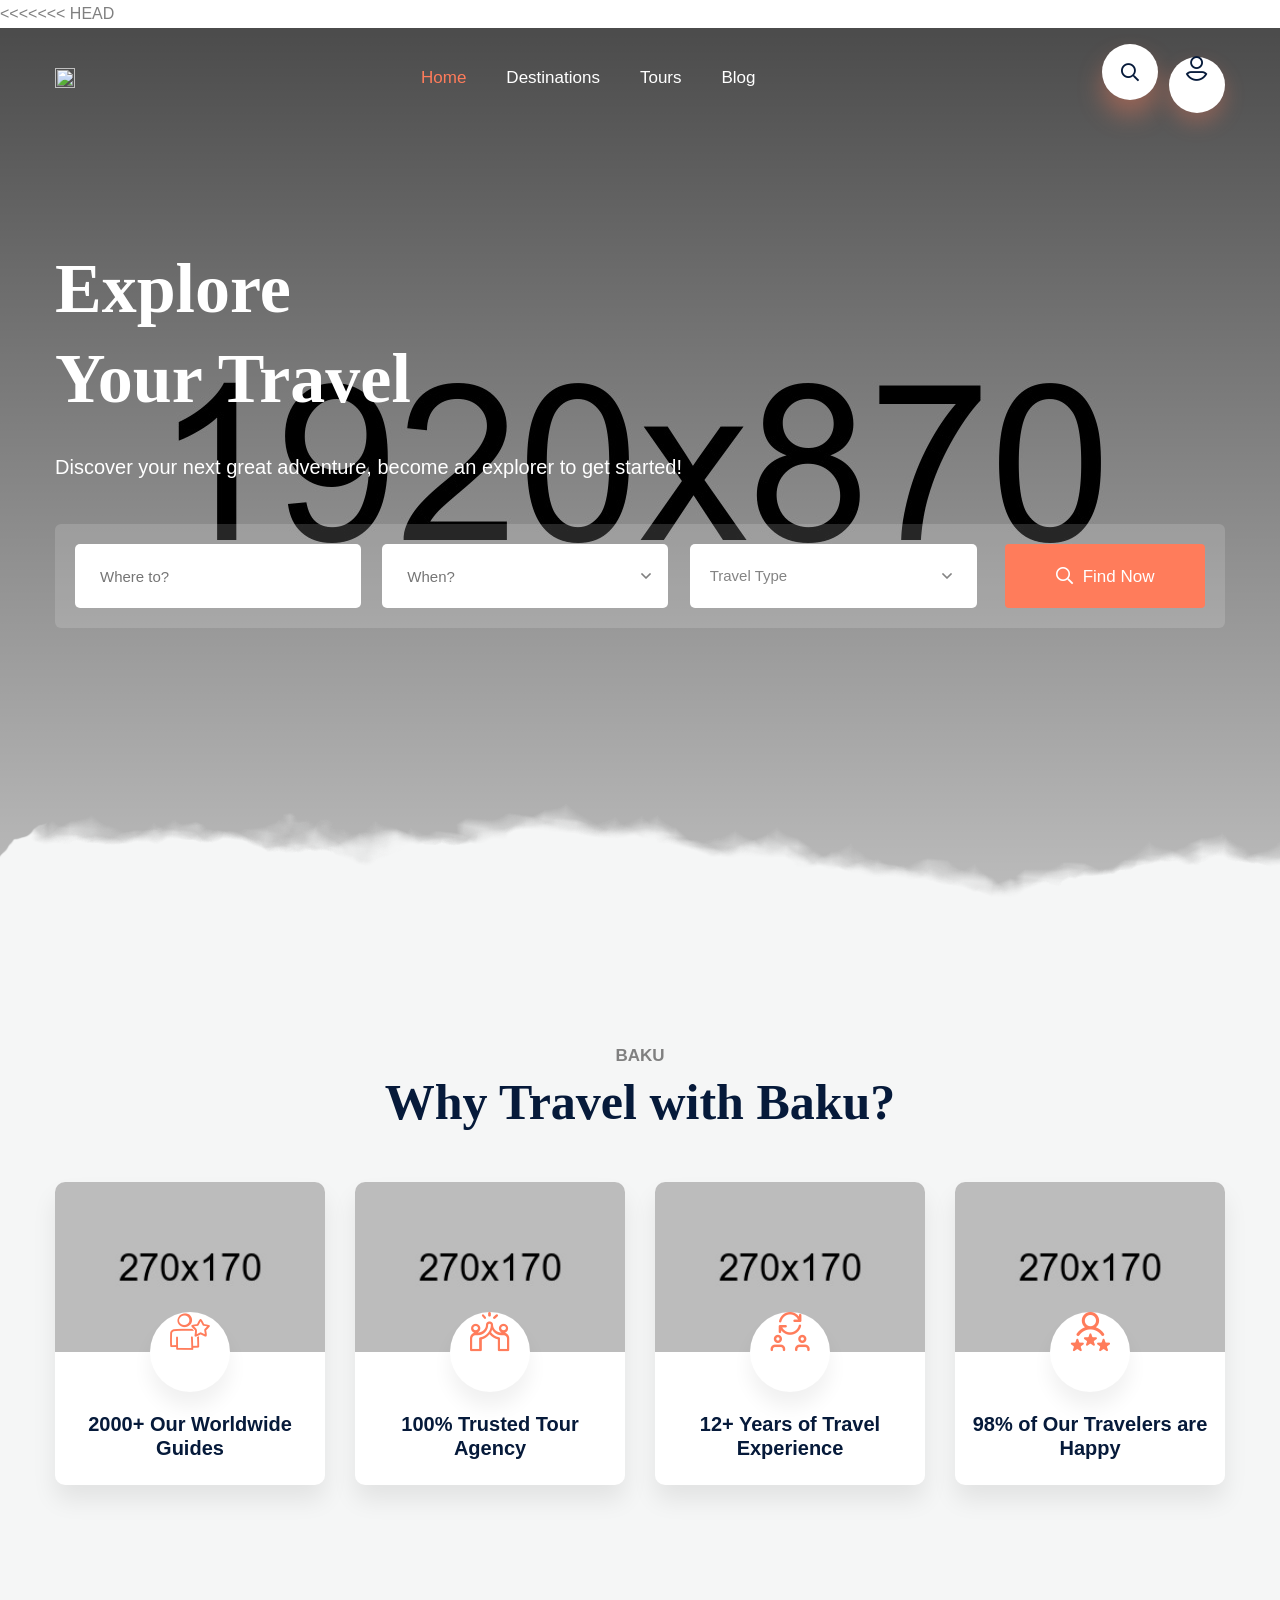
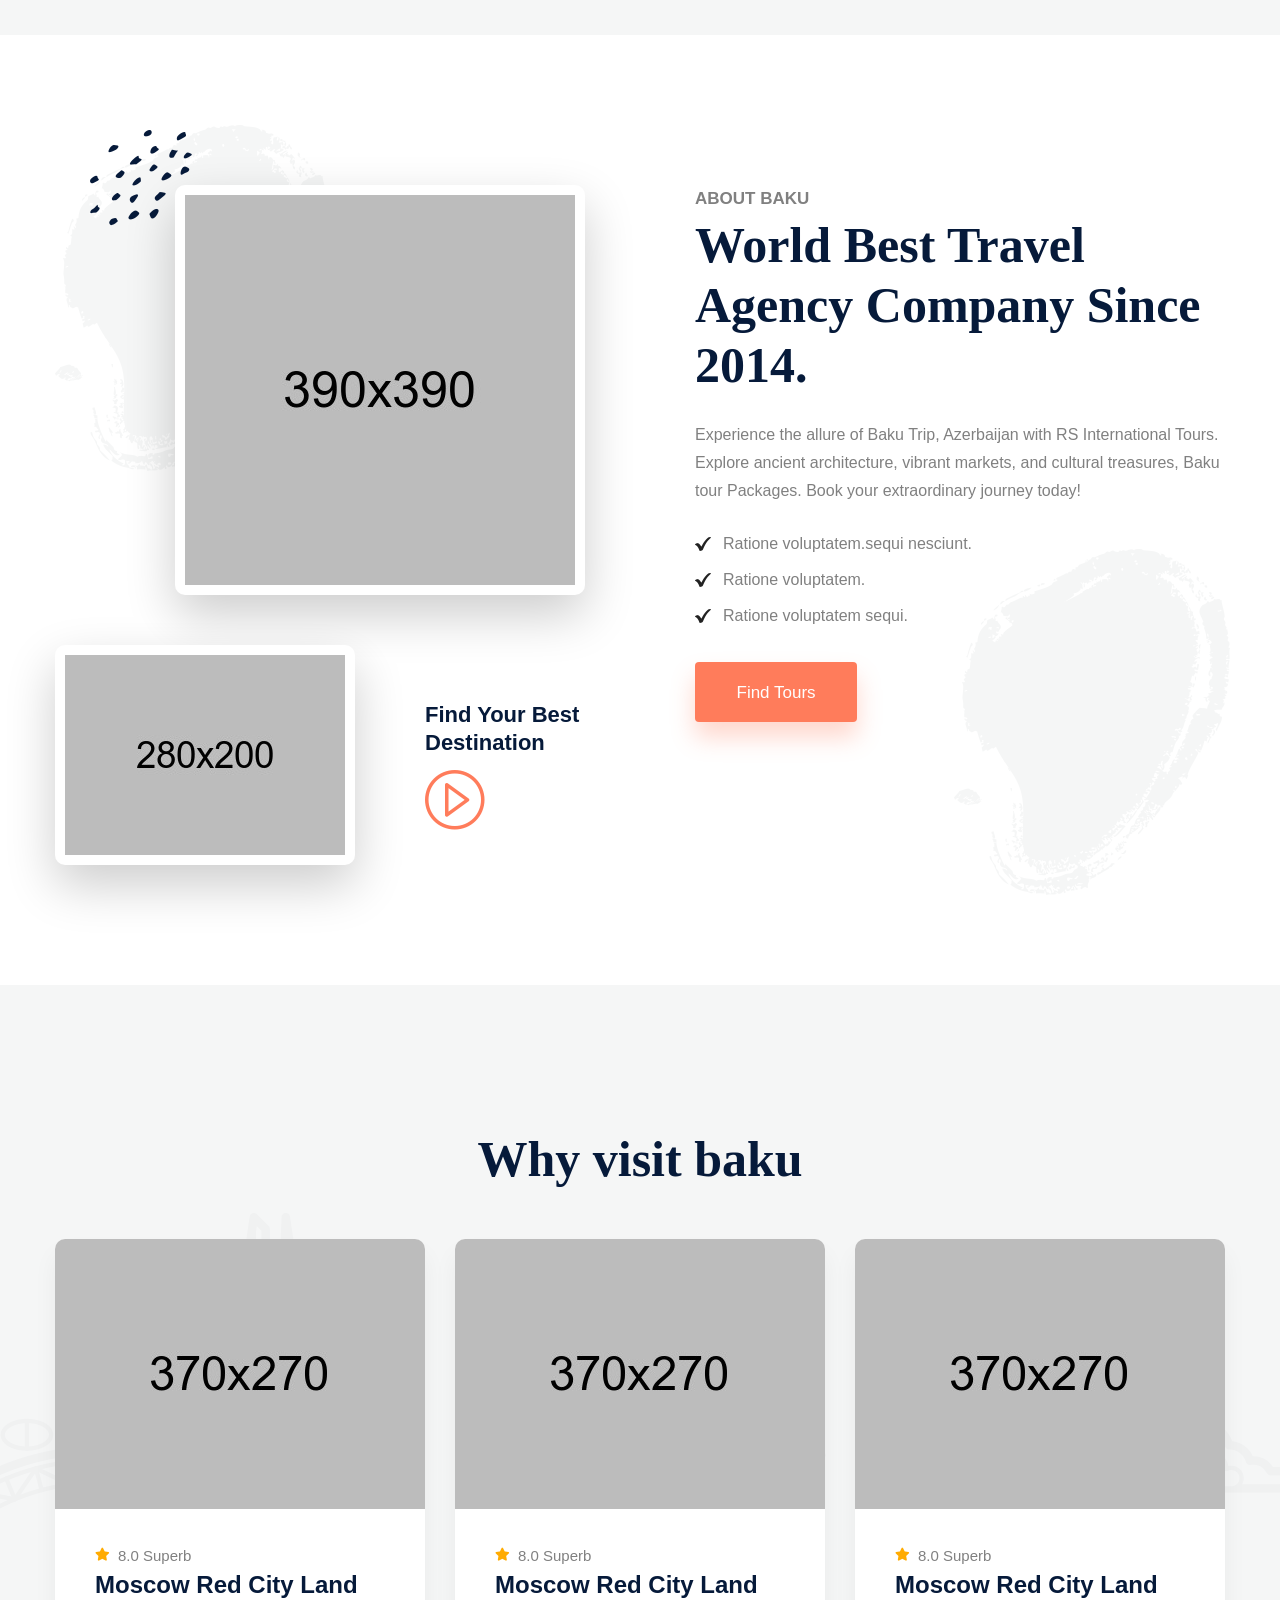
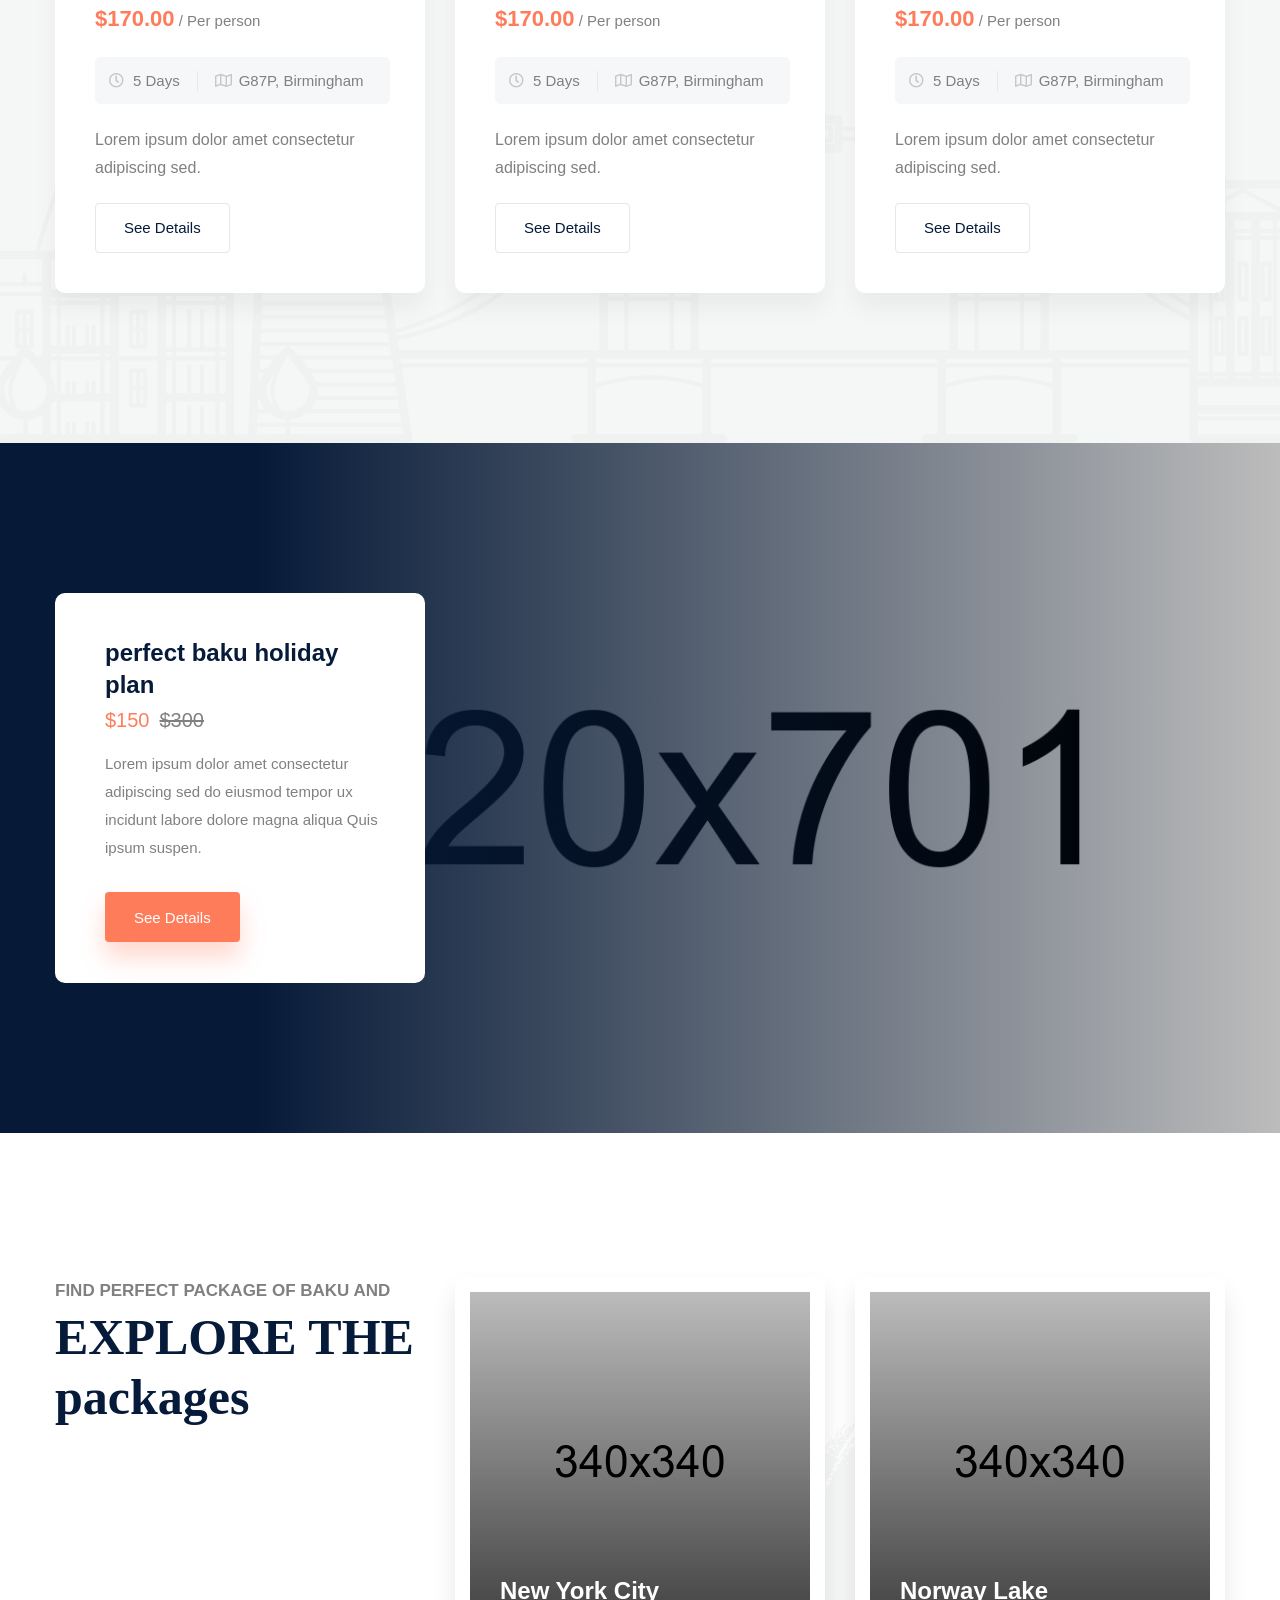
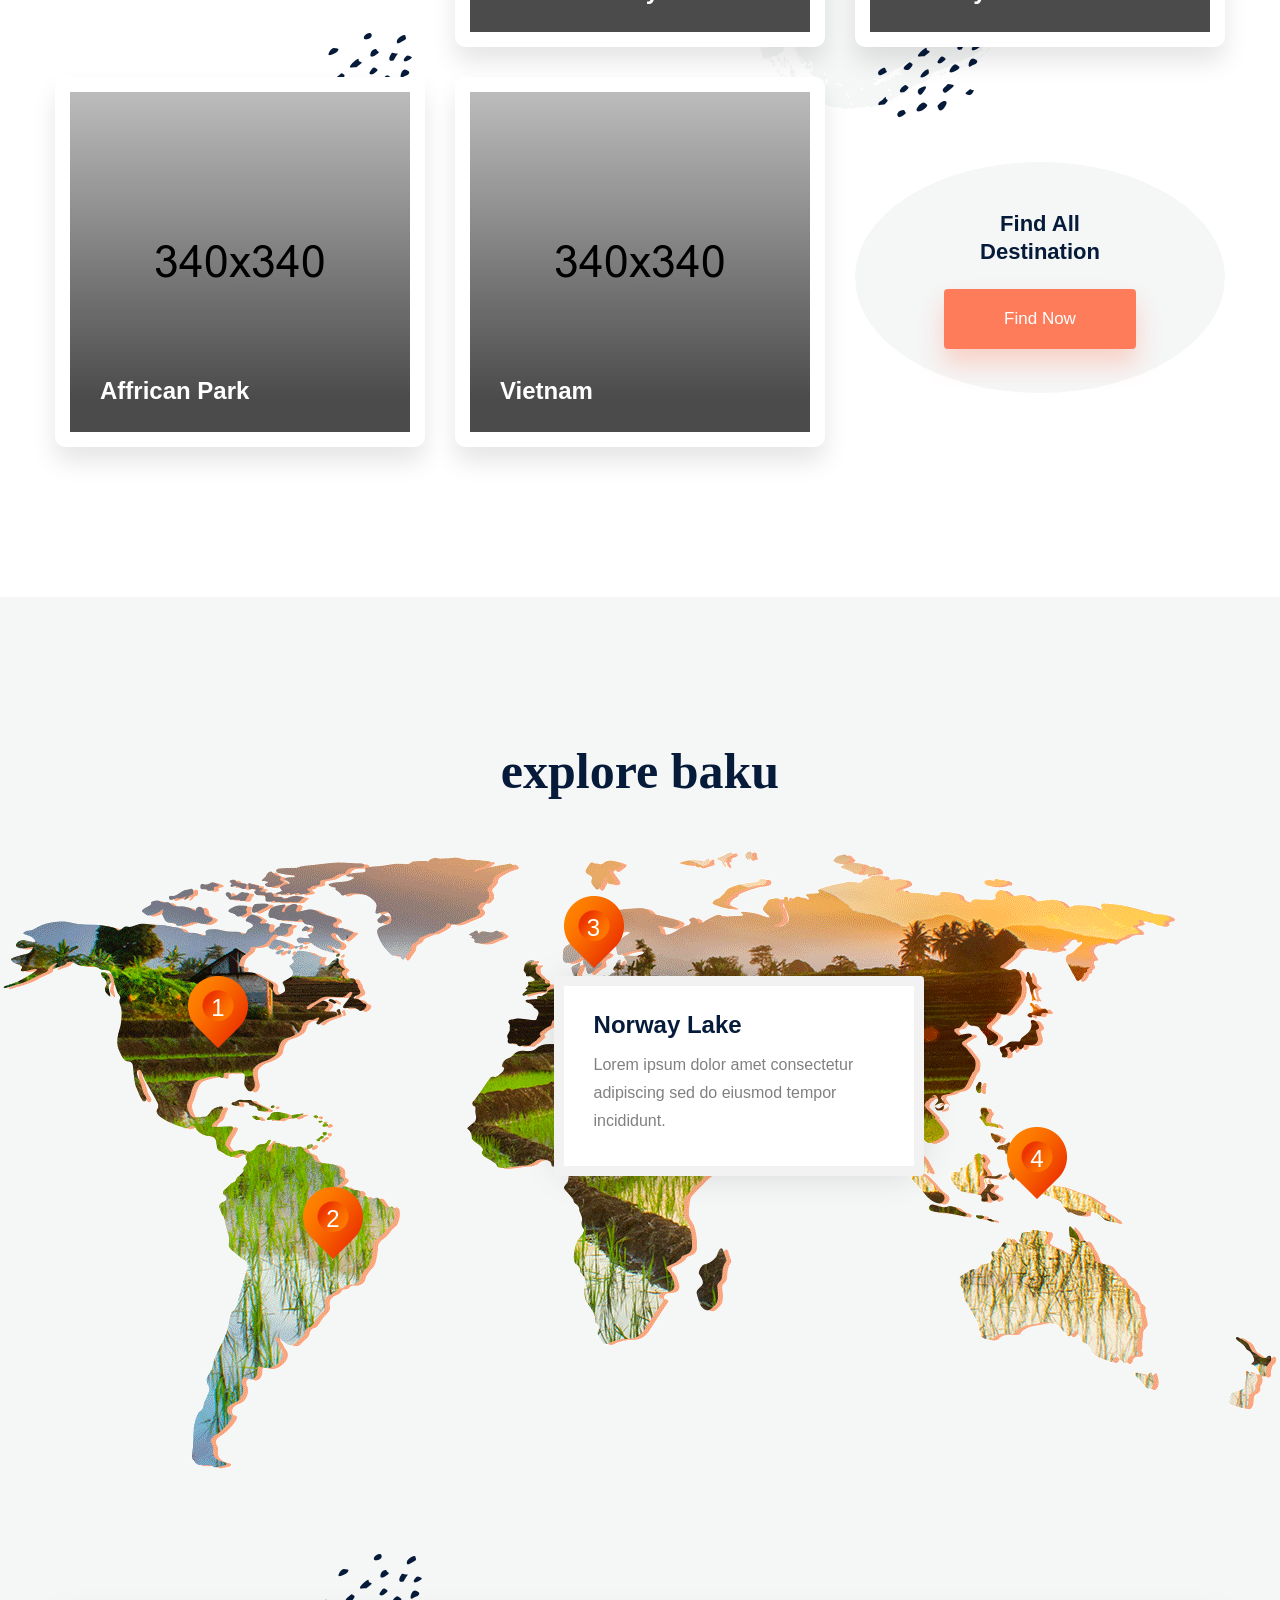
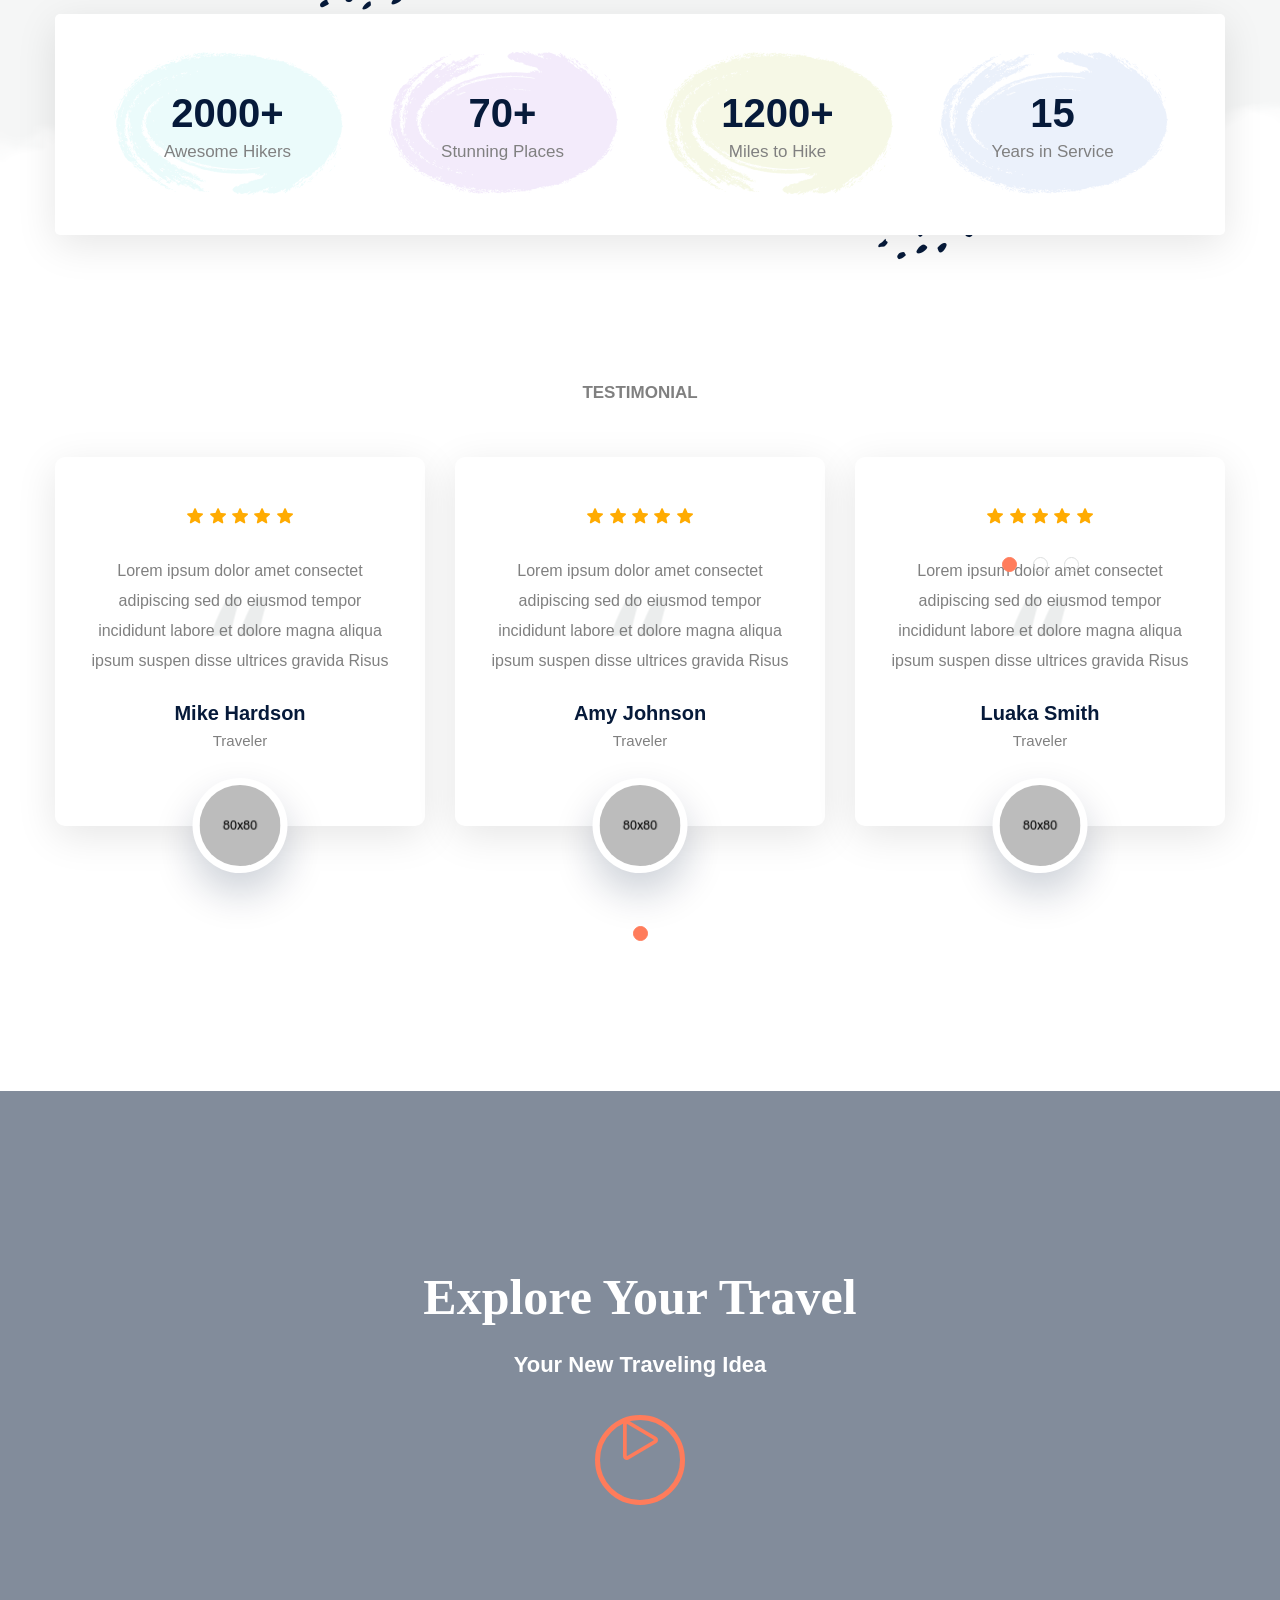
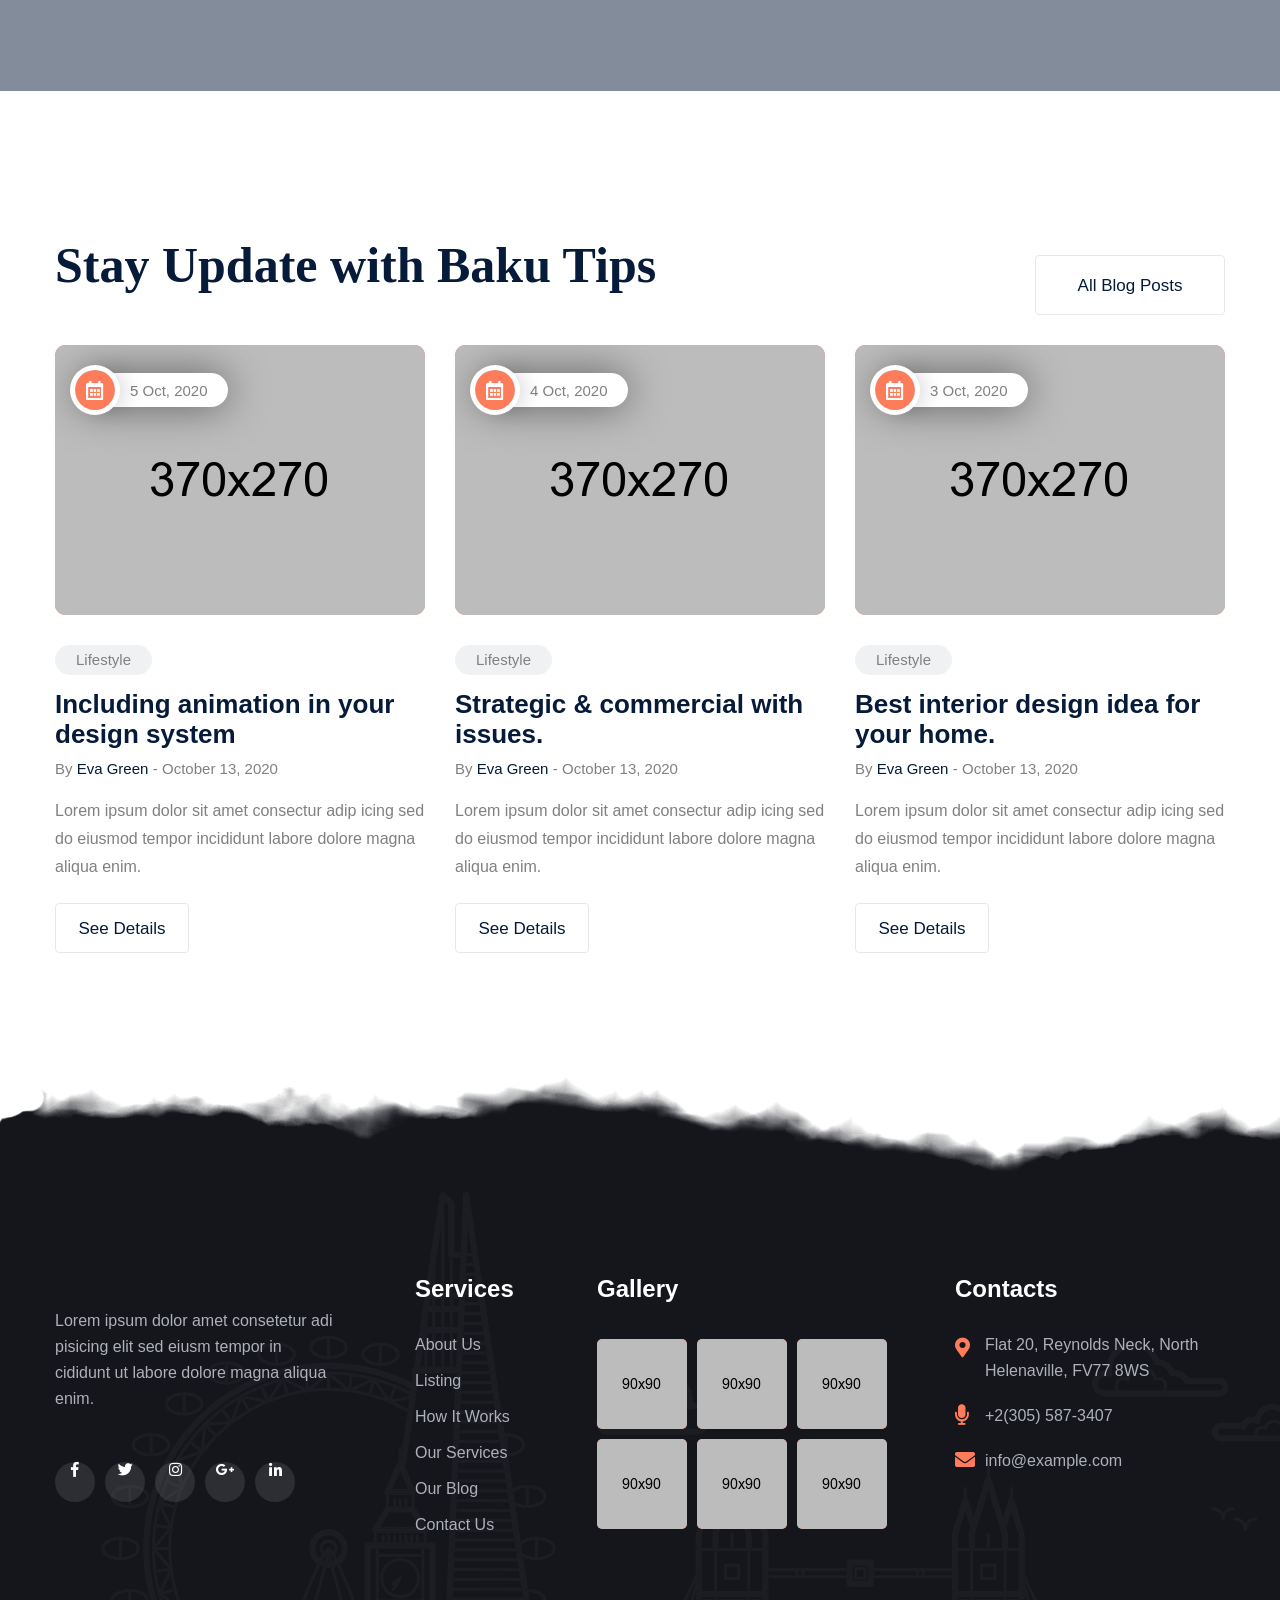
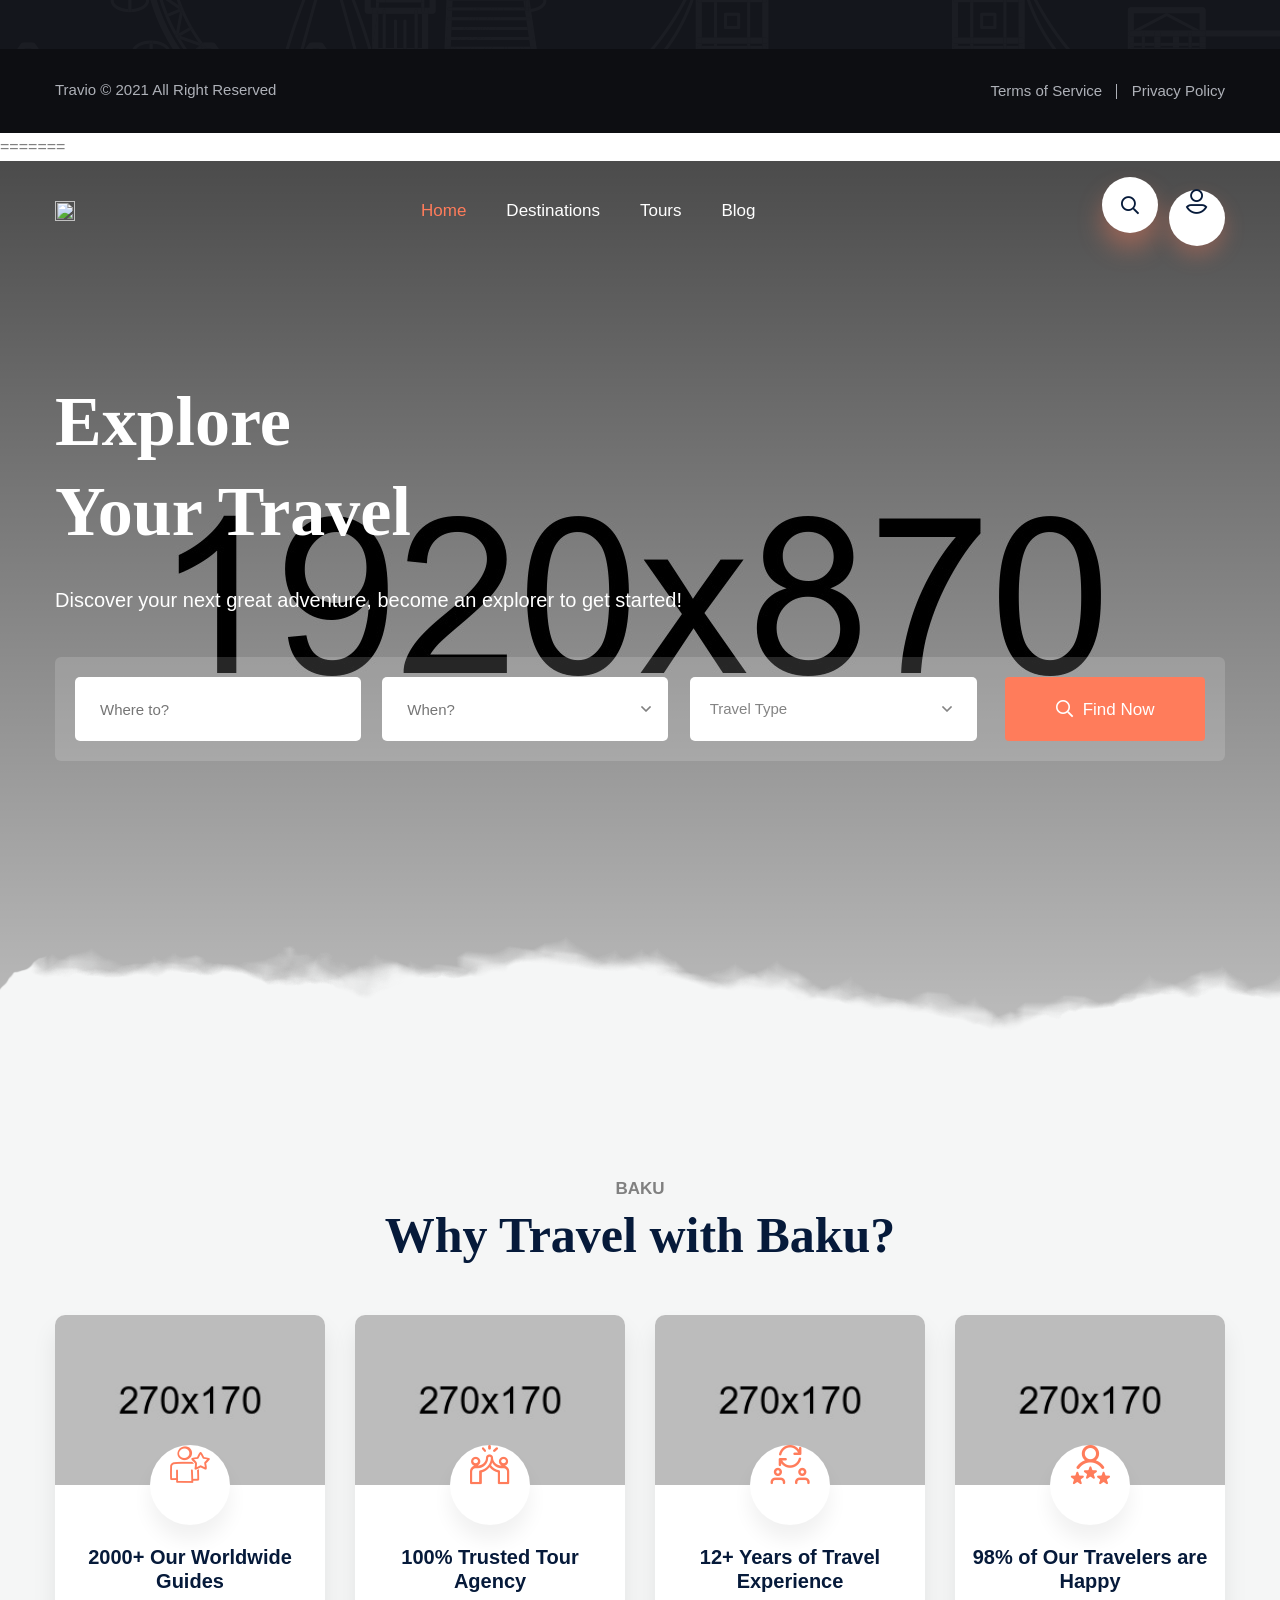
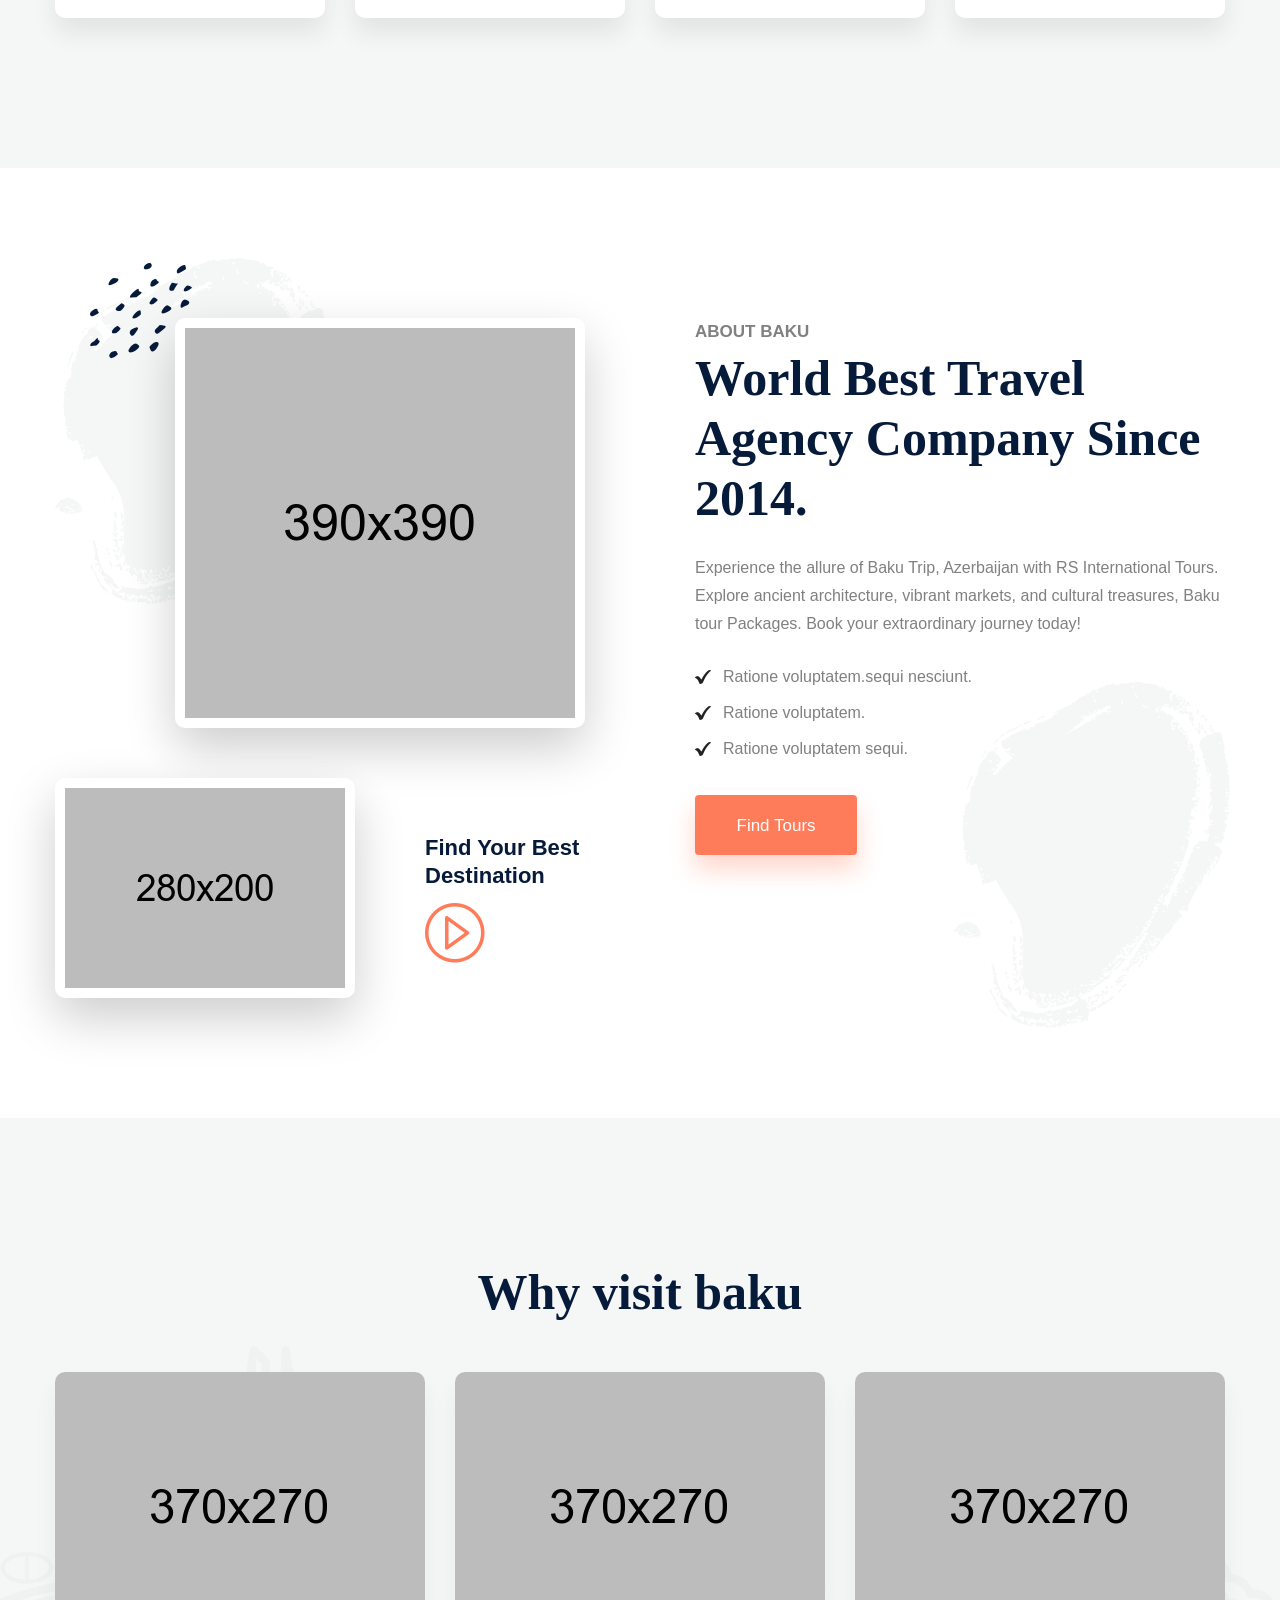
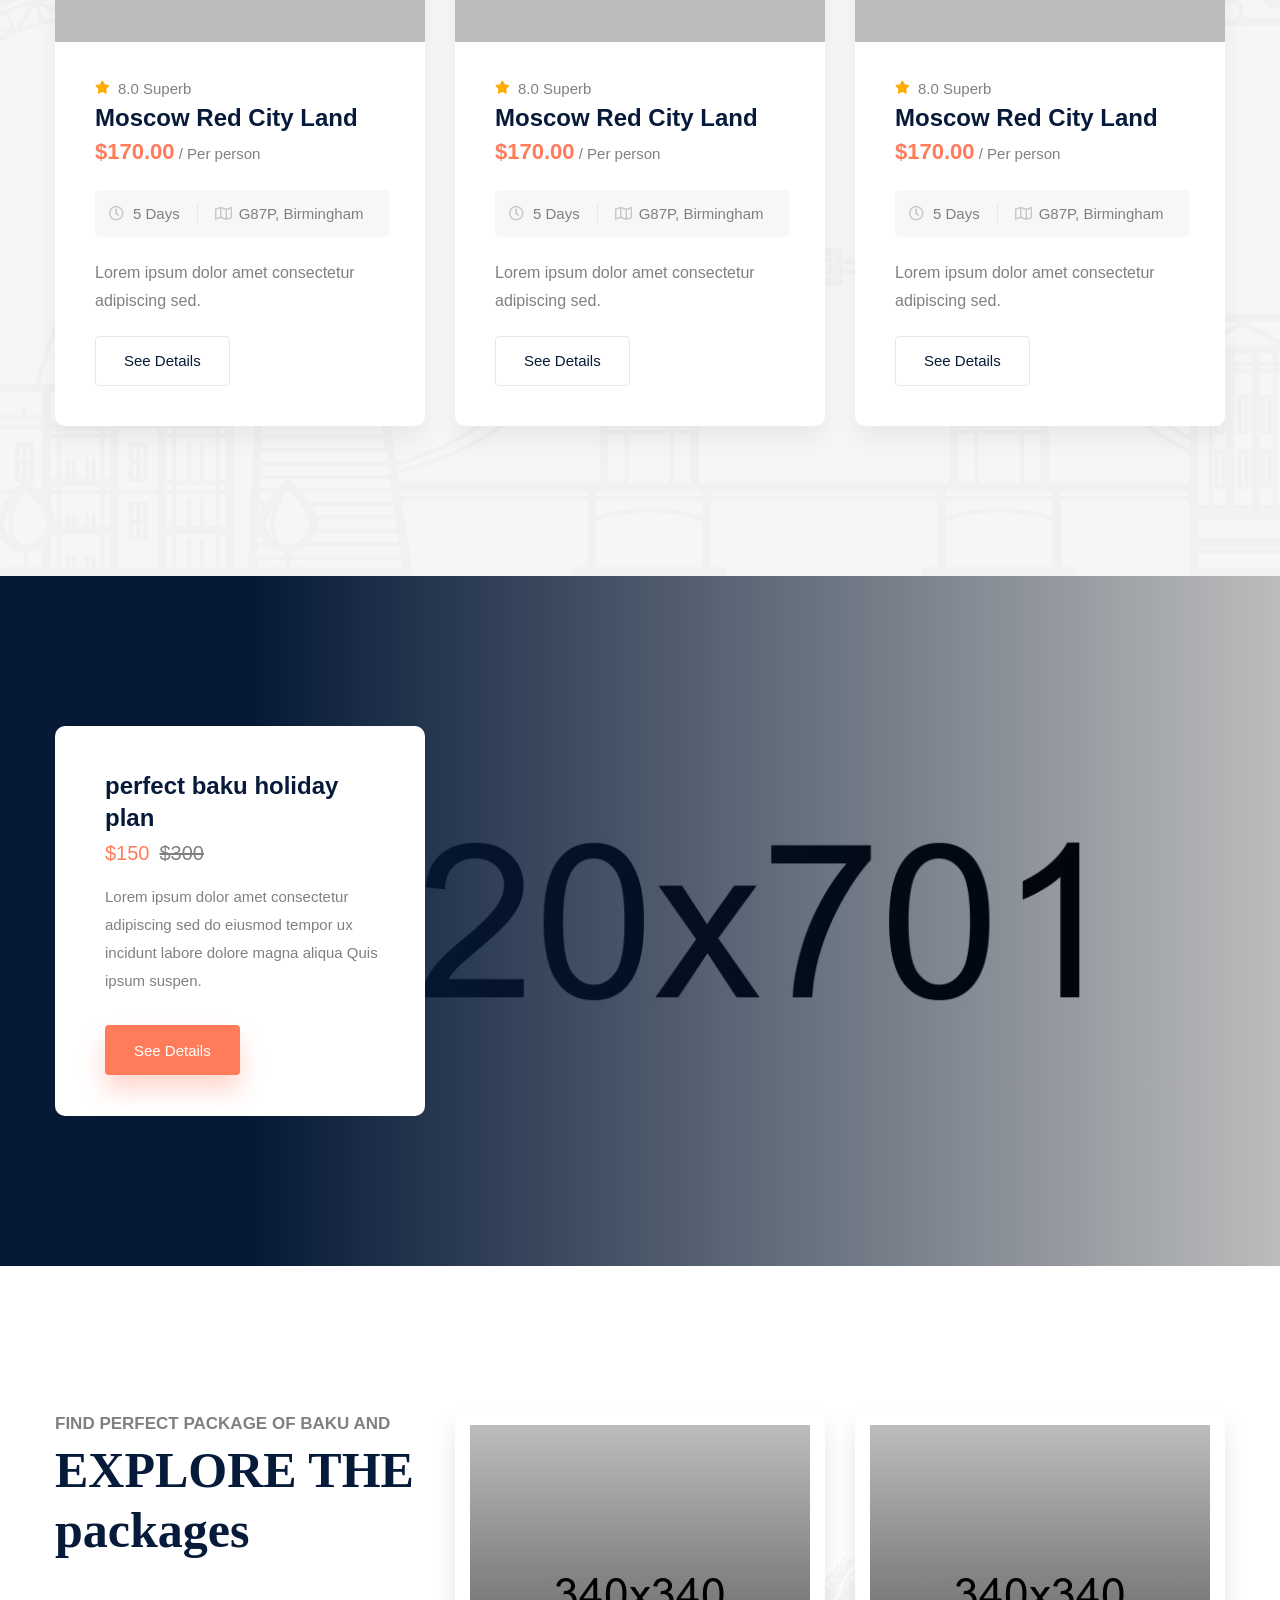
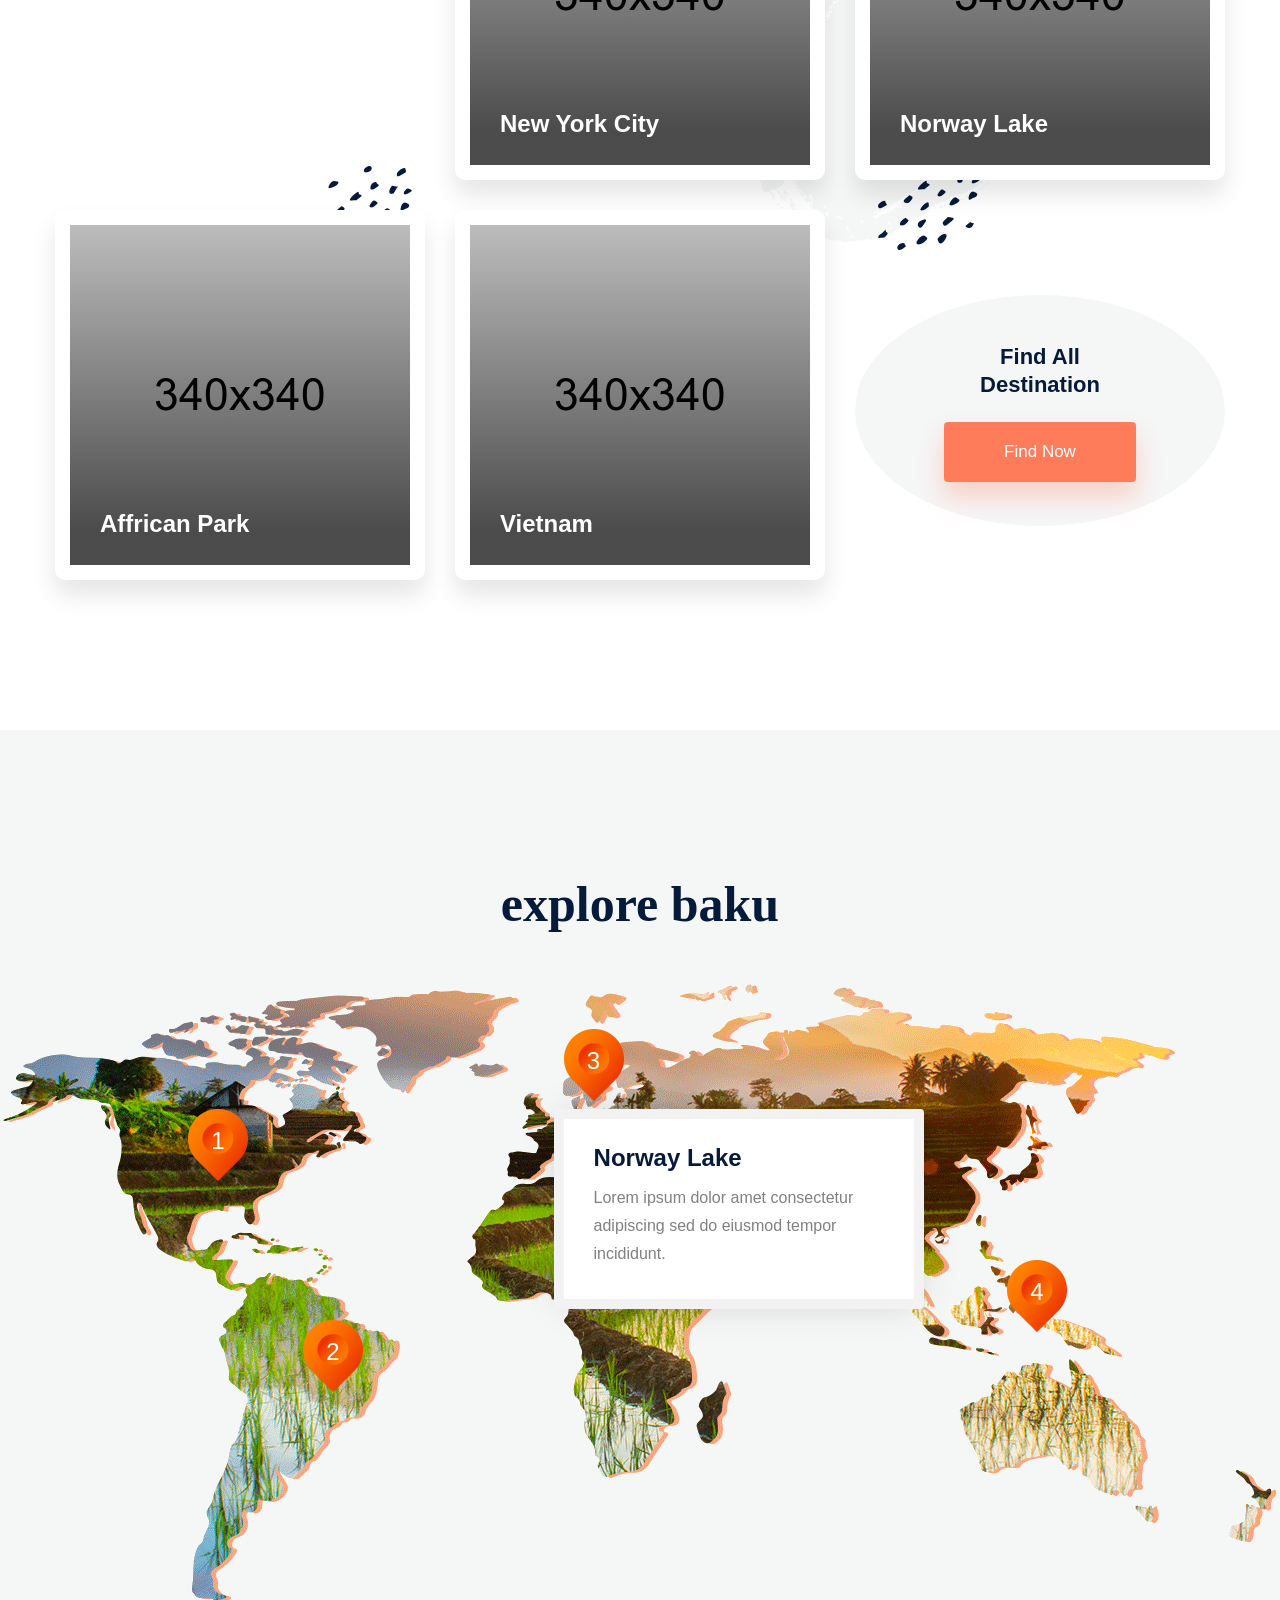
==== commit e1b9b1fb: "Resolved merge conflict in index.html" ====
--- a/index.html
+++ b/index.html
@@ -1,3 +1,4 @@
+<<<<<<< HEAD
 <!DOCTYPE html>
 <html lang="en">
 <head>
@@ -1059,3 +1060,1066 @@
 
 </body><!-- End of .page_wrapper -->
 </html>
+=======
+<!DOCTYPE html>
+<html lang="en">
+<head>
+<meta charset="utf-8">
+<meta http-equiv="X-UA-Compatible" content="IE=edge">
+<meta name="viewport" content="width=device-width, initial-scale=1.0, maximum-scale=1.0, user-scalable=0">
+
+<title>Travio - HTML 5 Template Preview</title>
+
+<!-- Fav Icon -->
+<link rel="icon" href="assets/images/favicon.ico" type="image/x-icon">
+
+<!-- Google Fonts -->
+<link href="https://fonts.googleapis.com/css2?family=Playfair+Display:ital,wght@0,400;0,500;0,600;0,700;0,800;0,900;1,400;1,500;1,600;1,700;1,800;1,900&display=swap" rel="stylesheet">
+<link href="https://fonts.googleapis.com/css2?family=Work+Sans:ital,wght@0,300;0,400;0,500;0,600;0,700;0,800;0,900;1,300;1,400;1,500;1,600;1,700;1,800;1,900&display=swap" rel="stylesheet">
+
+<!-- Stylesheets -->
+<link href="assets/css/font-awesome-all.css" rel="stylesheet">
+<link href="assets/css/flaticon.css" rel="stylesheet">
+<link href="assets/css/owl.css" rel="stylesheet">
+<link href="assets/css/bootstrap.css" rel="stylesheet">
+<link href="assets/css/jquery.fancybox.min.css" rel="stylesheet">
+<link href="assets/css/animate.css" rel="stylesheet">
+<link href="assets/css/nice-select.css" rel="stylesheet">
+<link href="assets/css/jquery-ui.css" rel="stylesheet">
+<link href="assets/css/color.css" rel="stylesheet">
+<link href="assets/css/style.css" rel="stylesheet">
+<link href="assets/css/responsive.css" rel="stylesheet">
+
+</head>
+
+
+<!-- page wrapper -->
+<body>
+
+    <div class="boxed_wrapper">
+
+
+        <!-- preloader -->
+        <!-- <div class="loader-wrap">
+            <div class="preloader">
+                <div class="preloader-close">Preloader Close</div>
+                <div id="handle-preloader" class="handle-preloader">
+                    <div class="animation-preloader">
+                        <div class="spinner"></div>
+                        <div class="txt-loading">
+                            <span data-text-preloader="t" class="letters-loading">
+                                R
+                            </span>
+                            <span data-text-preloader="r" class="letters-loading">
+                                S
+                            </span>
+                            <span data-text-preloader="a" class="letters-loading">
+                                T
+                            </span>
+                            <span data-text-preloader="v" class="letters-loading">
+                                r
+                            </span>
+                            <span data-text-preloader="i" class="letters-loading">
+                                a
+                            </span>
+                            <span data-text-preloader="o" class="letters-loading">
+                                e
+                            </span>
+                            <span data-text-preloader="o" class="letters-loading">
+                                L
+                            </span>
+                        </div>
+                    </div>  
+                </div>
+            </div>
+        </div> -->
+        <!-- preloader end -->
+
+
+        <!-- main header -->
+        <header class="main-header style-one">
+            <!-- header-lower -->
+            <div class="header-lower">
+                <div class="auto-container">
+                    <div class="outer-box">
+                        <div class="logo-box">
+                            <figure class="logo"><a href="index.html"><img src="https://rsinternationaltours.com/wp-content/uploads/2023/03/RSinternatinal-logo.png" alt=""></a></figure>
+                        </div>
+                        <div class="menu-area clearfix">
+                            <!--Mobile Navigation Toggler-->
+                            <div class="mobile-nav-toggler">
+                                <i class="icon-bar"></i>
+                                <i class="icon-bar"></i>
+                                <i class="icon-bar"></i>
+                            </div>
+                            <nav class="main-menu navbar-expand-md navbar-light">
+                                <div class="collapse navbar-collapse show clearfix" id="navbarSupportedContent">
+                                    <ul class="navigation clearfix">
+                                        <li class="current dropdown"><a href="index.html">Home</a>
+                                            <ul>
+                                                <li><a href="index.html">Home Page 01</a></li>
+                                               
+                                                   
+                                                </li>
+                                            </ul>
+                                        </li>
+                                        <li class="dropdown"><a href="index.html">Destinations</a>
+                                           
+                                        </li> 
+                                        <li class="dropdown"><a href="index.html">Tours</a>
+                                          
+                                        </li> 
+                                       
+                                       
+                                        <li class="dropdown"><a href="index.html">Blog</a>
+                                            <ul>
+                                                <li><a href="blog.html">Blog Grid</a></li>
+                                                <li><a href="blog-2.html">Blog Standard</a></li>
+                                                <li><a href="blog-details.html">Blog Details</a></li>
+                                            </ul>
+                                        </li>  
+                                        
+                                    </ul>
+                                </div>
+                            </nav>
+                        </div>
+                        <ul class="menu-right-content clearfix">
+                            <li class="search-box-outer">
+                                <div class="dropdown">
+                                    <button class="search-box-btn" type="button" id="dropdownMenu3" data-toggle="dropdown" aria-haspopup="true" aria-expanded="false"><i class="far fa-search"></i></button>
+                                    <div class="dropdown-menu search-panel" aria-labelledby="dropdownMenu3">
+                                        <div class="form-container">
+                                            <form method="post" action="blog.html">
+                                                <div class="form-group">
+                                                    <input type="search" name="search-field" value="" placeholder="Search...." required="">
+                                                    <button type="submit" class="search-btn"><span class="fas fa-search"></span></button>
+                                                </div>
+                                            </form>
+                                        </div>
+                                    </div>
+                                </div>
+                            </li>
+                            <li class="user-link">
+                                <a href="signup.html"><i class="icon-Profile"></i></a>
+                            </li>
+                        </ul>
+                    </div>
+                </div>
+            </div>
+
+            <!--sticky Header-->
+            <div class="sticky-header">
+                <div class="auto-container">
+                    <div class="outer-box">
+                        <div class="logo-box">
+                            <figure class="logo"><a href="index.html"><img src="https://rsinternationaltours.com/wp-content/uploads/2023/03/RSinternatinal-logo.png" alt=""></a></figure>
+                        </div>
+                        <div class="menu-area">
+                            <nav class="main-menu clearfix">
+                                <!--Keep This Empty / Menu will come through Javascript-->
+                            </nav>
+                        </div>
+                        <ul class="menu-right-content clearfix">
+                            <li class="search-box-outer">
+                                <div class="dropdown">
+                                    <button class="search-box-btn" type="button" id="dropdownMenu4" data-toggle="dropdown" aria-haspopup="true" aria-expanded="false"><i class="far fa-search"></i></button>
+                                    <div class="dropdown-menu search-panel" aria-labelledby="dropdownMenu4">
+                                        <div class="form-container">
+                                            <form method="post" action="blog.html">
+                                                <div class="form-group">
+                                                    <input type="search" name="search-field" value="" placeholder="Search...." required="">
+                                                    <button type="submit" class="search-btn"><span class="fas fa-search"></span></button>
+                                                </div>
+                                            </form>
+                                        </div>
+                                    </div>
+                                </div>
+                            </li>
+                            <li class="user-link">
+                                <a href="signup.html"><i class="icon-Profile"></i></a>
+                            </li>
+                        </ul>
+                    </div>
+                </div>
+            </div>
+        </header>
+        <!-- main-header end -->
+
+        <!-- Mobile Menu  -->
+        <div class="mobile-menu">
+            <div class="menu-backdrop"></div>
+            <div class="close-btn"><i class="fas fa-times"></i></div>
+            
+            <nav class="menu-box">
+                <div class="nav-logo"><a href="index.html"><img src="assets/images/logo-2.png" alt="" title=""></a></div>
+                <div class="menu-outer"><!--Here Menu Will Come Automatically Via Javascript / Same Menu as in Header--></div>
+                <div class="contact-info">
+                    <h4>Contact Info</h4>
+                    <ul>
+                        <li>Chicago 12, Melborne City, USA</li>
+                        <li><a href="tel:+8801682648101">+88 01682648101</a></li>
+                        <li><a href="mailto:info@example.com">info@example.com</a></li>
+                    </ul>
+                </div>
+                <div class="social-links">
+                    <ul class="clearfix">
+                        <li><a href="index.html"><span class="fab fa-twitter"></span></a></li>
+                        <li><a href="index.html"><span class="fab fa-facebook-square"></span></a></li>
+                        <li><a href="index.html"><span class="fab fa-pinterest-p"></span></a></li>
+                        <li><a href="index.html"><span class="fab fa-instagram"></span></a></li>
+                        <li><a href="index.html"><span class="fab fa-youtube"></span></a></li>
+                    </ul>
+                </div>
+            </nav>
+        </div><!-- End Mobile Menu -->
+
+
+        <!-- banner-section -->
+        <section class="banner-section" style="background-image: url(assets/images/banner/banner-1.jpg);">
+            <div class="pattern-layer" style="background-image: url(assets/images/shape/shape-1.png);"></div>
+            <div class="auto-container">
+                <div class="content-box">
+                    <h2>Explore <br />Your Travel</h2>
+                    <p>Discover your next great adventure, become an explorer to get started!</p>
+                    <div class="form-inner">
+                        <form action="index.html" method="post" class="booking-form clearfix">
+                            <div class="form-group">
+                                <input type="text" name="service" placeholder="Where to?" required="">
+                            </div>
+                            <div class="form-group input-date">
+                                <i class="far fa-angle-down"></i>
+                                <input type="text" name="date" placeholder="When?" id="datepicker">
+                            </div>
+                            <div class="form-group">
+                                <div class="select-box">
+                                    <select class="wide">
+                                       <option data-display="Travel Type">Travel Type</option>
+                                       <option value="1">Adventure Tours</option>
+                                       <option value="2">City Tours</option>
+                                       <option value="3">Couple Tours</option>
+                                       <option value="4">Group Tours</option>
+                                    </select>
+                                </div>
+                            </div>
+                            <div class="message-btn">
+                                <button type="submit" class="theme-btn"><i class="far fa-search"></i>Find Now</button>
+                            </div>
+                        </form>
+                    </div>
+                </div>
+            </div>
+        </section>
+        <!-- banner-section end -->
+
+
+        <!-- feature-section -->
+        <section class="feature-section centred bg-color-1 sec-pad">
+            <div class="auto-container">
+                <div class="sec-title text-center">
+                    <p>Baku</p>
+                    <h2>Why Travel with Baku?</h2>
+                </div>
+                <div class="row clearfix">
+                    <div class="col-lg-3 col-md-6 col-sm-12 feature-block">
+                        <div class="feature-block-one wow fadeInUp animated animated" data-wow-delay="00ms" data-wow-duration="1500ms">
+                            <div class="inner-box">
+                                <figure class="image-box"><img src="assets/images/resource/feature-1.jpg" alt=""></figure>
+                                <div class="lower-content">
+                                    <div class="icon-box"><i class="icon-1"></i></div>
+                                    <h4>2000+ Our Worldwide Guides</h4>
+                                </div>
+                            </div>
+                        </div>
+                    </div>
+                    <div class="col-lg-3 col-md-6 col-sm-12 feature-block">
+                        <div class="feature-block-one wow fadeInUp animated animated" data-wow-delay="200ms" data-wow-duration="1500ms">
+                            <div class="inner-box">
+                                <figure class="image-box"><img src="assets/images/resource/feature-2.jpg" alt=""></figure>
+                                <div class="lower-content">
+                                    <div class="icon-box"><i class="icon-2"></i></div>
+                                    <h4>100% Trusted Tour Agency</h4>
+                                </div>
+                            </div>
+                        </div>
+                    </div>
+                    <div class="col-lg-3 col-md-6 col-sm-12 feature-block">
+                        <div class="feature-block-one wow fadeInUp animated animated" data-wow-delay="400ms" data-wow-duration="1500ms">
+                            <div class="inner-box">
+                                <figure class="image-box"><img src="assets/images/resource/feature-3.jpg" alt=""></figure>
+                                <div class="lower-content">
+                                    <div class="icon-box"><i class="icon-3"></i></div>
+                                    <h4>12+ Years of Travel Experience</h4>
+                                </div>
+                            </div>
+                        </div>
+                    </div>
+                    <div class="col-lg-3 col-md-6 col-sm-12 feature-block">
+                        <div class="feature-block-one wow fadeInUp animated animated" data-wow-delay="600ms" data-wow-duration="1500ms">
+                            <div class="inner-box">
+                                <figure class="image-box"><img src="assets/images/resource/feature-4.jpg" alt=""></figure>
+                                <div class="lower-content">
+                                    <div class="icon-box"><i class="icon-4"></i></div>
+                                    <h4>98% of Our Travelers are Happy</h4>
+                                </div>
+                            </div>
+                        </div>
+                    </div>
+                </div>
+            </div>
+        </section>
+        <!-- feature-section end -->
+
+
+        <!-- about-section -->
+        <section class="about-section">
+            <div class="pattern-layer" style="background-image: url(assets/images/shape/shape-2.png);"></div>
+            <div class="auto-container">
+                <div class="row clearfix">
+                    <div class="col-lg-6 col-md-12 col-sm-12 image-column">
+                        <div class="image_block_1">
+                            <div class="image-box">
+                                <div class="shape">
+                                    <div class="shape-1" style="background-image: url(assets/images/shape/shape-2.png);"></div>
+                                    <div class="shape-2" style="background-image: url(assets/images/shape/shape-3.png);"></div>
+                                </div>
+                                <figure class="image image-1">
+                                    <img src="assets/images/resource/about-1.jpg" alt="">
+                                    <div class="shape-3" style="background-image: url(assets/images/shape/shape-3.png);"></div>
+                                </figure>
+                                <figure class="image image-2"><img src="assets/images/resource/about-2.jpg" alt=""></figure>
+                                <div class="video-content">
+                                    <h3>Find Your Best Destination</h3>
+                                    <div class="video-btn">
+                                        <a href="https://www.youtube.com/watch?v=nfP5N9Yc72A&amp;t=28s" class="lightbox-image" data-caption=""><i class="icon-Video"></i></a>
+                                    </div>
+                                </div>
+                            </div>
+                        </div>
+                    </div>
+                    <div class="col-lg-6 col-md-12 col-sm-12 content-column">
+                        <div class="content_block_1">
+                            <div class="content-box">
+                                <div class="sec-title">
+                                    <p>About Baku</p>
+                                    <h2>World Best Travel Agency Company Since 2014.</h2>
+                                </div>
+                                <div class="text">
+                                    <p>Experience the allure of Baku Trip, Azerbaijan with RS International Tours. Explore ancient architecture, vibrant markets, and cultural treasures, Baku tour Packages. Book your extraordinary journey today!</p>
+                                </div>
+                                <ul class="list clearfix">
+                                    <li>Ratione voluptatem.sequi nesciunt.</li>
+                                    <li>Ratione voluptatem.</li>
+                                    <li>Ratione voluptatem sequi.</li>
+                                </ul>
+                                <div class="btn-box">
+                                    <a href="tour-1.html" class="theme-btn">Find Tours</a>
+                                </div>
+                            </div>
+                        </div>
+                    </div>
+                </div>
+            </div>
+        </section>
+        <!-- about-section end -->
+
+
+        <!-- tour-section -->
+        <section class="tour-section bg-color-1 sec-pad">
+            <div class="pattern-layer" style="background-image: url(assets/images/shape/shape-4.png);"></div>
+            <div class="auto-container">
+                <div class="sec-title text-center">
+                    <!-- <p>Modern & Beautiful</p> -->
+                    <h2> Why visit baku</h2>
+                </div>
+                <div class="row clearfix">
+                    <div class="col-lg-4 col-md-6 col-sm-12 tour-block">
+                        <div class="tour-block-one wow fadeInUp animated animated" data-wow-delay="00ms" data-wow-duration="1500ms">
+                            <div class="inner-box">
+                                <figure class="image-box">
+                                    <img src="assets/images/tour/tour-1.jpg" alt="">
+                                    <a href="tour-details.html"><i class="fas fa-link"></i></a>
+                                </figure>
+                                <div class="lower-content">
+                                    <div class="rating"><span><i class="fas fa-star"></i>8.0 Superb</span></div>
+                                    <h3><a href="tour-details.html">Moscow Red City Land</a></h3>
+                                    <h4>$170.00<span> / Per person</span></h4>
+                                    <ul class="info clearfix">
+                                        <li><i class="far fa-clock"></i>5 Days</li>
+                                        <li><i class="far fa-map"></i>G87P, Birmingham</li>
+                                    </ul>
+                                    <p>Lorem ipsum dolor amet consectetur adipiscing sed.</p>
+                                    <div class="btn-box">
+                                        <a href="tour-details.html">See Details</a>
+                                    </div>
+                                </div>
+                            </div>
+                        </div>
+                    </div>
+                    <div class="col-lg-4 col-md-6 col-sm-12 tour-block">
+                        <div class="tour-block-one wow fadeInUp animated animated" data-wow-delay="300ms" data-wow-duration="1500ms">
+                            <div class="inner-box">
+                                <figure class="image-box">
+                                    <img src="assets/images/tour/tour-2.jpg" alt="">
+                                    <a href="tour-details.html"><i class="fas fa-link"></i></a>
+                                </figure>
+                                <div class="lower-content">
+                                    <div class="rating"><span><i class="fas fa-star"></i>8.0 Superb</span></div>
+                                    <h3><a href="tour-details.html">Moscow Red City Land</a></h3>
+                                    <h4>$170.00<span> / Per person</span></h4>
+                                    <ul class="info clearfix">
+                                        <li><i class="far fa-clock"></i>5 Days</li>
+                                        <li><i class="far fa-map"></i>G87P, Birmingham</li>
+                                    </ul>
+                                    <p>Lorem ipsum dolor amet consectetur adipiscing sed.</p>
+                                    <div class="btn-box">
+                                        <a href="tour-details.html">See Details</a>
+                                    </div>
+                                </div>
+                            </div>
+                        </div>
+                    </div>
+                    <div class="col-lg-4 col-md-6 col-sm-12 tour-block">
+                        <div class="tour-block-one wow fadeInUp animated animated" data-wow-delay="600ms" data-wow-duration="1500ms">
+                            <div class="inner-box">
+                                <figure class="image-box">
+                                    <img src="assets/images/tour/tour-3.jpg" alt="">
+                                    <a href="tour-details.html"><i class="fas fa-link"></i></a>
+                                </figure>
+                                <div class="lower-content">
+                                    <div class="rating"><span><i class="fas fa-star"></i>8.0 Superb</span></div>
+                                    <h3><a href="tour-details.html">Moscow Red City Land</a></h3>
+                                    <h4>$170.00<span> / Per person</span></h4>
+                                    <ul class="info clearfix">
+                                        <li><i class="far fa-clock"></i>5 Days</li>
+                                        <li><i class="far fa-map"></i>G87P, Birmingham</li>
+                                    </ul>
+                                    <p>Lorem ipsum dolor amet consectetur adipiscing sed.</p>
+                                    <div class="btn-box">
+                                        <a href="tour-details.html">See Details</a>
+                                    </div>
+                                </div>
+                            </div>
+                        </div>
+                    </div>
+                </div>
+            </div>
+        </section>
+        <!-- tour-section end -->
+
+
+        <!-- deals-section -->
+        <section class="deals-section" style="background-image: url(assets/images/background/deals-1.jpg);">
+            <div class="auto-container">
+                <div class="content_block_2">
+                    <div class="content-box">
+                        <h3> perfect baku holiday  <br />plan</h3>
+                        <div class="price"><h4>$150</h4><del>$300</del></div>
+                        <p>Lorem ipsum dolor amet consectetur adipiscing sed do eiusmod tempor ux incidunt labore dolore magna aliqua Quis ipsum suspen.</p>
+                        <a href="tour-details.html" class="theme-btn">See Details</a>
+                    </div>
+                </div>
+            </div>
+        </section>
+        <!-- deals-section end -->
+
+
+        <!-- place-section -->
+        <section class="place-section sec-pad">
+            <div class="anim-icon">
+                <div class="icon anim-icon-1" style="background-image: url(assets/images/icons/anim-icon-1.png);"></div>
+                <div class="icon anim-icon-2" style="background-image: url(assets/images/shape/shape-3.png);"></div>
+                <div class="icon anim-icon-3" style="background-image: url(assets/images/shape/shape-3.png);"></div>
+            </div>
+            <div class="auto-container">
+                <div class="row clearfix">
+                    <div class="col-lg-4 col-md-6 col-sm-12 title-column">
+                        <div class="sec-title">
+                            <p>find perfect package of baku  and</p>
+                            <h2> EXPLORE THE packages </h2>
+                            
+                        </div>
+                        <div class="text">
+                           
+                        </div>
+                    </div>
+                    <div class="col-lg-4 col-md-6 col-sm-12 place-block">
+                        <div class="place-block-one">
+                            <div class="inner-box">
+                                <figure class="image-box"><img src="assets/images/resource/place-1.jpg" alt=""></figure>
+                                <div class="text">
+                                    <h3><a href="destination-details.html">New York City</a></h3>
+                                </div>
+                            </div>
+                        </div>
+                    </div>
+                    <div class="col-lg-4 col-md-6 col-sm-12 place-block">
+                        <div class="place-block-one">
+                            <div class="inner-box">
+                                <figure class="image-box"><img src="assets/images/resource/place-2.jpg" alt=""></figure>
+                                <div class="text">
+                                    <h3><a href="destination-details.html">Norway Lake</a></h3>
+                                </div>
+                            </div>
+                        </div>
+                    </div>
+                    <div class="col-lg-4 col-md-6 col-sm-12 place-block">
+                        <div class="place-block-one">
+                            <div class="inner-box">
+                                <figure class="image-box"><img src="assets/images/resource/place-3.jpg" alt=""></figure>
+                                <div class="text">
+                                    <h3><a href="destination-details.html">Affrican Park</a></h3>
+                                </div>
+                            </div>
+                        </div>
+                    </div>
+                    <div class="col-lg-4 col-md-6 col-sm-12 place-block">
+                        <div class="place-block-one">
+                            <div class="inner-box">
+                                <figure class="image-box"><img src="assets/images/resource/place-4.jpg" alt=""></figure>
+                                <div class="text">
+                                    <h3><a href="destination-details.html">Vietnam</a></h3>
+                                </div>
+                            </div>
+                        </div>
+                    </div>
+                    <div class="col-lg-4 col-md-6 col-sm-12 link-column">
+                        <div class="link-box centred">
+                            <h3>Find All <br />Destination</h3>
+                            <a href="destination.html" class="theme-btn">Find Now</a>
+                        </div>
+                    </div>
+                </div>
+            </div>
+        </section>
+        <!-- place-section end -->
+
+
+        <!-- map-section -->
+        <section class="map-section bg-color-1">
+            <div class="pattern-layer" style="background-image: url(assets/images/shape/shape-9.png);"></div>
+            <div class="outer-container">
+                <div class="sec-title centred">
+                    <!-- <p>explore baku </p> -->
+                    <h2>explore baku </h2>
+                </div>
+                <div class="map-inner" style="background-image: url(assets/images/shape/map-1.png);">
+                    <div class="map-content clearfix">
+                        <div class="single-location-box">
+                            <figure class="map-marker">
+                                <img src="assets/images/icons/marker-1.png" alt="">
+                                <span>1</span>
+                            </figure>
+                            <div class="address-box">
+                                <h3>Moscow City</h3>
+                                <p>Lorem ipsum dolor amet consectetur adipiscing sed do eiusmod tempor incididunt.</p>
+                            </div>
+                        </div>
+                        <div class="single-location-box">
+                            <figure class="map-marker">
+                                <img src="assets/images/icons/marker-1.png" alt="">
+                                <span>2</span>
+                            </figure>
+                            <div class="address-box">
+                                <h3>Affrican Park</h3>
+                                <p>Lorem ipsum dolor amet consectetur adipiscing sed do eiusmod tempor incididunt.</p>
+                            </div>
+                        </div>
+                        <div class="single-location-box current">
+                            <figure class="map-marker">
+                                <img src="assets/images/icons/marker-1.png" alt="">
+                                <span>3</span>
+                            </figure>
+                            <div class="address-box">
+                                <h3>Norway Lake</h3>
+                                <p>Lorem ipsum dolor amet consectetur adipiscing sed do eiusmod tempor incididunt.</p>
+                            </div>
+                        </div>
+                        <div class="single-location-box">
+                            <figure class="map-marker">
+                                <img src="assets/images/icons/marker-1.png" alt="">
+                                <span>4</span>
+                            </figure>
+                            <div class="address-box">
+                                <h3>New York City</h3>
+                                <p>Lorem ipsum dolor amet consectetur adipiscing sed do eiusmod tempor incididunt.</p>
+                            </div>
+                        </div>
+                    </div>
+                </div>
+            </div>
+        </section>
+        <!-- map-section end -->
+
+
+        <!-- funfact-section -->
+        <section class="funfact-section centred">
+            <div class="anim-icon">
+                <div class="icon anim-icon-1" style="background-image: url(assets/images/shape/shape-3.png);"></div>
+                <div class="icon anim-icon-2" style="background-image: url(assets/images/shape/shape-3.png);"></div>
+            </div>
+            <div class="auto-container">
+                <div class="inner-container">
+                    <div class="row clearfix">
+                        <div class="col-lg-3 col-md-6 col-sm-12 counter-block">
+                            <div class="counter-block-one">
+                                <div class="inner-box">
+                                    <div class="pattern" style="background-image: url(assets/images/shape/shape-5.png);"></div>
+                                    <div class="count-outer count-box">
+                                        <span class="count-text" data-speed="1500" data-stop="2000">0</span><span>+</span>
+                                        <p>Awesome Hikers</p>
+                                    </div>
+                                </div>
+                            </div>
+                        </div>
+                        <div class="col-lg-3 col-md-6 col-sm-12 counter-block">
+                            <div class="counter-block-one">
+                                <div class="inner-box">
+                                    <div class="pattern" style="background-image: url(assets/images/shape/shape-6.png);"></div>
+                                    <div class="count-outer count-box">
+                                        <span class="count-text" data-speed="1500" data-stop="70">0</span><span>+</span>
+                                        <p>Stunning Places</p>
+                                    </div>
+                                </div>
+                            </div>
+                        </div>
+                        <div class="col-lg-3 col-md-6 col-sm-12 counter-block">
+                            <div class="counter-block-one">
+                                <div class="inner-box">
+                                    <div class="pattern" style="background-image: url(assets/images/shape/shape-7.png);"></div>
+                                    <div class="count-outer count-box">
+                                        <span class="count-text" data-speed="1500" data-stop="1200">0</span><span>+</span>
+                                        <p>Miles to Hike</p>
+                                    </div>
+                                </div>
+                            </div>
+                        </div>
+                        <div class="col-lg-3 col-md-6 col-sm-12 counter-block">
+                            <div class="counter-block-one">
+                                <div class="inner-box">
+                                    <div class="pattern" style="background-image: url(assets/images/shape/shape-8.png);"></div>
+                                    <div class="count-outer count-box">
+                                        <span class="count-text" data-speed="1500" data-stop="15">0</span>
+                                        <p>Years in Service</p>
+                                    </div>
+                                </div>
+                            </div>
+                        </div>
+                    </div>
+                </div>
+            </div>
+        </section>
+        <!-- funfact-section end -->
+
+
+        <!-- testimonial-section -->
+        <section class="testimonial-section sec-pad centred">
+            <div class="auto-container">
+                <div class="sec-title centred">
+                    <p>testimonial </p>
+                    <!-- <h2>Top Reviews for Travio</h2> -->
+                </div>
+                <div class="three-item-carousel owl-carousel owl-theme owl-nav-none">
+                    <div class="testimonial-block-one">
+                        <div class="inner-box">
+                            <ul class="rating-box clearfix">
+                                <li><i class="icon-Star"></i></li>
+                                <li><i class="icon-Star"></i></li>
+                                <li><i class="icon-Star"></i></li>
+                                <li><i class="icon-Star"></i></li>
+                                <li><i class="icon-Star"></i></li>
+                            </ul>
+                            <div class="text">
+                                <div class="icon" style="background-image: url(assets/images/icons/quote-1.png);"></div>
+                                <p>Lorem ipsum dolor amet consectet adipiscing sed do eiusmod tempor incididunt labore et dolore magna aliqua ipsum suspen disse ultrices gravida Risus</p>
+                            </div>
+                            <div class="author-box">
+                                <h4>Mike Hardson</h4>
+                                <span class="designation">Traveler</span>
+                                <figure class="thumb-box"><img src="assets/images/resource/testimonial-1.png" alt=""></figure>
+                            </div>
+                        </div>
+                    </div>
+                    <div class="testimonial-block-one">
+                        <div class="inner-box">
+                            <ul class="rating-box clearfix">
+                                <li><i class="icon-Star"></i></li>
+                                <li><i class="icon-Star"></i></li>
+                                <li><i class="icon-Star"></i></li>
+                                <li><i class="icon-Star"></i></li>
+                                <li><i class="icon-Star"></i></li>
+                            </ul>
+                            <div class="text">
+                                <div class="icon" style="background-image: url(assets/images/icons/quote-1.png);"></div>
+                                <p>Lorem ipsum dolor amet consectet adipiscing sed do eiusmod tempor incididunt labore et dolore magna aliqua ipsum suspen disse ultrices gravida Risus</p>
+                            </div>
+                            <div class="author-box">
+                                <h4>Amy Johnson</h4>
+                                <span class="designation">Traveler</span>
+                                <figure class="thumb-box"><img src="assets/images/resource/testimonial-2.png" alt=""></figure>
+                            </div>
+                        </div>
+                    </div>
+                    <div class="testimonial-block-one">
+                        <div class="inner-box">
+                            <ul class="rating-box clearfix">
+                                <li><i class="icon-Star"></i></li>
+                                <li><i class="icon-Star"></i></li>
+                                <li><i class="icon-Star"></i></li>
+                                <li><i class="icon-Star"></i></li>
+                                <li><i class="icon-Star"></i></li>
+                            </ul>
+                            <div class="text">
+                                <div class="icon" style="background-image: url(assets/images/icons/quote-1.png);"></div>
+                                <p>Lorem ipsum dolor amet consectet adipiscing sed do eiusmod tempor incididunt labore et dolore magna aliqua ipsum suspen disse ultrices gravida Risus</p>
+                            </div>
+                            <div class="author-box">
+                                <h4>Luaka Smith</h4>
+                                <span class="designation">Traveler</span>
+                                <figure class="thumb-box"><img src="assets/images/resource/testimonial-3.png" alt=""></figure>
+                            </div>
+                        </div>
+                    </div>
+                    <div class="testimonial-block-one">
+                        <div class="inner-box">
+                            <ul class="rating-box clearfix">
+                                <li><i class="icon-Star"></i></li>
+                                <li><i class="icon-Star"></i></li>
+                                <li><i class="icon-Star"></i></li>
+                                <li><i class="icon-Star"></i></li>
+                                <li><i class="icon-Star"></i></li>
+                            </ul>
+                            <div class="text">
+                                <div class="icon" style="background-image: url(assets/images/icons/quote-1.png);"></div>
+                                <p>Lorem ipsum dolor amet consectet adipiscing sed do eiusmod tempor incididunt labore et dolore magna aliqua ipsum suspen disse ultrices gravida Risus</p>
+                            </div>
+                            <div class="author-box">
+                                <h4>Mike Hardson</h4>
+                                <span class="designation">Traveler</span>
+                                <figure class="thumb-box"><img src="assets/images/resource/testimonial-1.png" alt=""></figure>
+                            </div>
+                        </div>
+                    </div>
+                    <div class="testimonial-block-one">
+                        <div class="inner-box">
+                            <ul class="rating-box clearfix">
+                                <li><i class="icon-Star"></i></li>
+                                <li><i class="icon-Star"></i></li>
+                                <li><i class="icon-Star"></i></li>
+                                <li><i class="icon-Star"></i></li>
+                                <li><i class="icon-Star"></i></li>
+                            </ul>
+                            <div class="text">
+                                <div class="icon" style="background-image: url(assets/images/icons/quote-1.png);"></div>
+                                <p>Lorem ipsum dolor amet consectet adipiscing sed do eiusmod tempor incididunt labore et dolore magna aliqua ipsum suspen disse ultrices gravida Risus</p>
+                            </div>
+                            <div class="author-box">
+                                <h4>Amy Johnson</h4>
+                                <span class="designation">Traveler</span>
+                                <figure class="thumb-box"><img src="assets/images/resource/testimonial-2.png" alt=""></figure>
+                            </div>
+                        </div>
+                    </div>
+                    <div class="testimonial-block-one">
+                        <div class="inner-box">
+                            <ul class="rating-box clearfix">
+                                <li><i class="icon-Star"></i></li>
+                                <li><i class="icon-Star"></i></li>
+                                <li><i class="icon-Star"></i></li>
+                                <li><i class="icon-Star"></i></li>
+                                <li><i class="icon-Star"></i></li>
+                            </ul>
+                            <div class="text">
+                                <div class="icon" style="background-image: url(assets/images/icons/quote-1.png);"></div>
+                                <p>Lorem ipsum dolor amet consectet adipiscing sed do eiusmod tempor incididunt labore et dolore magna aliqua ipsum suspen disse ultrices gravida Risus</p>
+                            </div>
+                            <div class="author-box">
+                                <h4>Luaka Smith</h4>
+                                <span class="designation">Traveler</span>
+                                <figure class="thumb-box"><img src="assets/images/resource/testimonial-3.png" alt=""></figure>
+                            </div>
+                        </div>
+                    </div>
+                    <div class="testimonial-block-one">
+                        <div class="inner-box">
+                            <ul class="rating-box clearfix">
+                                <li><i class="icon-Star"></i></li>
+                                <li><i class="icon-Star"></i></li>
+                                <li><i class="icon-Star"></i></li>
+                                <li><i class="icon-Star"></i></li>
+                                <li><i class="icon-Star"></i></li>
+                            </ul>
+                            <div class="text">
+                                <div class="icon" style="background-image: url(assets/images/icons/quote-1.png);"></div>
+                                <p>Lorem ipsum dolor amet consectet adipiscing sed do eiusmod tempor incididunt labore et dolore magna aliqua ipsum suspen disse ultrices gravida Risus</p>
+                            </div>
+                            <div class="author-box">
+                                <h4>Mike Hardson</h4>
+                                <span class="designation">Traveler</span>
+                                <figure class="thumb-box"><img src="assets/images/resource/testimonial-1.png" alt=""></figure>
+                            </div>
+                        </div>
+                    </div>
+                    <div class="testimonial-block-one">
+                        <div class="inner-box">
+                            <ul class="rating-box clearfix">
+                                <li><i class="icon-Star"></i></li>
+                                <li><i class="icon-Star"></i></li>
+                                <li><i class="icon-Star"></i></li>
+                                <li><i class="icon-Star"></i></li>
+                                <li><i class="icon-Star"></i></li>
+                            </ul>
+                            <div class="text">
+                                <div class="icon" style="background-image: url(assets/images/icons/quote-1.png);"></div>
+                                <p>Lorem ipsum dolor amet consectet adipiscing sed do eiusmod tempor incididunt labore et dolore magna aliqua ipsum suspen disse ultrices gravida Risus</p>
+                            </div>
+                            <div class="author-box">
+                                <h4>Amy Johnson</h4>
+                                <span class="designation">Traveler</span>
+                                <figure class="thumb-box"><img src="assets/images/resource/testimonial-2.png" alt=""></figure>
+                            </div>
+                        </div>
+                    </div>
+                    <div class="testimonial-block-one">
+                        <div class="inner-box">
+                            <ul class="rating-box clearfix">
+                                <li><i class="icon-Star"></i></li>
+                                <li><i class="icon-Star"></i></li>
+                                <li><i class="icon-Star"></i></li>
+                                <li><i class="icon-Star"></i></li>
+                                <li><i class="icon-Star"></i></li>
+                            </ul>
+                            <div class="text">
+                                <div class="icon" style="background-image: url(assets/images/icons/quote-1.png);"></div>
+                                <p>Lorem ipsum dolor amet consectet adipiscing sed do eiusmod tempor incididunt labore et dolore magna aliqua ipsum suspen disse ultrices gravida Risus</p>
+                            </div>
+                            <div class="author-box">
+                                <h4>Luaka Smith</h4>
+                                <span class="designation">Traveler</span>
+                                <figure class="thumb-box"><img src="assets/images/resource/testimonial-3.png" alt=""></figure>
+                            </div>
+                        </div>
+                    </div>
+                </div>
+            </div>
+        </section>
+        <!-- testimonial-section end -->
+
+
+        <!-- video-section -->
+        <section class="video-section centred" style="background-image: url(assets/images/background/video-1.jpg);">
+            <div class="auto-container">
+                <div class="inner-box">
+                    <h2>Explore Your Travel</h2>
+                    <p>Your New Traveling Idea</p>
+                    <div class="video-btn">
+                        <a href="https://www.youtube.com/watch?v=nfP5N9Yc72A&amp;t=28s" class="lightbox-image" data-caption="">
+                            <i class="far fa-play"></i>
+                            <span class="border-animation border-1"></span>
+                            <span class="border-animation border-2"></span>
+                            <span class="border-animation border-3"></span>
+                        </a>
+                    </div>
+                </div>
+            </div>
+        </section>
+        <!-- video-section end -->
+
+
+        <!-- news-section -->
+        <section class="news-section sec-pad pb-220">
+            <div class="pattern-layer" style="background-image: url(assets/images/shape/shape-10.png);"></div>
+            <div class="auto-container">
+                <div class="sec-title">
+                    <!-- <p>News & Articles</p> -->
+                    <h2>Stay Update with Baku Tips</h2>
+                    <a href="blog.html" class="theme-btn-two">All Blog Posts</a>
+                </div>
+                <div class="row clearfix">
+                    <div class="col-lg-4 col-md-6 col-sm-12 news-block">
+                        <div class="news-block-one wow fadeInUp animated animated" data-wow-delay="00ms" data-wow-duration="1500ms">
+                            <div class="inner-box">
+                                <figure class="image-box">
+                                    <a href="blog-details.html"><img src="assets/images/news/news-1.jpg" alt=""></a>
+                                    <span class="post-date"><i class="icon-Calendar"></i>5 Oct, 2020</span>
+                                </figure>
+                                <div class="lower-content">
+                                    <div class="category"><a href="blog-details.html">Lifestyle</a></div>
+                                    <h3><a href="blog-details.html">Including animation in your design system</a></h3>
+                                    <ul class="post-info clearfix">
+                                        <li><span>By</span> <a href="index.html">Eva Green</a></li>
+                                        <li> - October 13, 2020</li>
+                                    </ul>
+                                    <p>Lorem ipsum dolor sit amet consectur adip icing sed do eiusmod tempor incididunt labore dolore magna aliqua enim.</p>
+                                    <div class="btn-box">
+                                        <a href="blog-details.html" class="theme-btn-two">See Details</a>
+                                    </div>
+                                </div>
+                            </div>
+                        </div>
+                    </div>
+                    <div class="col-lg-4 col-md-6 col-sm-12 news-block">
+                        <div class="news-block-one wow fadeInUp animated animated" data-wow-delay="300ms" data-wow-duration="1500ms">
+                            <div class="inner-box">
+                                <figure class="image-box">
+                                    <a href="blog-details.html"><img src="assets/images/news/news-2.jpg" alt=""></a>
+                                    <span class="post-date"><i class="icon-Calendar"></i>4 Oct, 2020</span>
+                                </figure>
+                                <div class="lower-content">
+                                    <div class="category"><a href="blog-details.html">Lifestyle</a></div>
+                                    <h3><a href="blog-details.html">Strategic & commercial with issues.</a></h3>
+                                    <ul class="post-info clearfix">
+                                        <li><span>By</span> <a href="index.html">Eva Green</a></li>
+                                        <li> - October 13, 2020</li>
+                                    </ul>
+                                    <p>Lorem ipsum dolor sit amet consectur adip icing sed do eiusmod tempor incididunt labore dolore magna aliqua enim.</p>
+                                    <div class="btn-box">
+                                        <a href="blog-details.html" class="theme-btn-two">See Details</a>
+                                    </div>
+                                </div>
+                            </div>
+                        </div>
+                    </div>
+                    <div class="col-lg-4 col-md-6 col-sm-12 news-block">
+                        <div class="news-block-one wow fadeInUp animated animated" data-wow-delay="600ms" data-wow-duration="1500ms">
+                            <div class="inner-box">
+                                <figure class="image-box">
+                                    <a href="blog-details.html"><img src="assets/images/news/news-3.jpg" alt=""></a>
+                                    <span class="post-date"><i class="icon-Calendar"></i>3 Oct, 2020</span>
+                                </figure>
+                                <div class="lower-content">
+                                    <div class="category"><a href="blog-details.html">Lifestyle</a></div>
+                                    <h3><a href="blog-details.html">Best interior design idea for your home.</a></h3>
+                                    <ul class="post-info clearfix">
+                                        <li><span>By</span> <a href="index.html">Eva Green</a></li>
+                                        <li> - October 13, 2020</li>
+                                    </ul>
+                                    <p>Lorem ipsum dolor sit amet consectur adip icing sed do eiusmod tempor incididunt labore dolore magna aliqua enim.</p>
+                                    <div class="btn-box">
+                                        <a href="blog-details.html" class="theme-btn-two">See Details</a>
+                                    </div>
+                                </div>
+                            </div>
+                        </div>
+                    </div>
+                </div>
+            </div>
+        </section>
+        <!-- news-section end -->
+
+
+        <!-- main-footer -->
+        <footer class="main-footer bg-color-2">
+            <div class="footer-top">
+                <div class="vector-bg" style="background-image: url(assets/images/shape/shape-11.png);"></div>
+                <div class="auto-container">
+                    <div class="row clearfix">
+                        <div class="col-lg-3 col-md-6 col-sm-12 footer-column">
+                            <div class="footer-widget logo-widget">
+                                <figure class="footer-logo"><a href="index.html"><img src="https://rsinternationaltours.com/wp-content/uploads/2023/03/RSinternatinal-logo.png" alt=""></a></figure>
+                                <div class="text">
+                                    <p>Lorem ipsum dolor amet consetetur adi pisicing elit sed eiusm tempor in cididunt ut labore dolore magna aliqua enim.</p>
+                                </div>
+                                <ul class="social-links clearfix">
+                                    <li><a href="index.html"><i class="fab fa-facebook-f"></i></a></li>
+                                    <li><a href="index.html"><i class="fab fa-twitter"></i></a></li>
+                                    <li><a href="index.html"><i class="fab fa-instagram"></i></a></li>
+                                    <li><a href="index.html"><i class="fab fa-google-plus-g"></i></a></li>
+                                    <li><a href="index.html"><i class="fab fa-linkedin-in"></i></a></li>
+                                </ul>
+                            </div>
+                        </div>
+                        <div class="col-lg-3 col-md-6 col-sm-12 footer-column">
+                            <div class="footer-widget links-widget">
+                                <div class="widget-title">
+                                    <h3>Services</h3>
+                                </div>
+                                <div class="widget-content">
+                                    <ul class="links-list clearfix">
+                                        <li><a href="index.html">About Us</a></li>
+                                        <li><a href="index.html">Listing</a></li>
+                                        <li><a href="index.html">How It Works</a></li>
+                                        <li><a href="index.html">Our Services</a></li>
+                                        <li><a href="index.html">Our Blog</a></li>
+                                        <li><a href="index.html">Contact Us</a></li>
+                                    </ul>
+                                </div>
+                            </div>
+                        </div>
+                        <div class="col-lg-3 col-md-6 col-sm-12 footer-column">
+                            <div class="footer-widget gallery-widget">
+                                <div class="widget-title">
+                                    <h3>Gallery</h3>
+                                </div>
+                                <div class="widget-content">
+                                    <ul class="image-list clearfix">
+                                        <li><figure class="image-box"><a href="gallery-1.html"><img src="assets/images/resource/footer-gallery-1.jpg" alt=""></a></figure></li>
+                                        <li><figure class="image-box"><a href="gallery-1.html"><img src="assets/images/resource/footer-gallery-2.jpg" alt=""></a></figure></li>
+                                        <li><figure class="image-box"><a href="gallery-1.html"><img src="assets/images/resource/footer-gallery-3.jpg" alt=""></a></figure></li>
+                                        <li><figure class="image-box"><a href="gallery-1.html"><img src="assets/images/resource/footer-gallery-4.jpg" alt=""></a></figure></li>
+                                        <li><figure class="image-box"><a href="gallery-1.html"><img src="assets/images/resource/footer-gallery-5.jpg" alt=""></a></figure></li>
+                                        <li><figure class="image-box"><a href="gallery-1.html"><img src="assets/images/resource/footer-gallery-6.jpg" alt=""></a></figure></li>
+                                    </ul>
+                                </div>
+                            </div>
+                        </div>
+                        <div class="col-lg-3 col-md-6 col-sm-12 footer-column">
+                            <div class="footer-widget contact-widget">
+                                <div class="widget-title">
+                                    <h3>Contacts</h3>
+                                </div>
+                                <div class="widget-content">
+                                    <ul class="info-list clearfix">
+                                        <li><i class="fas fa-map-marker-alt"></i>Flat 20, Reynolds Neck, North Helenaville, FV77 8WS</li>
+                                        <li><i class="fas fa-microphone"></i><a href="tel:23055873407">+2(305) 587-3407</a></li>
+                                        <li><i class="fas fa-envelope"></i><a href="mailto:info@example.com">info@example.com</a></li>
+                                    </ul>
+                                </div>
+                            </div>
+                        </div>
+                    </div>
+                </div>
+            </div>
+            <div class="footer-bottom">
+                <div class="auto-container">
+                    <div class="bottom-inner clearfix">
+                        <div class="copyright pull-left">
+                            <p><a href="index.html">Travio</a> &copy; 2021 All Right Reserved</p>
+                        </div>
+                        <ul class="footer-nav pull-right">
+                            <li><a href="index.html">Terms of Service</a></li>
+                            <li><a href="index.html">Privacy Policy</a></li>
+                        </ul>
+                    </div>
+                </div>
+            </div>
+        </footer>
+        <!-- main-footer end -->
+
+
+
+        <!--Scroll to top-->
+        <button class="scroll-top scroll-to-target" data-target="html">
+            <span class="fal fa-angle-up"></span>
+        </button>
+    </div>
+
+
+    <!-- jequery plugins -->
+    <script src="assets/js/jquery.js"></script>
+    <script src="assets/js/popper.min.js"></script>
+    <script src="assets/js/bootstrap.min.js"></script>
+    <script src="assets/js/owl.js"></script>
+    <script src="assets/js/wow.js"></script>
+    <script src="assets/js/validation.js"></script>
+    <script src="assets/js/jquery.fancybox.js"></script>
+    <script src="assets/js/appear.js"></script>
+    <script src="assets/js/scrollbar.js"></script>
+    <script src="assets/js/jquery.nice-select.min.js"></script>
+    <script src="assets/js/jquery-ui.js"></script>
+
+    <!-- main-js -->
+    <script src="assets/js/script.js"></script>
+
+</body><!-- End of .page_wrapper -->
+</html>
+>>>>>>> 5bffe0f7dda52e4eee7d88e8269e0a8e17ba1885
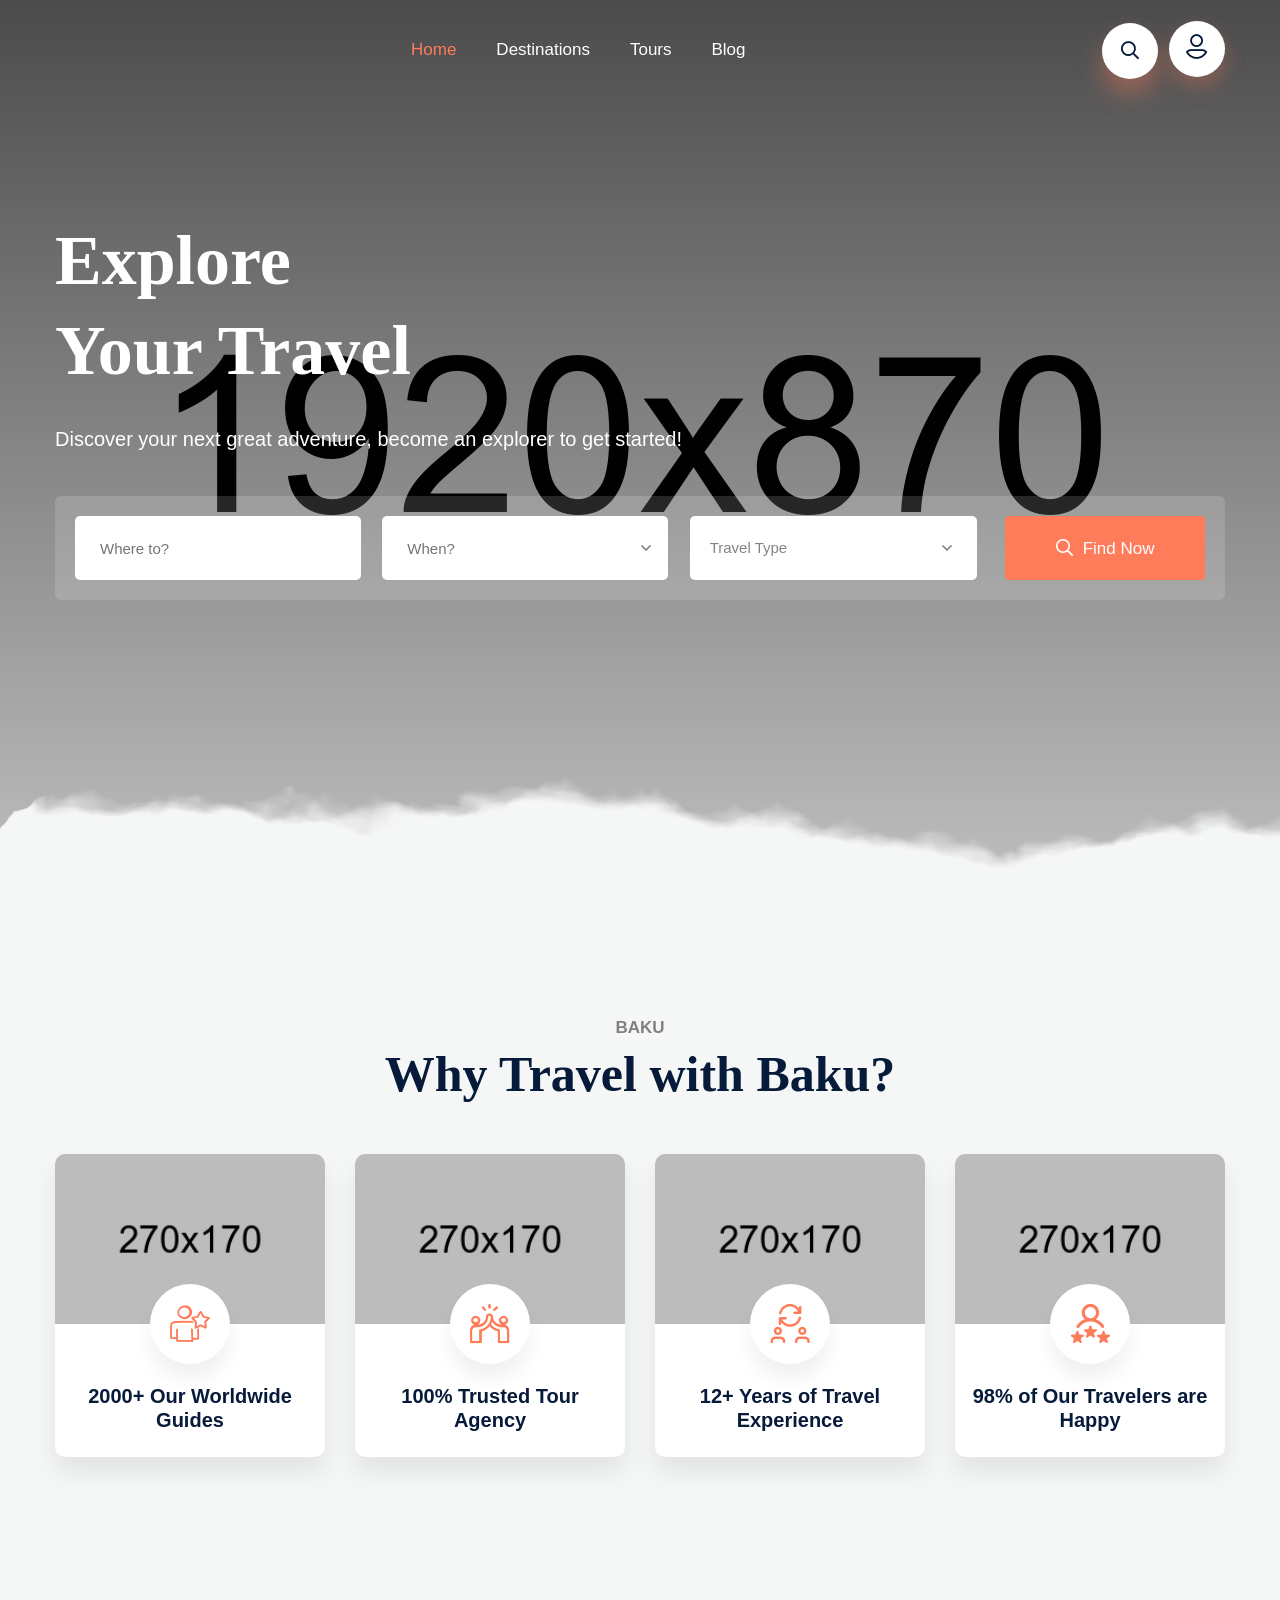
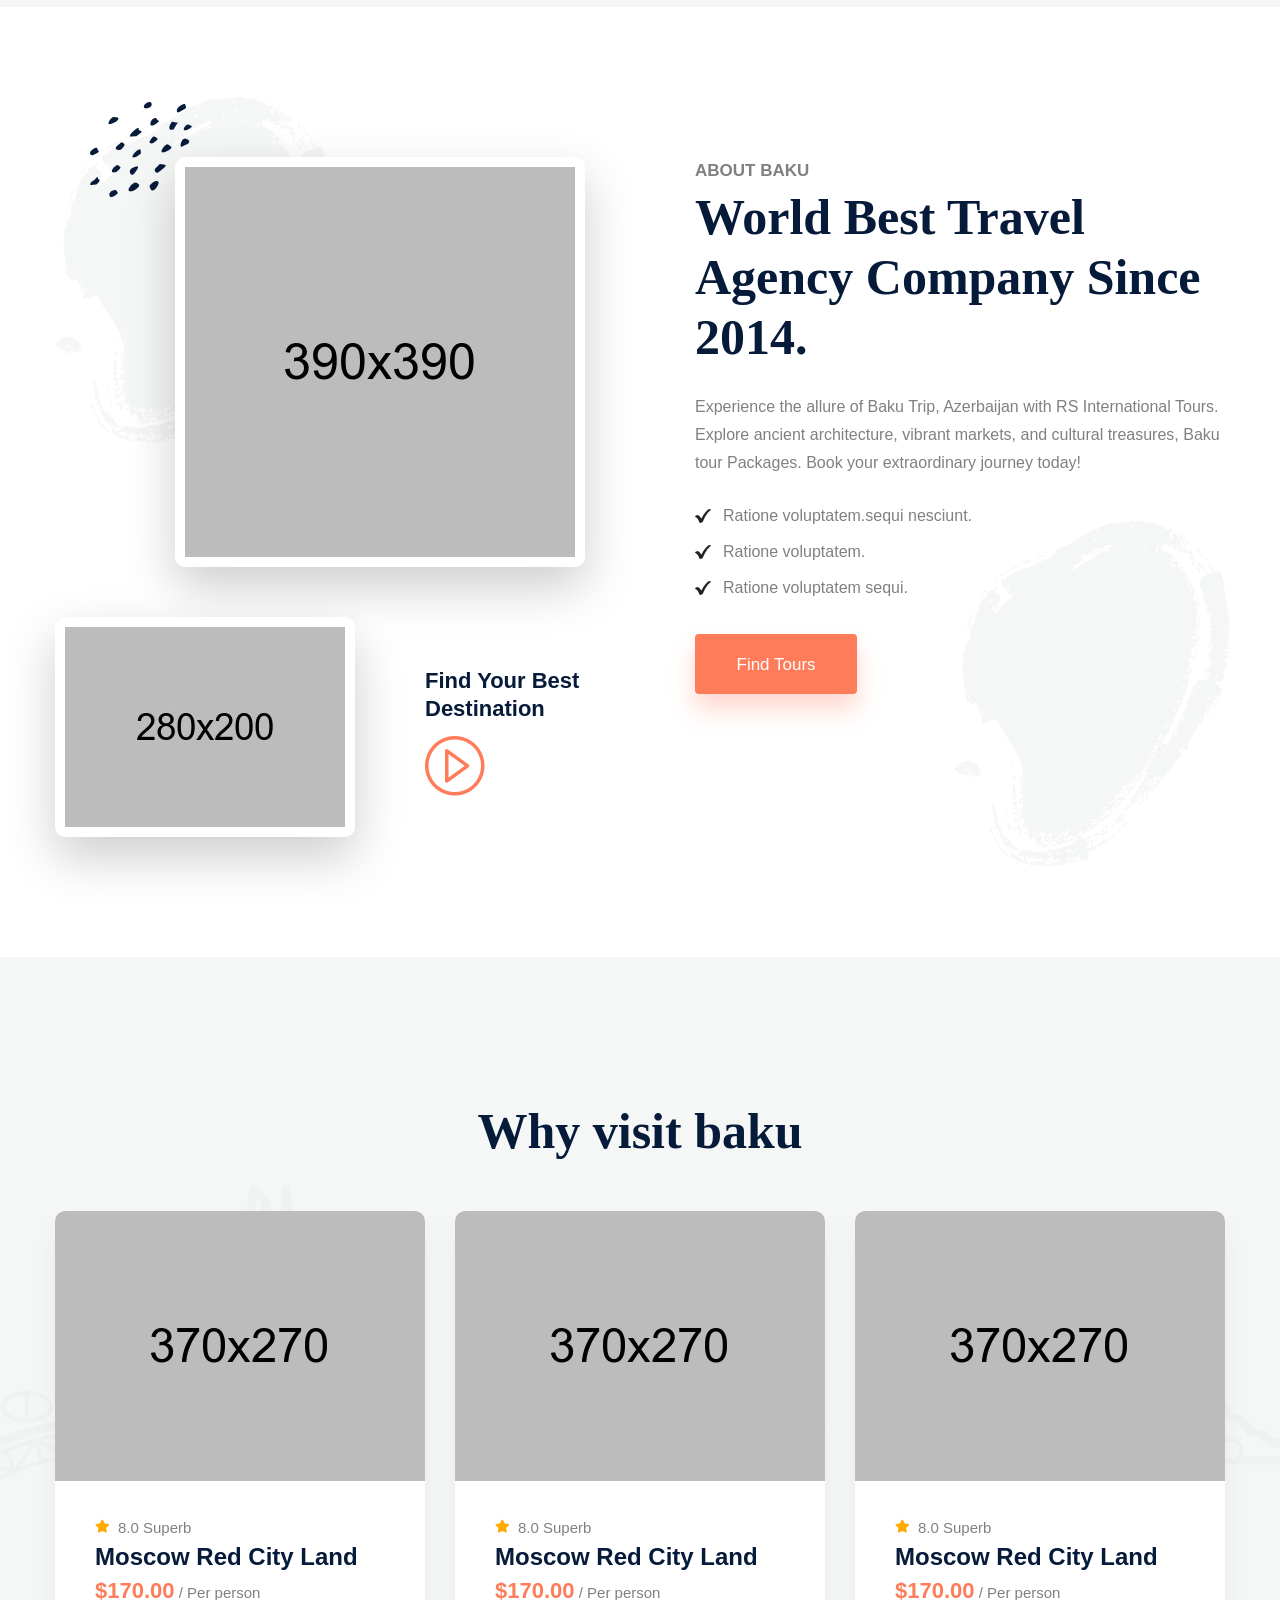
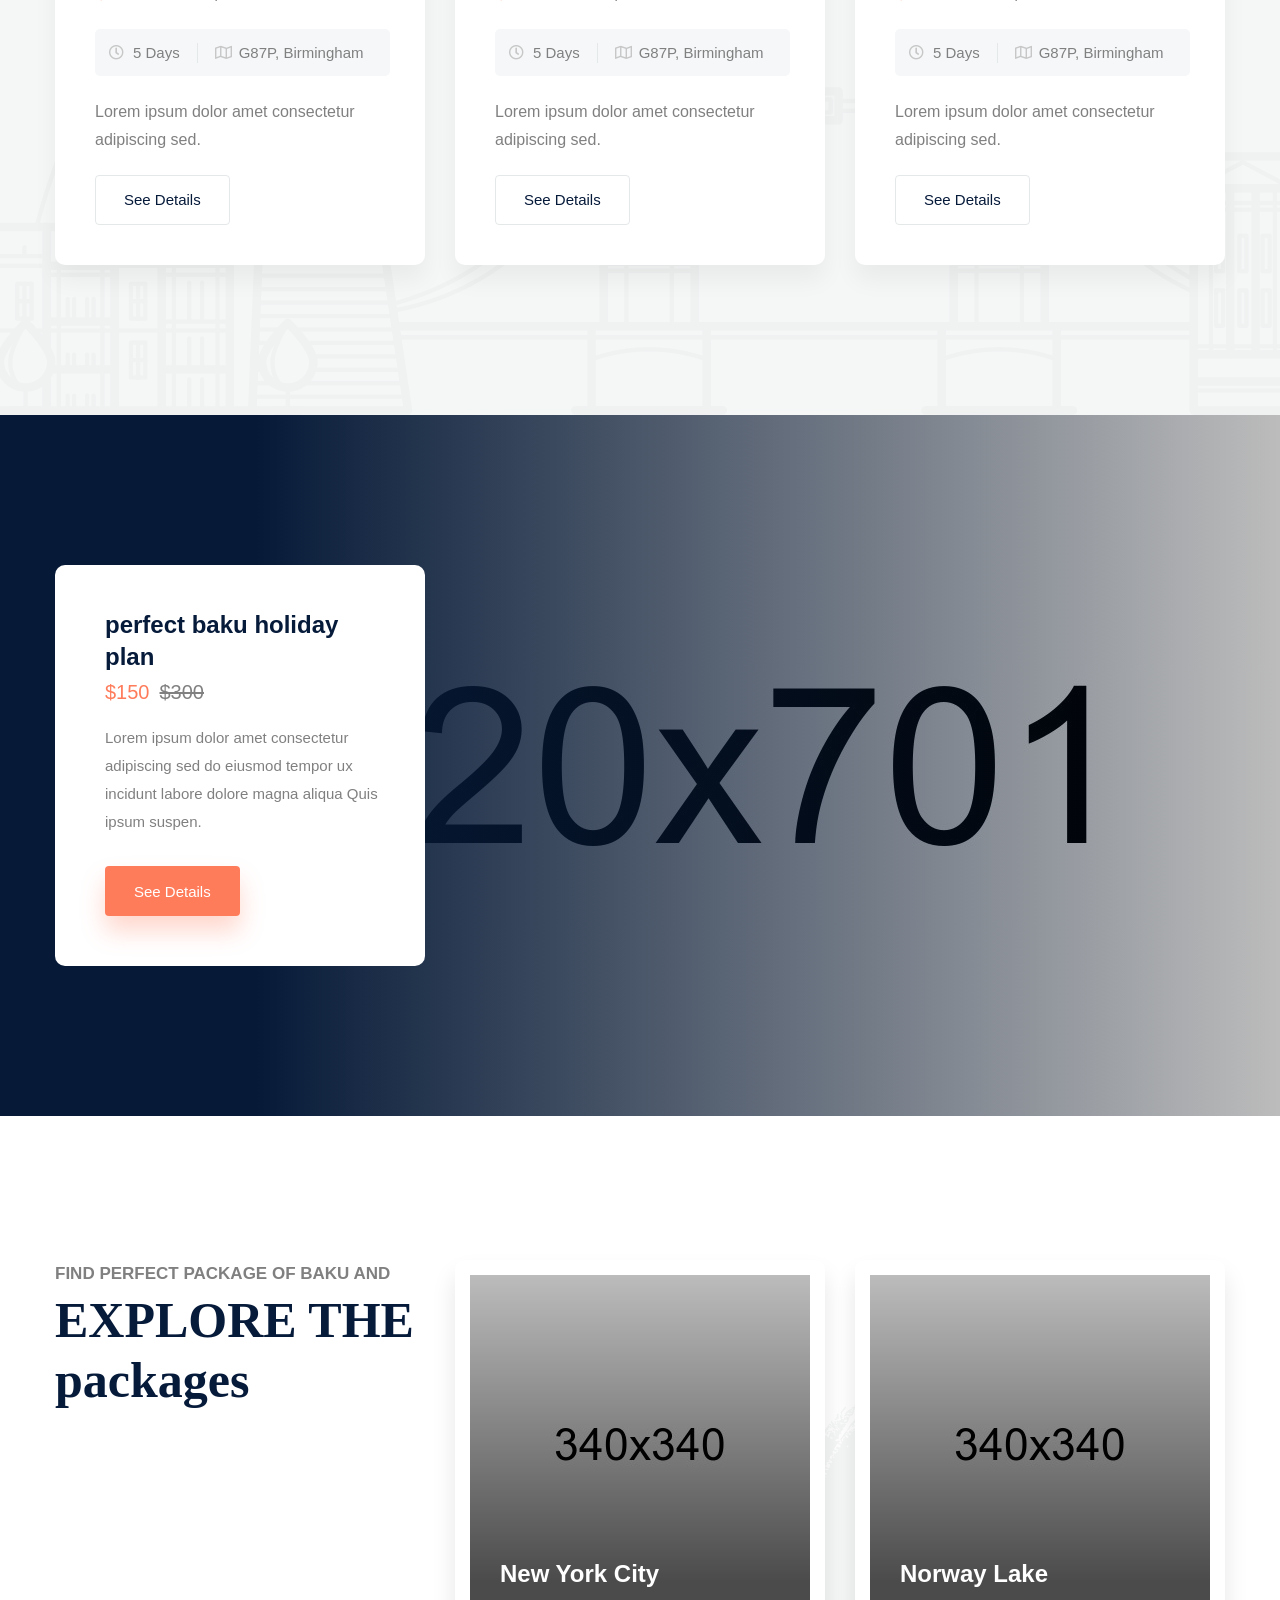
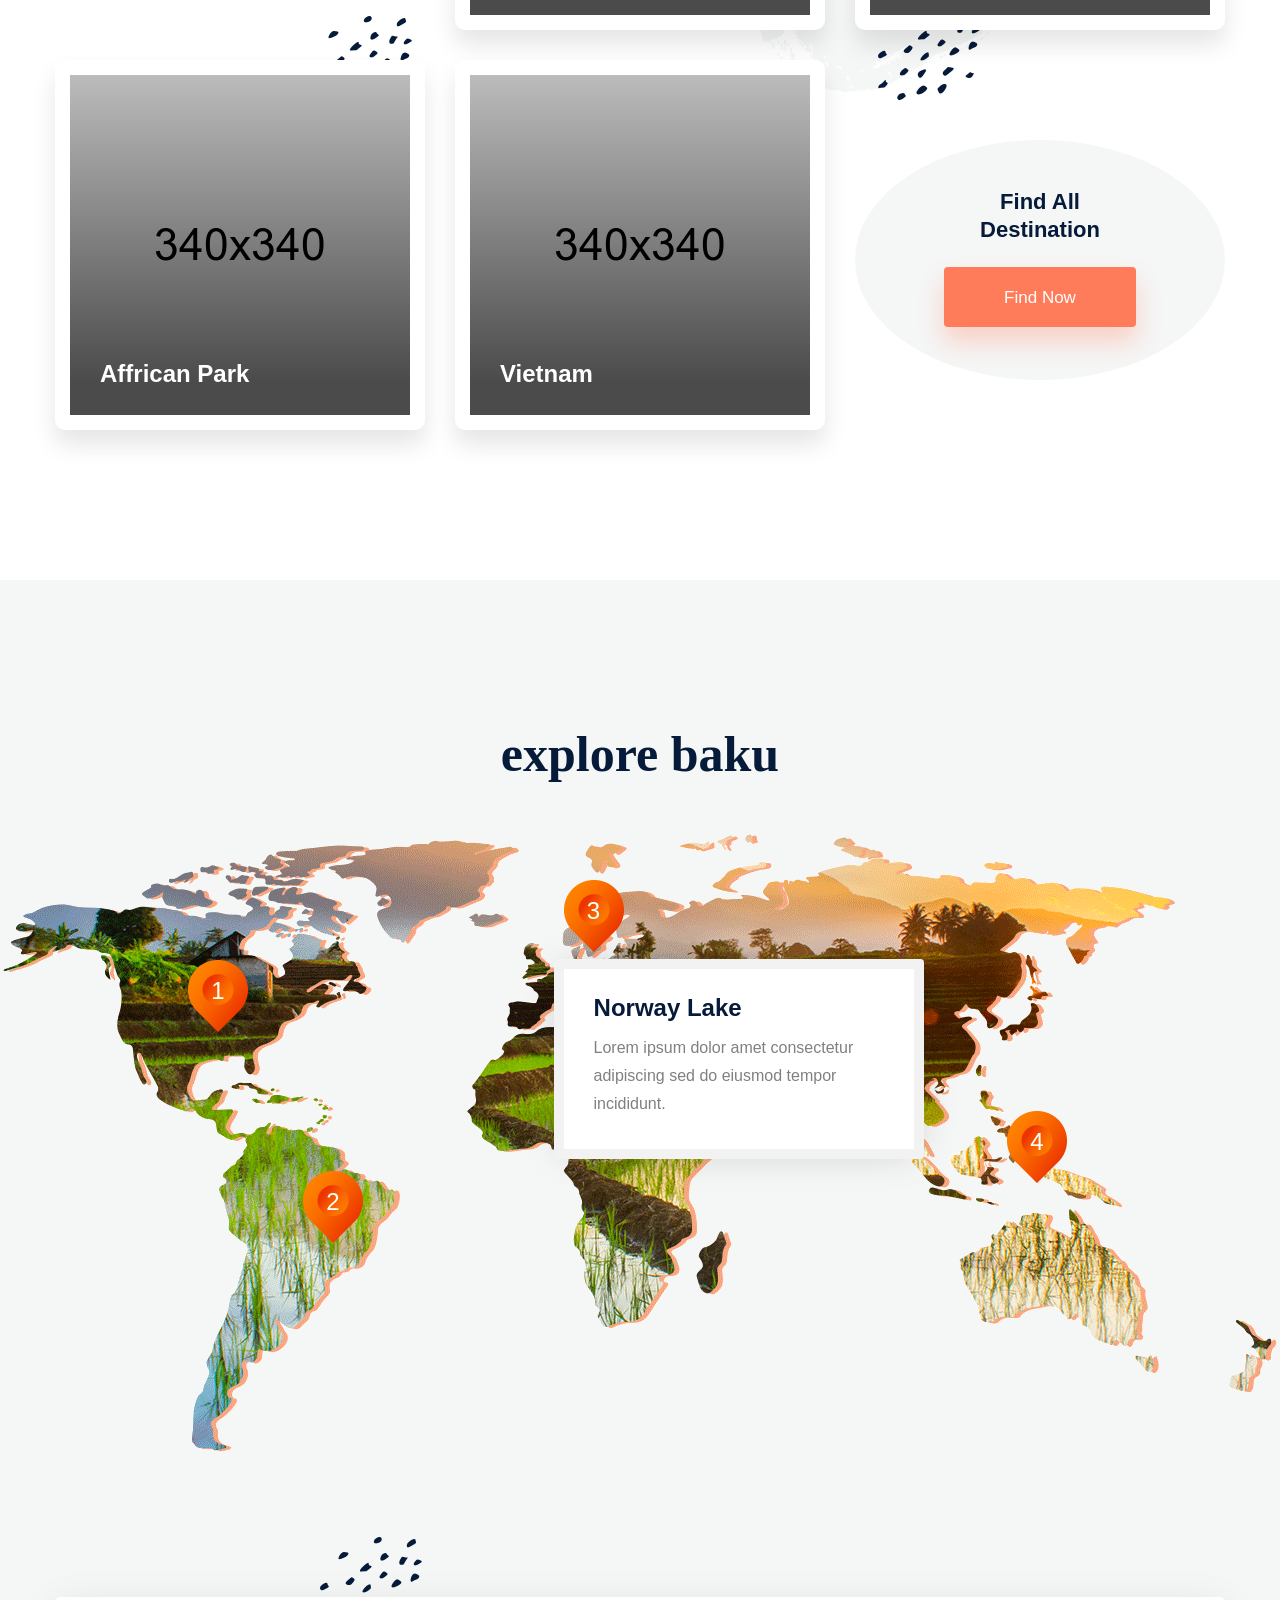
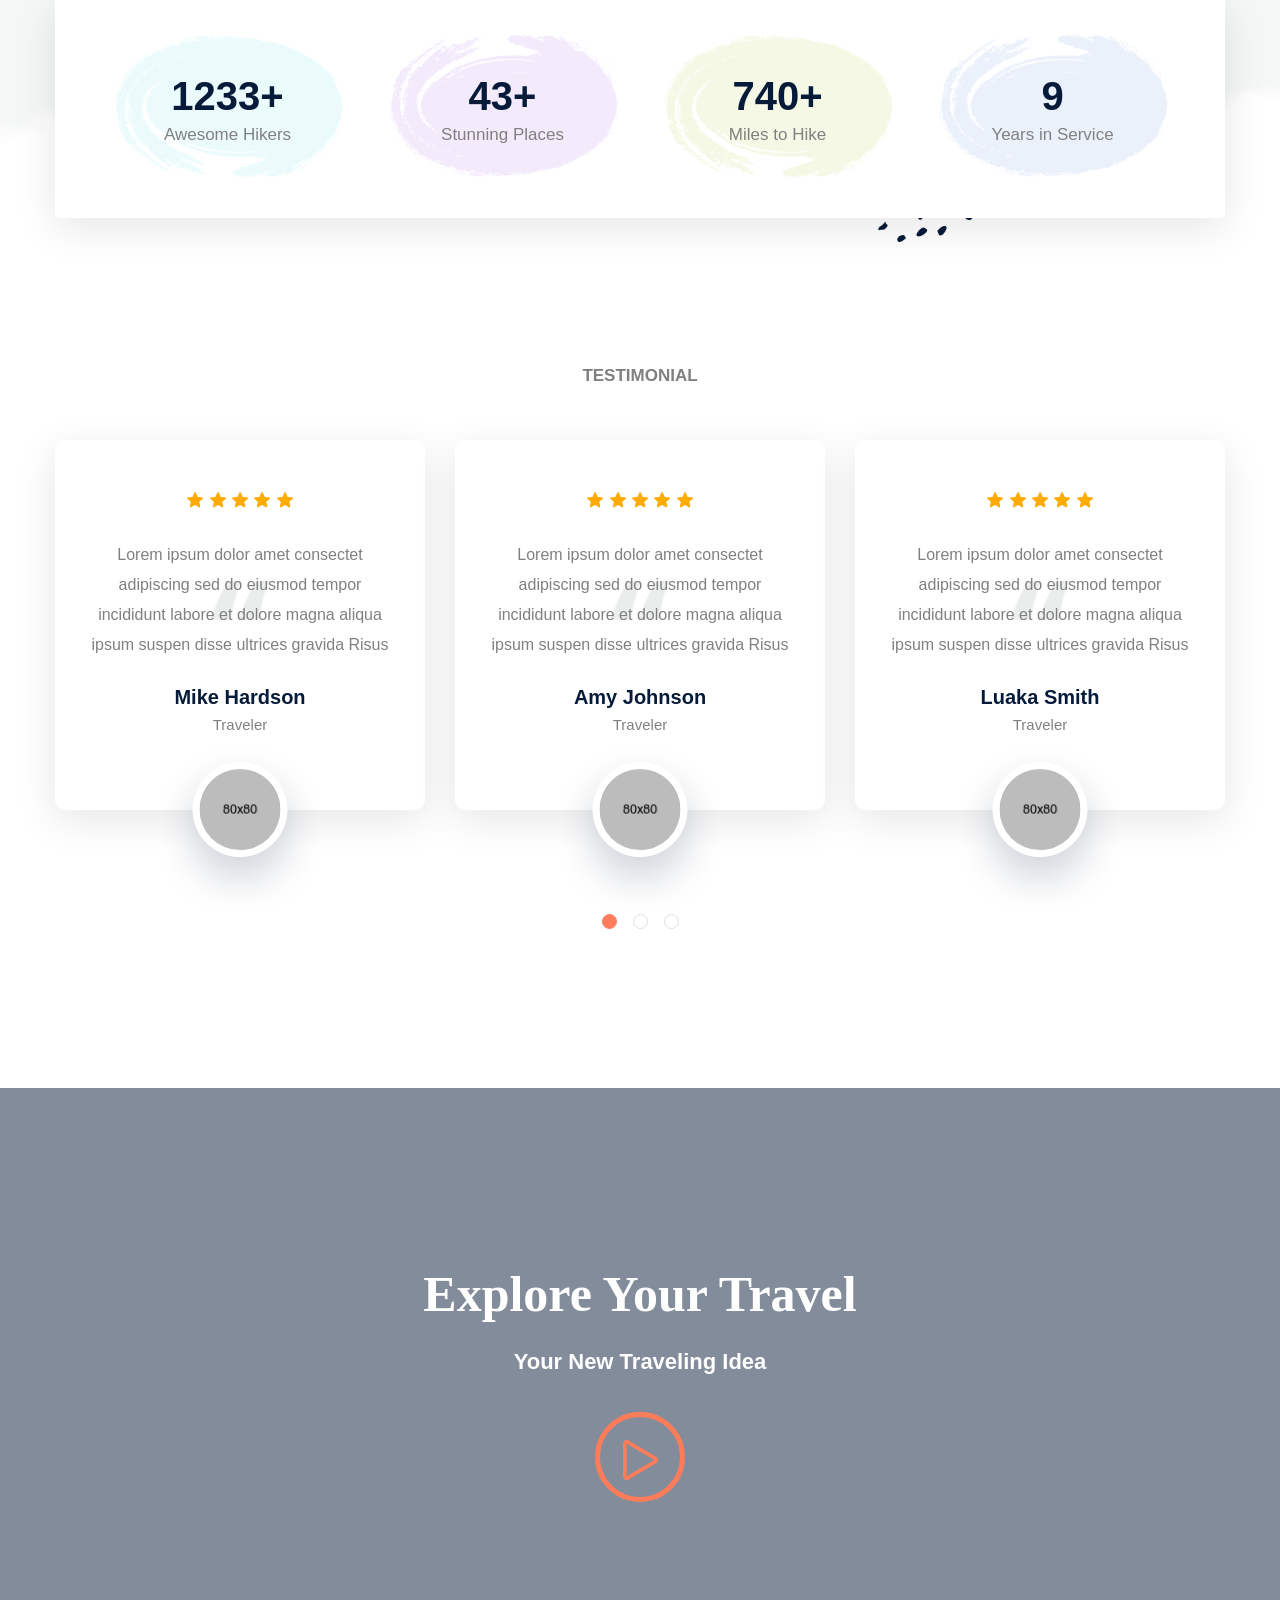
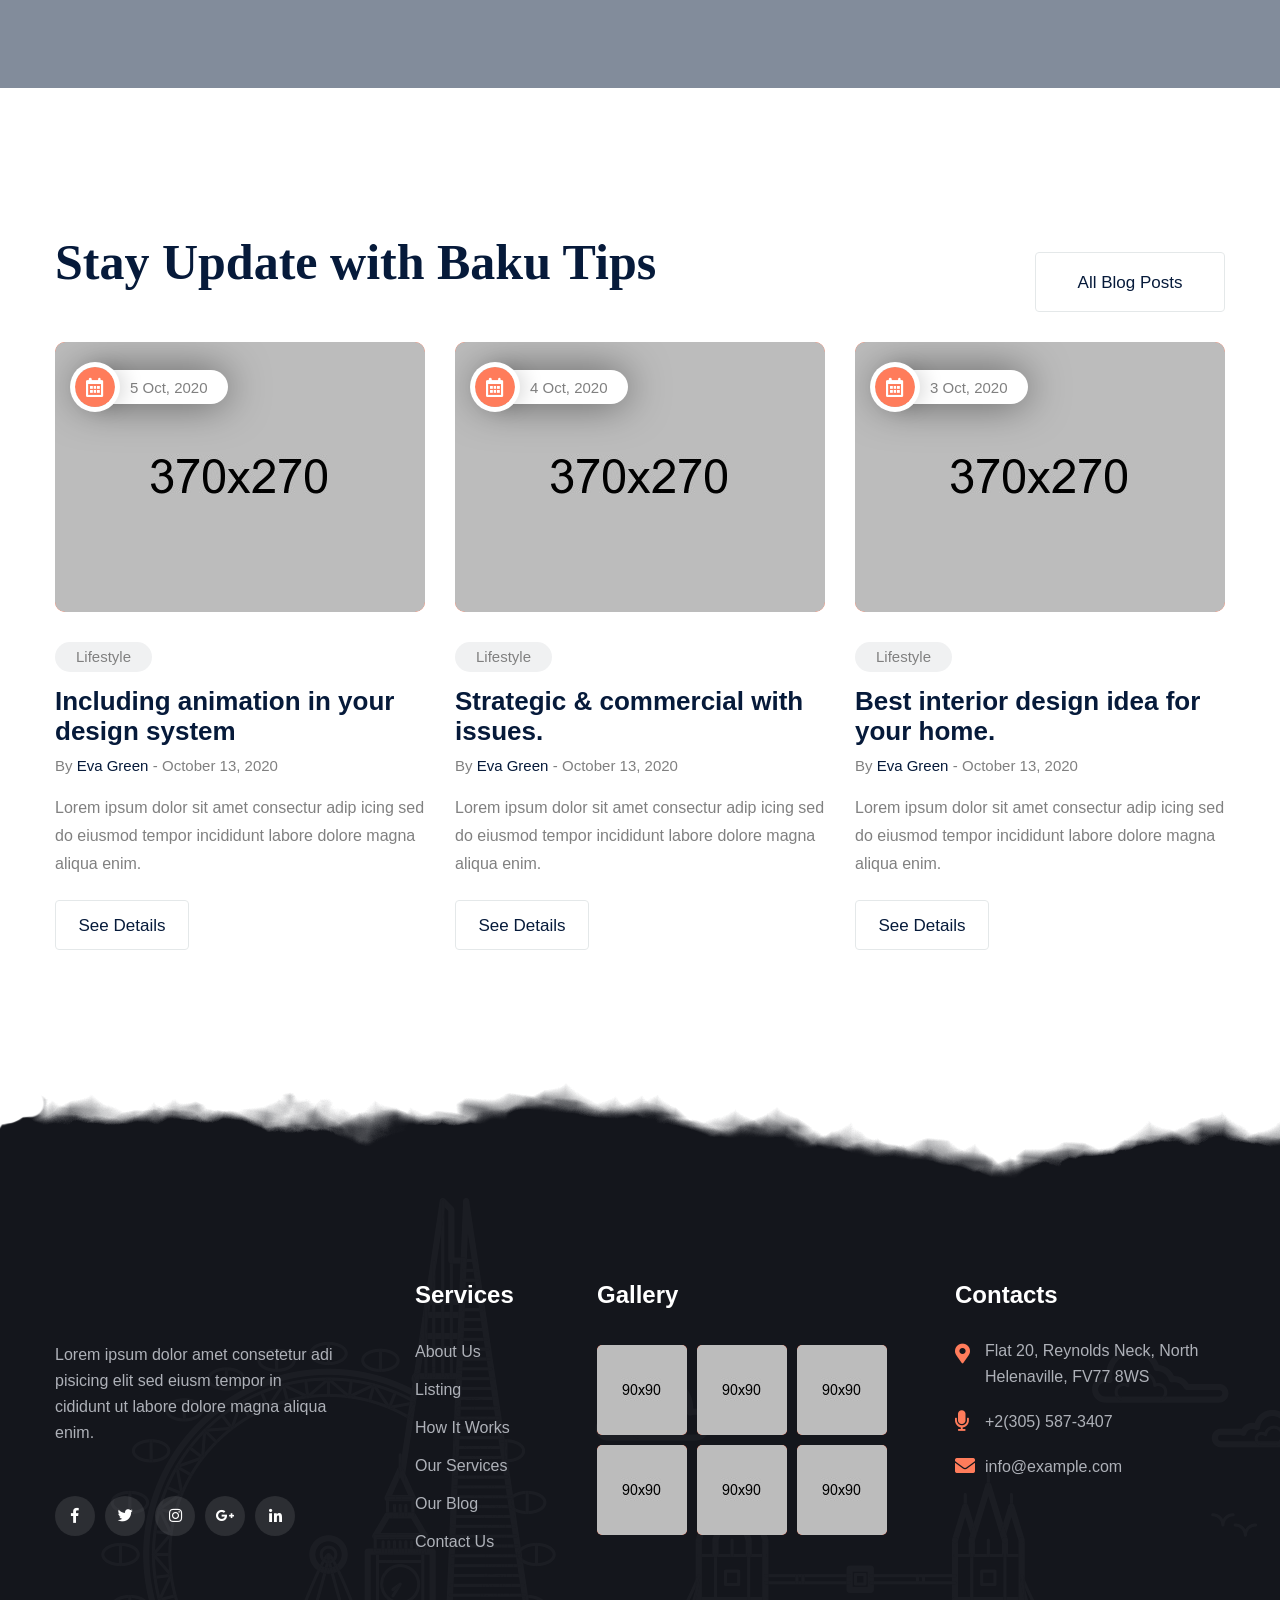
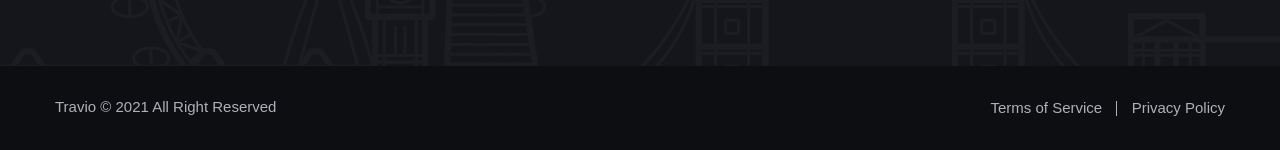
==== commit ca2778f5: "Update index.html" ====
--- a/index.html
+++ b/index.html
@@ -1,4 +1,3 @@
-<<<<<<< HEAD
 <!DOCTYPE html>
 <html lang="en">
 <head>
@@ -1060,1066 +1059,3 @@
 
 </body><!-- End of .page_wrapper -->
 </html>
-=======
-<!DOCTYPE html>
-<html lang="en">
-<head>
-<meta charset="utf-8">
-<meta http-equiv="X-UA-Compatible" content="IE=edge">
-<meta name="viewport" content="width=device-width, initial-scale=1.0, maximum-scale=1.0, user-scalable=0">
-
-<title>Travio - HTML 5 Template Preview</title>
-
-<!-- Fav Icon -->
-<link rel="icon" href="assets/images/favicon.ico" type="image/x-icon">
-
-<!-- Google Fonts -->
-<link href="https://fonts.googleapis.com/css2?family=Playfair+Display:ital,wght@0,400;0,500;0,600;0,700;0,800;0,900;1,400;1,500;1,600;1,700;1,800;1,900&display=swap" rel="stylesheet">
-<link href="https://fonts.googleapis.com/css2?family=Work+Sans:ital,wght@0,300;0,400;0,500;0,600;0,700;0,800;0,900;1,300;1,400;1,500;1,600;1,700;1,800;1,900&display=swap" rel="stylesheet">
-
-<!-- Stylesheets -->
-<link href="assets/css/font-awesome-all.css" rel="stylesheet">
-<link href="assets/css/flaticon.css" rel="stylesheet">
-<link href="assets/css/owl.css" rel="stylesheet">
-<link href="assets/css/bootstrap.css" rel="stylesheet">
-<link href="assets/css/jquery.fancybox.min.css" rel="stylesheet">
-<link href="assets/css/animate.css" rel="stylesheet">
-<link href="assets/css/nice-select.css" rel="stylesheet">
-<link href="assets/css/jquery-ui.css" rel="stylesheet">
-<link href="assets/css/color.css" rel="stylesheet">
-<link href="assets/css/style.css" rel="stylesheet">
-<link href="assets/css/responsive.css" rel="stylesheet">
-
-</head>
-
-
-<!-- page wrapper -->
-<body>
-
-    <div class="boxed_wrapper">
-
-
-        <!-- preloader -->
-        <!-- <div class="loader-wrap">
-            <div class="preloader">
-                <div class="preloader-close">Preloader Close</div>
-                <div id="handle-preloader" class="handle-preloader">
-                    <div class="animation-preloader">
-                        <div class="spinner"></div>
-                        <div class="txt-loading">
-                            <span data-text-preloader="t" class="letters-loading">
-                                R
-                            </span>
-                            <span data-text-preloader="r" class="letters-loading">
-                                S
-                            </span>
-                            <span data-text-preloader="a" class="letters-loading">
-                                T
-                            </span>
-                            <span data-text-preloader="v" class="letters-loading">
-                                r
-                            </span>
-                            <span data-text-preloader="i" class="letters-loading">
-                                a
-                            </span>
-                            <span data-text-preloader="o" class="letters-loading">
-                                e
-                            </span>
-                            <span data-text-preloader="o" class="letters-loading">
-                                L
-                            </span>
-                        </div>
-                    </div>  
-                </div>
-            </div>
-        </div> -->
-        <!-- preloader end -->
-
-
-        <!-- main header -->
-        <header class="main-header style-one">
-            <!-- header-lower -->
-            <div class="header-lower">
-                <div class="auto-container">
-                    <div class="outer-box">
-                        <div class="logo-box">
-                            <figure class="logo"><a href="index.html"><img src="https://rsinternationaltours.com/wp-content/uploads/2023/03/RSinternatinal-logo.png" alt=""></a></figure>
-                        </div>
-                        <div class="menu-area clearfix">
-                            <!--Mobile Navigation Toggler-->
-                            <div class="mobile-nav-toggler">
-                                <i class="icon-bar"></i>
-                                <i class="icon-bar"></i>
-                                <i class="icon-bar"></i>
-                            </div>
-                            <nav class="main-menu navbar-expand-md navbar-light">
-                                <div class="collapse navbar-collapse show clearfix" id="navbarSupportedContent">
-                                    <ul class="navigation clearfix">
-                                        <li class="current dropdown"><a href="index.html">Home</a>
-                                            <ul>
-                                                <li><a href="index.html">Home Page 01</a></li>
-                                               
-                                                   
-                                                </li>
-                                            </ul>
-                                        </li>
-                                        <li class="dropdown"><a href="index.html">Destinations</a>
-                                           
-                                        </li> 
-                                        <li class="dropdown"><a href="index.html">Tours</a>
-                                          
-                                        </li> 
-                                       
-                                       
-                                        <li class="dropdown"><a href="index.html">Blog</a>
-                                            <ul>
-                                                <li><a href="blog.html">Blog Grid</a></li>
-                                                <li><a href="blog-2.html">Blog Standard</a></li>
-                                                <li><a href="blog-details.html">Blog Details</a></li>
-                                            </ul>
-                                        </li>  
-                                        
-                                    </ul>
-                                </div>
-                            </nav>
-                        </div>
-                        <ul class="menu-right-content clearfix">
-                            <li class="search-box-outer">
-                                <div class="dropdown">
-                                    <button class="search-box-btn" type="button" id="dropdownMenu3" data-toggle="dropdown" aria-haspopup="true" aria-expanded="false"><i class="far fa-search"></i></button>
-                                    <div class="dropdown-menu search-panel" aria-labelledby="dropdownMenu3">
-                                        <div class="form-container">
-                                            <form method="post" action="blog.html">
-                                                <div class="form-group">
-                                                    <input type="search" name="search-field" value="" placeholder="Search...." required="">
-                                                    <button type="submit" class="search-btn"><span class="fas fa-search"></span></button>
-                                                </div>
-                                            </form>
-                                        </div>
-                                    </div>
-                                </div>
-                            </li>
-                            <li class="user-link">
-                                <a href="signup.html"><i class="icon-Profile"></i></a>
-                            </li>
-                        </ul>
-                    </div>
-                </div>
-            </div>
-
-            <!--sticky Header-->
-            <div class="sticky-header">
-                <div class="auto-container">
-                    <div class="outer-box">
-                        <div class="logo-box">
-                            <figure class="logo"><a href="index.html"><img src="https://rsinternationaltours.com/wp-content/uploads/2023/03/RSinternatinal-logo.png" alt=""></a></figure>
-                        </div>
-                        <div class="menu-area">
-                            <nav class="main-menu clearfix">
-                                <!--Keep This Empty / Menu will come through Javascript-->
-                            </nav>
-                        </div>
-                        <ul class="menu-right-content clearfix">
-                            <li class="search-box-outer">
-                                <div class="dropdown">
-                                    <button class="search-box-btn" type="button" id="dropdownMenu4" data-toggle="dropdown" aria-haspopup="true" aria-expanded="false"><i class="far fa-search"></i></button>
-                                    <div class="dropdown-menu search-panel" aria-labelledby="dropdownMenu4">
-                                        <div class="form-container">
-                                            <form method="post" action="blog.html">
-                                                <div class="form-group">
-                                                    <input type="search" name="search-field" value="" placeholder="Search...." required="">
-                                                    <button type="submit" class="search-btn"><span class="fas fa-search"></span></button>
-                                                </div>
-                                            </form>
-                                        </div>
-                                    </div>
-                                </div>
-                            </li>
-                            <li class="user-link">
-                                <a href="signup.html"><i class="icon-Profile"></i></a>
-                            </li>
-                        </ul>
-                    </div>
-                </div>
-            </div>
-        </header>
-        <!-- main-header end -->
-
-        <!-- Mobile Menu  -->
-        <div class="mobile-menu">
-            <div class="menu-backdrop"></div>
-            <div class="close-btn"><i class="fas fa-times"></i></div>
-            
-            <nav class="menu-box">
-                <div class="nav-logo"><a href="index.html"><img src="assets/images/logo-2.png" alt="" title=""></a></div>
-                <div class="menu-outer"><!--Here Menu Will Come Automatically Via Javascript / Same Menu as in Header--></div>
-                <div class="contact-info">
-                    <h4>Contact Info</h4>
-                    <ul>
-                        <li>Chicago 12, Melborne City, USA</li>
-                        <li><a href="tel:+8801682648101">+88 01682648101</a></li>
-                        <li><a href="mailto:info@example.com">info@example.com</a></li>
-                    </ul>
-                </div>
-                <div class="social-links">
-                    <ul class="clearfix">
-                        <li><a href="index.html"><span class="fab fa-twitter"></span></a></li>
-                        <li><a href="index.html"><span class="fab fa-facebook-square"></span></a></li>
-                        <li><a href="index.html"><span class="fab fa-pinterest-p"></span></a></li>
-                        <li><a href="index.html"><span class="fab fa-instagram"></span></a></li>
-                        <li><a href="index.html"><span class="fab fa-youtube"></span></a></li>
-                    </ul>
-                </div>
-            </nav>
-        </div><!-- End Mobile Menu -->
-
-
-        <!-- banner-section -->
-        <section class="banner-section" style="background-image: url(assets/images/banner/banner-1.jpg);">
-            <div class="pattern-layer" style="background-image: url(assets/images/shape/shape-1.png);"></div>
-            <div class="auto-container">
-                <div class="content-box">
-                    <h2>Explore <br />Your Travel</h2>
-                    <p>Discover your next great adventure, become an explorer to get started!</p>
-                    <div class="form-inner">
-                        <form action="index.html" method="post" class="booking-form clearfix">
-                            <div class="form-group">
-                                <input type="text" name="service" placeholder="Where to?" required="">
-                            </div>
-                            <div class="form-group input-date">
-                                <i class="far fa-angle-down"></i>
-                                <input type="text" name="date" placeholder="When?" id="datepicker">
-                            </div>
-                            <div class="form-group">
-                                <div class="select-box">
-                                    <select class="wide">
-                                       <option data-display="Travel Type">Travel Type</option>
-                                       <option value="1">Adventure Tours</option>
-                                       <option value="2">City Tours</option>
-                                       <option value="3">Couple Tours</option>
-                                       <option value="4">Group Tours</option>
-                                    </select>
-                                </div>
-                            </div>
-                            <div class="message-btn">
-                                <button type="submit" class="theme-btn"><i class="far fa-search"></i>Find Now</button>
-                            </div>
-                        </form>
-                    </div>
-                </div>
-            </div>
-        </section>
-        <!-- banner-section end -->
-
-
-        <!-- feature-section -->
-        <section class="feature-section centred bg-color-1 sec-pad">
-            <div class="auto-container">
-                <div class="sec-title text-center">
-                    <p>Baku</p>
-                    <h2>Why Travel with Baku?</h2>
-                </div>
-                <div class="row clearfix">
-                    <div class="col-lg-3 col-md-6 col-sm-12 feature-block">
-                        <div class="feature-block-one wow fadeInUp animated animated" data-wow-delay="00ms" data-wow-duration="1500ms">
-                            <div class="inner-box">
-                                <figure class="image-box"><img src="assets/images/resource/feature-1.jpg" alt=""></figure>
-                                <div class="lower-content">
-                                    <div class="icon-box"><i class="icon-1"></i></div>
-                                    <h4>2000+ Our Worldwide Guides</h4>
-                                </div>
-                            </div>
-                        </div>
-                    </div>
-                    <div class="col-lg-3 col-md-6 col-sm-12 feature-block">
-                        <div class="feature-block-one wow fadeInUp animated animated" data-wow-delay="200ms" data-wow-duration="1500ms">
-                            <div class="inner-box">
-                                <figure class="image-box"><img src="assets/images/resource/feature-2.jpg" alt=""></figure>
-                                <div class="lower-content">
-                                    <div class="icon-box"><i class="icon-2"></i></div>
-                                    <h4>100% Trusted Tour Agency</h4>
-                                </div>
-                            </div>
-                        </div>
-                    </div>
-                    <div class="col-lg-3 col-md-6 col-sm-12 feature-block">
-                        <div class="feature-block-one wow fadeInUp animated animated" data-wow-delay="400ms" data-wow-duration="1500ms">
-                            <div class="inner-box">
-                                <figure class="image-box"><img src="assets/images/resource/feature-3.jpg" alt=""></figure>
-                                <div class="lower-content">
-                                    <div class="icon-box"><i class="icon-3"></i></div>
-                                    <h4>12+ Years of Travel Experience</h4>
-                                </div>
-                            </div>
-                        </div>
-                    </div>
-                    <div class="col-lg-3 col-md-6 col-sm-12 feature-block">
-                        <div class="feature-block-one wow fadeInUp animated animated" data-wow-delay="600ms" data-wow-duration="1500ms">
-                            <div class="inner-box">
-                                <figure class="image-box"><img src="assets/images/resource/feature-4.jpg" alt=""></figure>
-                                <div class="lower-content">
-                                    <div class="icon-box"><i class="icon-4"></i></div>
-                                    <h4>98% of Our Travelers are Happy</h4>
-                                </div>
-                            </div>
-                        </div>
-                    </div>
-                </div>
-            </div>
-        </section>
-        <!-- feature-section end -->
-
-
-        <!-- about-section -->
-        <section class="about-section">
-            <div class="pattern-layer" style="background-image: url(assets/images/shape/shape-2.png);"></div>
-            <div class="auto-container">
-                <div class="row clearfix">
-                    <div class="col-lg-6 col-md-12 col-sm-12 image-column">
-                        <div class="image_block_1">
-                            <div class="image-box">
-                                <div class="shape">
-                                    <div class="shape-1" style="background-image: url(assets/images/shape/shape-2.png);"></div>
-                                    <div class="shape-2" style="background-image: url(assets/images/shape/shape-3.png);"></div>
-                                </div>
-                                <figure class="image image-1">
-                                    <img src="assets/images/resource/about-1.jpg" alt="">
-                                    <div class="shape-3" style="background-image: url(assets/images/shape/shape-3.png);"></div>
-                                </figure>
-                                <figure class="image image-2"><img src="assets/images/resource/about-2.jpg" alt=""></figure>
-                                <div class="video-content">
-                                    <h3>Find Your Best Destination</h3>
-                                    <div class="video-btn">
-                                        <a href="https://www.youtube.com/watch?v=nfP5N9Yc72A&amp;t=28s" class="lightbox-image" data-caption=""><i class="icon-Video"></i></a>
-                                    </div>
-                                </div>
-                            </div>
-                        </div>
-                    </div>
-                    <div class="col-lg-6 col-md-12 col-sm-12 content-column">
-                        <div class="content_block_1">
-                            <div class="content-box">
-                                <div class="sec-title">
-                                    <p>About Baku</p>
-                                    <h2>World Best Travel Agency Company Since 2014.</h2>
-                                </div>
-                                <div class="text">
-                                    <p>Experience the allure of Baku Trip, Azerbaijan with RS International Tours. Explore ancient architecture, vibrant markets, and cultural treasures, Baku tour Packages. Book your extraordinary journey today!</p>
-                                </div>
-                                <ul class="list clearfix">
-                                    <li>Ratione voluptatem.sequi nesciunt.</li>
-                                    <li>Ratione voluptatem.</li>
-                                    <li>Ratione voluptatem sequi.</li>
-                                </ul>
-                                <div class="btn-box">
-                                    <a href="tour-1.html" class="theme-btn">Find Tours</a>
-                                </div>
-                            </div>
-                        </div>
-                    </div>
-                </div>
-            </div>
-        </section>
-        <!-- about-section end -->
-
-
-        <!-- tour-section -->
-        <section class="tour-section bg-color-1 sec-pad">
-            <div class="pattern-layer" style="background-image: url(assets/images/shape/shape-4.png);"></div>
-            <div class="auto-container">
-                <div class="sec-title text-center">
-                    <!-- <p>Modern & Beautiful</p> -->
-                    <h2> Why visit baku</h2>
-                </div>
-                <div class="row clearfix">
-                    <div class="col-lg-4 col-md-6 col-sm-12 tour-block">
-                        <div class="tour-block-one wow fadeInUp animated animated" data-wow-delay="00ms" data-wow-duration="1500ms">
-                            <div class="inner-box">
-                                <figure class="image-box">
-                                    <img src="assets/images/tour/tour-1.jpg" alt="">
-                                    <a href="tour-details.html"><i class="fas fa-link"></i></a>
-                                </figure>
-                                <div class="lower-content">
-                                    <div class="rating"><span><i class="fas fa-star"></i>8.0 Superb</span></div>
-                                    <h3><a href="tour-details.html">Moscow Red City Land</a></h3>
-                                    <h4>$170.00<span> / Per person</span></h4>
-                                    <ul class="info clearfix">
-                                        <li><i class="far fa-clock"></i>5 Days</li>
-                                        <li><i class="far fa-map"></i>G87P, Birmingham</li>
-                                    </ul>
-                                    <p>Lorem ipsum dolor amet consectetur adipiscing sed.</p>
-                                    <div class="btn-box">
-                                        <a href="tour-details.html">See Details</a>
-                                    </div>
-                                </div>
-                            </div>
-                        </div>
-                    </div>
-                    <div class="col-lg-4 col-md-6 col-sm-12 tour-block">
-                        <div class="tour-block-one wow fadeInUp animated animated" data-wow-delay="300ms" data-wow-duration="1500ms">
-                            <div class="inner-box">
-                                <figure class="image-box">
-                                    <img src="assets/images/tour/tour-2.jpg" alt="">
-                                    <a href="tour-details.html"><i class="fas fa-link"></i></a>
-                                </figure>
-                                <div class="lower-content">
-                                    <div class="rating"><span><i class="fas fa-star"></i>8.0 Superb</span></div>
-                                    <h3><a href="tour-details.html">Moscow Red City Land</a></h3>
-                                    <h4>$170.00<span> / Per person</span></h4>
-                                    <ul class="info clearfix">
-                                        <li><i class="far fa-clock"></i>5 Days</li>
-                                        <li><i class="far fa-map"></i>G87P, Birmingham</li>
-                                    </ul>
-                                    <p>Lorem ipsum dolor amet consectetur adipiscing sed.</p>
-                                    <div class="btn-box">
-                                        <a href="tour-details.html">See Details</a>
-                                    </div>
-                                </div>
-                            </div>
-                        </div>
-                    </div>
-                    <div class="col-lg-4 col-md-6 col-sm-12 tour-block">
-                        <div class="tour-block-one wow fadeInUp animated animated" data-wow-delay="600ms" data-wow-duration="1500ms">
-                            <div class="inner-box">
-                                <figure class="image-box">
-                                    <img src="assets/images/tour/tour-3.jpg" alt="">
-                                    <a href="tour-details.html"><i class="fas fa-link"></i></a>
-                                </figure>
-                                <div class="lower-content">
-                                    <div class="rating"><span><i class="fas fa-star"></i>8.0 Superb</span></div>
-                                    <h3><a href="tour-details.html">Moscow Red City Land</a></h3>
-                                    <h4>$170.00<span> / Per person</span></h4>
-                                    <ul class="info clearfix">
-                                        <li><i class="far fa-clock"></i>5 Days</li>
-                                        <li><i class="far fa-map"></i>G87P, Birmingham</li>
-                                    </ul>
-                                    <p>Lorem ipsum dolor amet consectetur adipiscing sed.</p>
-                                    <div class="btn-box">
-                                        <a href="tour-details.html">See Details</a>
-                                    </div>
-                                </div>
-                            </div>
-                        </div>
-                    </div>
-                </div>
-            </div>
-        </section>
-        <!-- tour-section end -->
-
-
-        <!-- deals-section -->
-        <section class="deals-section" style="background-image: url(assets/images/background/deals-1.jpg);">
-            <div class="auto-container">
-                <div class="content_block_2">
-                    <div class="content-box">
-                        <h3> perfect baku holiday  <br />plan</h3>
-                        <div class="price"><h4>$150</h4><del>$300</del></div>
-                        <p>Lorem ipsum dolor amet consectetur adipiscing sed do eiusmod tempor ux incidunt labore dolore magna aliqua Quis ipsum suspen.</p>
-                        <a href="tour-details.html" class="theme-btn">See Details</a>
-                    </div>
-                </div>
-            </div>
-        </section>
-        <!-- deals-section end -->
-
-
-        <!-- place-section -->
-        <section class="place-section sec-pad">
-            <div class="anim-icon">
-                <div class="icon anim-icon-1" style="background-image: url(assets/images/icons/anim-icon-1.png);"></div>
-                <div class="icon anim-icon-2" style="background-image: url(assets/images/shape/shape-3.png);"></div>
-                <div class="icon anim-icon-3" style="background-image: url(assets/images/shape/shape-3.png);"></div>
-            </div>
-            <div class="auto-container">
-                <div class="row clearfix">
-                    <div class="col-lg-4 col-md-6 col-sm-12 title-column">
-                        <div class="sec-title">
-                            <p>find perfect package of baku  and</p>
-                            <h2> EXPLORE THE packages </h2>
-                            
-                        </div>
-                        <div class="text">
-                           
-                        </div>
-                    </div>
-                    <div class="col-lg-4 col-md-6 col-sm-12 place-block">
-                        <div class="place-block-one">
-                            <div class="inner-box">
-                                <figure class="image-box"><img src="assets/images/resource/place-1.jpg" alt=""></figure>
-                                <div class="text">
-                                    <h3><a href="destination-details.html">New York City</a></h3>
-                                </div>
-                            </div>
-                        </div>
-                    </div>
-                    <div class="col-lg-4 col-md-6 col-sm-12 place-block">
-                        <div class="place-block-one">
-                            <div class="inner-box">
-                                <figure class="image-box"><img src="assets/images/resource/place-2.jpg" alt=""></figure>
-                                <div class="text">
-                                    <h3><a href="destination-details.html">Norway Lake</a></h3>
-                                </div>
-                            </div>
-                        </div>
-                    </div>
-                    <div class="col-lg-4 col-md-6 col-sm-12 place-block">
-                        <div class="place-block-one">
-                            <div class="inner-box">
-                                <figure class="image-box"><img src="assets/images/resource/place-3.jpg" alt=""></figure>
-                                <div class="text">
-                                    <h3><a href="destination-details.html">Affrican Park</a></h3>
-                                </div>
-                            </div>
-                        </div>
-                    </div>
-                    <div class="col-lg-4 col-md-6 col-sm-12 place-block">
-                        <div class="place-block-one">
-                            <div class="inner-box">
-                                <figure class="image-box"><img src="assets/images/resource/place-4.jpg" alt=""></figure>
-                                <div class="text">
-                                    <h3><a href="destination-details.html">Vietnam</a></h3>
-                                </div>
-                            </div>
-                        </div>
-                    </div>
-                    <div class="col-lg-4 col-md-6 col-sm-12 link-column">
-                        <div class="link-box centred">
-                            <h3>Find All <br />Destination</h3>
-                            <a href="destination.html" class="theme-btn">Find Now</a>
-                        </div>
-                    </div>
-                </div>
-            </div>
-        </section>
-        <!-- place-section end -->
-
-
-        <!-- map-section -->
-        <section class="map-section bg-color-1">
-            <div class="pattern-layer" style="background-image: url(assets/images/shape/shape-9.png);"></div>
-            <div class="outer-container">
-                <div class="sec-title centred">
-                    <!-- <p>explore baku </p> -->
-                    <h2>explore baku </h2>
-                </div>
-                <div class="map-inner" style="background-image: url(assets/images/shape/map-1.png);">
-                    <div class="map-content clearfix">
-                        <div class="single-location-box">
-                            <figure class="map-marker">
-                                <img src="assets/images/icons/marker-1.png" alt="">
-                                <span>1</span>
-                            </figure>
-                            <div class="address-box">
-                                <h3>Moscow City</h3>
-                                <p>Lorem ipsum dolor amet consectetur adipiscing sed do eiusmod tempor incididunt.</p>
-                            </div>
-                        </div>
-                        <div class="single-location-box">
-                            <figure class="map-marker">
-                                <img src="assets/images/icons/marker-1.png" alt="">
-                                <span>2</span>
-                            </figure>
-                            <div class="address-box">
-                                <h3>Affrican Park</h3>
-                                <p>Lorem ipsum dolor amet consectetur adipiscing sed do eiusmod tempor incididunt.</p>
-                            </div>
-                        </div>
-                        <div class="single-location-box current">
-                            <figure class="map-marker">
-                                <img src="assets/images/icons/marker-1.png" alt="">
-                                <span>3</span>
-                            </figure>
-                            <div class="address-box">
-                                <h3>Norway Lake</h3>
-                                <p>Lorem ipsum dolor amet consectetur adipiscing sed do eiusmod tempor incididunt.</p>
-                            </div>
-                        </div>
-                        <div class="single-location-box">
-                            <figure class="map-marker">
-                                <img src="assets/images/icons/marker-1.png" alt="">
-                                <span>4</span>
-                            </figure>
-                            <div class="address-box">
-                                <h3>New York City</h3>
-                                <p>Lorem ipsum dolor amet consectetur adipiscing sed do eiusmod tempor incididunt.</p>
-                            </div>
-                        </div>
-                    </div>
-                </div>
-            </div>
-        </section>
-        <!-- map-section end -->
-
-
-        <!-- funfact-section -->
-        <section class="funfact-section centred">
-            <div class="anim-icon">
-                <div class="icon anim-icon-1" style="background-image: url(assets/images/shape/shape-3.png);"></div>
-                <div class="icon anim-icon-2" style="background-image: url(assets/images/shape/shape-3.png);"></div>
-            </div>
-            <div class="auto-container">
-                <div class="inner-container">
-                    <div class="row clearfix">
-                        <div class="col-lg-3 col-md-6 col-sm-12 counter-block">
-                            <div class="counter-block-one">
-                                <div class="inner-box">
-                                    <div class="pattern" style="background-image: url(assets/images/shape/shape-5.png);"></div>
-                                    <div class="count-outer count-box">
-                                        <span class="count-text" data-speed="1500" data-stop="2000">0</span><span>+</span>
-                                        <p>Awesome Hikers</p>
-                                    </div>
-                                </div>
-                            </div>
-                        </div>
-                        <div class="col-lg-3 col-md-6 col-sm-12 counter-block">
-                            <div class="counter-block-one">
-                                <div class="inner-box">
-                                    <div class="pattern" style="background-image: url(assets/images/shape/shape-6.png);"></div>
-                                    <div class="count-outer count-box">
-                                        <span class="count-text" data-speed="1500" data-stop="70">0</span><span>+</span>
-                                        <p>Stunning Places</p>
-                                    </div>
-                                </div>
-                            </div>
-                        </div>
-                        <div class="col-lg-3 col-md-6 col-sm-12 counter-block">
-                            <div class="counter-block-one">
-                                <div class="inner-box">
-                                    <div class="pattern" style="background-image: url(assets/images/shape/shape-7.png);"></div>
-                                    <div class="count-outer count-box">
-                                        <span class="count-text" data-speed="1500" data-stop="1200">0</span><span>+</span>
-                                        <p>Miles to Hike</p>
-                                    </div>
-                                </div>
-                            </div>
-                        </div>
-                        <div class="col-lg-3 col-md-6 col-sm-12 counter-block">
-                            <div class="counter-block-one">
-                                <div class="inner-box">
-                                    <div class="pattern" style="background-image: url(assets/images/shape/shape-8.png);"></div>
-                                    <div class="count-outer count-box">
-                                        <span class="count-text" data-speed="1500" data-stop="15">0</span>
-                                        <p>Years in Service</p>
-                                    </div>
-                                </div>
-                            </div>
-                        </div>
-                    </div>
-                </div>
-            </div>
-        </section>
-        <!-- funfact-section end -->
-
-
-        <!-- testimonial-section -->
-        <section class="testimonial-section sec-pad centred">
-            <div class="auto-container">
-                <div class="sec-title centred">
-                    <p>testimonial </p>
-                    <!-- <h2>Top Reviews for Travio</h2> -->
-                </div>
-                <div class="three-item-carousel owl-carousel owl-theme owl-nav-none">
-                    <div class="testimonial-block-one">
-                        <div class="inner-box">
-                            <ul class="rating-box clearfix">
-                                <li><i class="icon-Star"></i></li>
-                                <li><i class="icon-Star"></i></li>
-                                <li><i class="icon-Star"></i></li>
-                                <li><i class="icon-Star"></i></li>
-                                <li><i class="icon-Star"></i></li>
-                            </ul>
-                            <div class="text">
-                                <div class="icon" style="background-image: url(assets/images/icons/quote-1.png);"></div>
-                                <p>Lorem ipsum dolor amet consectet adipiscing sed do eiusmod tempor incididunt labore et dolore magna aliqua ipsum suspen disse ultrices gravida Risus</p>
-                            </div>
-                            <div class="author-box">
-                                <h4>Mike Hardson</h4>
-                                <span class="designation">Traveler</span>
-                                <figure class="thumb-box"><img src="assets/images/resource/testimonial-1.png" alt=""></figure>
-                            </div>
-                        </div>
-                    </div>
-                    <div class="testimonial-block-one">
-                        <div class="inner-box">
-                            <ul class="rating-box clearfix">
-                                <li><i class="icon-Star"></i></li>
-                                <li><i class="icon-Star"></i></li>
-                                <li><i class="icon-Star"></i></li>
-                                <li><i class="icon-Star"></i></li>
-                                <li><i class="icon-Star"></i></li>
-                            </ul>
-                            <div class="text">
-                                <div class="icon" style="background-image: url(assets/images/icons/quote-1.png);"></div>
-                                <p>Lorem ipsum dolor amet consectet adipiscing sed do eiusmod tempor incididunt labore et dolore magna aliqua ipsum suspen disse ultrices gravida Risus</p>
-                            </div>
-                            <div class="author-box">
-                                <h4>Amy Johnson</h4>
-                                <span class="designation">Traveler</span>
-                                <figure class="thumb-box"><img src="assets/images/resource/testimonial-2.png" alt=""></figure>
-                            </div>
-                        </div>
-                    </div>
-                    <div class="testimonial-block-one">
-                        <div class="inner-box">
-                            <ul class="rating-box clearfix">
-                                <li><i class="icon-Star"></i></li>
-                                <li><i class="icon-Star"></i></li>
-                                <li><i class="icon-Star"></i></li>
-                                <li><i class="icon-Star"></i></li>
-                                <li><i class="icon-Star"></i></li>
-                            </ul>
-                            <div class="text">
-                                <div class="icon" style="background-image: url(assets/images/icons/quote-1.png);"></div>
-                                <p>Lorem ipsum dolor amet consectet adipiscing sed do eiusmod tempor incididunt labore et dolore magna aliqua ipsum suspen disse ultrices gravida Risus</p>
-                            </div>
-                            <div class="author-box">
-                                <h4>Luaka Smith</h4>
-                                <span class="designation">Traveler</span>
-                                <figure class="thumb-box"><img src="assets/images/resource/testimonial-3.png" alt=""></figure>
-                            </div>
-                        </div>
-                    </div>
-                    <div class="testimonial-block-one">
-                        <div class="inner-box">
-                            <ul class="rating-box clearfix">
-                                <li><i class="icon-Star"></i></li>
-                                <li><i class="icon-Star"></i></li>
-                                <li><i class="icon-Star"></i></li>
-                                <li><i class="icon-Star"></i></li>
-                                <li><i class="icon-Star"></i></li>
-                            </ul>
-                            <div class="text">
-                                <div class="icon" style="background-image: url(assets/images/icons/quote-1.png);"></div>
-                                <p>Lorem ipsum dolor amet consectet adipiscing sed do eiusmod tempor incididunt labore et dolore magna aliqua ipsum suspen disse ultrices gravida Risus</p>
-                            </div>
-                            <div class="author-box">
-                                <h4>Mike Hardson</h4>
-                                <span class="designation">Traveler</span>
-                                <figure class="thumb-box"><img src="assets/images/resource/testimonial-1.png" alt=""></figure>
-                            </div>
-                        </div>
-                    </div>
-                    <div class="testimonial-block-one">
-                        <div class="inner-box">
-                            <ul class="rating-box clearfix">
-                                <li><i class="icon-Star"></i></li>
-                                <li><i class="icon-Star"></i></li>
-                                <li><i class="icon-Star"></i></li>
-                                <li><i class="icon-Star"></i></li>
-                                <li><i class="icon-Star"></i></li>
-                            </ul>
-                            <div class="text">
-                                <div class="icon" style="background-image: url(assets/images/icons/quote-1.png);"></div>
-                                <p>Lorem ipsum dolor amet consectet adipiscing sed do eiusmod tempor incididunt labore et dolore magna aliqua ipsum suspen disse ultrices gravida Risus</p>
-                            </div>
-                            <div class="author-box">
-                                <h4>Amy Johnson</h4>
-                                <span class="designation">Traveler</span>
-                                <figure class="thumb-box"><img src="assets/images/resource/testimonial-2.png" alt=""></figure>
-                            </div>
-                        </div>
-                    </div>
-                    <div class="testimonial-block-one">
-                        <div class="inner-box">
-                            <ul class="rating-box clearfix">
-                                <li><i class="icon-Star"></i></li>
-                                <li><i class="icon-Star"></i></li>
-                                <li><i class="icon-Star"></i></li>
-                                <li><i class="icon-Star"></i></li>
-                                <li><i class="icon-Star"></i></li>
-                            </ul>
-                            <div class="text">
-                                <div class="icon" style="background-image: url(assets/images/icons/quote-1.png);"></div>
-                                <p>Lorem ipsum dolor amet consectet adipiscing sed do eiusmod tempor incididunt labore et dolore magna aliqua ipsum suspen disse ultrices gravida Risus</p>
-                            </div>
-                            <div class="author-box">
-                                <h4>Luaka Smith</h4>
-                                <span class="designation">Traveler</span>
-                                <figure class="thumb-box"><img src="assets/images/resource/testimonial-3.png" alt=""></figure>
-                            </div>
-                        </div>
-                    </div>
-                    <div class="testimonial-block-one">
-                        <div class="inner-box">
-                            <ul class="rating-box clearfix">
-                                <li><i class="icon-Star"></i></li>
-                                <li><i class="icon-Star"></i></li>
-                                <li><i class="icon-Star"></i></li>
-                                <li><i class="icon-Star"></i></li>
-                                <li><i class="icon-Star"></i></li>
-                            </ul>
-                            <div class="text">
-                                <div class="icon" style="background-image: url(assets/images/icons/quote-1.png);"></div>
-                                <p>Lorem ipsum dolor amet consectet adipiscing sed do eiusmod tempor incididunt labore et dolore magna aliqua ipsum suspen disse ultrices gravida Risus</p>
-                            </div>
-                            <div class="author-box">
-                                <h4>Mike Hardson</h4>
-                                <span class="designation">Traveler</span>
-                                <figure class="thumb-box"><img src="assets/images/resource/testimonial-1.png" alt=""></figure>
-                            </div>
-                        </div>
-                    </div>
-                    <div class="testimonial-block-one">
-                        <div class="inner-box">
-                            <ul class="rating-box clearfix">
-                                <li><i class="icon-Star"></i></li>
-                                <li><i class="icon-Star"></i></li>
-                                <li><i class="icon-Star"></i></li>
-                                <li><i class="icon-Star"></i></li>
-                                <li><i class="icon-Star"></i></li>
-                            </ul>
-                            <div class="text">
-                                <div class="icon" style="background-image: url(assets/images/icons/quote-1.png);"></div>
-                                <p>Lorem ipsum dolor amet consectet adipiscing sed do eiusmod tempor incididunt labore et dolore magna aliqua ipsum suspen disse ultrices gravida Risus</p>
-                            </div>
-                            <div class="author-box">
-                                <h4>Amy Johnson</h4>
-                                <span class="designation">Traveler</span>
-                                <figure class="thumb-box"><img src="assets/images/resource/testimonial-2.png" alt=""></figure>
-                            </div>
-                        </div>
-                    </div>
-                    <div class="testimonial-block-one">
-                        <div class="inner-box">
-                            <ul class="rating-box clearfix">
-                                <li><i class="icon-Star"></i></li>
-                                <li><i class="icon-Star"></i></li>
-                                <li><i class="icon-Star"></i></li>
-                                <li><i class="icon-Star"></i></li>
-                                <li><i class="icon-Star"></i></li>
-                            </ul>
-                            <div class="text">
-                                <div class="icon" style="background-image: url(assets/images/icons/quote-1.png);"></div>
-                                <p>Lorem ipsum dolor amet consectet adipiscing sed do eiusmod tempor incididunt labore et dolore magna aliqua ipsum suspen disse ultrices gravida Risus</p>
-                            </div>
-                            <div class="author-box">
-                                <h4>Luaka Smith</h4>
-                                <span class="designation">Traveler</span>
-                                <figure class="thumb-box"><img src="assets/images/resource/testimonial-3.png" alt=""></figure>
-                            </div>
-                        </div>
-                    </div>
-                </div>
-            </div>
-        </section>
-        <!-- testimonial-section end -->
-
-
-        <!-- video-section -->
-        <section class="video-section centred" style="background-image: url(assets/images/background/video-1.jpg);">
-            <div class="auto-container">
-                <div class="inner-box">
-                    <h2>Explore Your Travel</h2>
-                    <p>Your New Traveling Idea</p>
-                    <div class="video-btn">
-                        <a href="https://www.youtube.com/watch?v=nfP5N9Yc72A&amp;t=28s" class="lightbox-image" data-caption="">
-                            <i class="far fa-play"></i>
-                            <span class="border-animation border-1"></span>
-                            <span class="border-animation border-2"></span>
-                            <span class="border-animation border-3"></span>
-                        </a>
-                    </div>
-                </div>
-            </div>
-        </section>
-        <!-- video-section end -->
-
-
-        <!-- news-section -->
-        <section class="news-section sec-pad pb-220">
-            <div class="pattern-layer" style="background-image: url(assets/images/shape/shape-10.png);"></div>
-            <div class="auto-container">
-                <div class="sec-title">
-                    <!-- <p>News & Articles</p> -->
-                    <h2>Stay Update with Baku Tips</h2>
-                    <a href="blog.html" class="theme-btn-two">All Blog Posts</a>
-                </div>
-                <div class="row clearfix">
-                    <div class="col-lg-4 col-md-6 col-sm-12 news-block">
-                        <div class="news-block-one wow fadeInUp animated animated" data-wow-delay="00ms" data-wow-duration="1500ms">
-                            <div class="inner-box">
-                                <figure class="image-box">
-                                    <a href="blog-details.html"><img src="assets/images/news/news-1.jpg" alt=""></a>
-                                    <span class="post-date"><i class="icon-Calendar"></i>5 Oct, 2020</span>
-                                </figure>
-                                <div class="lower-content">
-                                    <div class="category"><a href="blog-details.html">Lifestyle</a></div>
-                                    <h3><a href="blog-details.html">Including animation in your design system</a></h3>
-                                    <ul class="post-info clearfix">
-                                        <li><span>By</span> <a href="index.html">Eva Green</a></li>
-                                        <li> - October 13, 2020</li>
-                                    </ul>
-                                    <p>Lorem ipsum dolor sit amet consectur adip icing sed do eiusmod tempor incididunt labore dolore magna aliqua enim.</p>
-                                    <div class="btn-box">
-                                        <a href="blog-details.html" class="theme-btn-two">See Details</a>
-                                    </div>
-                                </div>
-                            </div>
-                        </div>
-                    </div>
-                    <div class="col-lg-4 col-md-6 col-sm-12 news-block">
-                        <div class="news-block-one wow fadeInUp animated animated" data-wow-delay="300ms" data-wow-duration="1500ms">
-                            <div class="inner-box">
-                                <figure class="image-box">
-                                    <a href="blog-details.html"><img src="assets/images/news/news-2.jpg" alt=""></a>
-                                    <span class="post-date"><i class="icon-Calendar"></i>4 Oct, 2020</span>
-                                </figure>
-                                <div class="lower-content">
-                                    <div class="category"><a href="blog-details.html">Lifestyle</a></div>
-                                    <h3><a href="blog-details.html">Strategic & commercial with issues.</a></h3>
-                                    <ul class="post-info clearfix">
-                                        <li><span>By</span> <a href="index.html">Eva Green</a></li>
-                                        <li> - October 13, 2020</li>
-                                    </ul>
-                                    <p>Lorem ipsum dolor sit amet consectur adip icing sed do eiusmod tempor incididunt labore dolore magna aliqua enim.</p>
-                                    <div class="btn-box">
-                                        <a href="blog-details.html" class="theme-btn-two">See Details</a>
-                                    </div>
-                                </div>
-                            </div>
-                        </div>
-                    </div>
-                    <div class="col-lg-4 col-md-6 col-sm-12 news-block">
-                        <div class="news-block-one wow fadeInUp animated animated" data-wow-delay="600ms" data-wow-duration="1500ms">
-                            <div class="inner-box">
-                                <figure class="image-box">
-                                    <a href="blog-details.html"><img src="assets/images/news/news-3.jpg" alt=""></a>
-                                    <span class="post-date"><i class="icon-Calendar"></i>3 Oct, 2020</span>
-                                </figure>
-                                <div class="lower-content">
-                                    <div class="category"><a href="blog-details.html">Lifestyle</a></div>
-                                    <h3><a href="blog-details.html">Best interior design idea for your home.</a></h3>
-                                    <ul class="post-info clearfix">
-                                        <li><span>By</span> <a href="index.html">Eva Green</a></li>
-                                        <li> - October 13, 2020</li>
-                                    </ul>
-                                    <p>Lorem ipsum dolor sit amet consectur adip icing sed do eiusmod tempor incididunt labore dolore magna aliqua enim.</p>
-                                    <div class="btn-box">
-                                        <a href="blog-details.html" class="theme-btn-two">See Details</a>
-                                    </div>
-                                </div>
-                            </div>
-                        </div>
-                    </div>
-                </div>
-            </div>
-        </section>
-        <!-- news-section end -->
-
-
-        <!-- main-footer -->
-        <footer class="main-footer bg-color-2">
-            <div class="footer-top">
-                <div class="vector-bg" style="background-image: url(assets/images/shape/shape-11.png);"></div>
-                <div class="auto-container">
-                    <div class="row clearfix">
-                        <div class="col-lg-3 col-md-6 col-sm-12 footer-column">
-                            <div class="footer-widget logo-widget">
-                                <figure class="footer-logo"><a href="index.html"><img src="https://rsinternationaltours.com/wp-content/uploads/2023/03/RSinternatinal-logo.png" alt=""></a></figure>
-                                <div class="text">
-                                    <p>Lorem ipsum dolor amet consetetur adi pisicing elit sed eiusm tempor in cididunt ut labore dolore magna aliqua enim.</p>
-                                </div>
-                                <ul class="social-links clearfix">
-                                    <li><a href="index.html"><i class="fab fa-facebook-f"></i></a></li>
-                                    <li><a href="index.html"><i class="fab fa-twitter"></i></a></li>
-                                    <li><a href="index.html"><i class="fab fa-instagram"></i></a></li>
-                                    <li><a href="index.html"><i class="fab fa-google-plus-g"></i></a></li>
-                                    <li><a href="index.html"><i class="fab fa-linkedin-in"></i></a></li>
-                                </ul>
-                            </div>
-                        </div>
-                        <div class="col-lg-3 col-md-6 col-sm-12 footer-column">
-                            <div class="footer-widget links-widget">
-                                <div class="widget-title">
-                                    <h3>Services</h3>
-                                </div>
-                                <div class="widget-content">
-                                    <ul class="links-list clearfix">
-                                        <li><a href="index.html">About Us</a></li>
-                                        <li><a href="index.html">Listing</a></li>
-                                        <li><a href="index.html">How It Works</a></li>
-                                        <li><a href="index.html">Our Services</a></li>
-                                        <li><a href="index.html">Our Blog</a></li>
-                                        <li><a href="index.html">Contact Us</a></li>
-                                    </ul>
-                                </div>
-                            </div>
-                        </div>
-                        <div class="col-lg-3 col-md-6 col-sm-12 footer-column">
-                            <div class="footer-widget gallery-widget">
-                                <div class="widget-title">
-                                    <h3>Gallery</h3>
-                                </div>
-                                <div class="widget-content">
-                                    <ul class="image-list clearfix">
-                                        <li><figure class="image-box"><a href="gallery-1.html"><img src="assets/images/resource/footer-gallery-1.jpg" alt=""></a></figure></li>
-                                        <li><figure class="image-box"><a href="gallery-1.html"><img src="assets/images/resource/footer-gallery-2.jpg" alt=""></a></figure></li>
-                                        <li><figure class="image-box"><a href="gallery-1.html"><img src="assets/images/resource/footer-gallery-3.jpg" alt=""></a></figure></li>
-                                        <li><figure class="image-box"><a href="gallery-1.html"><img src="assets/images/resource/footer-gallery-4.jpg" alt=""></a></figure></li>
-                                        <li><figure class="image-box"><a href="gallery-1.html"><img src="assets/images/resource/footer-gallery-5.jpg" alt=""></a></figure></li>
-                                        <li><figure class="image-box"><a href="gallery-1.html"><img src="assets/images/resource/footer-gallery-6.jpg" alt=""></a></figure></li>
-                                    </ul>
-                                </div>
-                            </div>
-                        </div>
-                        <div class="col-lg-3 col-md-6 col-sm-12 footer-column">
-                            <div class="footer-widget contact-widget">
-                                <div class="widget-title">
-                                    <h3>Contacts</h3>
-                                </div>
-                                <div class="widget-content">
-                                    <ul class="info-list clearfix">
-                                        <li><i class="fas fa-map-marker-alt"></i>Flat 20, Reynolds Neck, North Helenaville, FV77 8WS</li>
-                                        <li><i class="fas fa-microphone"></i><a href="tel:23055873407">+2(305) 587-3407</a></li>
-                                        <li><i class="fas fa-envelope"></i><a href="mailto:info@example.com">info@example.com</a></li>
-                                    </ul>
-                                </div>
-                            </div>
-                        </div>
-                    </div>
-                </div>
-            </div>
-            <div class="footer-bottom">
-                <div class="auto-container">
-                    <div class="bottom-inner clearfix">
-                        <div class="copyright pull-left">
-                            <p><a href="index.html">Travio</a> &copy; 2021 All Right Reserved</p>
-                        </div>
-                        <ul class="footer-nav pull-right">
-                            <li><a href="index.html">Terms of Service</a></li>
-                            <li><a href="index.html">Privacy Policy</a></li>
-                        </ul>
-                    </div>
-                </div>
-            </div>
-        </footer>
-        <!-- main-footer end -->
-
-
-
-        <!--Scroll to top-->
-        <button class="scroll-top scroll-to-target" data-target="html">
-            <span class="fal fa-angle-up"></span>
-        </button>
-    </div>
-
-
-    <!-- jequery plugins -->
-    <script src="assets/js/jquery.js"></script>
-    <script src="assets/js/popper.min.js"></script>
-    <script src="assets/js/bootstrap.min.js"></script>
-    <script src="assets/js/owl.js"></script>
-    <script src="assets/js/wow.js"></script>
-    <script src="assets/js/validation.js"></script>
-    <script src="assets/js/jquery.fancybox.js"></script>
-    <script src="assets/js/appear.js"></script>
-    <script src="assets/js/scrollbar.js"></script>
-    <script src="assets/js/jquery.nice-select.min.js"></script>
-    <script src="assets/js/jquery-ui.js"></script>
-
-    <!-- main-js -->
-    <script src="assets/js/script.js"></script>
-
-</body><!-- End of .page_wrapper -->
-</html>
->>>>>>> 5bffe0f7dda52e4eee7d88e8269e0a8e17ba1885
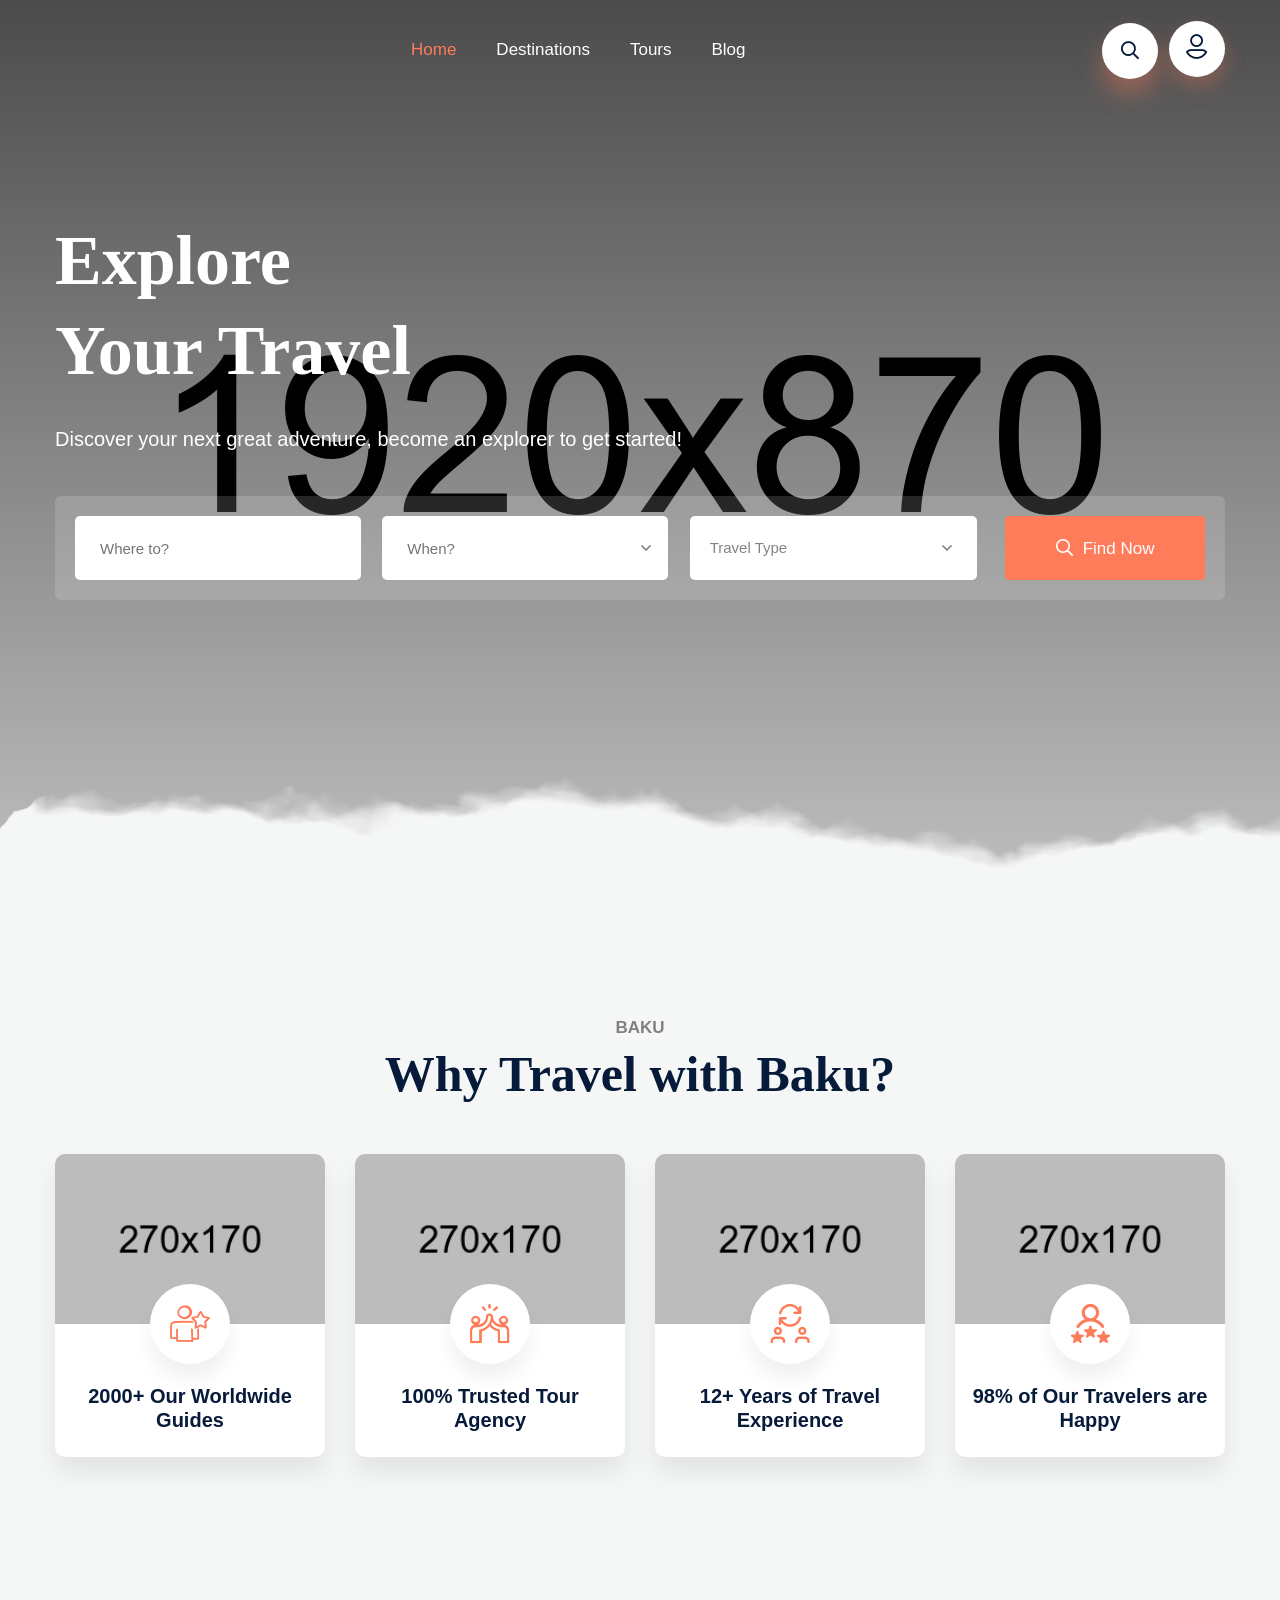
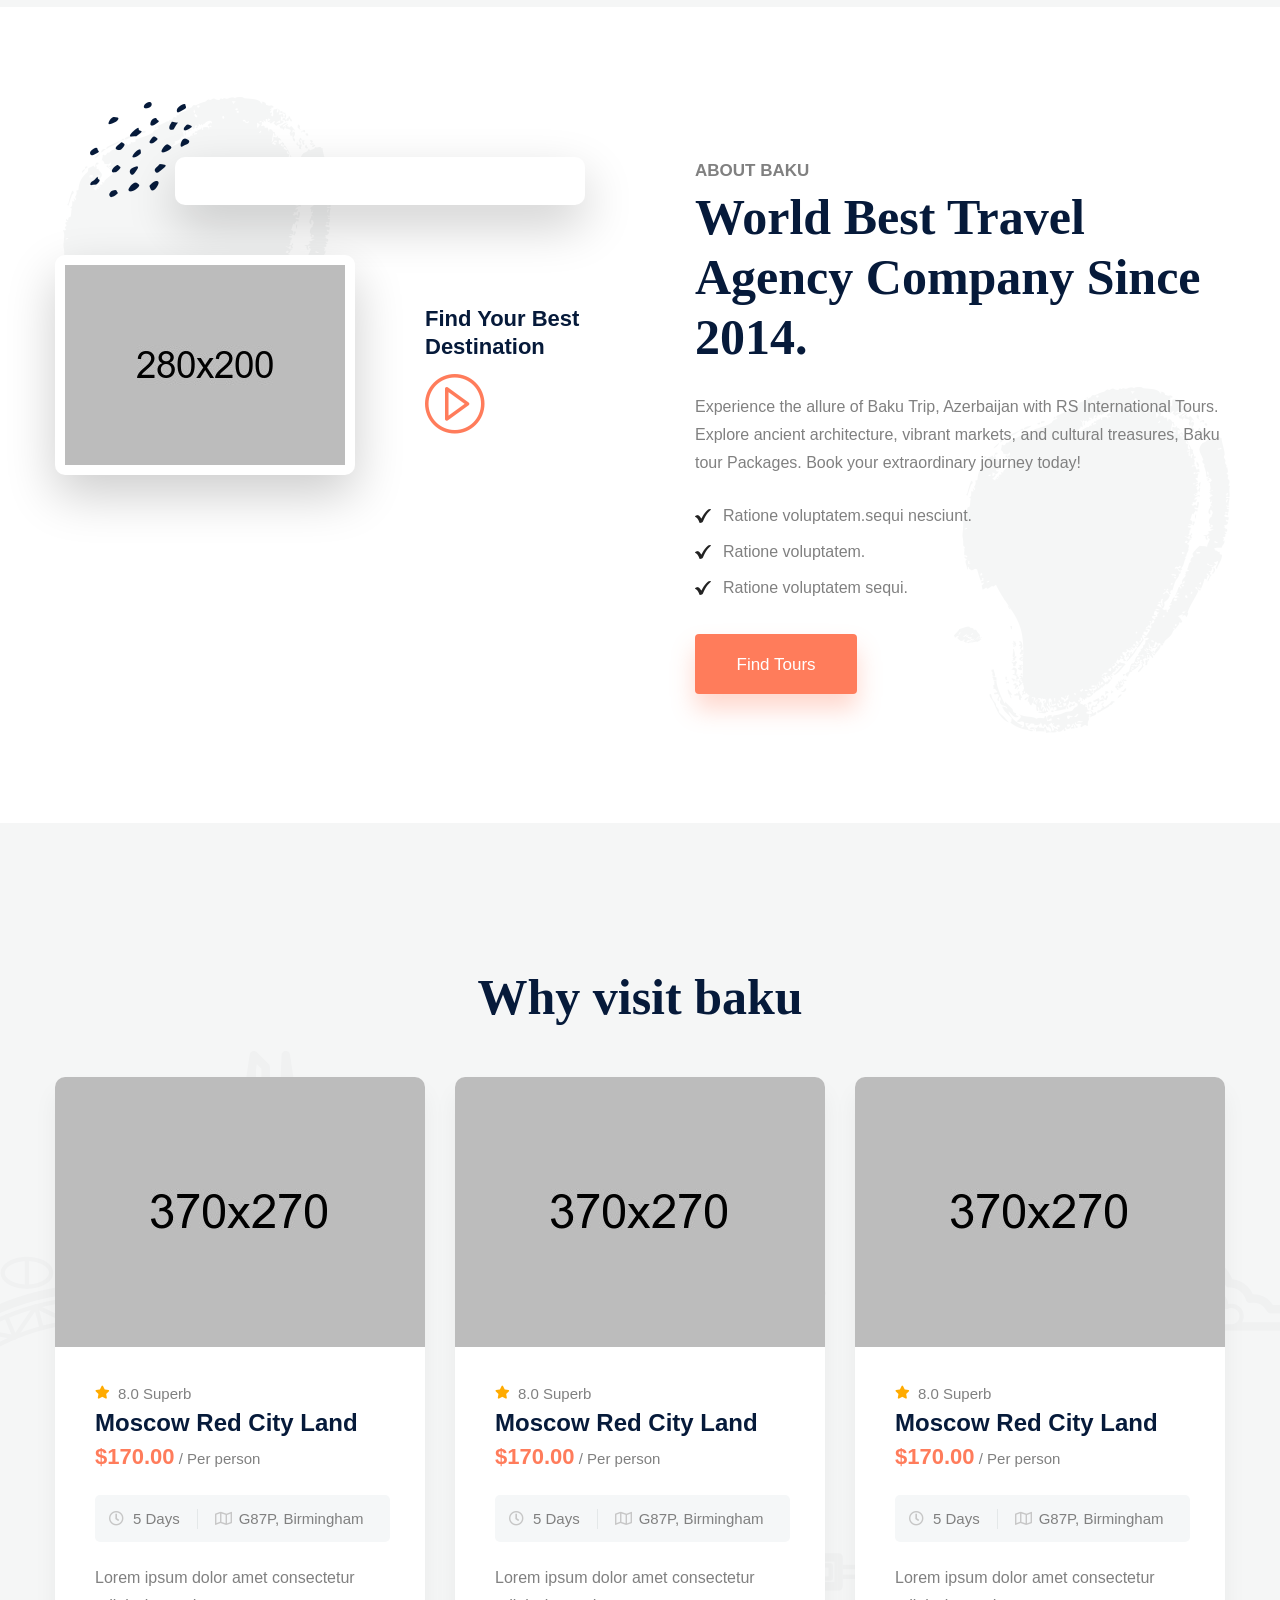
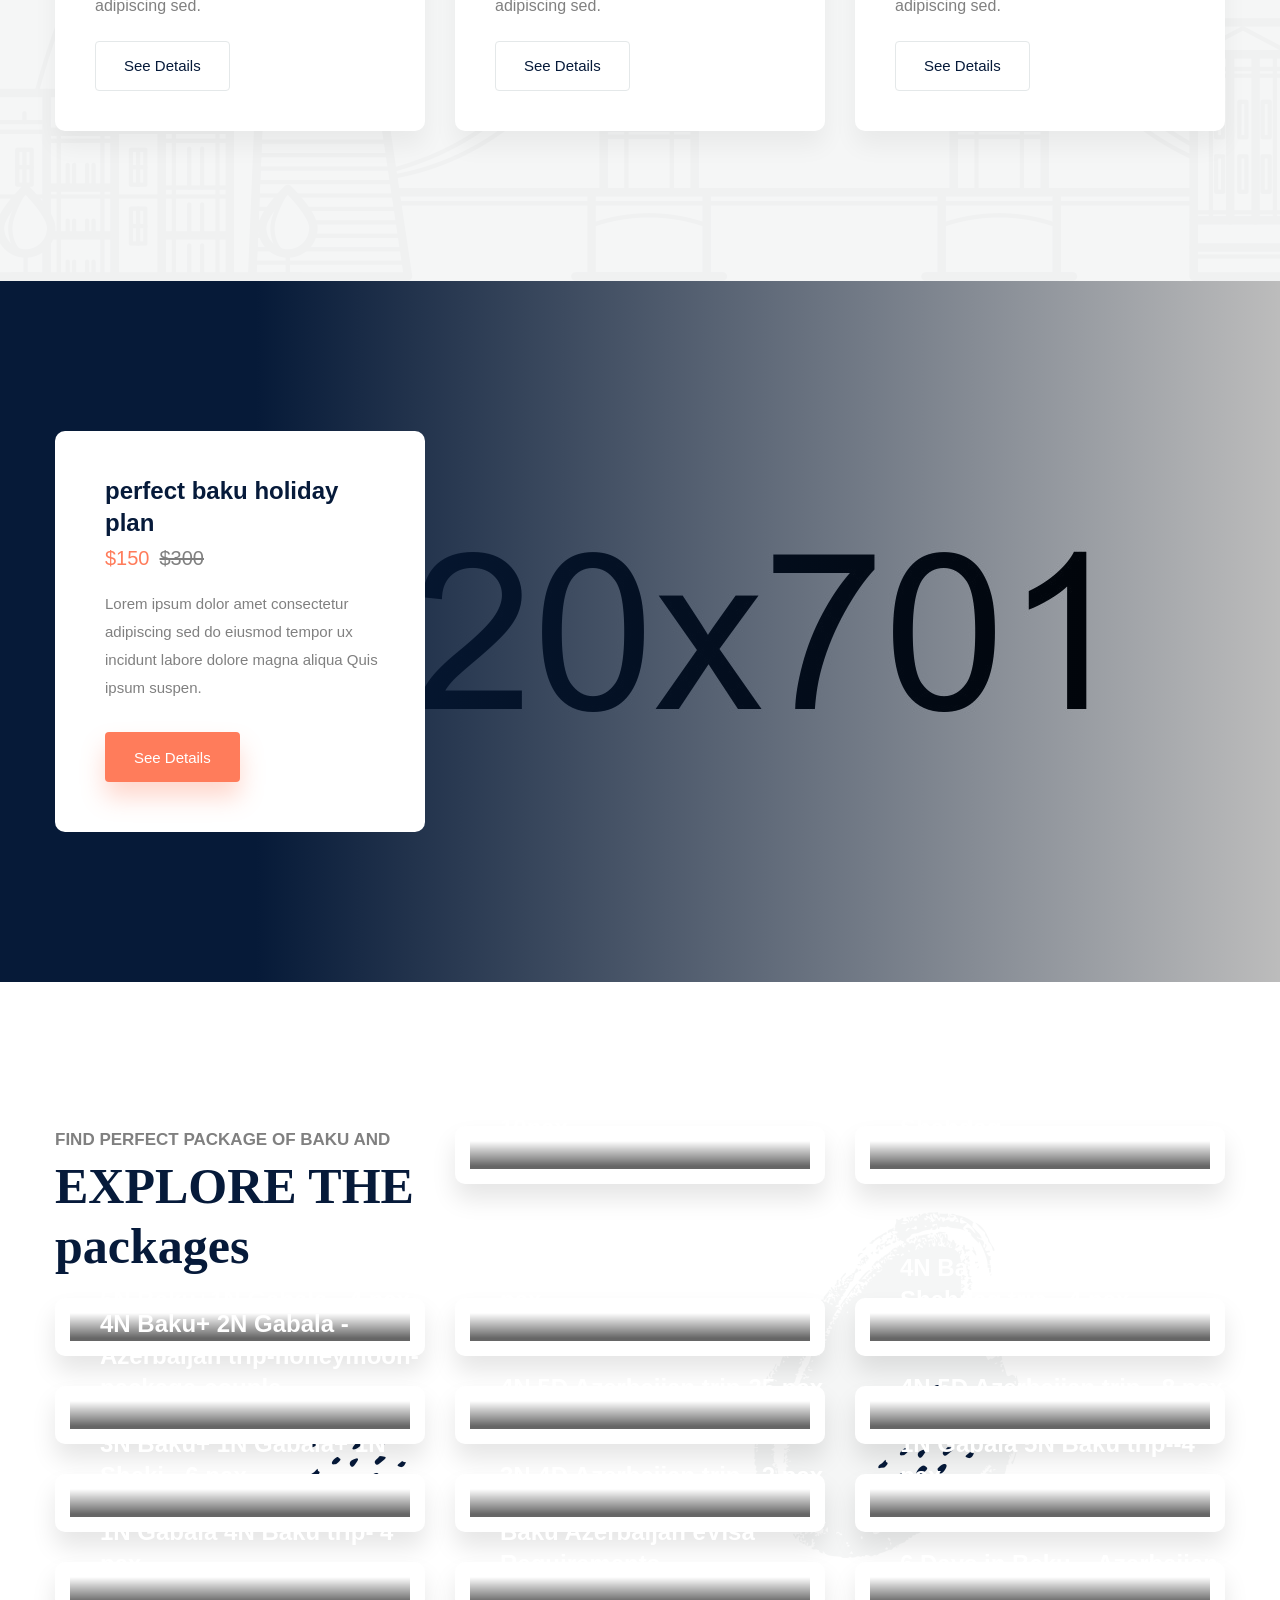
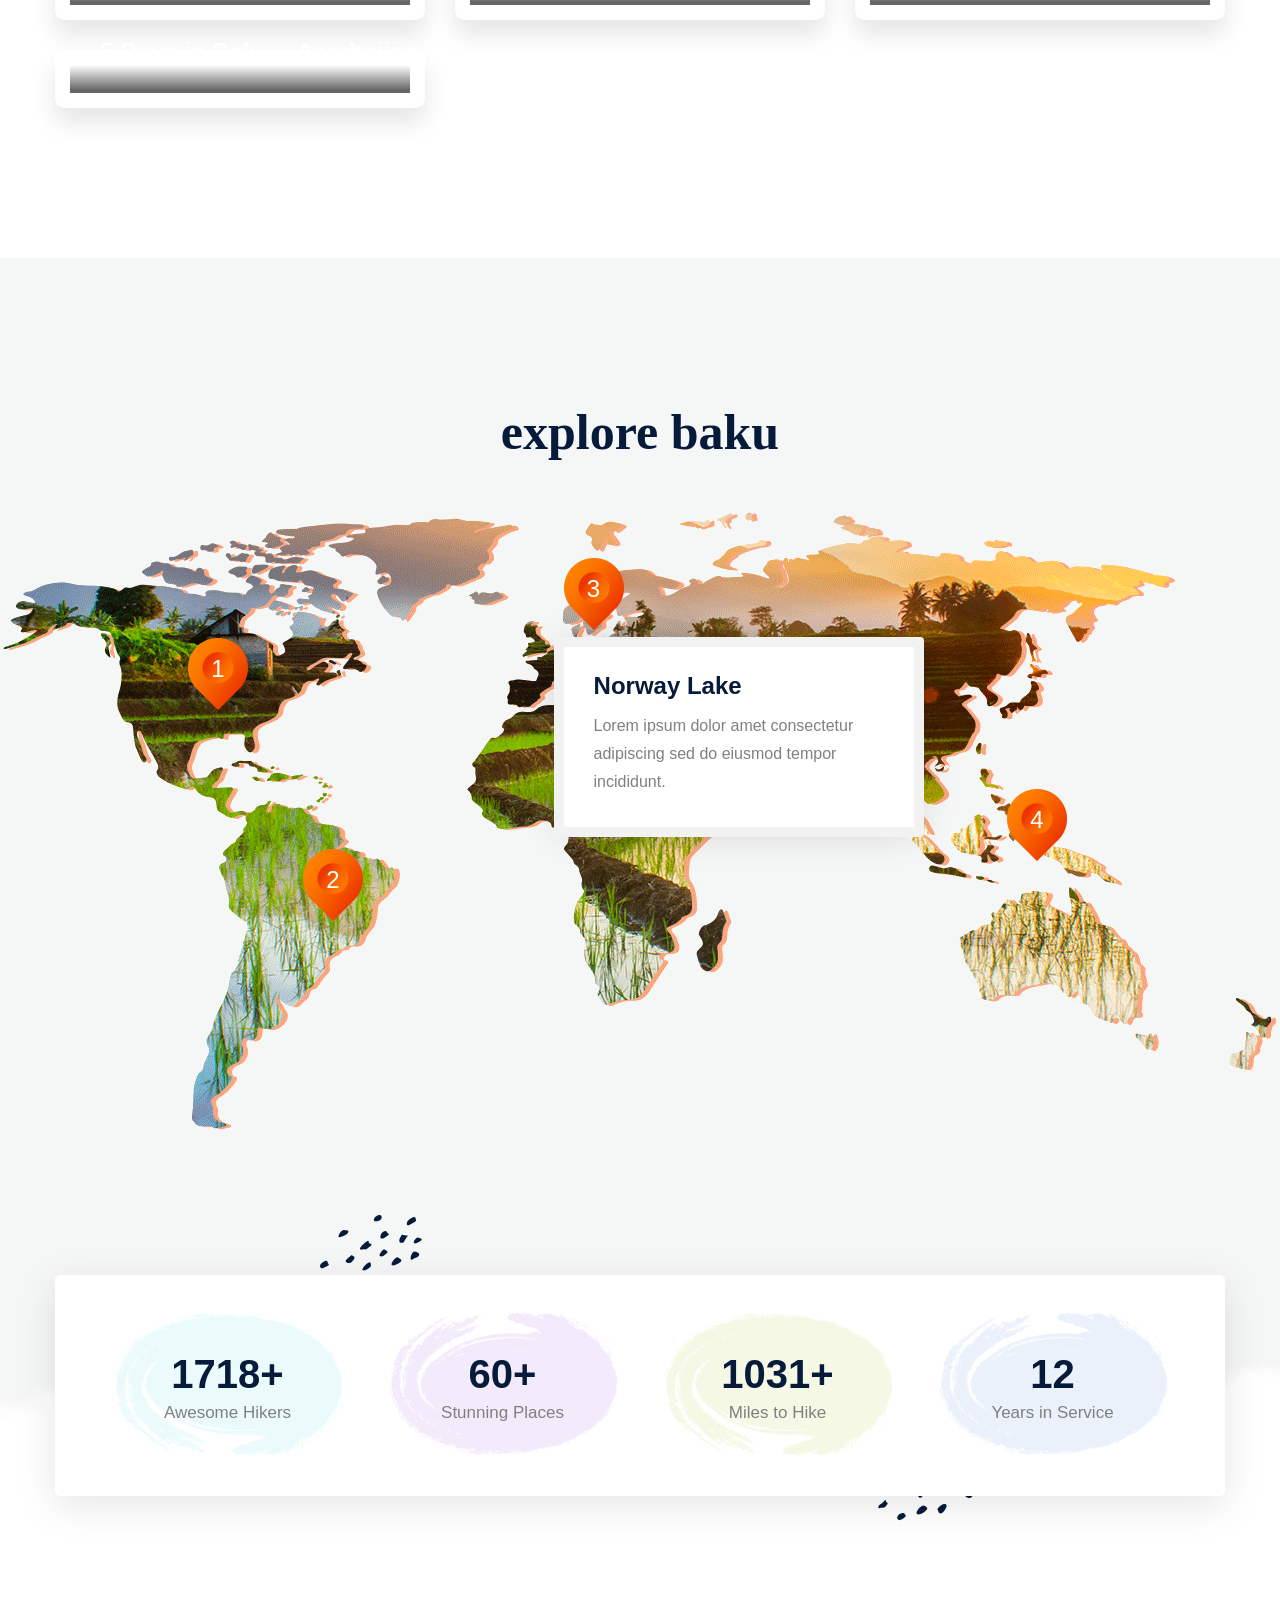
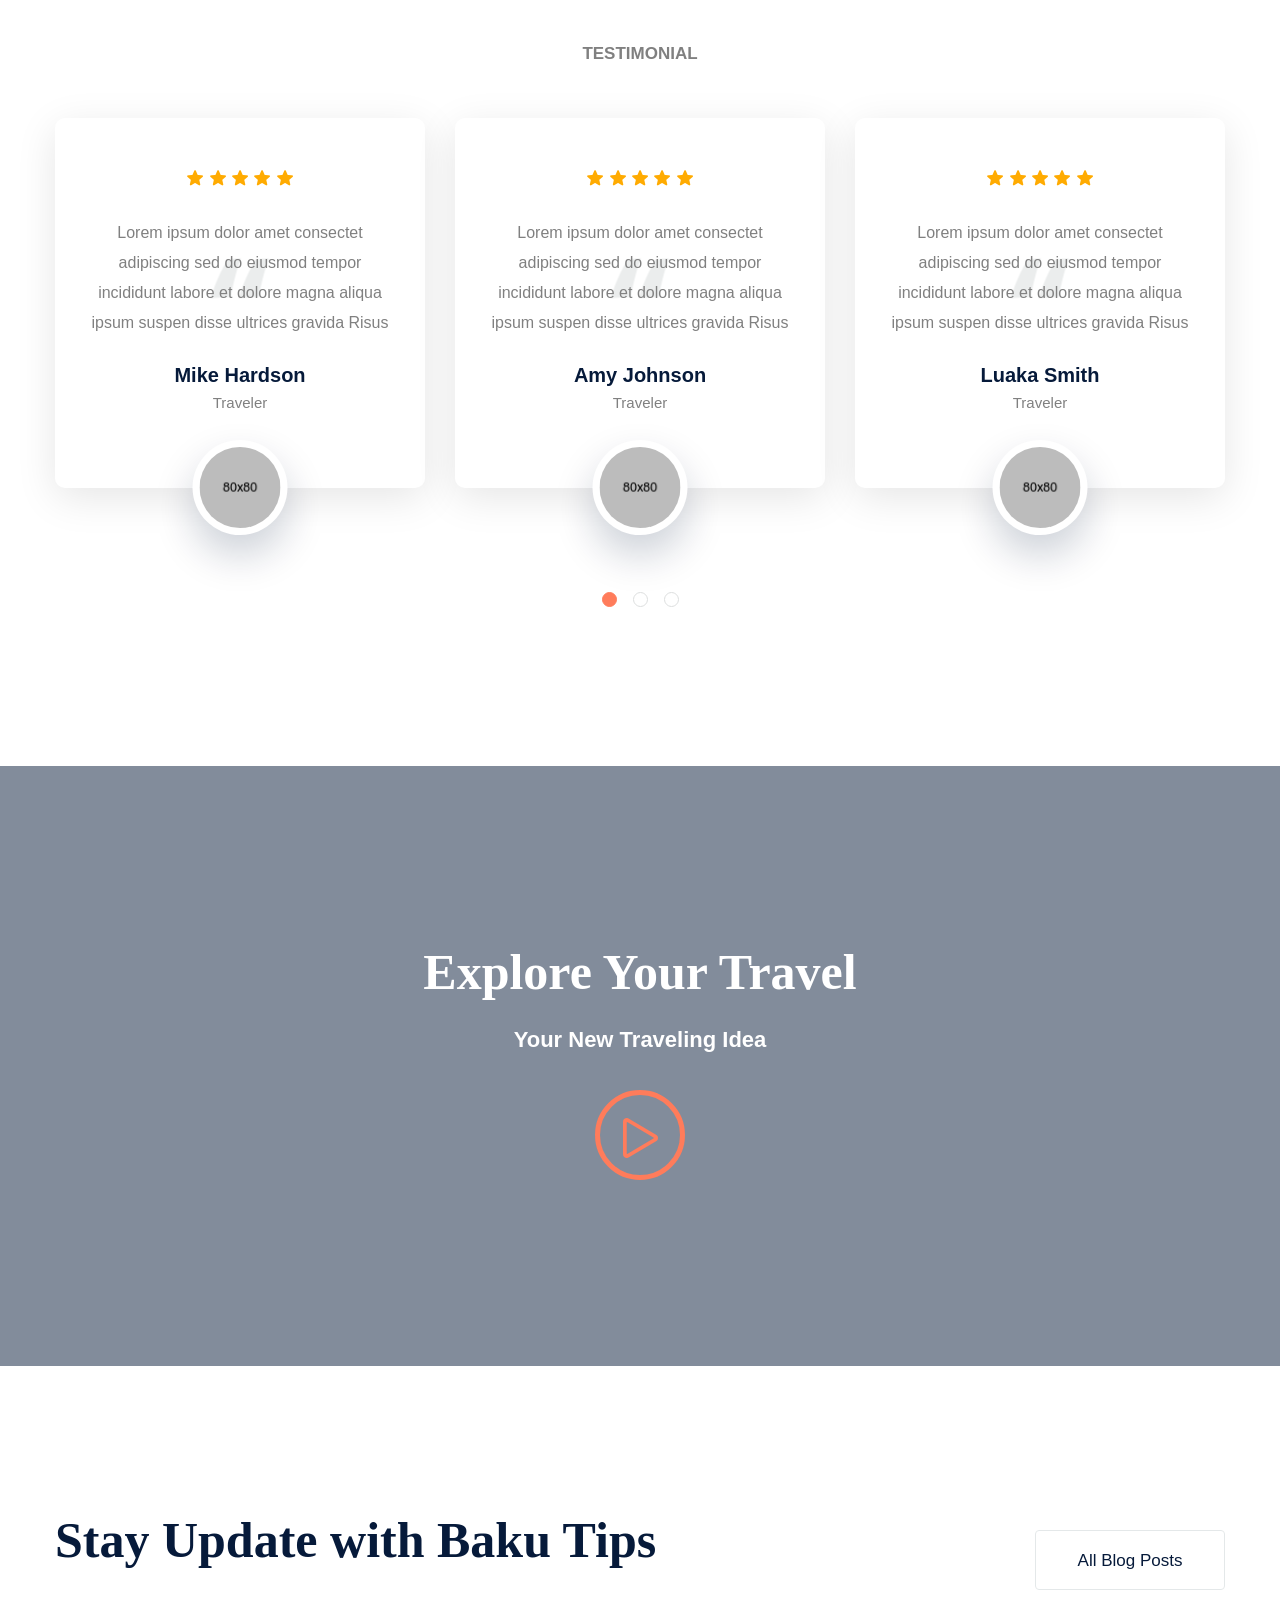
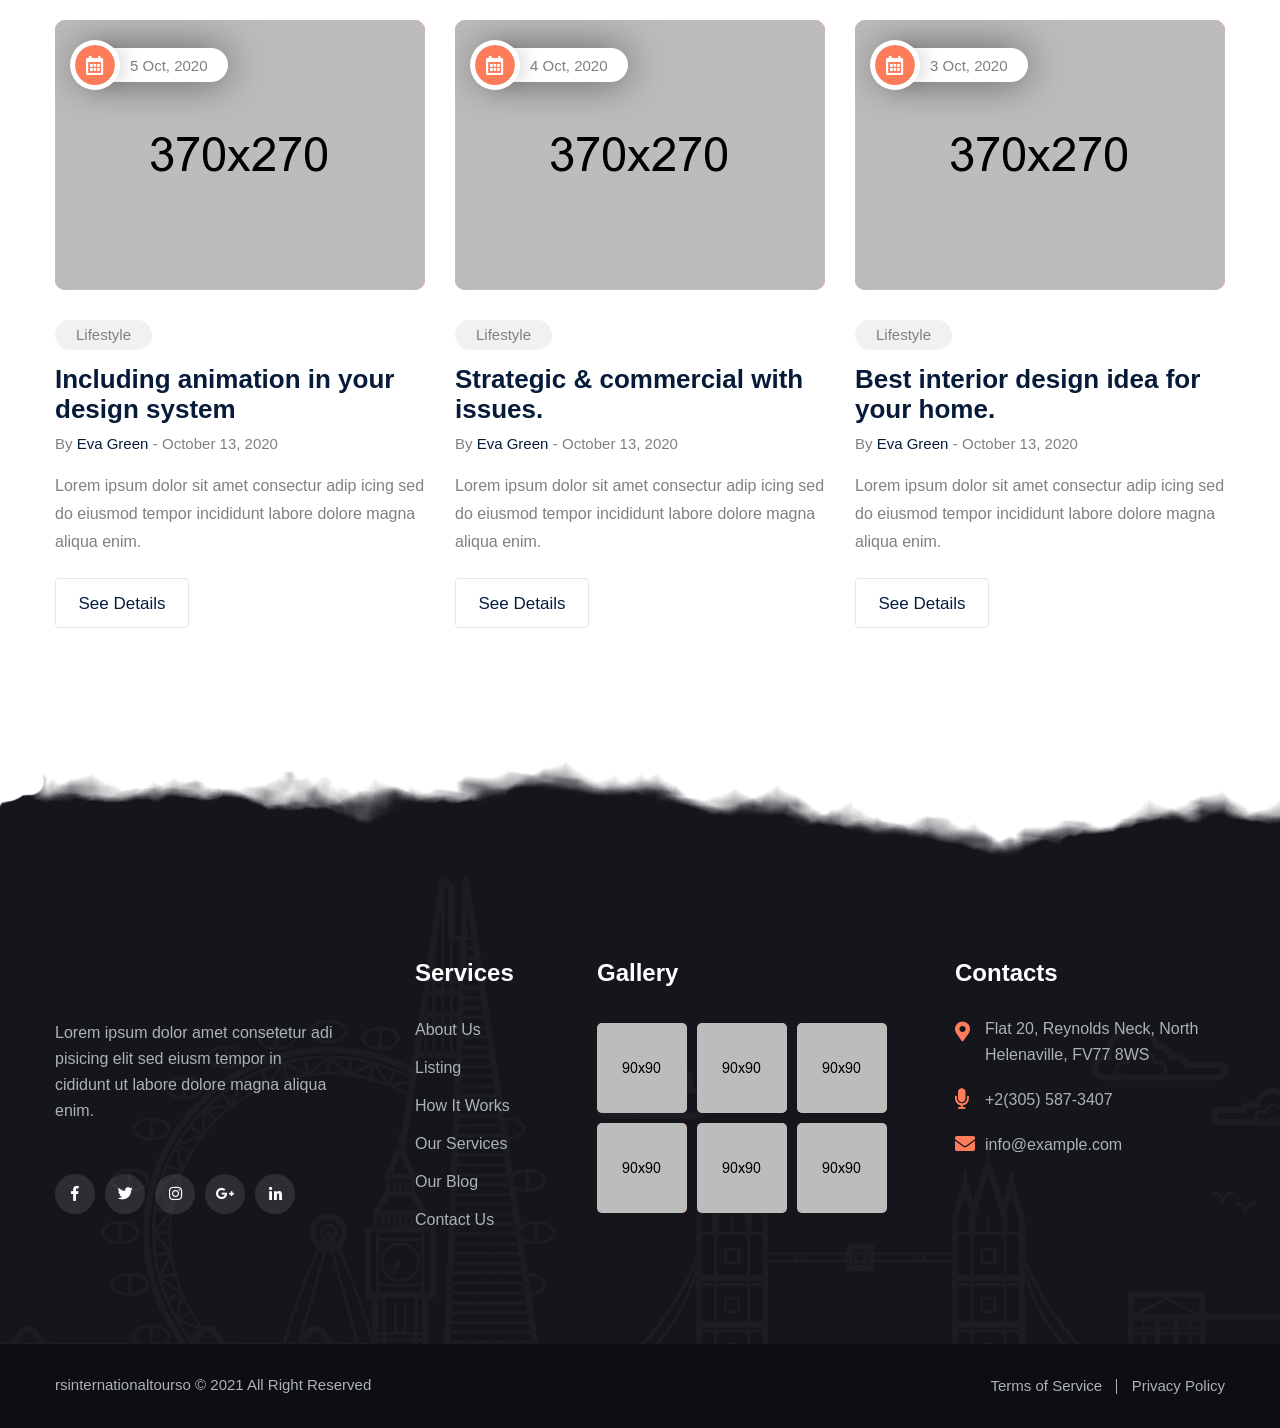
==== commit bacff853: "Update index.html" ====
--- a/index.html
+++ b/index.html
@@ -5,7 +5,7 @@
 <meta http-equiv="X-UA-Compatible" content="IE=edge">
 <meta name="viewport" content="width=device-width, initial-scale=1.0, maximum-scale=1.0, user-scalable=0">
 
-<title>Travio - HTML 5 Template Preview</title>
+<title>rsinternationaltourso - HTML 5 Template Preview</title>
 
 <!-- Fav Icon -->
 <link rel="icon" href="assets/images/favicon.ico" type="image/x-icon">
@@ -320,7 +320,7 @@
                                     <div class="shape-2" style="background-image: url(assets/images/shape/shape-3.png);"></div>
                                 </div>
                                 <figure class="image image-1">
-                                    <img src="assets/images/resource/about-1.jpg" alt="">
+                                    <img src="https://rsinternationaltours.com/wp-content/uploads/2023/03/about-us-img.jpg" alt="" >
                                     <div class="shape-3" style="background-image: url(assets/images/shape/shape-3.png);"></div>
                                 </figure>
                                 <figure class="image image-2"><img src="assets/images/resource/about-2.jpg" alt=""></figure>
@@ -482,9 +482,9 @@
                     <div class="col-lg-4 col-md-6 col-sm-12 place-block">
                         <div class="place-block-one">
                             <div class="inner-box">
-                                <figure class="image-box"><img src="assets/images/resource/place-1.jpg" alt=""></figure>
-                                <div class="text">
-                                    <h3><a href="destination-details.html">New York City</a></h3>
+                                <figure class="image-box"><img src="https://bakuholidaytourpackages.com/wp-content/uploads/2024/06/4N-5D-Azerbaijan-trip-%E2%80%93-10pax.png" alt=""></figure>
+                                <div class="text">
+                                    <h3><a href="https://bakuholidaytourpackages.com/trip/4n-5d-azerbaijan-trip-10pax/">4N 5D Azerbaijan trip - 10pax</a></h3>
                                 </div>
                             </div>
                         </div>
@@ -492,9 +492,9 @@
                     <div class="col-lg-4 col-md-6 col-sm-12 place-block">
                         <div class="place-block-one">
                             <div class="inner-box">
-                                <figure class="image-box"><img src="assets/images/resource/place-2.jpg" alt=""></figure>
-                                <div class="text">
-                                    <h3><a href="destination-details.html">Norway Lake</a></h3>
+                                <figure class="image-box"><img src="https://bakuholidaytourpackages.com/wp-content/uploads/2024/06/5N-Baku2-N-Gabala1-N-Shahdag.png" alt=""></figure>
+                                <div class="text">
+                                    <h3><a href="https://bakuholidaytourpackages.com/trip/5n-baku2-n-gabala1-n-shahdag/">5N Baku+2 N Gabala+1 N Shahdag</a></h3>
                                 </div>
                             </div>
                         </div>
@@ -502,9 +502,9 @@
                     <div class="col-lg-4 col-md-6 col-sm-12 place-block">
                         <div class="place-block-one">
                             <div class="inner-box">
-                                <figure class="image-box"><img src="assets/images/resource/place-3.jpg" alt=""></figure>
-                                <div class="text">
-                                    <h3><a href="destination-details.html">Affrican Park</a></h3>
+                                <figure class="image-box"><img src="https://bakuholidaytourpackages.com/wp-content/uploads/2024/06/5N-Baku1N-Gabala-%E2%80%93-4-pax.png" alt=""></figure>
+                                <div class="text">
+                                    <h3><a href="https://bakuholidaytourpackages.com/trip/5n-baku1n-gabala-4-pax/">5N Baku+1N Gabala - 4 pax</a></h3>
                                 </div>
                             </div>
                         </div>
@@ -512,19 +512,125 @@
                     <div class="col-lg-4 col-md-6 col-sm-12 place-block">
                         <div class="place-block-one">
                             <div class="inner-box">
-                                <figure class="image-box"><img src="assets/images/resource/place-4.jpg" alt=""></figure>
-                                <div class="text">
-                                    <h3><a href="destination-details.html">Vietnam</a></h3>
-                                </div>
-                            </div>
-                        </div>
-                    </div>
-                    <div class="col-lg-4 col-md-6 col-sm-12 link-column">
+                                <figure class="image-box"><img src="https://bakuholidaytourpackages.com/wp-content/uploads/2024/06/5N-6D-Azerbaijan-trip-%E2%80%93-20-22-pax.png" alt=""></figure>
+                                <div class="text">
+                                    <h3><a href="https://bakuholidaytourpackages.com/trip/5n-6d-azerbaijan-trip-20-22-pax/">5N 6D Azerbaijan trip - 20-22 pax</a></h3>
+                                </div>
+                            </div>
+                        </div>
+                    </div>
+                    <div class="col-lg-4 col-md-6 col-sm-12 place-block">
+                        <div class="place-block-one">
+                            <div class="inner-box">
+                                <figure class="image-box"><img src="https://bakuholidaytourpackages.com/wp-content/uploads/2024/06/4N-Baku1N-Gabala1-N-Shahdag-trip-%E2%80%93-4-pax.png" alt=""></figure>
+                                <div class="text">
+                                    <h3><a href="https://bakuholidaytourpackages.com/trip/4n-baku1n-gabala1-n-shahdag-trip-4-pax/">4N Baku+1N Gabala+1 N Shahdag trip - 4 pax</a></h3>
+                                </div>
+                            </div>
+                        </div>
+                    </div>
+                    <div class="col-lg-4 col-md-6 col-sm-12 place-block">
+                        <div class="place-block-one">
+                            <div class="inner-box">
+                                <figure class="image-box"><img src="https://bakuholidaytourpackages.com/wp-content/uploads/2024/06/4N-Baku-2N-Gabala-%E2%80%93-Azerbaijan-trip-honeymoon-package-couple.png" alt=""></figure>
+                                <div class="text">
+                                    <h3><a href="https://bakuholidaytourpackages.com/trip/4n-baku-2n-gabala-azerbaijan-trip-honeymoon-package-couple/">4N Baku+ 2N Gabala - Azerbaijan trip-honeymoon-package-couple</a></h3>
+                                </div>
+                            </div>
+                        </div>
+                    </div>
+                    <div class="col-lg-4 col-md-6 col-sm-12 place-block">
+                        <div class="place-block-one">
+                            <div class="inner-box">
+                                <figure class="image-box"><img src="https://bakuholidaytourpackages.com/wp-content/uploads/2024/06/4N-5D-Azerbaijan-trip-35-pax.png" alt=""></figure>
+                                <div class="text">
+                                    <h3><a href="https://bakuholidaytourpackages.com/trip/4n-5d-azerbaijan-trip-35-pax/">4N 5D Azerbaijan trip-35 pax</a></h3>
+                                </div>
+                            </div>
+                        </div>
+                    </div>
+                    <div class="col-lg-4 col-md-6 col-sm-12 place-block">
+                        <div class="place-block-one">
+                            <div class="inner-box">
+                                <figure class="image-box"><img src="https://bakuholidaytourpackages.com/wp-content/uploads/2024/06/4N-5D-Azerbaijan-trip-%E2%80%93-8-pax.png" alt=""></figure>
+                                <div class="text">
+                                    <h3><a href="https://bakuholidaytourpackages.com/trip/4n-5d-azerbaijan-trip-8-pax/">4N 5D Azerbaijan trip - 8 pax</a></h3>
+                                </div>
+                            </div>
+                        </div>
+                    </div> <div class="col-lg-4 col-md-6 col-sm-12 place-block">
+                        <div class="place-block-one">
+                            <div class="inner-box">
+                                <figure class="image-box"><img src="https://bakuholidaytourpackages.com/wp-content/uploads/2024/06/3N-Baku-1N-Gabala-1N-Sheki-%E2%80%93-6-pax.jpg" alt=""></figure>
+                                <div class="text">
+                                    <h3><a href="https://bakuholidaytourpackages.com/trip/3n-baku-1n-gabala-1n-sheki-6-pax/">3N Baku+ 1N Gabala+ 1N Sheki - 6 pax</a></h3>
+                                </div>
+                            </div>
+                        </div>
+                    </div> <div class="col-lg-4 col-md-6 col-sm-12 place-block">
+                        <div class="place-block-one">
+                            <div class="inner-box">
+                                <figure class="image-box"><img src="https://bakuholidaytourpackages.com/wp-content/uploads/2024/06/3N-4D-Azerbaijan-trip-%E2%80%93-2-pax.png" alt=""></figure>
+                                <div class="text">
+                                    <h3><a href="https://bakuholidaytourpackages.com/trip/3n-4d-azerbaijan-trip-2-pax/">3N 4D Azerbaijan trip - 2 pax</a></h3>
+                                </div>
+                            </div>
+                        </div>
+                    </div> <div class="col-lg-4 col-md-6 col-sm-12 place-block">
+                        <div class="place-block-one">
+                            <div class="inner-box">
+                                <figure class="image-box"><img src="https://bakuholidaytourpackages.com/wp-content/uploads/2024/06/1N-Gabala-5N-Baku-trip%E2%80%934-pax.png" alt=""></figure>
+                                <div class="text">
+                                    <h3><a href="https://bakuholidaytourpackages.com/trip/1n-gabala-5n-baku-trip-4-pax-2/">1N Gabala 5N Baku trip--4 pax</a></h3>
+                                </div>
+                            </div>
+                        </div>
+                    </div> <div class="col-lg-4 col-md-6 col-sm-12 place-block">
+                        <div class="place-block-one">
+                            <div class="inner-box">
+                                <figure class="image-box"><img src="https://bakuholidaytourpackages.com/wp-content/uploads/2024/06/1N-Gabala-4N-Baku-trip-4-pax.png" alt=""></figure>
+                                <div class="text">
+                                    <h3><a href="https://bakuholidaytourpackages.com/trip/1n-gabala-4n-baku-trip-4-pax/">1N Gabala 4N Baku trip- 4 pax</a></h3>
+                                </div>
+                            </div>
+                        </div>
+                   
+                </div> <div class="col-lg-4 col-md-6 col-sm-12 place-block">
+                    <div class="place-block-one">
+                        <div class="inner-box">
+                            <figure class="image-box"><img src="https://bakuholidaytourpackages.com/wp-content/uploads/2024/05/Baku-1024x600-1-990x490.jpg" alt=""></figure>
+                            <div class="text">
+                                <h3><a href="https://bakuholidaytourpackages.com/trip/baku-azerbaijan-evisa-requirements/">Baku Azerbaijan eVisa Requirements</a></h3>
+                            </div>
+                        </div>
+                    </div>
+                </div>  
+
+                <div class="col-lg-4 col-md-6 col-sm-12 place-block">
+                    <div class="place-block-one">
+                        <div class="inner-box">
+                            <figure class="image-box"><img src="https://bakuholidaytourpackages.com/wp-content/uploads/2024/05/Discovering-Baku-with-RS-International-Tours-975x490.png" alt=""></figure>
+                            <div class="text">
+                                <h3><a href="https://bakuholidaytourpackages.com/trip/6-days-in-baku-azerbaijan/">6 Days in Baku – Azerbaijan</a></h3>
+                            </div>
+                        </div>
+                    </div>
+                 </div> <div class="col-lg-4 col-md-6 col-sm-12 place-block">
+                    <div class="place-block-one">
+                        <div class="inner-box">
+                            <figure class="image-box"><img src="https://bakuholidaytourpackages.com/wp-content/uploads/2024/05/Flame-Towers-Baku-990x490.jpg" alt=""></figure>
+                            <div class="text">
+                                <h3><a href="https://bakuholidaytourpackages.com/trip/5-days-in-baku-azerbaijan/">5 Days in Baku – Azerbaijan</a></h3>
+                            </div>
+                        </div>
+                    </div>
+                </div>
+                    <!-- <div class="col-lg-4 col-md-6 col-sm-12 link-column">
                         <div class="link-box centred">
                             <h3>Find All <br />Destination</h3>
                             <a href="destination.html" class="theme-btn">Find Now</a>
                         </div>
-                    </div>
+                    </div> -->
                 </div>
             </div>
         </section>
@@ -653,7 +759,7 @@
             <div class="auto-container">
                 <div class="sec-title centred">
                     <p>testimonial </p>
-                    <!-- <h2>Top Reviews for Travio</h2> -->
+                    <!-- <h2>Top Reviews for rsinternationaltourso</h2> -->
                 </div>
                 <div class="three-item-carousel owl-carousel owl-theme owl-nav-none">
                     <div class="testimonial-block-one">
@@ -1020,7 +1126,7 @@
                 <div class="auto-container">
                     <div class="bottom-inner clearfix">
                         <div class="copyright pull-left">
-                            <p><a href="index.html">Travio</a> &copy; 2021 All Right Reserved</p>
+                            <p><a href="index.html">rsinternationaltourso</a> &copy; 2021 All Right Reserved</p>
                         </div>
                         <ul class="footer-nav pull-right">
                             <li><a href="index.html">Terms of Service</a></li>
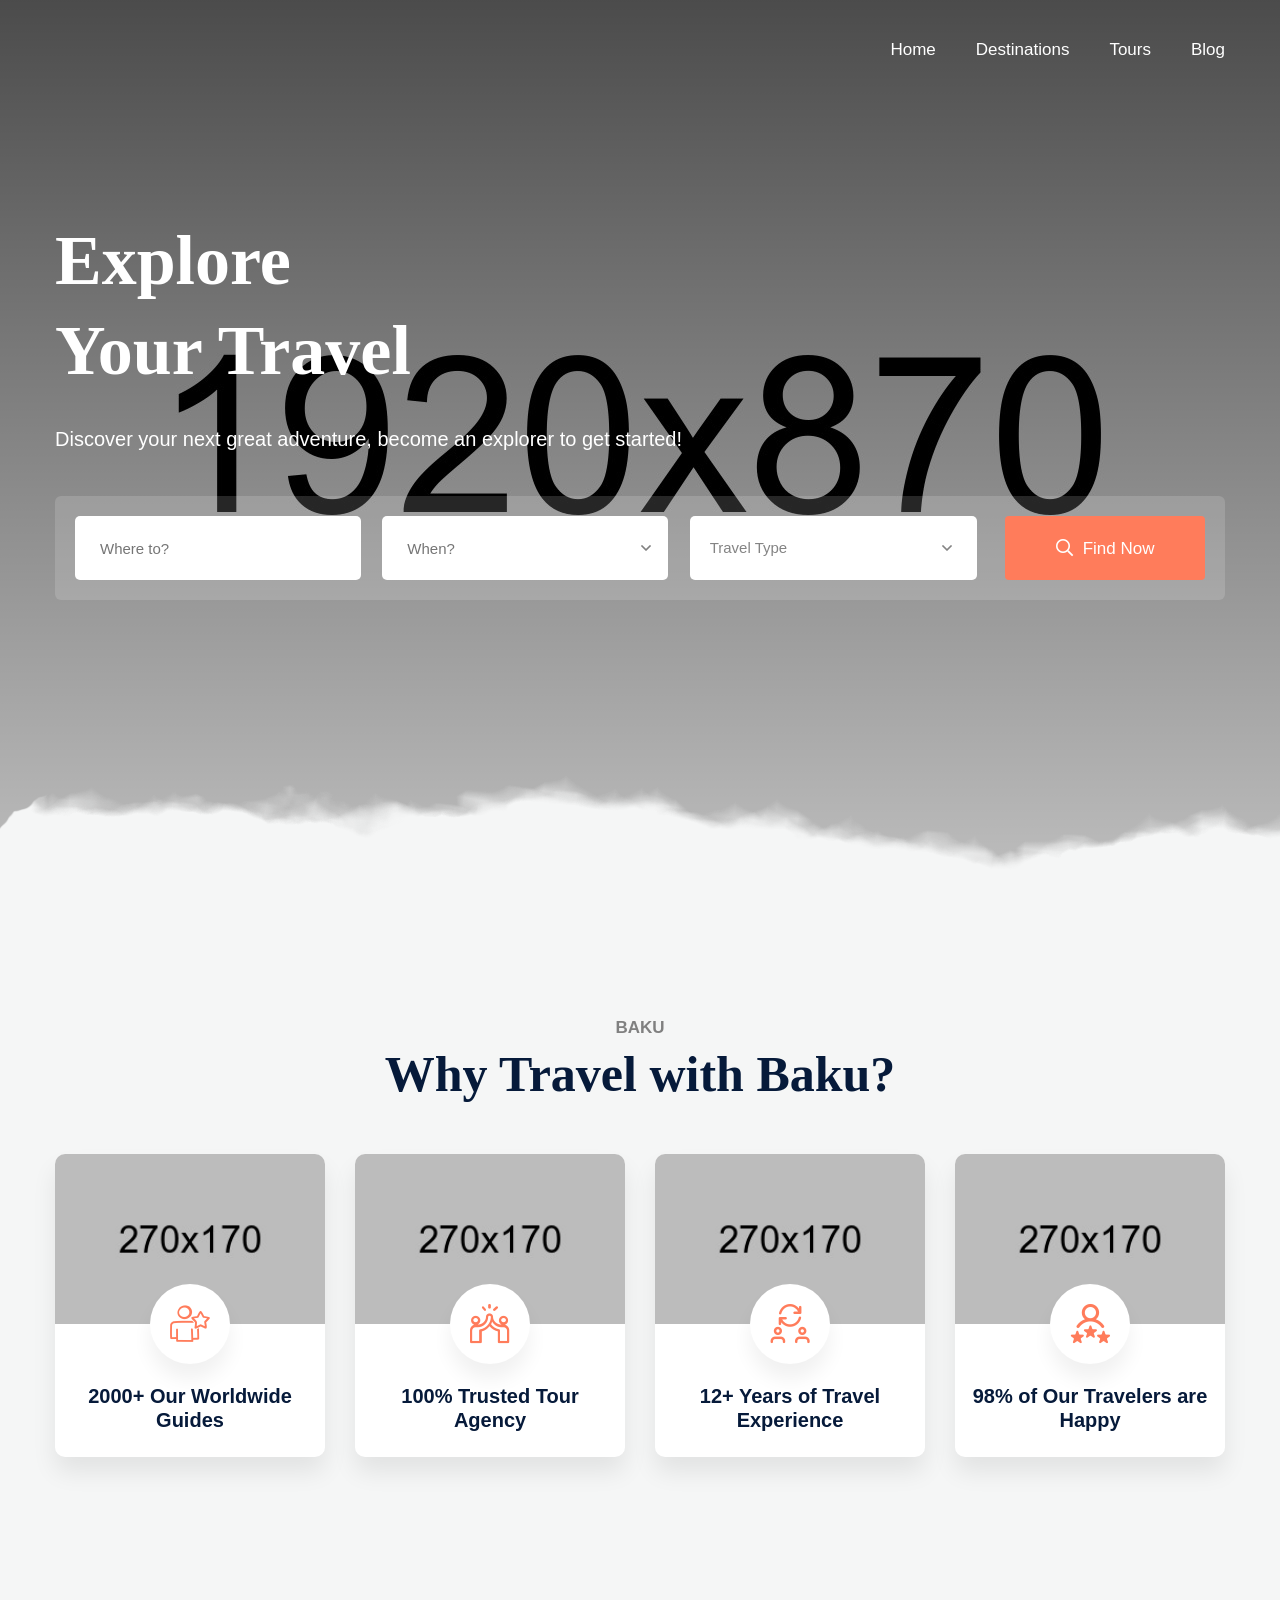
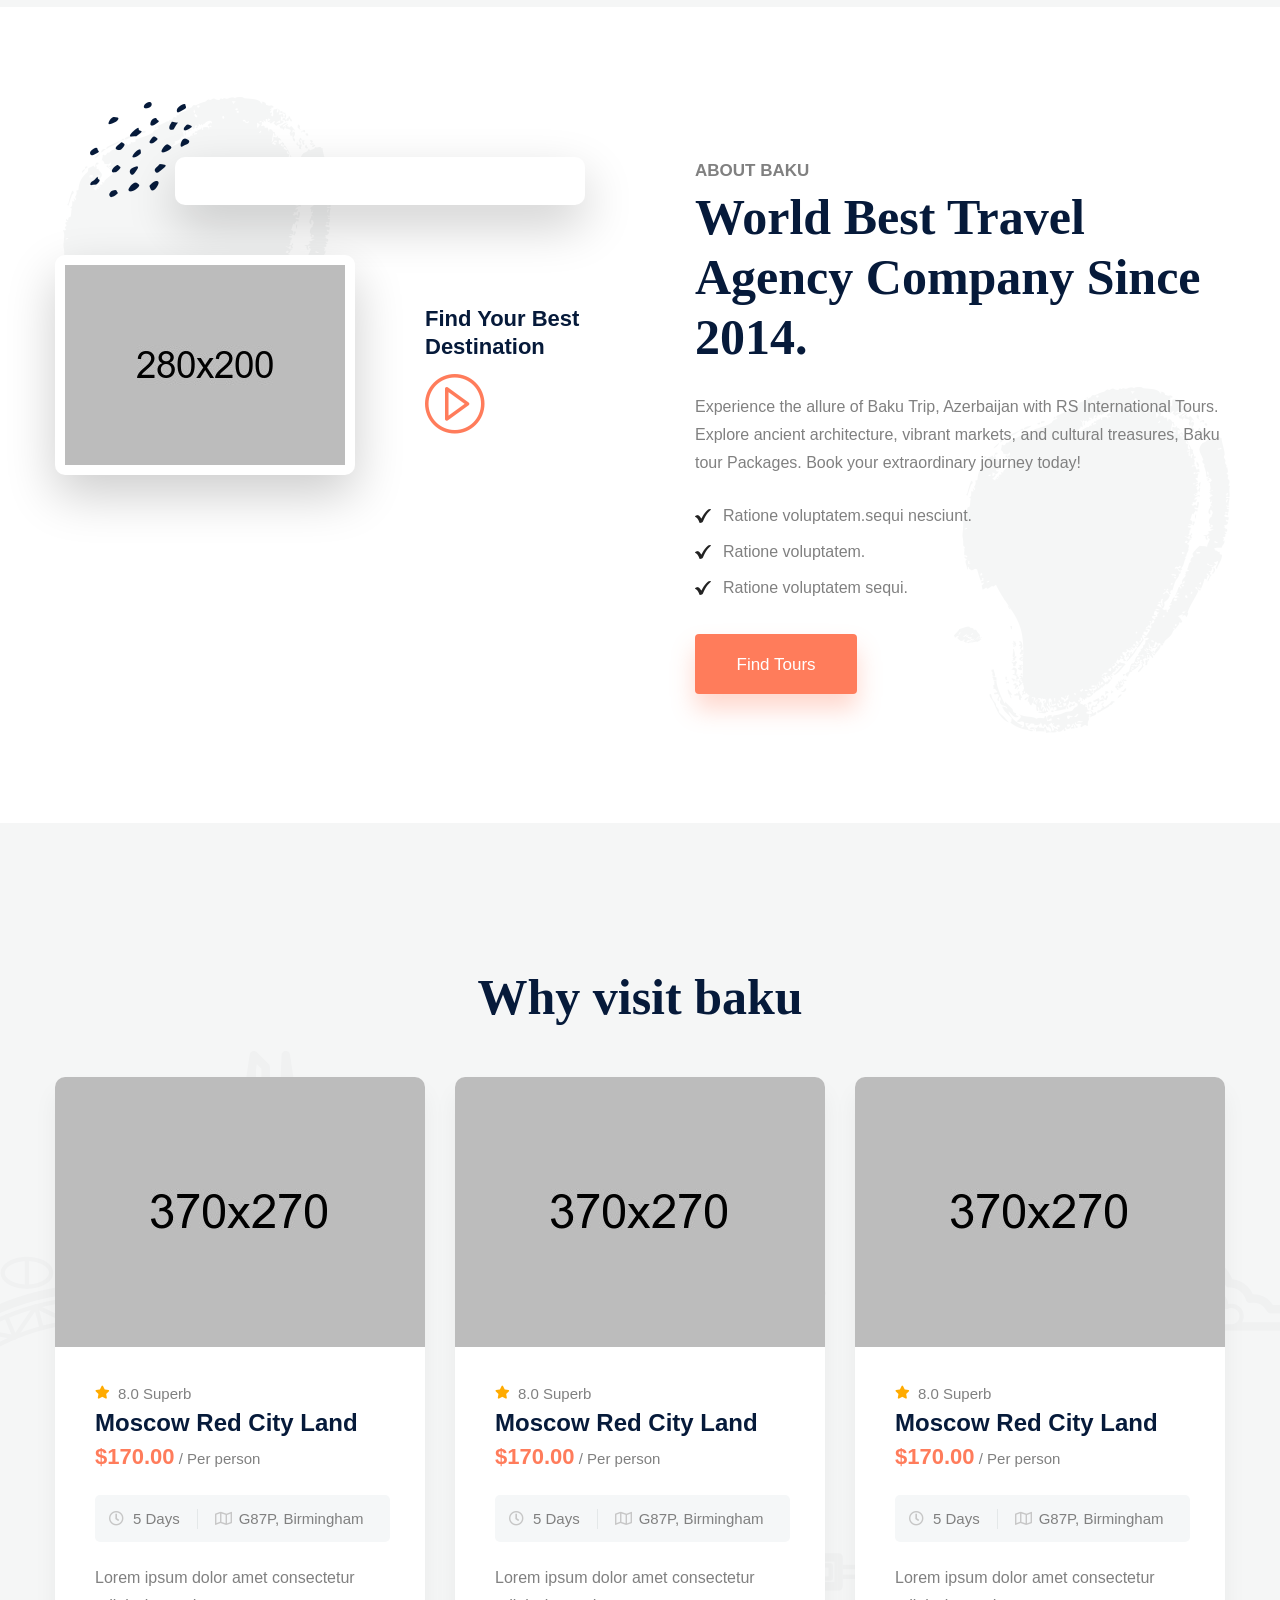
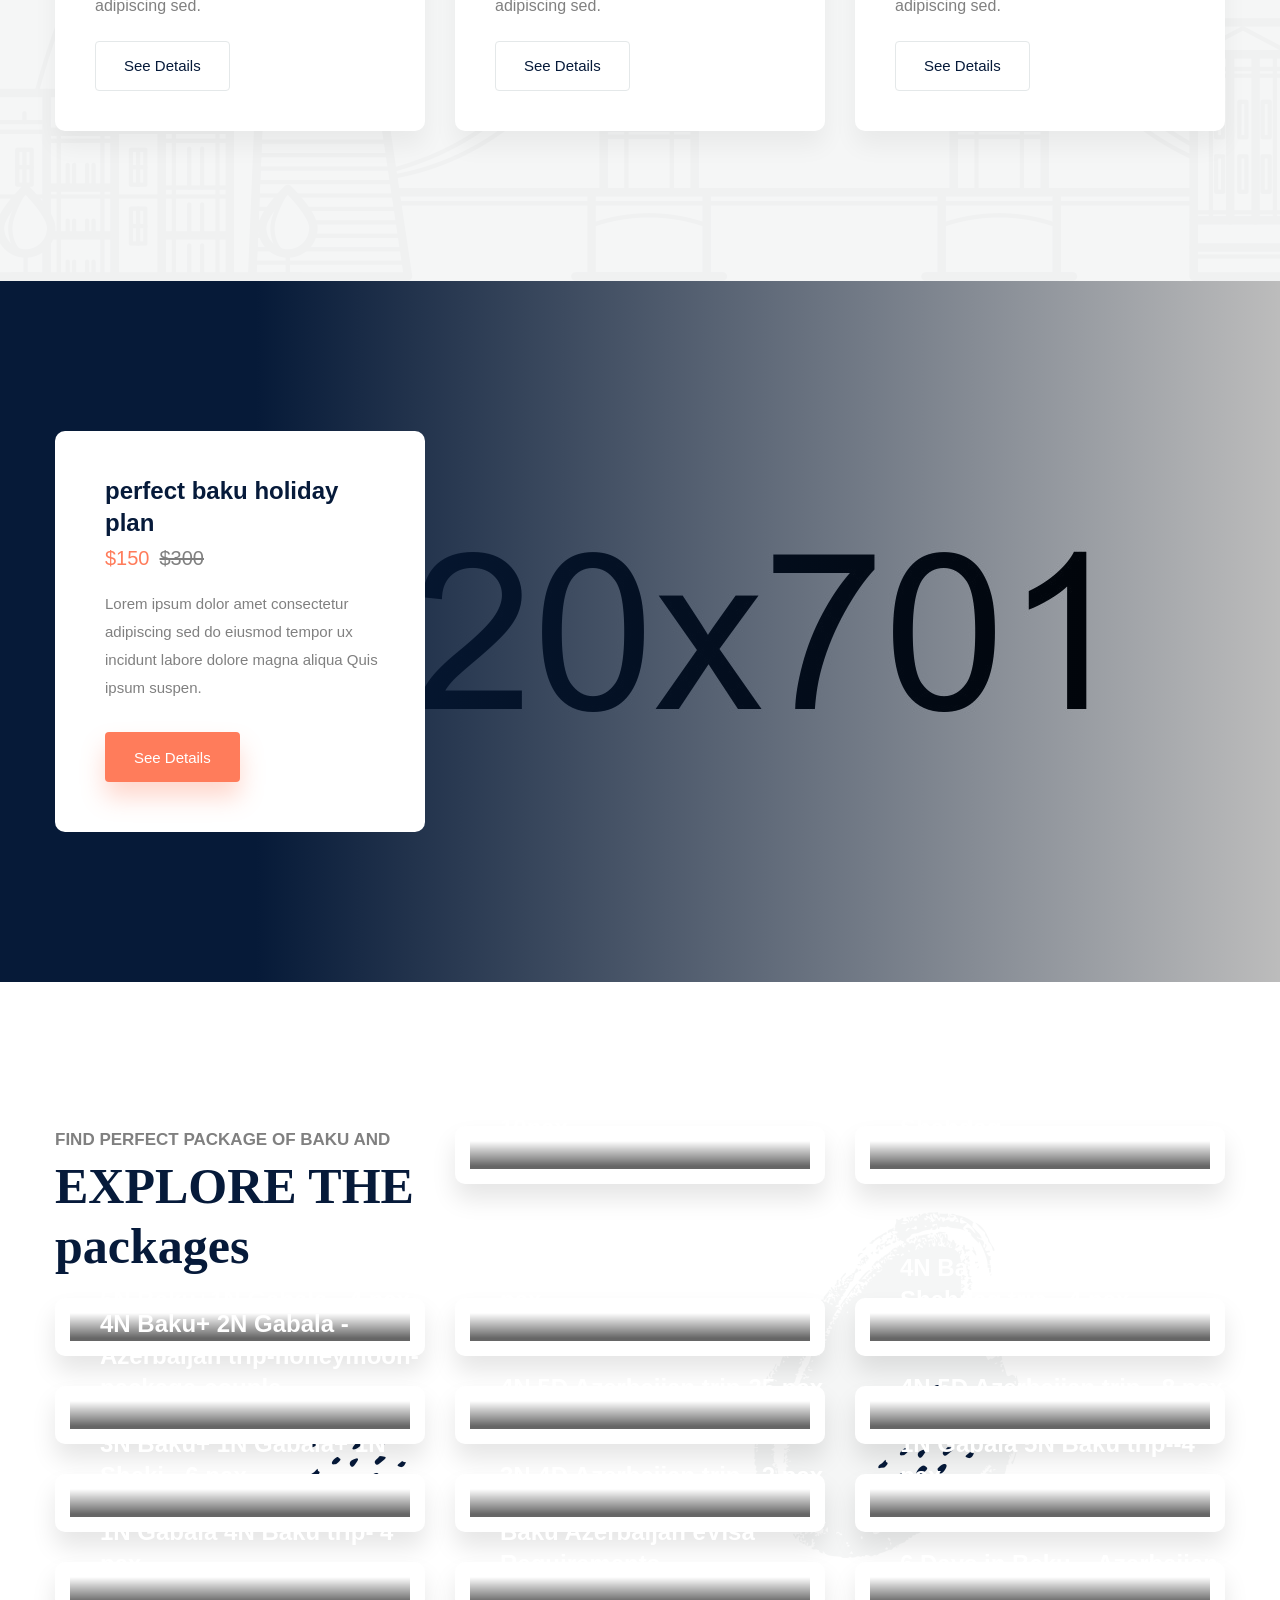
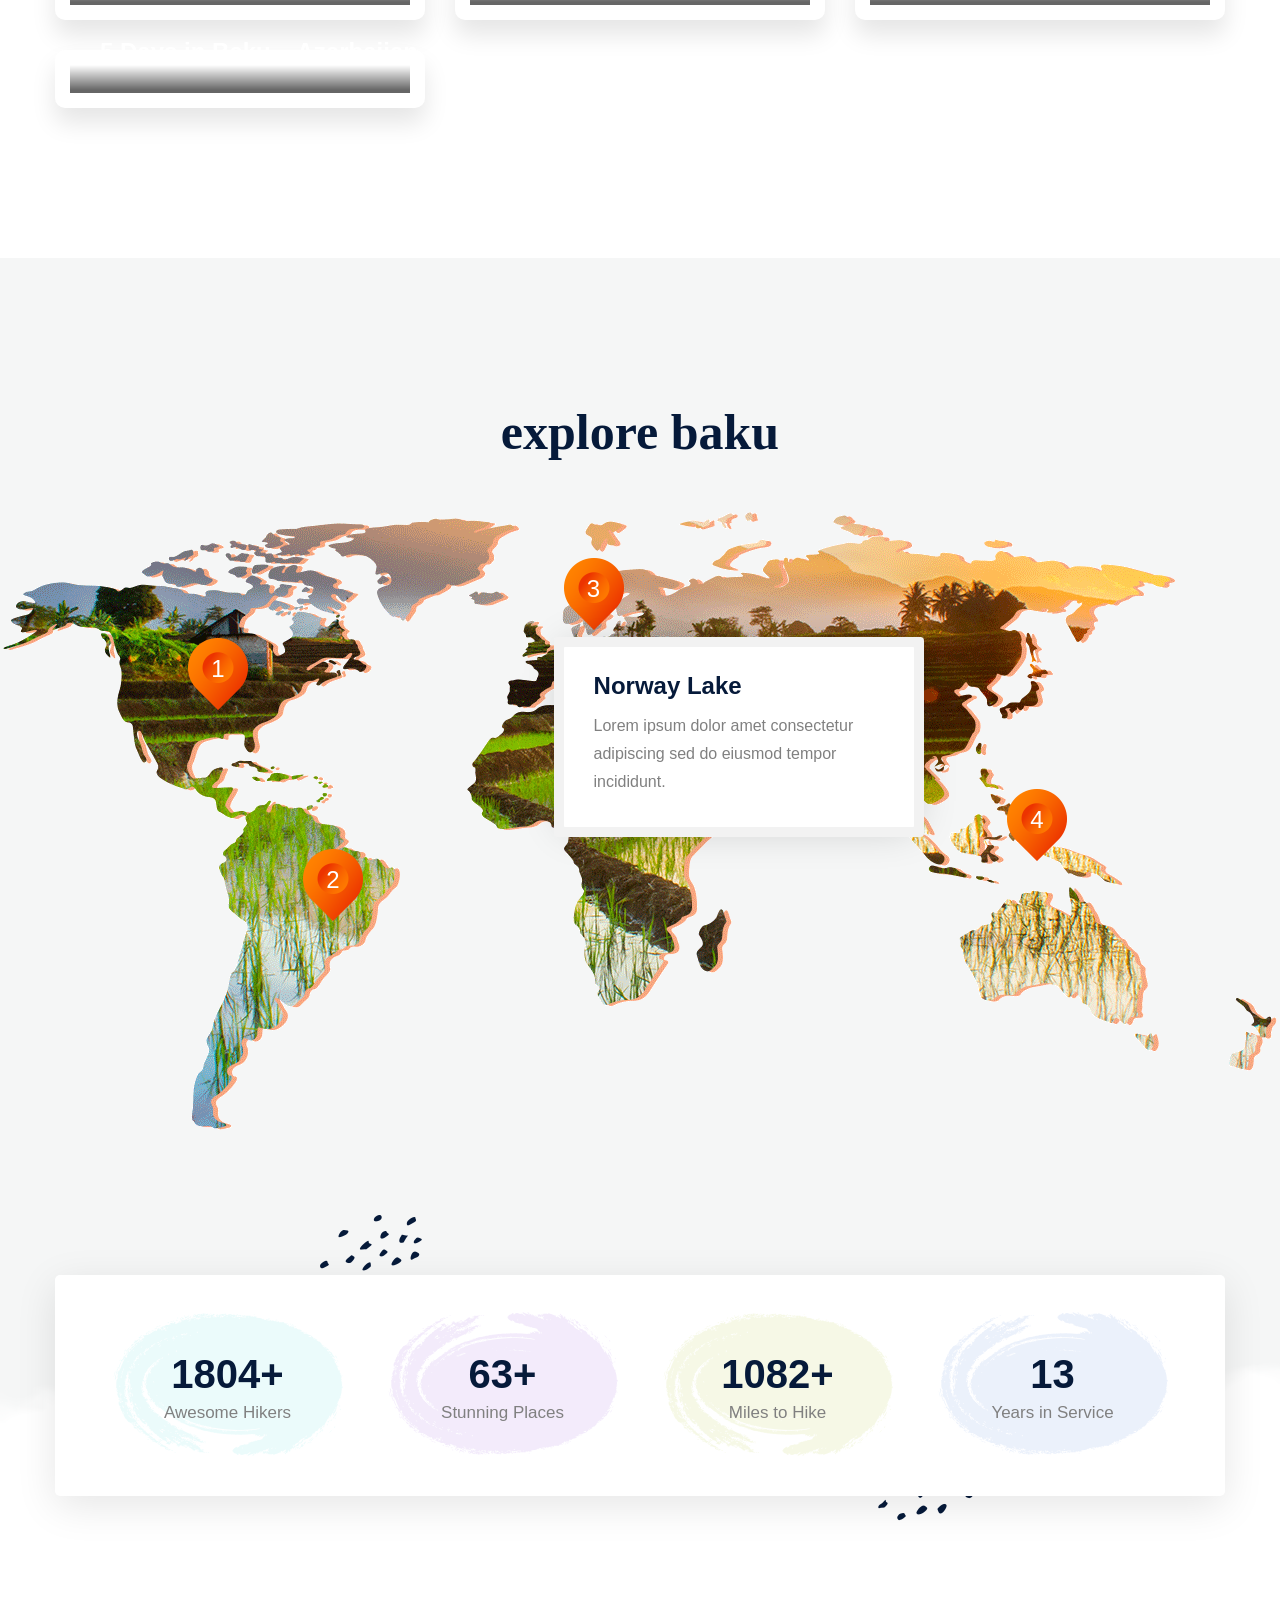
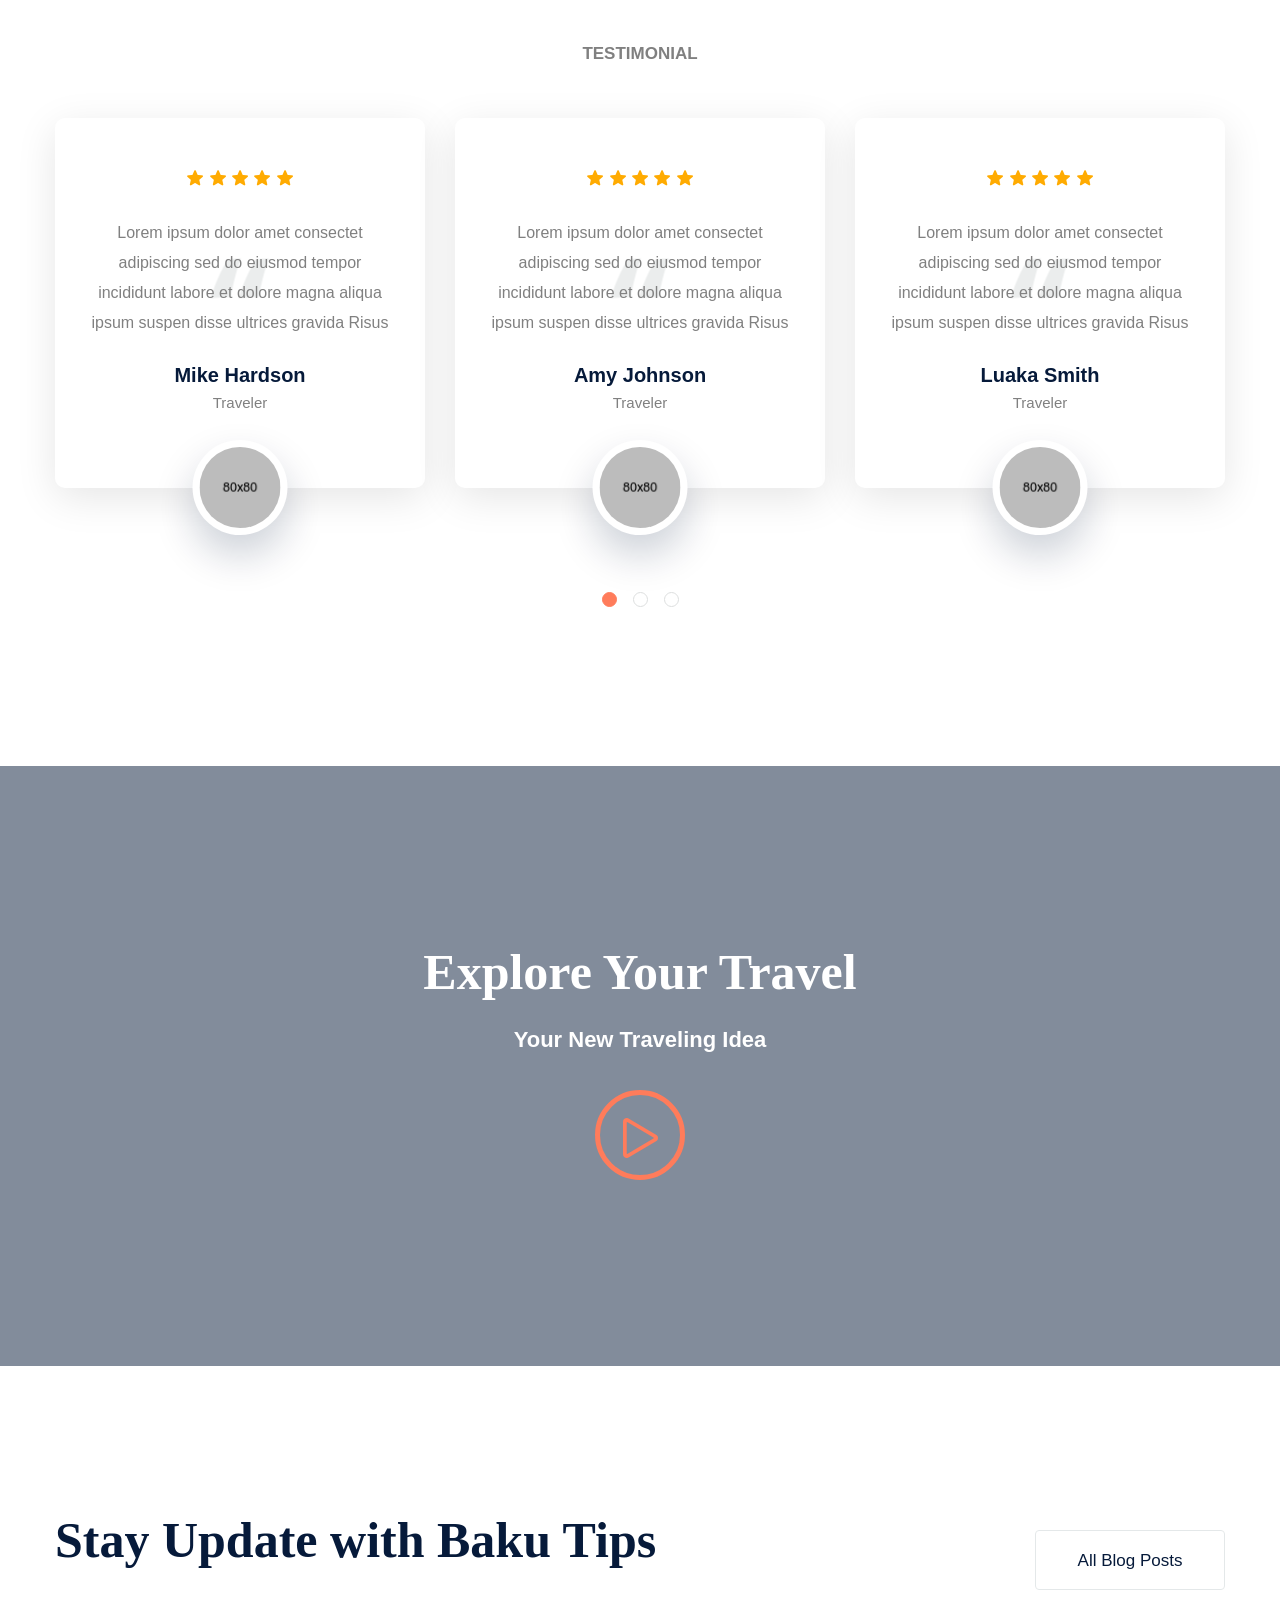
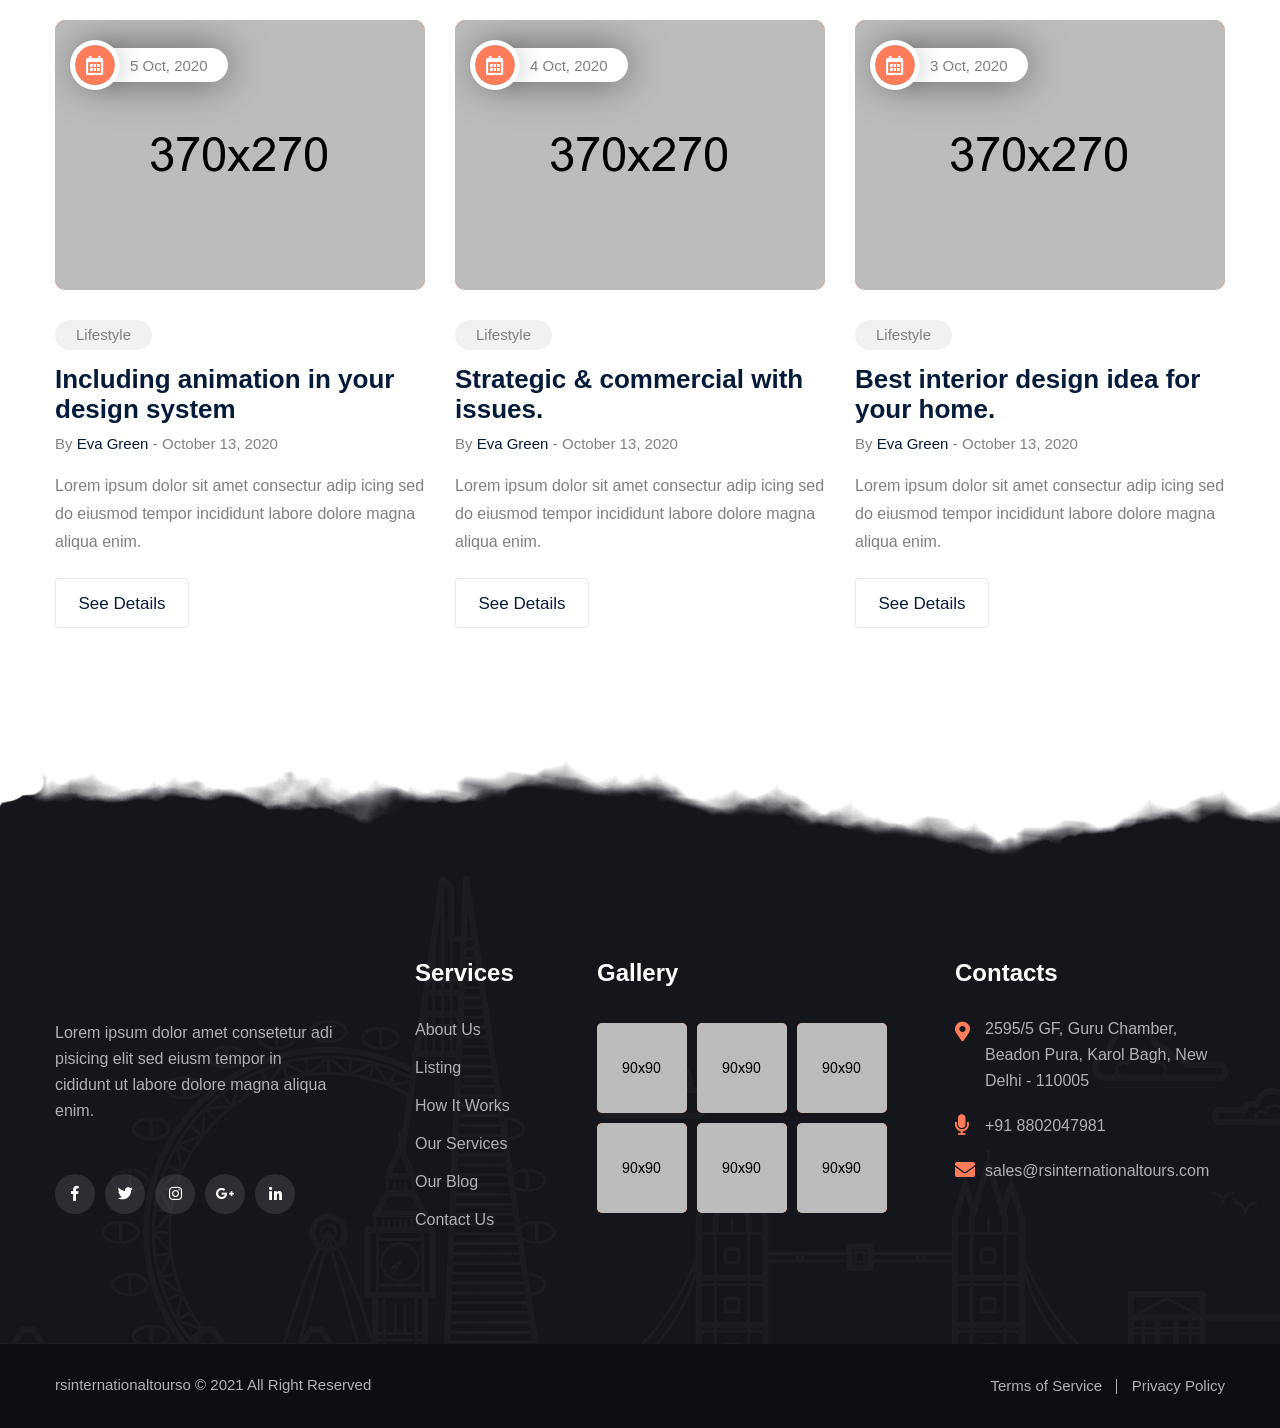
==== commit 3f2e38a1: "Update index.html" ====
--- a/index.html
+++ b/index.html
@@ -92,13 +92,9 @@
                             <nav class="main-menu navbar-expand-md navbar-light">
                                 <div class="collapse navbar-collapse show clearfix" id="navbarSupportedContent">
                                     <ul class="navigation clearfix">
-                                        <li class="current dropdown"><a href="index.html">Home</a>
-                                            <ul>
-                                                <li><a href="index.html">Home Page 01</a></li>
-                                               
-                                                   
-                                                </li>
-                                            </ul>
+                                        <li class="dropdown"><a href="index.html">Home</a>
+                                           
+                                        </li> 
                                         </li>
                                         <li class="dropdown"><a href="index.html">Destinations</a>
                                            
@@ -109,37 +105,14 @@
                                        
                                        
                                         <li class="dropdown"><a href="index.html">Blog</a>
-                                            <ul>
-                                                <li><a href="blog.html">Blog Grid</a></li>
-                                                <li><a href="blog-2.html">Blog Standard</a></li>
-                                                <li><a href="blog-details.html">Blog Details</a></li>
-                                            </ul>
+                                           
                                         </li>  
                                         
                                     </ul>
                                 </div>
                             </nav>
                         </div>
-                        <ul class="menu-right-content clearfix">
-                            <li class="search-box-outer">
-                                <div class="dropdown">
-                                    <button class="search-box-btn" type="button" id="dropdownMenu3" data-toggle="dropdown" aria-haspopup="true" aria-expanded="false"><i class="far fa-search"></i></button>
-                                    <div class="dropdown-menu search-panel" aria-labelledby="dropdownMenu3">
-                                        <div class="form-container">
-                                            <form method="post" action="blog.html">
-                                                <div class="form-group">
-                                                    <input type="search" name="search-field" value="" placeholder="Search...." required="">
-                                                    <button type="submit" class="search-btn"><span class="fas fa-search"></span></button>
-                                                </div>
-                                            </form>
-                                        </div>
-                                    </div>
-                                </div>
-                            </li>
-                            <li class="user-link">
-                                <a href="signup.html"><i class="icon-Profile"></i></a>
-                            </li>
-                        </ul>
+                     
                     </div>
                 </div>
             </div>
@@ -1112,9 +1085,9 @@
                                 </div>
                                 <div class="widget-content">
                                     <ul class="info-list clearfix">
-                                        <li><i class="fas fa-map-marker-alt"></i>Flat 20, Reynolds Neck, North Helenaville, FV77 8WS</li>
-                                        <li><i class="fas fa-microphone"></i><a href="tel:23055873407">+2(305) 587-3407</a></li>
-                                        <li><i class="fas fa-envelope"></i><a href="mailto:info@example.com">info@example.com</a></li>
+                                        <li><i class="fas fa-map-marker-alt"></i>2595/5 GF, Guru Chamber, Beadon Pura, Karol Bagh, New Delhi - 110005</li>
+                                        <li><i class="fas fa-microphone"></i><a href="tel:+91 8802047981">+91 8802047981
+                                        <li><i class="fas fa-envelope"></i><a href="mailto:sales@rsinternationaltours.com">sales@rsinternationaltours.com</a></li>
                                     </ul>
                                 </div>
                             </div>
